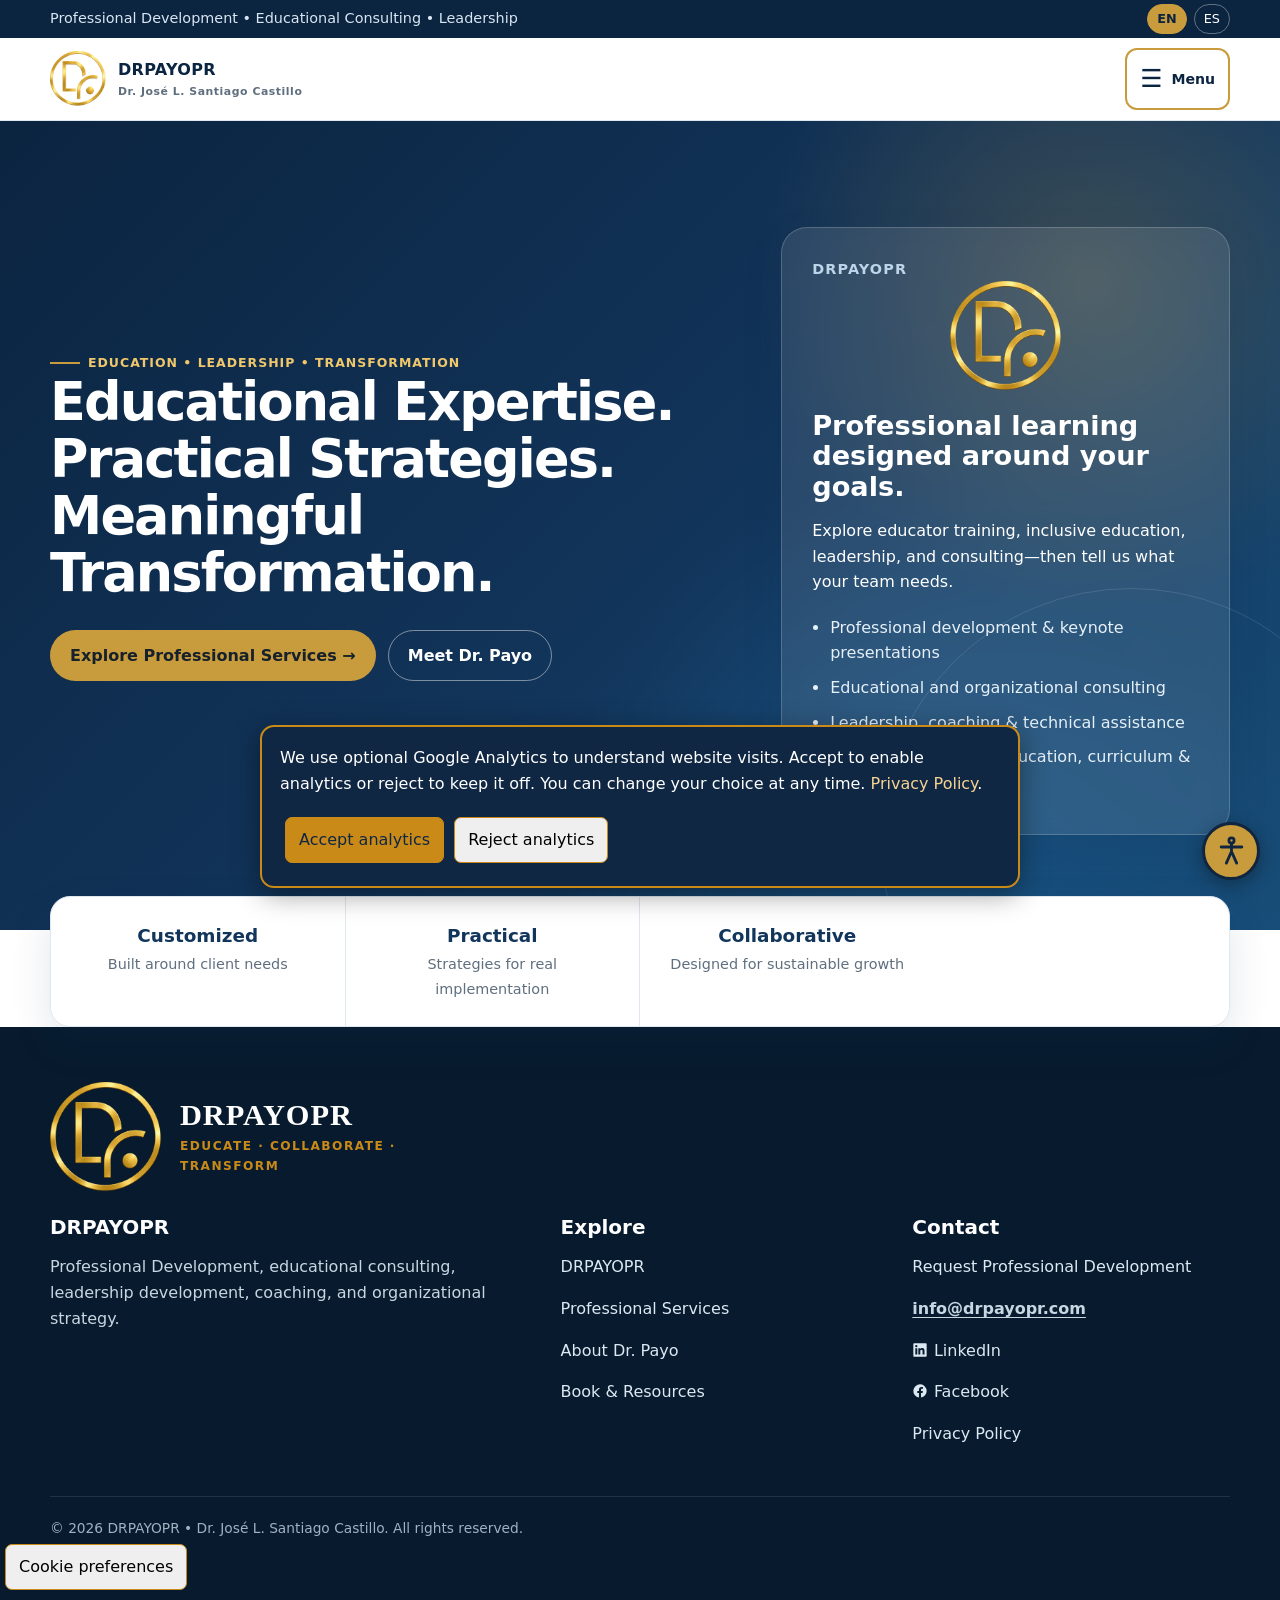
==== index.html @ c1ded6d9 "Add files via upload" ====
<!DOCTYPE html>

<html lang="en">
<head><script>document.documentElement.classList.add('js-ready');</script>

<meta charset="utf-8"/>
<meta content="width=device-width, initial-scale=1.0" name="viewport"/>
<meta content="Dr. José L. Santiago Castillo" name="author"/>
<meta content="#12355b" name="theme-color"/>
<title>DRPAYOPR | Professional Development, Co-Teaching &amp; Educational Consulting</title>
<style>
    :root{
      --navy:#12355b;
      --navy-dark:#0b2440;
      --blue:#1f6aa5;
      --sky:#eaf4fb;
      --gold:#c89b3c;
      --gold-dark:#9f7524;
      --ink:#1c2733;
      --muted:#5f6f7f;
      --white:#ffffff;
      --soft:#f7f9fc;
      --border:#dfe7ef;
      --success:#13795b;
      --shadow:0 16px 40px rgba(18,53,91,.12);
      --radius:18px;
      --max:1180px;
    }

    *{box-sizing:border-box}
    html{scroll-behavior:smooth}
    body{
      margin:0;
      font-family:Inter, ui-sans-serif, system-ui, -apple-system, BlinkMacSystemFont, "Segoe UI", sans-serif;
      color:var(--ink);
      background:var(--white);
      line-height:1.6;
    }
    a{color:inherit;text-decoration:none}
    img{max-width:100%;display:block}
    button,input,textarea,select{font:inherit}
    section{scroll-margin-top:92px}

    .container{width:min(var(--max), calc(100% - 36px));margin:auto}
    .eyebrow{
      display:inline-flex;align-items:center;gap:8px;
      color:var(--gold-dark);font-weight:800;letter-spacing:.08em;
      text-transform:uppercase;font-size:.78rem
    }
    .eyebrow:before{content:"";width:30px;height:2px;background:var(--gold)}
    h1,h2,h3{line-height:1.12;margin:0 0 16px;color:var(--navy-dark)}
    h1{font-size:clamp(2.5rem,6vw,5.35rem);letter-spacing:-.04em}
    h2{font-size:clamp(2rem,4vw,3.35rem);letter-spacing:-.025em}
    h3{font-size:1.25rem}
    p{margin:0 0 16px}
    .lead{font-size:clamp(1.06rem,2vw,1.28rem);color:#dce9f5;max-width:760px}
    .muted{color:var(--muted)}
    .section{padding:88px 0}
    .section-soft{background:var(--soft)}
    .section-blue{background:linear-gradient(135deg,var(--navy-dark),var(--navy));color:var(--white)}
    .section-blue h2,.section-blue h3{color:var(--white)}
    .section-head{max-width:780px;margin-bottom:42px}
    .section-head p{font-size:1.08rem;color:var(--muted)}
    .section-blue .section-head p{color:#d5e3ef}

    .topbar{
      background:var(--navy-dark);color:#d9e6f1;font-size:.9rem
    }
    .topbar .container{
      min-height:38px;display:flex;align-items:center;justify-content:space-between;gap:18px
    }
    .topbar a{color:#fff;font-weight:700}
    .lang-switch{display:flex;align-items:center;gap:7px}
    .lang-btn{
      border:1px solid rgba(255,255,255,.35);background:transparent;color:white;
      padding:4px 9px;border-radius:999px;cursor:pointer;font-size:.8rem
    }
    .lang-btn.active{background:var(--gold);border-color:var(--gold);color:#17212a;font-weight:800}

    header{
      position:sticky;top:0;z-index:1000;background:rgba(255,255,255,.96);
      backdrop-filter:blur(10px);border-bottom:1px solid var(--border)
    }
    .nav{
      min-height:76px;display:flex;align-items:center;justify-content:space-between;gap:20px
    }
    .brand{
      display:flex;align-items:center;gap:12px;font-weight:900;color:var(--navy-dark);letter-spacing:.02em
    }
    .brand-mark{
      width:46px;height:46px;border-radius:13px;
      background:linear-gradient(135deg,var(--navy),var(--blue));
      color:white;display:grid;place-items:center;font-weight:900;
      box-shadow:0 8px 24px rgba(18,53,91,.2)
    }
    .brand small{display:block;font-size:.68rem;color:var(--muted);font-weight:700;letter-spacing:.05em}
    .nav-links{display:flex;align-items:center;gap:22px;font-size:.92rem;font-weight:700}
    .nav-links a:hover{color:var(--blue)}
    .nav-cta,.btn{
      display:inline-flex;align-items:center;justify-content:center;gap:9px;
      border-radius:999px;padding:12px 19px;font-weight:800;border:1px solid transparent;
      transition:.2s ease;cursor:pointer
    }
    .nav-cta,.btn-gold{background:var(--gold);color:#16212b}
    .nav-cta:hover,.btn-gold:hover{background:#ddb45b;transform:translateY(-1px)}
    .btn-light{background:white;color:var(--navy-dark)}
    .btn-outline{border-color:rgba(255,255,255,.45);color:white;background:transparent}
    .btn-outline:hover{background:rgba(255,255,255,.1)}
    .btn-blue{background:var(--navy);color:white}
    .btn-blue:hover{background:var(--navy-dark);transform:translateY(-1px)}
    .menu-btn{display:none;border:0;background:transparent;font-size:1.55rem;color:var(--navy);cursor:pointer}

    .hero{
      position:relative;overflow:hidden;background:
      radial-gradient(circle at 85% 20%, rgba(200,155,60,.23), transparent 26%),
      radial-gradient(circle at 72% 88%, rgba(31,106,165,.35), transparent 30%),
      linear-gradient(135deg,#0b2440 0%,#12355b 54%,#174d78 100%);
      color:white;padding:106px 0 95px
    }
    .hero:after{
      content:"";position:absolute;inset:auto -8% -160px auto;width:500px;height:500px;
      border:1px solid rgba(255,255,255,.12);border-radius:50%
    }
    .hero-grid{display:grid;grid-template-columns:1.2fr .8fr;gap:58px;align-items:center}
    .hero h1{color:white;max-width:880px}
    .hero .accent{color:#f0c76a}
    .hero-actions{display:flex;gap:12px;flex-wrap:wrap;margin-top:28px}
    .trust-row{display:flex;gap:22px;flex-wrap:wrap;margin-top:35px;color:#dce9f5;font-size:.93rem}
    .trust-row span{display:flex;align-items:center;gap:7px}
    .trust-row span:before{content:"✓";color:#f0c76a;font-weight:900}
    .hero-card{
      background:rgba(255,255,255,.1);border:1px solid rgba(255,255,255,.19);
      backdrop-filter:blur(8px);border-radius:26px;padding:30px;box-shadow:var(--shadow)
    }
    .hero-card .mini{color:#bcd5e8;font-size:.9rem;text-transform:uppercase;font-weight:800;letter-spacing:.08em}
    .hero-card h3{color:white;font-size:1.7rem;margin-top:8px}
    .hero-card ul{padding-left:18px;margin:20px 0 0}
    .hero-card li{margin:9px 0;color:#e6f0f8}

    .stats{margin-top:-34px;position:relative;z-index:3}
    .stats-grid{
      background:white;border:1px solid var(--border);box-shadow:var(--shadow);
      border-radius:20px;display:grid;grid-template-columns:repeat(4,1fr);overflow:hidden
    }
    .stat{padding:24px;text-align:center;border-right:1px solid var(--border)}
    .stat:last-child{border-right:0}
    .stat strong{display:block;color:var(--navy);font-size:1.15rem}
    .stat span{color:var(--muted);font-size:.9rem}

    .cards{display:grid;grid-template-columns:repeat(3,1fr);gap:22px}
    .card{
      background:white;border:1px solid var(--border);border-radius:var(--radius);
      padding:26px;box-shadow:0 7px 24px rgba(18,53,91,.06)
    }
    .card:hover{box-shadow:var(--shadow);transform:translateY(-2px);transition:.2s ease}
    .icon{
      width:46px;height:46px;border-radius:13px;background:var(--sky);color:var(--blue);
      display:grid;place-items:center;font-weight:900;margin-bottom:18px
    }
    .card ul{padding-left:18px;color:var(--muted);margin-bottom:0}

    .system-grid{display:grid;grid-template-columns:.9fr 1.1fr;gap:56px;align-items:center}
    .system-wheel{
      border-radius:28px;background:white;border:1px solid rgba(255,255,255,.14);
      color:var(--ink);padding:26px;display:grid;grid-template-columns:1fr 1fr;gap:12px
    }
    .system-item{
      min-height:116px;border-radius:16px;padding:18px;background:var(--soft);border:1px solid var(--border)
    }
    .system-item strong{display:block;color:var(--navy);margin-bottom:6px}
    .system-item.center{grid-column:1/-1;background:var(--gold);color:#17212a;text-align:center}
    .system-item.center strong{color:#17212a;font-size:1.18rem}

    .master-catalog{margin-top:46px}
    .master-catalog-intro{max-width:860px;margin-bottom:24px;color:#d5e3ef}
    .master-docs{display:grid;grid-template-columns:repeat(2,1fr);gap:14px}
    .master-doc{
      background:rgba(255,255,255,.08);border:1px solid rgba(255,255,255,.16);
      border-radius:15px;padding:18px
    }
    .master-doc strong{display:block;color:#f0c76a;margin-bottom:4px}
    .master-doc span{color:#e5eef6}
    .master-doc.primary{grid-column:1/-1;background:rgba(200,155,60,.16);border-color:rgba(240,199,106,.38)}
    .master-flow{
      margin-top:28px;background:white;color:var(--ink);border-radius:20px;padding:26px;
      box-shadow:var(--shadow)
    }
    .master-flow h3{color:var(--navy-dark)}
    .flow-line{display:flex;flex-wrap:wrap;align-items:center;gap:9px;margin-top:18px}
    .flow-step{
      padding:9px 12px;border-radius:999px;background:var(--sky);border:1px solid var(--border);
      color:var(--navy-dark);font-weight:800;font-size:.88rem
    }
    .flow-arrow{color:var(--gold-dark);font-weight:900}

    .audience{display:flex;flex-wrap:wrap;gap:10px}
    .pill{
      background:white;border:1px solid var(--border);border-radius:999px;padding:10px 15px;
      font-weight:700;color:var(--navy)
    }

    .topic-grid{display:grid;grid-template-columns:repeat(2,1fr);gap:18px}
    .topic{
      padding:24px;background:white;border:1px solid var(--border);border-radius:16px;
      display:flex;justify-content:space-between;align-items:flex-start;gap:18px
    }
    .topic p{margin:5px 0 0;color:var(--muted);font-size:.94rem}
    .topic a{color:var(--blue);font-weight:800;white-space:nowrap}

    .about-grid{display:grid;grid-template-columns:.75fr 1.25fr;gap:54px;align-items:center}
    .portrait-placeholder{
      min-height:500px;border-radius:28px;background:
      linear-gradient(180deg,rgba(255,255,255,.05),rgba(0,0,0,.18)),
      linear-gradient(135deg,var(--navy),var(--blue));
      display:flex;align-items:flex-end;padding:28px;color:white;box-shadow:var(--shadow)
    }
    .portrait-placeholder strong{font-size:1.5rem;display:block}
    .credentials{display:grid;grid-template-columns:1fr 1fr;gap:12px;margin-top:24px}
    .credential{padding:16px;border:1px solid var(--border);border-radius:14px;background:white}
    .credential strong{color:var(--navy);display:block}

    .book{
      display:grid;grid-template-columns:.65fr 1.35fr;gap:46px;align-items:center;
      background:linear-gradient(135deg,#f5ead1,#fff);padding:42px;border-radius:28px;border:1px solid #ead9b4
    }
    .book-cover{
      aspect-ratio:2/3;border-radius:12px;background:linear-gradient(155deg,var(--navy-dark),var(--blue));
      color:white;padding:28px;display:flex;flex-direction:column;justify-content:space-between;
      box-shadow:0 18px 40px rgba(18,53,91,.25);max-width:285px;margin:auto
    }
    .book-cover small{color:#dce9f5;text-transform:uppercase;letter-spacing:.08em}
    .book-cover strong{font-size:1.38rem;line-height:1.18}
    .book-cover span{font-size:.86rem;color:#f1ca72}

    .steps{display:grid;grid-template-columns:repeat(5,1fr);gap:14px;counter-reset:step}
    .step{
      counter-increment:step;background:white;border:1px solid var(--border);border-radius:16px;padding:20px
    }
    .step:before{
      content:counter(step);display:grid;place-items:center;width:34px;height:34px;border-radius:50%;
      background:var(--gold);font-weight:900;margin-bottom:14px
    }

    .form-wrap{
      display:grid;grid-template-columns:.72fr 1.28fr;gap:42px;align-items:start
    }
    .contact-panel{
      background:var(--navy-dark);color:white;border-radius:22px;padding:30px;position:sticky;top:108px
    }
    .contact-panel h3{color:white;font-size:1.7rem}
    .contact-panel p{color:#d7e6f2}
    .contact-panel .detail{padding:15px 0;border-top:1px solid rgba(255,255,255,.12)}
    .contact-panel .detail strong{display:block;color:#f0c76a}
    form{
      background:white;border:1px solid var(--border);border-radius:22px;padding:30px;box-shadow:var(--shadow)
    }
    .form-grid{display:grid;grid-template-columns:1fr 1fr;gap:18px}
    .field{display:flex;flex-direction:column;gap:7px}
    .field.full{grid-column:1/-1}
    label{font-size:.9rem;font-weight:800;color:var(--navy-dark)}
    input,select,textarea{
      width:100%;border:1px solid #cfdbe6;border-radius:11px;padding:12px 13px;background:white;color:var(--ink);
      outline:none
    }
    input:focus,select:focus,textarea:focus{border-color:var(--blue);box-shadow:0 0 0 3px rgba(31,106,165,.12)}
    textarea{min-height:125px;resize:vertical}
    .form-note{font-size:.84rem;color:var(--muted);margin-top:12px}
    .status{display:none;margin-top:14px;border-radius:10px;padding:12px;font-weight:700}
    .status.success{display:block;background:#e8f7f1;color:var(--success)}
    .status.error{display:block;background:#fff0f0;color:#a33}

    .cta{
      background:linear-gradient(135deg,var(--gold),#e0b85c);border-radius:26px;padding:44px;
      display:flex;justify-content:space-between;gap:30px;align-items:center
    }
    .cta h2{font-size:clamp(1.8rem,4vw,3rem);margin-bottom:8px}
    .cta p{max-width:720px;color:#3f3728}

    footer{background:#081b2e;color:#c8d6e2;padding:55px 0 26px}
    .footer-grid{display:grid;grid-template-columns:1.2fr .8fr .8fr;gap:34px}
    footer h3{color:white}
    footer a{color:#dce8f2}
    footer a:hover{color:#f0c76a}
    .copyright{border-top:1px solid rgba(255,255,255,.1);margin-top:34px;padding-top:20px;font-size:.86rem;color:#9fb2c2}

    /* Hide the inactive language even when component-specific display rules are stronger. */
    html[lang="en"] [data-lang="es"],
    html[lang="es"] [data-lang="en"]{display:none !important}
    [data-lang="es"]{display:none !important}
    body.lang-es [data-lang="en"]{display:none !important}
    body.lang-es [data-lang="es"]{display:revert !important}
    body.lang-es div[data-lang="es"],
    body.lang-es section[data-lang="es"],
    body.lang-es p[data-lang="es"],
    body.lang-es h1[data-lang="es"],
    body.lang-es h2[data-lang="es"],
    body.lang-es h3[data-lang="es"],
    body.lang-es span[data-lang="es"],
    body.lang-es a[data-lang="es"],
    body.lang-es label[data-lang="es"]{display:revert !important}

    @media (max-width:960px){
      .nav-links{display:none;position:absolute;top:76px;left:0;right:0;background:white;padding:20px;
        border-bottom:1px solid var(--border);flex-direction:column;align-items:flex-start}
      .nav-links.open{display:flex}
      .menu-btn{display:block}
      .hero-grid,.system-grid,.about-grid,.form-wrap,.book{grid-template-columns:1fr}
      .hero-card{max-width:650px}
      .cards{grid-template-columns:1fr 1fr}
      .steps{grid-template-columns:1fr 1fr}
      .contact-panel{position:static}
      .stats-grid{grid-template-columns:1fr 1fr}
      .stat:nth-child(2){border-right:0}
      .stat:nth-child(-n+2){border-bottom:1px solid var(--border)}
      .footer-grid{grid-template-columns:1fr 1fr}
    }
    @media (max-width:650px){
      .section{padding:64px 0}
      .hero{padding:80px 0 70px}
      .topbar .container{padding:7px 0;align-items:flex-start}
      .topbar .tagline{display:none}
      .cards,.topic-grid,.form-grid,.credentials,.steps,.footer-grid{grid-template-columns:1fr}
      .stats-grid{grid-template-columns:1fr}
      .stat{border-right:0;border-bottom:1px solid var(--border)!important}
      .stat:last-child{border-bottom:0!important}
      .system-wheel{grid-template-columns:1fr}
      .system-item.center{grid-column:auto}
      .master-docs{grid-template-columns:1fr}
      .master-doc.primary{grid-column:auto}
      .topic{flex-direction:column}
      .cta{padding:30px;flex-direction:column;align-items:flex-start}
      .brand small{display:none}
      .nav-cta{display:none}
    }
  
    /* Readers & Impact */

    .reader-card {
      background:#fff;
      border-radius:18px;
      overflow:hidden;
      box-shadow:0 10px 28px rgba(13,36,64,.10);
      border:1px solid rgba(13,36,64,.08);
    }
    .reader-card img {
      display:block;
      width:100%;
      height:auto;
      object-fit:contain;
      background:#fff;
    }

    .readers-section { background:#f7f4ed; }
    .readers-intro { max-width:760px; margin:0 auto 30px; text-align:center; }
    .readers-gallery {
      display:grid;
      grid-template-columns:repeat(4, minmax(0, 1fr));
      gap:20px;
      margin-top:28px;
      align-items:start;
    }
    .reader-photo {
      min-height:260px;
      border:1px dashed rgba(13,36,64,.28);
      border-radius:18px;
      background:#fff;
      display:flex;
      align-items:center;
      justify-content:center;
      text-align:center;
      padding:28px;
      color:#6d7782;
      box-shadow:0 8px 24px rgba(13,36,64,.06);
    }
    .reader-photo strong { display:block; color:#0d2440; margin-bottom:6px; }
    @media (max-width:1050px) {
      .readers-gallery { grid-template-columns:repeat(2, minmax(0, 1fr)); }
    }
    @media (max-width:620px) {
      .readers-gallery { grid-template-columns:1fr; }
      .reader-photo { min-height:220px; }
    }

  
    /* Insights & Articles */
    .insights-section { background:#fff; }
    .insights-intro { max-width:780px; margin:0 auto 34px; text-align:center; }
    .featured-article {
      border-radius:22px;
      padding:34px;
      background:#0d2440;
      color:#fff;
      margin-bottom:28px;
      box-shadow:0 12px 30px rgba(13,36,64,.12);
    }
    .featured-article .article-label {
      display:inline-block;
      font-size:.78rem;
      font-weight:800;
      letter-spacing:.08em;
      text-transform:uppercase;
      color:#d8b25c;
      margin-bottom:12px;
    }
    .featured-article h3 { color:#fff; margin:0 0 12px; }
    .featured-article p { color:rgba(255,255,255,.84); max-width:760px; }
    .article-grid {
      display:grid;
      grid-template-columns:repeat(3,minmax(0,1fr));
      gap:20px;
    }
    .article-card {
      border:1px solid rgba(13,36,64,.10);
      border-radius:18px;
      padding:26px;
      background:#f8f6f0;
      box-shadow:0 8px 24px rgba(13,36,64,.05);
    }
    .article-card .article-category {
      font-size:.78rem;
      font-weight:800;
      text-transform:uppercase;
      letter-spacing:.06em;
      color:#9a7428;
      margin-bottom:10px;
    }
    .article-card h3 { margin-top:0; }
    .article-card .article-meta { font-size:.88rem; color:#6d7782; margin-top:16px; }
    @media (max-width:900px) {
      .article-grid { grid-template-columns:1fr; }
    }

  
    .amazon-book-btn { margin-left:10px; }
    @media (max-width:640px) {
      .book .btn { display:block; width:100%; text-align:center; margin:10px 0 0 !important; }
      .amazon-book-btn { margin-left:0; }
    }
  
    .brand-logo { width:58px; height:58px; object-fit:contain; flex:0 0 auto; border-radius:50%; background:#fff; }
    @media (max-width:640px) { .brand-logo { width:46px; height:46px; } }

  
    /* DRPAYOPR brand logo */
    .brand-logo {
      width:56px;
      height:56px;
      object-fit:contain;
      background:transparent;
      border-radius:0;
    }
    .drpayopr-section-brand {
      display:flex;
      align-items:center;
      justify-content:center;
      gap:22px;
      margin:0 auto 42px;
      text-align:left;
    }
    .drpayopr-section-brand img {
      width:118px;
      height:118px;
      object-fit:contain;
      flex:0 0 auto;
    }
    .drpayopr-section-wordmark {
      font-family:Georgia, "Times New Roman", serif;
      font-weight:800;
      font-size:clamp(2.2rem,5vw,4.4rem);
      line-height:.95;
      letter-spacing:.02em;
      color:#fff;
      border-bottom:3px solid #c98a18;
      padding-bottom:10px;
    }
    .drpayopr-section-tagline {
      margin-top:10px;
      color:#c98a18;
      text-transform:uppercase;
      letter-spacing:.16em;
      font-size:.82rem;
      font-weight:800;
    }
    @media (max-width:700px) {
      .drpayopr-section-brand { flex-direction:column; text-align:center; gap:12px; }
      .drpayopr-section-brand img { width:92px; height:92px; }
    }

  
    /* Logo transparency fix */
    .brand-logo,
    .drpayopr-section-brand img {
      background: transparent !important;
      border: 0 !important;
      box-shadow: none !important;
      border-radius: 0 !important;
    }

  
    /* Official DRPAYOPR logo */
    .brand-logo,
    .drpayopr-section-brand img {
      background: transparent !important;
      border: 0 !important;
      box-shadow: none !important;
      border-radius: 0 !important;
      object-fit: contain !important;
    }

  
    .about-highlights {
      display:grid;
      grid-template-columns:repeat(4,minmax(0,1fr));
      gap:12px;
      margin:26px 0;
    }
    .about-highlight {
      background:#f7f4ed;
      border:1px solid rgba(13,36,64,.08);
      border-radius:14px;
      padding:18px 14px;
      text-align:center;
    }
    .about-highlight strong {
      display:block;
      color:#0d2440;
      font-size:1.4rem;
      margin-bottom:6px;
    }
    .expertise-list {
      display:grid;
      grid-template-columns:repeat(2,minmax(0,1fr));
      gap:10px 18px;
      margin:18px 0 24px;
    }
    .expertise-list span {
      padding:10px 12px;
      background:#fff;
      border-left:3px solid #c98a18;
      box-shadow:0 4px 14px rgba(13,36,64,.04);
    }
    .about-quote {
      margin:28px 0 0;
      padding:22px 24px;
      background:#0d2440;
      color:#fff;
      border-radius:16px;
      font-style:italic;
    }
    .about-quote cite {
      display:block;
      margin-top:10px;
      color:#c98a18;
      font-style:normal;
      font-weight:700;
    }
    @media (max-width:800px) {
      .about-highlights { grid-template-columns:repeat(2,minmax(0,1fr)); }
      .expertise-list { grid-template-columns:1fr; }
    }

  
    /* Footer official logo */
    .footer-brand-panel {
      display:flex;
      align-items:center;
      gap:18px;
      margin-bottom:22px;
      max-width:430px;
    }
    .footer-official-logo {
      width:112px;
      height:112px;
      object-fit:contain;
      flex:0 0 auto;
      background:transparent !important;
      border:0 !important;
      box-shadow:none !important;
    }
    .footer-brand-copy { min-width:0; }
    .footer-brand-name {
      color:#fff;
      font-family:Georgia, "Times New Roman", serif;
      font-size:1.9rem;
      font-weight:800;
      letter-spacing:.03em;
      line-height:1;
    }
    .footer-brand-tagline {
      color:#c98a18;
      font-size:.76rem;
      font-weight:800;
      letter-spacing:.12em;
      text-transform:uppercase;
      margin-top:7px;
    }
    @media (max-width:700px) {
      .footer-brand-panel {
        justify-content:center;
        text-align:left;
        margin-left:auto;
        margin-right:auto;
      }
      .footer-official-logo { width:96px; height:96px; }
    }

  
/* New Readers & Impact feature cards */
.impact-feature-grid{display:grid;grid-template-columns:repeat(2,minmax(0,1fr));gap:30px;margin-top:38px}
.impact-feature-card{background:#fff;border:1px solid rgba(201,138,24,.24);border-radius:22px;overflow:hidden;box-shadow:0 18px 45px rgba(13,36,64,.10);transition:transform .3s ease,box-shadow .3s ease}
.impact-feature-card:hover{transform:translateY(-5px);box-shadow:0 24px 60px rgba(13,36,64,.16)}
.impact-feature-image{width:100%;background:#0d2440;overflow:hidden}
.impact-feature-image img{display:block;width:100%;height:auto;object-fit:contain}
.impact-feature-content{padding:25px 27px 29px}
.impact-label{display:inline-flex;background:rgba(201,138,24,.12);border:1px solid rgba(201,138,24,.3);color:#9b6810;padding:7px 12px;border-radius:999px;font-size:.72rem;font-weight:800;letter-spacing:.08em;text-transform:uppercase;margin-bottom:14px}
.impact-feature-content h3{margin:0 0 7px;color:#0d2440;font-family:Georgia,"Times New Roman",serif;font-size:1.45rem;line-height:1.15}
.impact-role{margin:0 0 18px;color:#c98a18;font-size:.94rem;font-weight:700;line-height:1.5}
.impact-feature-content blockquote{position:relative;margin:0;padding:18px 18px 18px 25px;background:#f7f8fa;border-left:4px solid #c98a18;border-radius:0 13px 13px 0;color:#344458;font-size:.97rem;line-height:1.7}
@media(max-width:900px){.impact-feature-grid{grid-template-columns:1fr}.impact-feature-card{max-width:720px;margin-inline:auto}}
@media(max-width:560px){.impact-feature-grid{gap:22px}.impact-feature-content{padding:21px 19px 24px}.impact-feature-content h3{font-size:1.25rem}}


.reader-impact-new-card{border-radius:15px}}



/* FINAL Readers & Impact placement fix */
.readers-gallery{
  display:grid;
  grid-template-columns:repeat(4,minmax(0,1fr));
  gap:20px;
  margin-top:28px;
  align-items:start;
}
.reader-card img{
  display:block;
  width:100%;
  height:auto;
  object-fit:contain;
}
@media(max-width:1050px){
  .readers-gallery{grid-template-columns:repeat(2,minmax(0,1fr));}
}
@media(max-width:620px){
  .readers-gallery{grid-template-columns:1fr;}
}


/* FINAL Readers & Impact gallery placement */
.readers-gallery{
  display:grid !important;
  grid-template-columns:repeat(4,minmax(0,1fr)) !important;
  gap:20px !important;
  margin-top:28px !important;
  align-items:start !important;
}
.readers-gallery .reader-card{
  margin:0 !important;
  background:#fff;
  border:1px solid rgba(201,138,24,.24);
  border-radius:18px;
  overflow:hidden;
  box-shadow:0 14px 34px rgba(13,36,64,.10);
}
.readers-gallery .reader-card img{
  display:block !important;
  width:100% !important;
  height:auto !important;
  object-fit:contain !important;
}
@media(max-width:1050px){
  .readers-gallery{grid-template-columns:repeat(2,minmax(0,1fr)) !important;}
}
@media(max-width:620px){
  .readers-gallery{grid-template-columns:1fr !important;}
}


/* FINAL equal-size Readers & Impact cards */
.equal-reader-section .readers-gallery{
  display:grid !important;
  grid-template-columns:repeat(4,minmax(0,1fr)) !important;
  gap:20px !important;
  align-items:stretch !important;
}
.equal-reader-section .reader-card{
  width:100% !important;
  aspect-ratio:2/3 !important;
  margin:0 !important;
  display:flex !important;
  align-items:center !important;
  justify-content:center !important;
  overflow:hidden !important;
  background:#fff !important;
  border-radius:18px !important;
}
.equal-reader-section .reader-card img{
  width:100% !important;
  height:100% !important;
  object-fit:contain !important;
  object-position:center !important;
  display:block !important;
}
@media(max-width:1050px){
  .equal-reader-section .readers-gallery{grid-template-columns:repeat(2,minmax(0,1fr)) !important;}
}
@media(max-width:620px){
  .equal-reader-section .readers-gallery{grid-template-columns:1fr !important;}
  .equal-reader-section .reader-card{max-width:560px !important;margin:0 auto !important;}
}


/* DRPAYOPR Professional Solutions — bilingual integrated section */
.drpayopr-solutions .drp-intro-panel{max-width:900px;margin:0 0 42px}
.drpayopr-solutions .drp-subsection{margin-top:46px}
.drpayopr-solutions .drp-subsection>h3{font-size:clamp(1.6rem,3vw,2.35rem);margin:8px 0 14px}
.drpayopr-solutions .conversion-grid{display:grid;grid-template-columns:repeat(4,1fr);gap:18px;margin-top:24px}
.drpayopr-solutions .conversion-card{background:#fff;color:#26374a;border:1px solid rgba(13,36,64,.12);border-radius:18px;padding:23px;box-shadow:0 12px 30px rgba(13,36,64,.07)}
.drpayopr-solutions .conversion-card h3{color:#0d2440;font-size:1.08rem}
.drpayopr-solutions .conversion-card p{line-height:1.6;color:#526274}
.drpayopr-solutions .drp-feature-box{margin-top:48px;display:grid;grid-template-columns:1.35fr .65fr;gap:40px;align-items:center;background:rgba(255,255,255,.08);border:1px solid rgba(255,255,255,.15);border-radius:24px;padding:34px}
.drpayopr-solutions .drp-feature-box img{width:100%;max-width:250px;margin:auto;display:block;border-radius:10px;box-shadow:0 18px 40px rgba(0,0,0,.2)}
.drpayopr-solutions .drp-feature-box h3{font-size:clamp(1.55rem,3vw,2.3rem);margin:.3em 0}
.drpayopr-solutions .drp-feature-box h4{font-size:1.15rem;margin:.2em 0 1em}
.drpayopr-solutions .conversion-formats{display:flex;flex-wrap:wrap;gap:8px;margin:20px 0}
.drpayopr-solutions .conversion-formats span{background:#fff;color:#0d2440;border:1px solid rgba(201,138,24,.35);padding:9px 12px;border-radius:999px;font-weight:700}
.drpayopr-solutions .conversion-booking-grid{display:grid;grid-template-columns:repeat(4,1fr);gap:10px;margin:22px 0}
.drpayopr-solutions .conversion-booking-grid span{text-align:center;padding:12px;border:1px solid rgba(255,255,255,.22);border-radius:14px}
.drpayopr-solutions .conversion-process{display:grid;grid-template-columns:repeat(4,1fr);gap:16px;margin-top:22px}
.drpayopr-solutions .conversion-process>div{background:#fff;color:#26374a;border-left:4px solid #c98a18;padding:20px;border-radius:10px}
.drpayopr-solutions .conversion-process b{color:#c98a18;font-size:1.45rem}
.drpayopr-solutions .conversion-process h4{color:#0d2440;margin:.4em 0}
.drpayopr-solutions .conversion-process p{color:#526274}
@media(max-width:960px){
  .drpayopr-solutions .conversion-grid,
  .drpayopr-solutions .conversion-process,
  .drpayopr-solutions .conversion-booking-grid{grid-template-columns:repeat(2,1fr)}
  .drpayopr-solutions .drp-feature-box{grid-template-columns:1fr}
}
@media(max-width:650px){
  .drpayopr-solutions .conversion-grid,
  .drpayopr-solutions .conversion-process,
  .drpayopr-solutions .conversion-booking-grid{grid-template-columns:1fr}
  .drpayopr-solutions .drp-feature-box{padding:24px}
}


/* Condensed contract-focused Professional Services */
.condensed-services .section-head{margin-bottom:30px}
.condensed-service-grid{display:grid;grid-template-columns:repeat(2,minmax(0,1fr));gap:22px}
.condensed-service-card{position:relative;background:#fff;border:1px solid rgba(13,36,64,.12);border-radius:22px;padding:28px;box-shadow:0 14px 34px rgba(13,36,64,.08)}
.condensed-service-card h3{color:#0d2440;font-size:1.35rem;margin:10px 0 12px}
.condensed-service-card>p{color:#526274;line-height:1.65}
.service-number{font-size:.8rem;letter-spacing:.12em;font-weight:900;color:#c98a18}
.service-topics{display:flex;flex-wrap:wrap;gap:8px;margin-top:20px}
.service-topics span{background:#f4f6f8;border:1px solid rgba(13,36,64,.10);border-radius:999px;padding:8px 11px;color:#0d2440;font-size:.82rem;font-weight:700}
.signature-service{border:2px solid rgba(201,138,24,.6);background:linear-gradient(180deg,#fffdf7,#fff)}
.signature-badge{position:absolute;right:18px;top:18px;background:#c98a18;color:#fff;border-radius:999px;padding:7px 11px;font-size:.72rem;font-weight:900;text-transform:uppercase;letter-spacing:.05em}
.condensed-services-cta{margin-top:28px;padding:24px;border-radius:18px;background:#0d2440;color:#fff;display:flex;align-items:center;justify-content:space-between;gap:22px}
.condensed-services-cta p{margin:0;max-width:760px}
@media(max-width:800px){.condensed-service-grid{grid-template-columns:1fr}.condensed-services-cta{align-items:flex-start;flex-direction:column}.signature-badge{position:static;display:inline-block;margin-bottom:12px}}


/* Meet the DRPAYOPR Team */
.team-section{background:#f6f8fa}
.team-grid{display:grid;grid-template-columns:repeat(2,minmax(0,1fr));gap:24px;margin-top:30px}
.team-card{display:grid;grid-template-columns:auto 1fr;gap:20px;align-items:start;background:#fff;border:1px solid rgba(13,36,64,.12);border-radius:22px;padding:28px;box-shadow:0 14px 34px rgba(13,36,64,.08)}
.team-role-icon{width:64px;height:64px;border-radius:18px;display:grid;place-items:center;background:#0d2440;color:#c98a18;font-size:1.55rem;font-weight:900}
.team-label{color:#9a6710;font-size:.75rem;font-weight:900;letter-spacing:.09em;text-transform:uppercase;margin-bottom:7px}
.team-card h3{color:#0d2440;font-size:1.3rem;line-height:1.25;margin:0 0 12px}
.team-card p{color:#526274;line-height:1.65;margin:0}
.team-cta{margin-top:28px;padding:22px 25px;background:#0d2440;color:#fff;border-radius:18px;display:flex;align-items:center;justify-content:space-between;gap:20px}
.team-cta p{margin:0;font-weight:700}
@media(max-width:800px){.team-grid{grid-template-columns:1fr}.team-cta{align-items:flex-start;flex-direction:column}}
@media(max-width:520px){.team-card{grid-template-columns:1fr}.team-role-icon{width:54px;height:54px}}


/* Team headshots and names */
.team-card{grid-template-columns:150px 1fr;align-items:center}
.team-headshot{width:150px;height:180px;object-fit:cover;object-position:center top;border-radius:18px;display:block;border:3px solid rgba(201,138,24,.35);box-shadow:0 10px 24px rgba(13,36,64,.12)}
.team-name{font-size:1.5rem!important;margin:4px 0 3px!important;color:#0d2440!important}
.team-name + h3{margin-top:0!important;font-size:1.05rem!important;color:#9a6710!important}
@media(max-width:620px){
  .team-card{grid-template-columns:1fr;text-align:center}
  .team-headshot{width:170px;height:200px;margin:0 auto}
  .team-card-content{text-align:center}
}


/* Clean professional visual system */
:root{
  --drp-navy:#0d2440;
  --drp-gold:#c98a18;
  --drp-soft:#f6f7f9;
  --drp-text:#26374a;
  --drp-muted:#667587;
  --drp-border:rgba(13,36,64,.10);
}
html{scroll-behavior:smooth}
body{color:var(--drp-text)}
nav{display:flex;align-items:center;gap:10px;flex-wrap:nowrap}
nav a{white-space:nowrap}
.polished-section{padding-top:84px;padding-bottom:84px}
.section-soft{background:var(--drp-soft)!important}
.section-head{display:grid;grid-template-columns:minmax(0,1.2fr) minmax(240px,.8fr);gap:28px;align-items:end;margin-bottom:34px}
.section-head h2{margin:.25rem 0 0;font-size:clamp(2rem,4vw,3.05rem);line-height:1.06}
.section-head p{margin:0;color:var(--drp-muted);line-height:1.7}
.kicker{letter-spacing:.12em;text-transform:uppercase;font-size:.76rem;font-weight:900}
.btn{min-height:46px;display:inline-flex;align-items:center;justify-content:center}
.condensed-service-grid{gap:24px}
.condensed-service-card{padding:30px;border-radius:20px;box-shadow:none}
.signature-service{background:#fffaf0}
.team-grid{gap:26px}
.team-card{min-height:100%;box-shadow:none;border-radius:20px}
.team-headshot{aspect-ratio:4/5;height:auto}
.drpayopr-solutions{padding-top:90px;padding-bottom:90px}
.drpayopr-solutions .drp-intro-panel{max-width:760px}
.drpayopr-solutions .drp-feature-box{margin-top:34px}
.drpayopr-solutions .drp-booking{margin-top:34px}
footer{margin-top:0}
@media(max-width:980px){
  .section-head{grid-template-columns:1fr}
  nav{gap:6px}
  nav a{font-size:.92rem}
}
@media(max-width:760px){
  .polished-section{padding-top:64px;padding-bottom:64px}
  nav{flex-wrap:wrap}
}

/* DRPAYOPR branding in Professional Services */
.condensed-services .section-head{
  position:relative;
  grid-template-columns:auto minmax(0,1.2fr) minmax(240px,.8fr);
}
.services-brand-mark{
  display:flex;
  align-items:center;
  justify-content:center;
  align-self:center;
}
.services-brand-logo{
  width:96px;
  height:96px;
  object-fit:contain;
  display:block;
}
@media(max-width:980px){
  .condensed-services .section-head{
    grid-template-columns:auto 1fr;
    align-items:center;
  }
  .condensed-services .section-head>p{
    grid-column:1 / -1;
  }
  .services-brand-logo{width:82px;height:82px}
}
@media(max-width:560px){
  .condensed-services .section-head{grid-template-columns:1fr}
  .services-brand-mark{justify-content:flex-start}
  .services-brand-logo{width:76px;height:76px}
  .condensed-services .section-head>p{grid-column:auto}
}

/* Professional Services now begins with The DRPAYOPR Experience */
.condensed-services .section-head{
  grid-template-columns:minmax(0,1.2fr) minmax(240px,.8fr)!important;
}
.experience-brand-header{
  display:flex;
  align-items:center;
  gap:22px;
  margin-bottom:28px;
}
.experience-brand-logo{
  width:110px;
  height:110px;
  object-fit:contain;
  flex:0 0 auto;
}
.experience-brand-copy{min-width:0}
.experience-brand-copy h2{margin:.15rem 0 .5rem}
@media(max-width:760px){
  .experience-brand-header{align-items:flex-start;gap:16px}
  .experience-brand-logo{width:82px;height:82px}
}
@media(max-width:520px){
  .experience-brand-header{display:block}
  .experience-brand-logo{width:78px;height:78px;margin-bottom:14px}
}

/* Polished merged Impact & Insights */
.impact-insights-section{
  padding-top:88px;
  padding-bottom:88px;
  background:#f6f7f9;
}
.impact-insights-mainhead{
  max-width:820px;
  margin-bottom:46px;
}
.impact-insights-mainhead h2{
  font-size:clamp(2.25rem,4vw,3.2rem);
  line-height:1.05;
  margin:.35rem 0 .8rem;
}
.impact-insights-mainhead p{
  max-width:700px;
  color:var(--drp-muted,#667587);
  line-height:1.7;
  margin:0;
}
.impact-subsection{
  background:#fff;
  border:1px solid rgba(13,36,64,.10);
  border-radius:24px;
  padding:32px;
  margin-top:26px;
}
.impact-subhead{
  margin-bottom:26px;
  padding-bottom:18px;
  border-bottom:1px solid rgba(13,36,64,.10);
}
.impact-subhead h3{
  margin:.3rem 0 0;
  font-size:clamp(1.55rem,3vw,2.15rem);
  color:var(--drp-navy,#0d2440);
}
@media(max-width:640px){
  .impact-insights-section{padding-top:64px;padding-bottom:64px}
  .impact-subsection{padding:22px 18px;border-radius:18px}
}

/* Keep these section titles aligned to the left */
.left-aligned-section-head{
  display:block !important;
  text-align:left !important;
  max-width:900px;
  margin-left:0 !important;
  margin-right:auto !important;
}
.left-aligned-section-head > *{
  text-align:left !important;
  margin-left:0 !important;
  margin-right:auto !important;
}
.left-aligned-section-head h2{
  max-width:820px;
}
.left-aligned-section-head p{
  max-width:760px;
  margin-top:14px !important;
}

/* Book promotion popup */
.book-sale-popup{position:fixed;inset:0;z-index:9999;display:none;align-items:center;justify-content:center;padding:20px}
.book-sale-popup.is-visible{display:flex}
.book-sale-overlay{position:absolute;inset:0;background:rgba(5,20,36,.72);backdrop-filter:blur(4px)}
.book-sale-dialog{position:relative;z-index:1;width:min(880px,96vw);max-height:90vh;overflow:auto;background:#fff;border-radius:26px;box-shadow:0 24px 80px rgba(0,0,0,.28)}
.book-sale-grid{display:grid;grid-template-columns:minmax(220px,34%) 1fr;align-items:center}
.book-sale-cover{padding:30px;background:linear-gradient(145deg,#0d2440,#18395f);display:flex;align-items:center;justify-content:center;min-height:100%}
.book-sale-cover img{width:min(220px,100%);height:auto;display:block;border-radius:8px;box-shadow:0 18px 40px rgba(0,0,0,.28)}
.book-sale-copy{padding:42px 44px 40px}
.book-sale-kicker{display:inline-block;font-size:.78rem;font-weight:800;letter-spacing:.12em;text-transform:uppercase;color:#a77b1f;margin-bottom:12px}
.book-sale-copy h2{margin:0 0 16px;color:#0d2440;font-size:clamp(1.9rem,3.3vw,2.7rem);line-height:1.08}
.book-sale-copy p{margin:0;color:#526375;line-height:1.7;font-size:1.02rem}
.book-sale-actions{margin-top:26px;display:flex;flex-wrap:wrap;gap:12px 16px;align-items:center}
.book-sale-secondary{font-weight:700;color:#0d2440;text-decoration:none;border-bottom:1px solid currentColor}
.book-sale-close{position:absolute;top:14px;right:16px;z-index:3;width:40px;height:40px;border:0;border-radius:50%;background:#fff;color:#0d2440;font-size:28px;line-height:1;cursor:pointer;box-shadow:0 4px 14px rgba(0,0,0,.15)}
body.book-popup-open{overflow:hidden}
@media(max-width:720px){
  .book-sale-grid{grid-template-columns:1fr}
  .book-sale-cover{padding:24px}
  .book-sale-cover img{width:150px}
  .book-sale-copy{padding:28px 24px 30px}
  .book-sale-actions{align-items:stretch}
  .book-sale-actions .btn{width:100%;text-align:center}
}

/* Enhanced DRPAYOPR Book Popup */
.book-sale-popup{
  padding:24px;
  opacity:0;
  pointer-events:none;
  transition:opacity .28s ease;
}
.book-sale-popup.is-visible{
  display:flex;
  opacity:1;
  pointer-events:auto;
}
.book-sale-overlay{
  background:
    radial-gradient(circle at 20% 20%, rgba(181,140,53,.18), transparent 32%),
    rgba(5,18,33,.80);
  backdrop-filter:blur(7px);
}
.book-sale-dialog{
  width:min(900px,95vw);
  overflow:hidden;
  border-radius:30px;
  border:1px solid rgba(181,140,53,.25);
  box-shadow:0 30px 90px rgba(0,0,0,.34);
  transform:translateY(18px) scale(.985);
  animation:bookPopupIn .42s cubic-bezier(.2,.7,.2,1) forwards;
}
@keyframes bookPopupIn{
  to{transform:translateY(0) scale(1)}
}
.book-sale-grid{
  grid-template-columns:minmax(250px,36%) 1fr;
  min-height:500px;
}
.book-sale-cover{
  position:relative;
  overflow:hidden;
  padding:44px 34px;
  background:
    radial-gradient(circle at 50% 20%, rgba(218,179,86,.28), transparent 34%),
    linear-gradient(155deg,#0b2038 0%,#12385f 58%,#0a233d 100%);
}
.book-sale-cover::after{
  content:"";
  position:absolute;
  inset:0;
  background:linear-gradient(120deg,transparent 35%,rgba(255,255,255,.08),transparent 65%);
  transform:translateX(-100%);
  animation:bookShine 5.5s ease-in-out infinite;
}
@keyframes bookShine{
  0%,65%{transform:translateX(-100%)}
  85%,100%{transform:translateX(100%)}
}
.book-sale-cover img{
  position:relative;
  z-index:1;
  width:min(235px,100%);
  border-radius:10px;
  box-shadow:0 24px 55px rgba(0,0,0,.38);
  transform:rotate(-1.5deg);
}
.book-sale-copy{
  position:relative;
  padding:48px 52px 44px;
  background:
    linear-gradient(180deg,rgba(255,255,255,1),rgba(250,248,243,.96));
}
.book-sale-copy::before{
  content:"";
  position:absolute;
  width:110px;
  height:6px;
  left:52px;
  top:0;
  border-radius:0 0 10px 10px;
  background:linear-gradient(90deg,#b58c35,#e0bd65);
}
.book-sale-badge{
  display:inline-flex;
  align-items:center;
  gap:8px;
  padding:8px 12px;
  margin-bottom:16px;
  border-radius:999px;
  background:#f7efd9;
  color:#805f18;
  font-size:.76rem;
  font-weight:800;
  letter-spacing:.06em;
  text-transform:uppercase;
  border:1px solid #ead8a9;
}
.book-sale-badge::before{
  content:"★";
  font-size:.78rem;
}
.book-sale-kicker{
  display:block;
  margin-bottom:9px;
  color:#a4771f;
  letter-spacing:.14em;
}
.book-sale-copy h2{
  max-width:540px;
  margin:0 0 16px;
  font-size:clamp(2rem,3.5vw,3rem);
  line-height:1.04;
  letter-spacing:-.025em;
}
.book-sale-copy p{
  max-width:560px;
  font-size:1.03rem;
}
.book-sale-note{
  margin-top:18px !important;
  padding:14px 16px;
  border-left:3px solid #b58c35;
  background:#fbf7ed;
  border-radius:0 12px 12px 0;
  color:#4f5d6c !important;
  font-size:.94rem !important;
}
.book-sale-actions{
  margin-top:22px;
  gap:12px 18px;
}
.book-sale-actions .btn-gold{
  display:inline-flex;
  align-items:center;
  justify-content:center;
  min-height:48px;
  padding:0 24px;
  border-radius:12px;
  background:linear-gradient(135deg,#b58c35,#d7b45b);
  color:#fff;
  font-weight:800;
  box-shadow:0 10px 22px rgba(181,140,53,.24);
  transition:transform .2s ease,box-shadow .2s ease;
}
.book-sale-actions .btn-gold:hover{
  transform:translateY(-2px);
  box-shadow:0 14px 28px rgba(181,140,53,.30);
}
.book-sale-secondary{
  font-size:.92rem;
  opacity:.88;
}
.book-sale-close{
  top:16px;
  right:16px;
  width:42px;
  height:42px;
  background:rgba(255,255,255,.96);
  border:1px solid rgba(13,36,64,.10);
  transition:transform .2s ease,background .2s ease;
}
.book-sale-close:hover{
  transform:rotate(6deg) scale(1.06);
  background:#fffaf0;
}
@media(max-width:720px){
  .book-sale-popup{padding:14px}
  .book-sale-dialog{border-radius:22px;max-height:92vh}
  .book-sale-grid{grid-template-columns:1fr;min-height:0}
  .book-sale-cover{padding:24px 20px 20px}
  .book-sale-cover img{width:140px;transform:none}
  .book-sale-copy{padding:30px 22px 28px}
  .book-sale-copy::before{left:22px}
  .book-sale-copy h2{font-size:1.9rem}
  .book-sale-actions .btn-gold{width:100%}
}

/* Popup language selector */
.book-popup-lang-switch{
  position:absolute;
  top:16px;
  right:68px;
  z-index:4;
  display:flex;
  align-items:center;
  gap:4px;
  padding:4px;
  background:rgba(255,255,255,.96);
  border:1px solid rgba(13,36,64,.10);
  border-radius:999px;
  box-shadow:0 4px 14px rgba(0,0,0,.10);
}
.book-popup-lang-btn{
  min-width:40px;
  height:34px;
  padding:0 10px;
  border:0;
  border-radius:999px;
  background:transparent;
  color:#0d2440;
  font-size:.78rem;
  font-weight:800;
  letter-spacing:.05em;
  cursor:pointer;
}
.book-popup-lang-btn.active{
  background:#0d2440;
  color:#fff;
}
.book-popup-lang-btn:focus-visible{
  outline:2px solid #d7b45b;
  outline-offset:2px;
}
@media(max-width:720px){
  .book-popup-lang-switch{
    top:14px;
    right:64px;
  }
  .book-popup-lang-btn{
    min-width:36px;
    height:32px;
    padding:0 8px;
  }
}

/* DRPAYOPR logo inside book popup */
.book-popup-logo{
  margin:0 0 14px;
  display:flex;
  align-items:center;
  justify-content:flex-start;
}
.book-popup-logo img{
  width:86px;
  height:86px;
  object-fit:contain;
  display:block;
}
@media(max-width:720px){
  .book-popup-logo{
    margin-bottom:10px;
  }
  .book-popup-logo img{
    width:68px;
    height:68px;
  }
}

/* Temporary profile image for Adriana Vega */
#team .team-logo-placeholder{
  object-fit: contain !important;
  background:#ffffff;
  padding:18px;
}

/* Impact & Insights — YouTube guest feature */
.youtube-insight-card{
  margin-top:24px;
  display:grid;
  grid-template-columns:minmax(280px,1.15fr) minmax(260px,.85fr);
  overflow:hidden;
  border:1px solid rgba(13,36,64,.10);
  border-radius:20px;
  background:#fff;
  box-shadow:0 12px 32px rgba(13,36,64,.08);
}
.youtube-insight-media{
  position:relative;
  min-height:300px;
  background:#0d2440;
}
.youtube-insight-media iframe{
  position:absolute;
  inset:0;
  width:100%;
  height:100%;
  border:0;
}
.youtube-insight-content{
  padding:34px;
  display:flex;
  flex-direction:column;
  justify-content:center;
}
.youtube-insight-label{
  margin-bottom:10px;
  color:#b58c35;
  font-size:.78rem;
  font-weight:800;
  letter-spacing:.11em;
  text-transform:uppercase;
}
.youtube-insight-content h3{
  margin:0 0 14px;
  color:#0d2440;
}
.youtube-insight-content p{
  margin:0 0 20px;
}
.youtube-insight-link{
  color:#0d2440;
  font-weight:800;
  text-decoration:none;
}
.youtube-insight-link:hover{
  color:#b58c35;
}
@media(max-width:760px){
  .youtube-insight-card{grid-template-columns:1fr}
  .youtube-insight-media{min-height:220px}
  .youtube-insight-content{padding:26px 22px}
}

/* Reliable bilingual popup panels */
.book-popup-language-panel[hidden]{display:none !important;}
.book-popup-language-panel{display:block;}
.book-popup-language-panel .book-sale-actions{
  display:flex;
  flex-wrap:wrap;
  align-items:center;
  gap:12px 18px;
}
.book-popup-language-panel .btn-gold{
  display:inline-flex !important;
  align-items:center;
  justify-content:center;
}

/* Team layout balance: each member is a separate card */
#team .team-grid{
  display:grid;
  grid-template-columns:repeat(3,minmax(0,1fr));
  gap:24px;
  align-items:stretch;
}
#team .team-card{
  height:100%;
}
#team .team-card-content{
  height:100%;
}
#team .team-logo-placeholder{
  object-fit:contain !important;
  background:#ffffff;
  padding:18px;
}
@media(max-width:900px){
  #team .team-grid{grid-template-columns:repeat(2,minmax(0,1fr));}
}
@media(max-width:620px){
  #team .team-grid{grid-template-columns:1fr;}
}

/* DRPAYOPR app-style tab navigation */
.app-page{display:none !important;}
.app-page.is-active-page{display:block !important;}
.app-page-child{display:none !important;}
body.services-page-active .app-page-child[data-parent-page="services"]{display:block !important;}
html{scroll-behavior:auto !important;}

/* Structured tab pages */
.app-page-child{display:none !important;}
body.services-page-active .app-page-child[data-parent-page="services"]{display:block !important;}
.retired-global-cta{display:none !important;}

/* Horizontal team cards */
#team .team-grid{
  grid-template-columns:1fr !important;
  gap:22px !important;
  max-width:1050px;
  margin-left:auto;
  margin-right:auto;
}
#team .team-card{
  display:grid !important;
  grid-template-columns:220px minmax(0,1fr);
  align-items:stretch;
  min-height:220px;
  overflow:hidden;
}
#team .team-card > img{
  width:100% !important;
  height:100% !important;
  min-height:220px;
  max-height:260px;
  object-fit:cover;
  border-radius:0 !important;
}
#team .team-card > img.team-logo-placeholder{
  object-fit:contain !important;
  padding:28px !important;
  background:#fff;
}
#team .team-card-content{
  padding:28px 30px !important;
  display:flex;
  flex-direction:column;
  justify-content:center;
}
.team-connect-cta{
  max-width:1050px;
  margin:30px auto 0;
  padding:26px 28px;
  border-radius:18px;
  background:#0d2440;
  color:#fff;
  display:flex;
  gap:24px;
  align-items:center;
  justify-content:space-between;
}
.team-connect-cta h3{margin:6px 0 0;color:#fff;}
.team-connect-cta .eyebrow{color:#d4b15f;}

/* Book support information */
.book-benefits{
  margin:24px 0;
  padding:22px 24px;
  background:#f7f8fa;
  border-left:4px solid #b58c35;
  border-radius:12px;
}
.book-benefits h3{margin-top:0;color:#0d2440;}
.book-benefits ul{margin:12px 0 0;padding-left:20px;}
.book-benefits li{margin:8px 0;}

@media(max-width:760px){
  #team .team-card{grid-template-columns:1fr;}
  #team .team-card > img{
    height:240px !important;
    min-height:240px;
    max-height:240px;
  }
  .team-connect-cta{
    flex-direction:column;
    align-items:flex-start;
  }
}

/* Home-only value proposition block */
.home-page-child{display:none !important;}
body.home-page-active .home-page-child{display:block !important;}

/* Adriana Vega: same Team card geometry as other members */
#team .team-card > img.team-profile-logo{
  width:100% !important;
  height:100% !important;
  min-height:220px;
  max-height:260px;
  object-fit:contain !important;
  object-position:center;
  padding:24px !important;
  background:#fff;
  border-radius:0 !important;
}
@media(max-width:760px){
  #team .team-card > img.team-profile-logo{
    height:240px !important;
    min-height:240px;
    max-height:240px;
    padding:28px !important;
  }
}

/* Unified Team card design */
#team .team-card{
  display:grid !important;
  grid-template-columns:220px minmax(0,1fr) !important;
  align-items:stretch !important;
  min-height:220px;
  overflow:hidden;
}
#team .team-media{
  width:220px;
  min-height:220px;
  max-height:260px;
  background:#ffffff;
  border-right:1px solid rgba(13,36,64,.12);
  display:flex;
  align-items:center;
  justify-content:center;
  overflow:hidden;
}
#team .team-media .team-image{
  width:100% !important;
  height:100% !important;
  min-height:220px;
  max-height:260px;
  display:block;
  border-radius:0 !important;
}
#team .team-media .team-photo-image{
  object-fit:cover !important;
  object-position:center;
  padding:0 !important;
}
#team .team-media .team-logo-image{
  object-fit:contain !important;
  object-position:center;
  padding:28px !important;
  background:#fff;
}
#team .team-card-content{
  padding:28px 30px !important;
  text-align:left !important;
  display:flex;
  flex-direction:column;
  justify-content:center;
}
#team .team-label{
  font-size:.76rem !important;
  font-weight:800 !important;
  letter-spacing:.08em;
  text-transform:uppercase;
  color:#9f7524;
  margin-bottom:8px;
}
#team .team-name{
  font-size:1.42rem !important;
  line-height:1.2 !important;
  margin:0 0 7px !important;
  color:#0d2440;
}
#team .team-card-content > h3:not(.team-name){
  font-size:1.02rem !important;
  line-height:1.35 !important;
  margin:0 0 12px !important;
  color:#1f6aa5;
  font-weight:700 !important;
}
#team .team-card-content > p{
  font-size:.96rem !important;
  line-height:1.62 !important;
  margin:0;
}
@media(max-width:760px){
  #team .team-card{
    grid-template-columns:1fr !important;
  }
  #team .team-media{
    width:100%;
    height:240px;
    min-height:240px;
    max-height:240px;
    border-right:0;
    border-bottom:1px solid rgba(13,36,64,.12);
  }
  #team .team-media .team-image{
    height:240px !important;
    min-height:240px;
    max-height:240px;
  }
}

/* Clickable DRPAYOPR email links */
a.email-link,
a[href^="mailto:info@drpayopr.com"]{
  color:inherit;
  text-decoration:underline;
  text-underline-offset:3px;
  font-weight:700;
}
a.email-link:hover,
a[href^="mailto:info@drpayopr.com"]:hover{
  color:#c89b3c;
}

/* About Dr. Payo signature quote */
#about .about-gold-quote,
#about .about-gold-quote span,
#about .about-gold-quote strong{
  color:#c89b3c !important;
}

/* Interactive gold states for all clickable links and buttons */
a,
button,
[role="button"],
input[type="submit"],
input[type="button"]{
  transition:color .18s ease, background-color .18s ease, border-color .18s ease, box-shadow .18s ease, transform .18s ease;
}

/* Hover, keyboard focus, and active/click state */
a:hover,
a:focus-visible,
a:active,
button:hover,
button:focus-visible,
button:active,
[role="button"]:hover,
[role="button"]:focus-visible,
[role="button"]:active,
input[type="submit"]:hover,
input[type="submit"]:focus-visible,
input[type="submit"]:active,
input[type="button"]:hover,
input[type="button"]:focus-visible,
input[type="button"]:active{
  color:#c89b3c !important;
  border-color:#c89b3c !important;
}

/* Filled buttons turn gold on interaction while keeping readable navy text */
.btn:hover,
.btn:focus-visible,
.btn:active,
button.btn:hover,
button.btn:focus-visible,
button.btn:active,
input[type="submit"]:hover,
input[type="submit"]:focus-visible,
input[type="submit"]:active{
  background:#c89b3c !important;
  color:#0d2440 !important;
  border-color:#c89b3c !important;
}

/* Navigation and text links receive a clear gold interaction state */
nav a:hover,
nav a:focus-visible,
nav a:active,
.email-link:hover,
.email-link:focus-visible,
.email-link:active{
  color:#c89b3c !important;
}

/* Persistent active navigation tab */
nav a.active,
nav a.is-active,
nav a[aria-current="page"],
.nav-links a.active,
.nav-links a.is-active,
.nav-links a[aria-current="page"]{
  background:#c89b3c !important;
  color:#0d2440 !important;
  border-color:#c89b3c !important;
  border-radius:8px;
}

/* Request Professional Development: blue/navy lettering on gold interaction */
a[href="#request"]:hover,
a[href="#request"]:focus-visible,
a[href="#request"]:active,
a[href="#contact"]:hover,
a[href="#contact"]:focus-visible,
a[href="#contact"]:active,
.request-btn:hover,
.request-btn:focus-visible,
.request-btn:active{
  background:#c89b3c !important;
  color:#0d2440 !important;
  border-color:#c89b3c !important;
}

/* Language controls: selected gold button always keeps navy/blue text */
.lang-btn.active,
.lang-btn[aria-pressed="true"],
.language-btn.active,
.language-btn[aria-pressed="true"],
[data-lang-select].active,
[data-lang-select][aria-pressed="true"],
.lang-switch button.active,
.lang-switch button[aria-pressed="true"],
.language-switch button.active,
.language-switch button[aria-pressed="true"]{
  background:#c89b3c !important;
  color:#0d2440 !important;
  border-color:#c89b3c !important;
}
.lang-switch button:hover,
.lang-switch button:focus-visible,
.lang-switch button:active,
.language-switch button:hover,
.language-switch button:focus-visible,
.language-switch button:active{
  background:#c89b3c !important;
  color:#0d2440 !important;
  border-color:#c89b3c !important;
}

/* Preview safety: the router controls tabs when JS runs.
   If JS is unavailable, Home remains visible rather than showing a blank page. */
html:not(.js-ready) .app-page[data-page="home"]{
  display:block !important;
}

/* Home brand logo: subtle reinforcement without crowding the hero */
.home-brand-logo-wrap{
  display:flex;
  justify-content:center;
  align-items:center;
  margin:0 0 18px;
}
.home-brand-logo{
  display:block;
  width:112px;
  max-width:100%;
  height:auto;
  object-fit:contain;
}
@media (max-width: 768px){
  .home-brand-logo{
    width:92px;
  }
  .home-brand-logo-wrap{
    margin-bottom:14px;
  }
}
@media (max-width: 480px){
  .home-brand-logo{
    width:82px;
  }
}

#impact-insights .reader-card-copy{padding:14px 8px 4px;text-align:center;}
#impact-insights .reader-card-copy h3{margin:0 0 6px;color:#0d2440;font-size:1rem;}
#impact-insights .reader-card-copy p{margin:0;color:#526173;font-size:.9rem;line-height:1.45;}

/* Audible accessibility controls */
.tts-accessibility{
  position:fixed;
  right:18px;
  bottom:18px;
  z-index:9998;
  display:flex;
  flex-wrap:wrap;
  gap:8px;
  align-items:center;
  padding:10px;
  max-width:min(94vw,520px);
  background:rgba(13,36,64,.97);
  border:1px solid rgba(200,155,60,.65);
  border-radius:14px;
  box-shadow:0 10px 28px rgba(0,0,0,.22);
}
.tts-accessibility button{
  min-height:44px;
  border:1px solid #c89b3c;
  border-radius:9px;
  padding:9px 12px;
  background:#fff;
  color:#0d2440;
  font:inherit;
  font-weight:700;
  cursor:pointer;
}
.tts-accessibility button:hover,
.tts-accessibility button:focus-visible,
.tts-accessibility button[aria-pressed="true"]{
  background:#c89b3c;
  color:#0d2440;
  outline:3px solid rgba(255,255,255,.7);
  outline-offset:2px;
}
.tts-accessibility .tts-status{
  min-width:100%;
  color:#fff;
  font-size:.88rem;
  line-height:1.35;
}
.tts-accessibility .tts-label{
  color:#fff;
  font-weight:800;
  margin-right:2px;
}
@media (max-width:640px){
  .tts-accessibility{
    left:10px;
    right:10px;
    bottom:10px;
    justify-content:center;
  }
}
@media print{
  .tts-accessibility{display:none !important;}
}

/* Final accessibility refinement */
.tts-accessibility{display:block;max-width:min(92vw,360px);padding:8px}
.tts-toggle{width:100%;min-height:44px}
.tts-controls{display:flex;gap:8px;flex-wrap:wrap;margin-top:8px}
.tts-controls[hidden]{display:none !important}
.tts-controls .tts-status{min-width:100%}
@media(max-width:640px){
  .tts-accessibility{left:auto;right:10px;bottom:10px;width:auto;max-width:calc(100vw - 20px)}
  .tts-toggle{width:auto}
}

/* Mission, Vision & Pillars */
.mission-vision-pillars{margin-top:2.25rem;padding:2rem;border:1px solid rgba(200,155,60,.35);border-radius:18px;background:linear-gradient(180deg,#fff 0%,#fbfaf7 100%)}
.mission-vision-pillars h2{margin-top:0;color:#0d2440}
.mission-vision-pillars h3{color:#0d2440;margin-top:1.4rem;margin-bottom:.45rem}
.mission-vision-pillars p{line-height:1.7}
.pillar-list{margin:1rem 0 0;padding-left:1.4rem}
.pillar-list li{margin-bottom:1rem;padding-left:.2rem}
.pillar-list li::marker{color:#c89b3c;font-weight:800}
.pillar-list strong{color:#0d2440;font-size:1.05rem}
.pillar-list p{margin:.25rem 0 0}
.pillar-quote{margin:.65rem 0 .15rem;padding:.7rem 1rem;border-left:4px solid #c89b3c;color:#8a681f;font-style:italic;background:#fffaf0}
@media(max-width:640px){.mission-vision-pillars{padding:1.25rem}}

/* Graphic Mission / Vision / Pillars */
.mv-feature-icon svg{width:34px;height:34px;display:block}
.mv-pillar-icon svg{width:27px;height:27px;display:block}

.mv-graphic-section{
  position:relative;
  overflow:hidden;
  margin-top:2.5rem;
  padding:2.4rem;
  border-radius:28px;
  background:
    radial-gradient(circle at 85% 10%, rgba(200,155,60,.16), transparent 26%),
    linear-gradient(180deg,#f7f9fc 0%,#ffffff 40%,#f7f8fb 100%);
  border:1px solid rgba(13,36,64,.08);
  box-shadow:0 20px 60px rgba(13,36,64,.08);
}
.mv-graphic-section:before,
.mv-graphic-section:after{
  content:"";
  position:absolute;
  left:-6%;
  width:112%;
  height:44px;
  border-radius:50%;
  pointer-events:none;
}
.mv-graphic-section:before{
  bottom:0;
  background:#0d2440;
  transform:translateY(58%) rotate(-1deg);
}
.mv-graphic-section:after{
  bottom:16px;
  background:#c89b3c;
  transform:translateY(64%) rotate(1deg);
}
.mv-header{text-align:center;margin-bottom:1.6rem;position:relative;z-index:1}
.mv-eyebrow,.mv-foundation-kicker{
  display:flex;align-items:center;justify-content:center;gap:.65rem;
  font-size:.78rem;letter-spacing:.28em;font-weight:800;color:#b88624;text-transform:uppercase
}
.mv-eyebrow:before,.mv-eyebrow:after,.mv-foundation-kicker:before,.mv-foundation-kicker:after{
  content:"";display:block;width:110px;height:1px;background:#c89b3c
}
.mv-header h2{font-family:Georgia,serif;font-size:clamp(2rem,4vw,3.3rem);line-height:1.05;margin:.55rem 0;color:#0d2440}
.mv-subtitle{font-weight:700;letter-spacing:.12em;text-transform:uppercase;color:#244a74;font-size:.8rem}
.mv-top-grid{display:grid;grid-template-columns:1fr 1fr;gap:1rem;position:relative;z-index:1}
.mv-feature-card{display:grid;grid-template-columns:74px 1fr;gap:1.15rem;border-radius:18px;padding:1.7rem;min-height:255px;box-shadow:0 16px 34px rgba(13,36,64,.11)}
.mv-mission-card{background:linear-gradient(145deg,#0d2440,#173f6c);color:white}
.mv-vision-card{background:linear-gradient(145deg,#fff,#f5f1e7);border:1px solid rgba(200,155,60,.55);color:#0d2440}
.mv-feature-icon{
  width:62px;height:62px;border-radius:50%;
  display:flex;align-items:center;justify-content:center;
  font-size:2rem;font-weight:800;color:#c89b3c;
  border:2px solid #c89b3c;background:rgba(255,255,255,.06)
}
.mv-card-kicker{color:#c89b3c;font-weight:800;letter-spacing:.16em;font-size:.76rem;text-transform:uppercase}
.mv-feature-copy h3{font-family:Georgia,serif;font-size:2rem;margin:.25rem 0 .5rem}
.mv-feature-copy p{line-height:1.65;margin:0;font-size:.98rem}
.mv-foundation{text-align:center;margin:1.9rem 0 1.1rem;position:relative;z-index:1}
.mv-foundation h3{font-family:Georgia,serif;color:#0d2440;font-size:2rem;margin:.4rem 0}
.mv-pillar-grid{display:grid;grid-template-columns:repeat(5,1fr);gap:.72rem;position:relative;z-index:1}
.mv-pillar-card{
  position:relative;background:#fff;border-radius:16px;padding:1rem;
  border:1px solid rgba(13,36,64,.08);
  box-shadow:0 12px 28px rgba(13,36,64,.07);
  transition:transform .25s ease,box-shadow .25s ease,border-color .25s ease
}
.mv-pillar-card:hover{transform:translateY(-5px);box-shadow:0 18px 34px rgba(13,36,64,.13);border-color:rgba(200,155,60,.55)}
.mv-pillar-top{display:flex;align-items:center;justify-content:space-between;margin-bottom:.8rem}
.mv-pillar-icon{width:52px;height:52px;border-radius:50%;background:#0d2440;color:#fff;display:flex;align-items:center;justify-content:center;font-size:1.45rem;border:4px solid #edf2f8;box-shadow:0 0 0 2px #c89b3c}
.mv-pillar-card:nth-child(even) .mv-pillar-icon{background:#c89b3c}
.mv-pillar-number{font-size:2rem;font-family:Georgia,serif;color:#dfe6ee}
.mv-pillar-card h4{font-family:Georgia,serif;color:#0d2440;font-size:1.35rem;margin:.25rem 0 .5rem}
.mv-pillar-card p{font-size:.9rem;line-height:1.55;color:#3f4e5d;margin:0}
.mv-quote{position:relative;z-index:1;text-align:center;margin:1.5rem auto 2.2rem;max-width:900px}
.mv-quote blockquote{font-family:Georgia,serif;font-size:1.55rem;font-style:italic;color:#0d2440;margin:0}
.mv-quote-author{color:#c89b3c;font-weight:800;letter-spacing:.16em;text-transform:uppercase;margin-top:.45rem}
.mv-tagline{position:relative;z-index:2;text-align:center;color:#6c7480;font-size:.76rem;letter-spacing:.26em;font-weight:700;text-transform:uppercase;padding-bottom:1.5rem}
@media(max-width:1100px){
  .mv-pillar-grid{grid-template-columns:repeat(2,1fr)}
  .mv-pillar-card:last-child{grid-column:1/-1}
}
@media(max-width:760px){
  .mv-graphic-section{padding:1.25rem;border-radius:20px}
  .mv-top-grid{grid-template-columns:1fr}
  .mv-feature-card{grid-template-columns:58px 1fr;padding:1.25rem}
  .mv-feature-icon{width:50px;height:50px;font-size:1.5rem}
  .mv-pillar-grid{grid-template-columns:1fr}
  .mv-pillar-card:last-child{grid-column:auto}
  .mv-eyebrow:before,.mv-eyebrow:after,.mv-foundation-kicker:before,.mv-foundation-kicker:after{width:44px}
}

/* About graphic section refinements */
.mv-mission-card .mv-feature-copy h3,
.mv-mission-card .mv-feature-copy h3 span,
.mv-mission-card h3,
.mv-mission-card h3 span{
  color:#ffffff !important;
}

/* Events */
.events-page{padding:0}
.events-shell{max-width:1180px;margin:0 auto;padding:2.5rem 1.25rem 3rem}
.events-page .section-eyebrow{
  text-align:center;color:#c89b3c;font-weight:800;letter-spacing:.18em;
  font-size:.78rem;text-transform:uppercase;margin-bottom:.55rem
}
.events-page h2{
  text-align:center;font-family:Georgia,serif;color:#0d2440;
  font-size:clamp(2.2rem,4vw,3.5rem);margin:.15rem 0 .7rem
}
.events-intro{
  max-width:800px;margin:0 auto 2rem;text-align:center;
  color:#4a5a6a;font-size:1.05rem;line-height:1.7
}
.events-grid{display:grid;grid-template-columns:1fr;max-width:860px;margin:0 auto 1.5rem}
.event-card{
  position:relative;overflow:hidden;border-radius:22px;
  background:linear-gradient(135deg,#0d2440,#173f6c);
  padding:2rem;color:#fff;border:1px solid rgba(200,155,60,.55);
  box-shadow:0 18px 40px rgba(13,36,64,.14)
}
.event-card:after{
  content:"";position:absolute;right:-60px;top:-60px;width:220px;height:220px;
  border-radius:50%;background:radial-gradient(circle,rgba(200,155,60,.30),transparent 68%)
}
.event-date-badge{
  display:inline-flex;padding:.4rem .7rem;border-radius:999px;
  background:#c89b3c;color:#0d2440;font-size:.72rem;font-weight:900;
  letter-spacing:.14em;text-transform:uppercase
}
.event-icon{font-size:2.2rem;color:#c89b3c;margin:1rem 0 .2rem}
.event-card h3{font-family:Georgia,serif;font-size:1.8rem;margin:.2rem 0 .55rem;color:#fff}
.event-card p{max-width:650px;line-height:1.7;color:#f1f5f8;margin:0 0 1.2rem}
.event-cta{
  display:inline-flex;align-items:center;justify-content:center;
  background:#c89b3c;color:#0d2440!important;text-decoration:none;
  font-weight:800;border-radius:10px;padding:.8rem 1.05rem
}
.event-cta:hover,.event-cta:focus{background:#d6ad57;color:#0d2440!important}
.event-types{
  display:grid;grid-template-columns:repeat(3,1fr);gap:1rem;
  max-width:980px;margin:0 auto
}
.event-type-card{
  background:#fff;border:1px solid rgba(13,36,64,.10);border-radius:16px;
  padding:1.2rem;box-shadow:0 10px 25px rgba(13,36,64,.06)
}
.event-type-card h4{font-family:Georgia,serif;color:#0d2440;font-size:1.15rem;margin:0 0 .4rem}
.event-type-card p{color:#576574;line-height:1.55;margin:0;font-size:.92rem}
@media(max-width:760px){
  .events-shell{padding:1.5rem 1rem 2rem}
  .event-types{grid-template-columns:1fr}
  .event-card{padding:1.35rem}
}

/* Featured book presentation event */
.book-presentation-event{
  display:grid;
  grid-template-columns:120px 1fr;
  gap:1.5rem;
  align-items:start;
  max-width:940px;
  margin:0 auto;
}
.event-date-block{
  background:#fff;
  color:#0d2440;
  border-radius:16px;
  padding:1rem .8rem;
  text-align:center;
  border:2px solid #c89b3c;
  box-shadow:0 10px 22px rgba(0,0,0,.12);
}
.event-day{
  font-family:Georgia,serif;
  font-size:3rem;
  line-height:1;
  font-weight:700;
}
.event-month{
  margin-top:.35rem;
  font-size:.76rem;
  letter-spacing:.16em;
  font-weight:900;
  color:#b88624;
}
.event-main-copy{position:relative;z-index:2}
.event-small-label{
  color:#c89b3c;
  font-size:.78rem;
  letter-spacing:.13em;
  font-weight:800;
  margin:.3rem 0 .45rem;
}
.event-book-subtitle{
  font-family:Georgia,serif;
  font-size:1.08rem;
  color:#f4e4ba !important;
  margin-top:-.2rem !important;
}
.event-details{
  display:grid;
  gap:.55rem;
  margin:1rem 0 1.2rem;
}
.event-detail-row{
  display:flex;
  gap:.6rem;
  align-items:center;
  color:#fff;
  font-weight:700;
}
.event-detail-icon{width:1.4rem;text-align:center}
@media(max-width:700px){
  .book-presentation-event{grid-template-columns:1fr}
  .event-date-block{width:120px}
}

/* Events — Team-style individual cards, no generated icons */
.events-team-grid{
  display:grid;
  grid-template-columns:repeat(3,minmax(0,1fr));
  gap:1.25rem;
  max-width:1120px;
  margin:2rem auto 0;
}
.event-team-card{
  background:#fff;
  border:1px solid rgba(13,36,64,.12);
  border-radius:18px;
  overflow:hidden;
  box-shadow:0 10px 26px rgba(13,36,64,.08);
  transition:transform .2s ease, box-shadow .2s ease, border-color .2s ease;
}
.event-team-card:hover{
  transform:translateY(-4px);
  box-shadow:0 16px 34px rgba(13,36,64,.13);
  border-color:rgba(200,155,60,.55);
}
.event-team-date{
  background:#0d2440;
  color:#fff;
  text-align:center;
  padding:1rem .75rem .85rem;
  border-bottom:4px solid #c89b3c;
}
.event-team-month{
  color:#c89b3c;
  font-size:.78rem;
  letter-spacing:.18em;
  font-weight:900;
}
.event-team-day{
  font-family:Georgia,serif;
  font-size:2.6rem;
  line-height:1;
  margin:.15rem 0;
}
.event-team-year{
  font-size:.78rem;
  letter-spacing:.12em;
  opacity:.9;
}
.event-team-content{
  padding:1.25rem;
}
.event-team-content h3{
  font-family:Georgia,serif;
  color:#0d2440;
  font-size:1.3rem;
  margin:0 0 .75rem;
}
.event-team-meta{
  display:grid;
  gap:.25rem;
  color:#b88624;
  font-weight:800;
  font-size:.9rem;
  margin-bottom:.8rem;
}
.event-team-content p{
  color:#52606d;
  line-height:1.6;
  margin:0;
  font-size:.94rem;
}
@media(max-width:980px){
  .events-team-grid{grid-template-columns:repeat(2,minmax(0,1fr))}
}
@media(max-width:640px){
  .events-team-grid{grid-template-columns:1fr}
}

/* Events Google Maps links */
.event-team-address{
  color:#667483;
  font-weight:500;
  font-size:.84rem;
  line-height:1.45;
  margin-top:-.05rem;
}
.event-map-link{
  display:inline-flex;
  margin-top:.85rem;
  padding:.62rem .82rem;
  border:1px solid #c89b3c;
  border-radius:9px;
  color:#0d2440 !important;
  background:#fff;
  text-decoration:none;
  font-weight:800;
  font-size:.86rem;
  transition:background .2s ease,color .2s ease,transform .2s ease;
}
.event-map-link:hover,
.event-map-link:focus{
  background:#c89b3c;
  color:#0d2440 !important;
  transform:translateY(-1px);
}

/* Professional Services — Puerto Rico availability notice */
.services-availability-section{padding-top:24px;padding-bottom:48px}
.services-availability-notice{display:grid;grid-template-columns:6px 1fr;overflow:hidden;border:1px solid #d7e1ed;border-radius:18px;background:#eef5fb;box-shadow:0 12px 28px rgba(13,36,64,.07)}
.services-availability-rule{background:#c89b3c}
.services-availability-content{padding:clamp(22px,3vw,36px)}
.services-availability-eyebrow{font-size:.76rem;letter-spacing:.16em;font-weight:800;color:#8d691e;margin:0 0 9px;text-transform:uppercase}
.services-availability-content h2{color:#0d2440;font-family:Georgia,serif;font-size:clamp(1.4rem,2.6vw,2rem);margin:0 0 15px}
.services-availability-content p:not(.services-availability-eyebrow){color:#233e59;line-height:1.7;margin:0 0 13px}
.services-availability-content .services-availability-emphasis{font-weight:750;color:#0d2440!important;border-left:3px solid #c89b3c;padding:10px 14px;background:#fff;border-radius:0 8px 8px 0}
.services-availability-email{display:inline-block;color:#0d2440!important;font-weight:800;text-decoration:underline;text-underline-offset:3px;margin-top:4px}
.services-availability-email:hover,.services-availability-email:focus{color:#a57615!important}

/* Collaborations added above original Events; existing event cards unchanged */
.collab-events-main-title{margin:0 0 1.8rem!important;font-size:clamp(2rem,4vw,3rem)!important;color:#0d2440!important}
.collaborations-subsection{margin:0 0 2.4rem;padding:0 0 2.1rem;border-bottom:1px solid #dce2e9}
.collaborations-heading{font-family:Georgia,serif;color:#0d2440;font-size:clamp(1.6rem,3vw,2.2rem);margin:0 0 .35rem}
.collaborations-intro{color:#536174;margin:0 0 1.2rem;line-height:1.6}
.collaboration-team-card{display:flex;align-items:center;gap:2rem;padding:1.5rem;background:#fff;border:1px solid #dce2e9;border-radius:18px;box-shadow:0 10px 26px rgba(13,36,64,.08);max-width:1000px}
.collaboration-logo-wrap{flex:0 0 36%;display:flex;align-items:center;justify-content:center;min-height:155px;padding:1rem;border-right:1px solid #dce2e9}
.collaboration-logo-wrap img{display:block;width:100%;max-width:300px;height:auto;object-fit:contain}
.collaboration-card-content{flex:1;min-width:0}
.collaboration-card-content h4{font-family:Georgia,serif;color:#0d2440;font-size:1.6rem;margin:0 0 .7rem}
.collaboration-card-content p{color:#52606d;line-height:1.65;margin:0 0 1rem}
.collaboration-website{color:#0d4878;font-weight:800;text-decoration:underline;overflow-wrap:anywhere}
.events-subsection-heading{font-family:Georgia,serif;font-size:clamp(1.6rem,3vw,2.2rem)!important;margin:0 0 .5rem!important}
@media(max-width:650px){.collaboration-team-card{flex-direction:column;align-items:stretch;gap:1rem}.collaboration-logo-wrap{border-right:0;border-bottom:1px solid #dce2e9;min-height:120px}.collaboration-logo-wrap img{max-width:230px}}

/* LEAN Education collaboration actions — original event cards untouched */
.collaboration-team-card{align-items:center;background:#fff;border:1px solid #d9e1eb;border-radius:15px;box-shadow:0 6px 20px rgba(13,36,64,.07);padding:1.65rem;gap:2rem}
.collaboration-card-content h4{font-family:Georgia,serif;font-size:1.8rem;margin:0 0 .7rem;color:#0d2440}
.collaboration-card-content p{line-height:1.65;color:#41536b;margin-bottom:1.25rem}
.collaboration-actions{display:flex;align-items:center;flex-wrap:wrap;gap:.75rem 1rem}
.collaboration-action{display:inline-flex;align-items:center;justify-content:center;min-height:44px;padding:.7rem 1rem;border:1px solid #d6e0eb;border-radius:8px;font-weight:750;text-decoration:none!important;color:#0d4878!important;background:#fff;transition:background .2s ease}
.collaboration-action:hover,.collaboration-action:focus-visible{background:#f0f5fa}
.collaboration-action-website{background:#fff;color:#0d4878!important;border-color:#d6e0eb}
.collaboration-action-website:hover,.collaboration-action-website:focus-visible{background:#f0f5fa;color:#0d4878!important}
@media(max-width:650px){.collaboration-team-card{padding:1.1rem;gap:1rem}.collaboration-actions{flex-direction:column;align-items:stretch}.collaboration-action{width:100%}}

/* Gold icons for LEAN Education collaboration links */
.collaboration-link-icon{width:21px;height:21px;flex:0 0 21px;color:#c98a18!important;stroke:#c98a18!important;display:inline-block;vertical-align:middle;margin-right:8px}
.collaboration-action{gap:3px}
.collaboration-action .collaboration-link-icon{color:#c98a18!important}

/* Align Events subsection with Collaborations, preserving existing event cards. */
.events-page .collaborations-heading,
.events-page .events-subsection-heading {
  display:block; text-align:left!important; width:100%;
  margin-left:0!important; margin-right:0!important;
  padding-left:0!important; padding-right:0!important;
  color:#0d2440!important;
}
.events-page .collaborations-intro,
.events-page .events-intro {
  text-align:left!important; margin-left:0!important; margin-right:0!important;
  padding-left:0!important; padding-right:0!important;
}
.events-page .events-team-grid {
  margin-left:0!important; margin-right:0!important;
  max-width:1120px;
}

/* Responsive navigation: switch before the full bilingual menu overflows. */
.nav{min-width:0}
.brand{flex-shrink:0;min-width:0}
.nav-links{min-width:0;gap:clamp(8px,1vw,18px);font-size:.84rem}
.nav-links a{white-space:nowrap}
.nav-cta{flex-shrink:0;font-size:.84rem;padding:11px 14px;text-align:center}
.menu-btn-label{font-size:.88rem;font-weight:800}
@media (max-width:1480px){
  .nav{position:relative;flex-wrap:wrap;gap:12px;min-height:76px;padding-block:10px}
  .menu-btn{display:inline-flex;align-items:center;justify-content:center;gap:9px;margin-left:auto;border:2px solid var(--gold);border-radius:12px;padding:9px 13px;background:white;color:var(--navy-dark);font-weight:800;min-height:44px;min-width:44px}
  .menu-btn:hover,.menu-btn:focus-visible{background:#fff5dd;outline:2px solid var(--navy);outline-offset:2px}
  .nav-cta{display:none}
  .nav-links{display:none;position:static;order:3;flex:0 0 100%;width:100%;max-height:min(70vh,620px);overflow-y:auto;overflow-x:hidden;background:white;padding:10px 0 15px;border-top:1px solid var(--border);border-bottom:0;flex-direction:column;align-items:stretch;gap:0;box-shadow:none}
  .nav-links.open{display:flex}
  .nav-links a{display:block;white-space:normal;width:100%;padding:12px 15px;border-radius:8px;line-height:1.4}
  .nav-links a:hover,.nav-links a:focus-visible{background:#fff5dd;outline:2px solid var(--gold);outline-offset:-2px}
  .brand{max-width:calc(100% - 125px)}
}
@media(max-width:400px){.brand small{display:none}.brand{font-size:.9rem}.menu-btn{padding:8px 10px}}
</style>
<link href="drpayopr-logo-official.png" rel="icon" type="image/png"/>
<meta content="professional development, co-teaching, special education, curriculum, educational leadership, consulting, coaching, and educator training by Dr. José L. Santiago Castillo." name="description"/><meta content="DRPAYOPR | Educating. Collaborating. Transforming." property="og:title"/><meta content="professional development, co-teaching, special education, curriculum, educational leadership, and consulting for educators and institutions." property="og:description"/><meta content="website" property="og:type"/><meta content="https://drpayopr.com/" property="og:url"/><meta content="https://drpayopr.com/drpayopr-logo-official.png" property="og:image"/><meta content="summary_large_image" name="twitter:card"/><meta content="DRPAYOPR | Educating. Collaborating. Transforming." name="twitter:title"/><meta content="professional development, co-teaching, special education, curriculum, educational leadership, and consulting." name="twitter:description"/><meta content="https://drpayopr.com/drpayopr-logo-official.png" name="twitter:image"/><link href="https://drpayopr.com/" rel="canonical"/><script type="application/ld+json">{"@context": "https://schema.org", "@graph": [{"@type": "Person", "@id": "https://drpayopr.com/#dr-payo", "name": "Dr. José L. Santiago Castillo", "honorificSuffix": "Ed.D.", "url": "https://drpayopr.com/", "image": "https://drpayopr.com/dr-payo-headshot.png", "jobTitle": "Educator, Author, Educational Leader and Professional Development Consultant", "sameAs": ["https://www.linkedin.com/in/dr-jos%C3%A9-luis-santiago-castillo-965a2559/"]}, {"@type": "ProfessionalService", "@id": "https://drpayopr.com/#organization", "name": "DRPAYOPR", "url": "https://drpayopr.com/", "logo": "https://drpayopr.com/drpayopr-logo-official.png", "email": "info@drpayopr.com", "founder": {"@id": "https://drpayopr.com/#dr-payo"}, "description": "professional development, co-teaching, special education, curriculum, educational leadership, consulting and coaching."}]}</script><style id="accessibility-gold-styles">
/* Accessible gold universal-access launcher and self-contained support panel. */
.tts-accessibility{position:fixed!important;right:20px!important;bottom:20px!important;left:auto!important;z-index:99999!important;display:block!important;background:transparent!important;border:0!important;box-shadow:none!important;padding:0!important;width:auto!important;max-width:calc(100vw - 24px)!important;font-size:16px}
.tts-accessibility .tts-toggle{display:grid!important;place-items:center!important;width:58px!important;height:58px!important;min-height:58px!important;border-radius:50%!important;background:#c89b3c!important;color:#102640!important;border:3px solid #102640!important;box-shadow:0 5px 18px #0005!important;padding:8px!important;margin-left:auto!important;cursor:pointer}
.tts-accessibility .tts-toggle svg{display:block!important;width:31px;height:31px}
.tts-accessibility .tts-toggle:focus-visible,.tts-accessibility button:focus-visible{outline:3px solid #1768b0!important;outline-offset:3px!important}
.tts-accessibility .tts-controls{position:absolute!important;bottom:70px!important;right:0!important;display:block!important;width:min(370px,calc(100vw - 24px))!important;max-height:min(75vh,650px)!important;overflow-y:auto!important;background:#fff!important;color:#102640!important;border:2px solid #c89b3c!important;border-radius:15px!important;box-shadow:0 12px 32px #0004!important;padding:18px!important;margin:0!important}
.tts-accessibility .tts-controls[hidden]{display:none!important}
.tts-accessibility .access-head{display:flex;justify-content:space-between;align-items:center;gap:10px;font-size:1.2rem}
.tts-accessibility .access-head button{width:40px;min-height:40px;font-size:24px;padding:0}
.tts-accessibility .access-intro{font-size:.91rem;line-height:1.5;margin:8px 0 12px}
.tts-accessibility .access-grid{display:grid;grid-template-columns:1fr 1fr;gap:8px}
.tts-accessibility .access-grid button{font-size:.85rem;line-height:1.3;min-height:48px;padding:8px}
.tts-accessibility .access-read{display:flex;flex-wrap:wrap;gap:6px;margin-top:14px}
.tts-accessibility .access-read button{flex:1;min-width:90px;font-size:.8rem;padding:8px 5px}
.tts-accessibility .access-reset{width:100%;margin-top:10px;background:#102640!important;color:#fff!important}
.tts-accessibility .tts-status{color:#102640!important;font-size:.82rem;margin-top:10px}
.tts-accessibility .access-help{font-size:.8rem;margin:10px 0 0}.tts-accessibility .access-help a{color:#074d9d;text-decoration:underline}
.sr-only{position:absolute!important;width:1px;height:1px;padding:0;margin:-1px;overflow:hidden;clip:rect(0,0,0,0);white-space:nowrap;border:0}
html.access-contrast{filter:contrast(1.5)}html.access-contrast .tts-accessibility{filter:none}
html.access-links a:not(.tts-accessibility a){outline:2px solid #c89b3c!important;text-decoration:underline!important;text-decoration-thickness:3px!important}
html.access-spacing body{letter-spacing:.07em!important;word-spacing:.14em!important;line-height:1.8!important}
html.access-motion *,html.access-motion *::before,html.access-motion *::after{animation-duration:.01ms!important;transition-duration:.01ms!important;scroll-behavior:auto!important}
@media(max-width:480px){.tts-accessibility{right:12px!important;bottom:12px!important}.tts-accessibility .tts-controls{bottom:68px!important;max-height:70vh!important}}
@media print{.tts-accessibility{display:none!important}}

/* Optional reading layout: not a treatment or universal dyslexia solution. */
html.access-dyslexia body,html.access-dyslexia body :is(p,li,blockquote,label,input,textarea,select,button,h1,h2,h3,h4,h5,h6){font-family:Verdana,Arial,sans-serif!important;font-variant-ligatures:none!important;letter-spacing:.035em!important;word-spacing:.12em!important;line-height:1.75!important}
html.access-dyslexia body :is(p,li,blockquote){max-width:72ch}
html.access-dyslexia body p{text-align:left!important;hyphens:none!important}
html.access-dyslexia body{background:#fffdf5!important}
html.access-dyslexia .tts-accessibility{font-family:Arial,sans-serif!important}
</style><style>
/* 2026 content and conversion improvements */
.hero h1{font-size:clamp(2.25rem,4.1vw,4.5rem);line-height:1.09;letter-spacing:-.035em}
.hero .hero-grid>div:first-child{max-width:790px}
.hero-actions .btn{min-height:48px;display:inline-flex;align-items:center;justify-content:center}
.bio-summary{background:#f8f4ea;border-left:4px solid #c98a18;padding:16px 20px;border-radius:8px;margin:20px 0 24px}
.bio-summary p{margin:0;line-height:1.7}
.service-form-intro{background:#f8f4ea;padding:14px 18px;border-radius:10px;border-left:4px solid #c98a18}
.service-form-intro p{margin:0;line-height:1.55}
.condensed-service-card{display:flex;flex-direction:column;gap:5px}
.condensed-service-card .service-topics{margin-top:auto}
@media(max-width:700px){.hero h1{font-size:clamp(2rem,8vw,3rem)}.bio-summary{padding:14px}.hero-actions .btn{width:100%}}
</style><style>
/* Insights: distinct article, video and reader sections */
.insights-jump-nav{display:flex;flex-wrap:wrap;gap:12px;margin:24px 0 30px}.insights-jump-nav a{display:inline-flex;padding:11px 18px;border:1px solid #c98a18;border-radius:999px;color:#102744;background:#fff;font-weight:700;text-decoration:none}.insights-jump-nav a:hover,.insights-jump-nav a:focus-visible{background:#102744;color:#fff;outline-offset:3px}.videos-subsection{margin-top:28px}.videos-subsection .youtube-insight-card{max-width:100%;margin-top:24px}.impact-insights-section .impact-subsection{margin-bottom:28px}.impact-insights-section .insights-intro{text-align:left}.impact-insights-section .insights-intro h2{margin-bottom:12px}@media(max-width:600px){.insights-jump-nav a{flex:1 1 auto;justify-content:center}}
</style><style>.event-group{margin-top:2rem}.event-group>h3{font:700 clamp(1.3rem,2.5vw,1.8rem) Georgia,serif;color:#123559;margin:0 0 1rem;border-left:4px solid #c98a18;padding-left:1rem}.event-group .events-team-grid:empty{display:none}.events-empty{padding:1rem;background:#f6f3eb;border-radius:10px}.book-reader-guide{margin:1.25rem 0;padding:1.3rem;background:#f8f6f0;border-left:4px solid #c98a18;border-radius:10px}.book-reader-guide h3{font-size:1.15rem;margin:1rem 0 .3rem}.book-reader-guide h3:first-child{margin-top:0}.book-reader-guide p{margin:.2rem 0 .7rem}</style><style>
#privacy-consent{position:fixed;bottom:12px;left:12px;right:12px;max-width:760px;margin:auto;background:#102744;color:white;border:2px solid #c98a18;border-radius:14px;padding:18px;z-index:99999;box-shadow:0 6px 28px #0006}#privacy-consent[hidden]{display:none!important}#privacy-consent button,.cookie-settings-button{border:1px solid #c98a18;border-radius:7px;padding:9px 13px;margin:5px;cursor:pointer}#privacy-consent button:first-of-type{background:#c98a18;color:#102744}#privacy-consent a{color:#f5d393}
</style></head>
<body id="top">
<div class="topbar">
<div class="container">
<div class="tagline">
<span data-lang="en">Professional Development • Educational Consulting • Leadership</span>
<span data-lang="es">Desarrollo Profesional • Consultoría Educativa • Liderazgo</span>
</div>
<div aria-label="Language selector" class="lang-switch">
<button class="lang-btn active" id="btn-en" type="button">EN</button>
<button class="lang-btn" id="btn-es" type="button">ES</button>
</div>
</div>
</div>
<header>
<div class="container nav">
<a aria-label="DRPAYOPR Home" class="brand" data-page-link="home" href="#home">
<img alt="DRPAYOPR logo" class="brand-logo" src="drpayopr-logo-official.png"/>
<div>DRPAYOPR<small>Dr. José L. Santiago Castillo</small></div>
</a>
<button aria-controls="navLinks" aria-expanded="false" aria-label="Open navigation menu" class="menu-btn" id="menuBtn" type="button"><span aria-hidden="true">☰</span><span class="menu-btn-label"><span data-lang="en">Menu</span><span data-lang="es">Menú</span></span></button>
<nav class="nav-links" id="navLinks">
<a data-page-link="home" href="#home"><span data-lang="en">Home</span><span data-lang="es">Inicio</span></a><a data-page-link="services" href="#services"><span data-lang="en">Professional Services</span><span data-lang="es">Servicios Profesionales</span></a>
<a data-page-link="about" href="#about"><span data-lang="en">About</span><span data-lang="es">Sobre Dr. Payo</span></a><a data-page-link="team" href="#team"><span data-lang="en">Team</span><span data-lang="es">Equipo</span></a>
<a data-page-link="book" href="#book"><span data-lang="en">Book</span><span data-lang="es">Libro</span></a><a data-page-link="events" href="#events"><span data-lang="en">Collaborations &amp; Events</span><span data-lang="es">Colaboraciones &amp; Eventos</span></a><a data-page-link="impact-insights" href="#impact-insights"><span data-lang="en">Impact &amp; Insights</span><span data-lang="es">Impacto &amp; Perspectivas</span></a>
<a data-page-link="contact" href="#contact">
<span data-lang="en">Contact Us</span>
<span data-lang="es">Contáctenos</span>
</a><a class="nav-link" href="media-release.html">
<span data-lang="en">Client Media Release</span>
<span data-lang="es">Autorización de Medios</span>
</a>
</nav>
</div>
</header>
<main>
<section class="hero app-page" data-page="home" id="home">
<div class="container hero-grid">
<div>
<span class="eyebrow" style="color:#f0c76a">
<span data-lang="en">Education • Leadership • Transformation</span>
<span data-lang="es">Educación • Liderazgo • Transformación</span>
</span>
<h1 data-lang="en">Educational Expertise. Practical Strategies. Meaningful Transformation.</h1>
<h1 data-lang="es">Experiencia educativa. Estrategias prácticas. Transformación significativa.</h1>
<div class="hero-actions">
<a class="btn btn-gold request-btn" data-page-link="services" data-subtarget="four-ways" href="#four-ways">
<span data-lang="en">Explore Professional Services →</span>
<span data-lang="es">Explorar servicios profesionales →</span>
</a>
<a class="btn btn-outline" data-page-link="about" href="#about">
<span data-lang="en">Meet Dr. Payo</span>
<span data-lang="es">Conozca al Dr. Payo</span>
</a>
</div>
<div class="trust-row">
</div>
</div>
<aside class="hero-card">
<div class="mini">DRPAYOPR</div>
<div class="home-brand-logo-wrap"><img alt="DRPAYOPR" class="home-brand-logo" src="drpayopr-logo-official.png"/></div><h3 data-lang="en">Professional learning designed around your goals.</h3>
<h3 data-lang="es">Aprendizaje profesional diseñado según sus objetivos.</h3>
<p data-lang="en">Explore educator training, inclusive education, leadership, and consulting—then tell us what your team needs.</p>
<p data-lang="es">Explore capacitación docente, educación inclusiva, liderazgo y consultoría; luego comparta las necesidades de su equipo.</p>
<ul>
<li data-lang="en">Professional development &amp; keynote presentations</li>
<li data-lang="es">Desarrollo profesional y conferencias magistrales</li>
<li data-lang="en">Educational and organizational consulting</li>
<li data-lang="es">Consultoría educativa y organizacional</li>
<li data-lang="en">Leadership, coaching &amp; technical assistance</li>
<li data-lang="es">Liderazgo, coaching y asistencia técnica</li>
<li data-lang="en">Co-teaching, special education, curriculum &amp; leadership expertise</li>
<li data-lang="es">Experiencia en co-enseñanza, educación especial, currículo y liderazgo</li>
</ul>
</aside>
</div>
</section>
<div class="stats home-page-child">
<div class="container stats-grid">
<div class="stat"><strong data-lang="en">Customized</strong><strong data-lang="es">Personalizado</strong><span data-lang="en">Built around client needs</span><span data-lang="es">Basado en las necesidades del cliente</span></div>
<div class="stat"><strong data-lang="en">Practical</strong><strong data-lang="es">Práctico</strong><span data-lang="en">Strategies for real implementation</span><span data-lang="es">Estrategias para implementación real</span></div>
<div class="stat"><strong data-lang="en">Collaborative</strong><strong data-lang="es">Colaborativo</strong><span data-lang="en">Designed for sustainable growth</span><span data-lang="es">Diseñado para crecimiento sostenible</span></div>
</div>
</div>
<section class="section section-blue drpayopr-solutions app-page" data-page="services" id="services">
<div class="container">
<div class="section-head"><div class="experience-brand-header"><img alt="DRPAYOPR logo" class="experience-brand-logo" src="drpayopr-logo-official.png"/><div class="experience-brand-copy"><div>
<div class="kicker">DRPAYOPR</div>
<h2 data-lang="en">Professional Services</h2>
<h2 data-lang="es">Servicios Profesionales</h2>
</div></div></div>
<p data-lang="en">Professional development, consulting, and leadership experiences tailored to your organization’s goals.</p>
<p data-lang="es">Experiencias de desarrollo profesional, consultoría y liderazgo adaptadas a los objetivos de su organización.</p>
</div>
<div class="drp-intro-panel">
<p class="lead" data-lang="en">Choose the service that fits your goals. Each engagement can be tailored to your audience, priorities, and preferred format.</p>
<p class="lead" data-lang="es">Seleccione el servicio que responda a sus metas. Cada experiencia puede adaptarse a su audiencia, prioridades y formato preferido.</p>
<div class="hero-actions">
<a class="btn btn-gold" data-page-link="contact" href="#request">
<span data-lang="en">Request Professional Development →</span>
<span data-lang="es">Solicitar Desarrollo Profesional →</span>
</a>
</div>
</div>
<div class="drp-feature-box">
<div>
<div class="kicker" data-lang="en">Signature Experience</div>
<div class="kicker" data-lang="es">Experiencia Destacada</div>
<h3 data-lang="en">The Co-Teaching Experience</h3>
<h3 data-lang="es">La Experiencia de Co-Enseñanza</h3>
<h4 data-lang="en">From the book to implementation.</h4>
<h4 data-lang="es">Del libro a la implementación.</h4>
<p data-lang="en">Bring the principles of La Co-Enseñanza into practice through a customized learning experience led by its author, Dr. José L. Santiago Castillo. Explore collaborative planning, instructional roles, and inclusive teaching strategies.</p>
<p data-lang="es">Lleve a la práctica los principios de La Co-Enseñanza mediante una experiencia personalizada dirigida por su autor, el Dr. José L. Santiago Castillo. Explore la planificación colaborativa, los roles docentes y las estrategias de enseñanza inclusiva.</p>
<div class="hero-actions">
<a class="btn btn-gold" data-page-link="contact" href="#request">
<span data-lang="en">Request Co-Teaching Training →</span>
<span data-lang="es">Solicitar Capacitación de Co-Enseñanza →</span>
</a>
<a class="btn btn-outline" data-page-link="book" href="#book">
<span data-lang="en">Explore the Book</span>
<span data-lang="es">Explorar el Libro</span>
</a>
</div>
</div>
<img alt="La Co-Enseñanza book cover" src="book-cover.jpg"/>
</div>
<div class="drp-subsection drp-booking">
<div class="kicker" data-lang="en">Engagements</div>
<div class="kicker" data-lang="es">Contrataciones</div>
<h3 data-lang="en">Choose your experience</h3>
<h3 data-lang="es">Seleccione su experiencia</h3>
<p data-lang="en">Choose a format that fits your goals: English or Spanish; in person or virtual, subject to availability.</p>
<p data-lang="es">Seleccione el formato que se ajuste a sus objetivos: español o inglés; presencial o virtual, sujeto a disponibilidad.</p>
<div class="conversion-booking-grid"><span data-lang="en">Keynote presentation</span><span data-lang="es">Conferencia magistral</span><span data-lang="en">Interactive workshop</span><span data-lang="es">Taller interactivo</span><span data-lang="en">Half-day or full-day session</span><span data-lang="es">Sesión de medio día o día completo</span><span data-lang="en">Training series</span><span data-lang="es">Serie de capacitación</span><span data-lang="en">Coaching and follow-up</span><span data-lang="es">Coaching y seguimiento</span><span data-lang="en">Virtual experience</span><span data-lang="es">Experiencia virtual</span></div>
</div>
</div>
</section><section class="section condensed-services polished-section app-page-child" data-parent-page="services" id="four-ways">
<div class="container">
<div class="section-head">
<div>
<div class="kicker" data-lang="en">Professional Services</div>
<div class="kicker" data-lang="es">Servicios Profesionales</div>
<h2 data-lang="en">Explore our professional services</h2>
<h2 data-lang="es">Explore nuestros servicios profesionales</h2>
</div>
<p data-lang="en">Four areas of expertise to help you identify the support your team needs.</p>
<p data-lang="es">Cuatro áreas de experiencia para identificar el apoyo que necesita su equipo.</p>
</div>
<div class="condensed-service-grid">
<article class="condensed-service-card">
<div class="service-number">01</div>
<h3 data-lang="en">Professional Development &amp; Educator Training</h3>
<h3 data-lang="es">Desarrollo Profesional &amp; Capacitación de Educadores</h3>
<p data-lang="en">For educators and instructional teams: workshops and training series focused on practical teaching approaches and curriculum implementation.</p>
<p data-lang="es">Para educadores y equipos docentes: talleres y series de capacitación centrados en estrategias prácticas de enseñanza e implementación curricular.</p>
<div class="service-topics">
<span data-lang="en">Curriculum &amp; Instruction</span><span data-lang="es">Currículo &amp; Enseñanza</span>
<span data-lang="en">Special Education</span><span data-lang="es">Educación Especial</span>
<span data-lang="en">Autism</span><span data-lang="es">Autismo</span>
<span data-lang="en">Instructional Strategies</span><span data-lang="es">Estrategias de Enseñanza</span>
<span data-lang="en">Educator Development</span><span data-lang="es">Desarrollo de Educadores</span>
</div>
</article>
<article class="condensed-service-card signature-service">
<div class="signature-badge">
<span data-lang="en">Signature Specialty</span>
<span data-lang="es">Especialidad Distintiva</span>
</div>
<div class="service-number">02</div>
<h3 data-lang="en">Co-Teaching &amp; Inclusive Education</h3>
<h3 data-lang="es">Co-Enseñanza &amp; Educación Inclusiva</h3>
<p data-lang="en">For teaching partners and inclusive education teams: explore co-teaching models, shared instructional roles, collaborative planning, and classroom application.</p>
<p data-lang="es">Para parejas docentes y equipos de educación inclusiva: explore modelos de co-enseñanza, roles compartidos, planificación colaborativa y aplicación en el salón.</p>
<div class="service-topics">
<span data-lang="en">Co-Teaching Models</span><span data-lang="es">Modelos de Co-Enseñanza</span>
<span data-lang="en">Inclusive Classrooms</span><span data-lang="es">Salones Inclusivos</span>
<span data-lang="en">Team Roles</span><span data-lang="es">Roles del Equipo</span>
<span data-lang="en">Collaborative Planning</span><span data-lang="es">Planificación Colaborativa</span>
<span data-lang="en">Implementation &amp; Coaching</span><span data-lang="es">Implementación &amp; Coaching</span>
</div>
</article>
<article class="condensed-service-card">
<div class="service-number">03</div>
<h3 data-lang="en">Educational Leadership &amp; Organizational Development</h3>
<h3 data-lang="es">Liderazgo Educativo &amp; Desarrollo Organizacional</h3>
<p data-lang="en">For educational leaders and organizational teams: clarify priorities, strengthen team collaboration, and develop actionable planning approaches.</p>
<p data-lang="es">Para líderes educativos y equipos organizacionales: defina prioridades, fortalezca la colaboración y desarrolle enfoques prácticos de planificación.</p>
<div class="service-topics">
<span data-lang="en">Strategic Planning</span><span data-lang="es">Planificación Estratégica</span>
<span data-lang="en">Team Alignment</span><span data-lang="es">Alineación de Equipos</span>
<span data-lang="en">Educational Leadership</span><span data-lang="es">Liderazgo Educativo</span>
<span data-lang="en">Program Improvement</span><span data-lang="es">Mejoramiento de Programas</span>
<span data-lang="en">Professional Learning Systems</span><span data-lang="es">Sistemas de Aprendizaje Profesional</span>
</div>
</article>
<article class="condensed-service-card">
<div class="service-number">04</div>
<h3 data-lang="en">Educational Consulting, Coaching &amp; Curriculum</h3>
<h3 data-lang="es">Consultoría Educativa, Coaching &amp; Currículo</h3>
<p data-lang="en">For programs seeking tailored support: identify needs and explore curriculum development, coaching, instructional design, and technical assistance.</p>
<p data-lang="es">Para programas que buscan apoyo personalizado: identifique necesidades y explore desarrollo curricular, acompañamiento, diseño instruccional y asistencia técnica.</p>
<div class="service-topics">
<span data-lang="en">Needs Assessment</span><span data-lang="es">Evaluación de Necesidades</span>
<span data-lang="en">Curriculum Development</span><span data-lang="es">Desarrollo Curricular</span>
<span data-lang="en">Instructional Design</span><span data-lang="es">Diseño Instruccional</span>
<span data-lang="en">Coaching &amp; Mentoring</span><span data-lang="es">Coaching &amp; Mentoría</span>
<span data-lang="en">Technical Assistance</span><span data-lang="es">Asistencia Técnica</span>
</div>
</article>
</div>
<div class="condensed-services-cta">
<p data-lang="en"><strong>Not sure which service fits?</strong> DRPAYOPR can develop a customized engagement around your organization's priorities.</p>
<p data-lang="es"><strong>¿No está seguro cuál servicio necesita?</strong> DRPAYOPR puede desarrollar una experiencia personalizada según las prioridades de su organización.</p>
<a class="btn btn-gold" data-page-link="contact" href="#request">
<span data-lang="en">Discuss Your Needs →</span>
<span data-lang="es">Conversemos sobre sus necesidades →</span>
</a>
</div>
</div>
</section>
<section class="section app-page-child services-availability-section" data-parent-page="services" id="services-puerto-rico-notice"><div class="container"><aside aria-labelledby="services-availability-title-en services-availability-title-es" class="services-availability-notice"><div class="services-availability-rule"></div><div class="services-availability-content"><p class="services-availability-eyebrow"><span data-lang="en">SERVICE AVAILABILITY</span><span data-lang="es">DISPONIBILIDAD DE SERVICIOS</span></p><h2 data-lang="en" id="services-availability-title-en">Important notice for Puerto Rico</h2><h2 data-lang="es" id="services-availability-title-es">Aviso importante para Puerto Rico</h2><p data-lang="en">DRPAYOPR appreciates your interest in our professional development, consulting, and educational training services.</p><p data-lang="es">DRPAYOPR agradece su interés en nuestros servicios de desarrollo profesional, consultoría y capacitación educativa.</p><p class="services-availability-emphasis" data-lang="en">In Puerto Rico, DRPAYOPR does not offer services to public schools, private schools, or state secondary education institutions.</p><p class="services-availability-emphasis" data-lang="es">En este momento, DRPAYOPR no ofrece servicios en el territorio de Puerto Rico a escuelas públicas, escuelas privadas ni a instituciones de educación secundaria pertenecientes al Estado.</p><p data-lang="en">Interested individuals and organizations may contact our team to inquire about availability and determine whether their request falls within the scope of our services.</p><p data-lang="es">Las personas y organizaciones interesadas pueden comunicarse con nuestro equipo para consultar la disponibilidad y determinar si su solicitud se encuentra dentro de nuestro alcance de servicios.</p><a class="services-availability-email" href="mailto:info@drpayopr.com">info@drpayopr.com</a></div></aside></div></section><section class="section polished-section app-page" data-page="about" id="about">
<div class="container about-grid">
<div class="about-photo">
<img alt="Professional headshot of Dr. José L. Santiago Castillo" src="dr-payo-headshot.png"/>
</div>
<div class="about-copy">
<span class="eyebrow">
<span data-lang="en">About Dr. Payo</span>
<span data-lang="es">Sobre Dr. Payo</span>
</span>
<h2 data-lang="en">Education grounded in knowledge, experience, and purpose.</h2>
<h2 data-lang="es">Educación con conocimiento, experiencia y propósito.</h2><div class="bio-summary"><p data-lang="en"><strong>From expertise to action.</strong> Through DRPAYOPR, Dr. Payo connects research, practical strategies, and professional learning to help educators and organizations address their specific goals.</p><p data-lang="es"><strong>Del conocimiento a la acción.</strong> A través de DRPAYOPR, el Dr. Payo conecta la investigación, las estrategias prácticas y el aprendizaje profesional para apoyar a educadores y organizaciones en sus objetivos específicos.</p></div>
<p data-lang="en">
          Dr. José L. Santiago Castillo is an educator, author, and education professional with more than two decades of experience in school and university settings. His background brings together Special Education, curriculum and instruction, educational leadership, academic administration, curriculum design, teacher development, and higher education.
        </p>
<p data-lang="es">
          El Dr. José L. Santiago Castillo es educador, autor y profesional de la educación con más de dos décadas de trayectoria en escenarios escolares y universitarios. Su experiencia integra la Educación Especial, el currículo y la enseñanza, el liderazgo educativo, la administración académica, el diseño curricular, la formación docente y la educación superior.
        </p>
<p data-lang="en">
          He holds a Doctorate in Curriculum and Instruction, two master's degrees, and specialized preparation in Special Education, educational administration and supervision, autism, and distance education. His professional experience includes serving as a Special Education teacher, instructional facilitator, university professor, mentor, curriculum designer, and academic leader.
        </p>
<p data-lang="es">
          Posee un Doctorado en Currículo y Enseñanza, dos maestrías y formación especializada en Educación Especial, administración y supervisión educativa, autismo y educación a distancia. Su trayectoria incluye funciones como maestro de Educación Especial, facilitador docente, profesor universitario, mentor, diseñador curricular y líder académico.
        </p>
<p data-lang="en">
          Through DRPAYOPR, he transforms that academic and professional experience into learning opportunities for educators, leaders, and institutions seeking to strengthen practice and create meaningful change through education.
        </p>
<p data-lang="es">
          A través de DRPAYOPR, convierte esa experiencia académica y profesional en espacios de aprendizaje dirigidos a educadores, líderes e instituciones que buscan fortalecer sus prácticas y generar cambios significativos desde la educación.
        </p>
<div class="about-highlights">
<div class="about-highlight">
<strong>20+</strong>
<span data-lang="en">Years in Education</span>
<span data-lang="es">Años en Educación</span>
</div>
<div class="about-highlight">
<strong>Ed.D.</strong>
<span data-lang="en">Curriculum &amp; Instruction</span>
<span data-lang="es">Currículo y Enseñanza</span>
</div>
<div class="about-highlight">
<strong>2</strong>
<span data-lang="en">Master's Degrees</span>
<span data-lang="es">Maestrías</span>
</div>
<div class="about-highlight">
<strong>10+</strong>
<span data-lang="en">Professional Certifications</span>
<span data-lang="es">Certificaciones Profesionales</span>
</div>
</div>
<h3 data-lang="en">Areas of Expertise</h3>
<h3 data-lang="es">Áreas de Especialidad</h3>
<div class="expertise-list">
<span data-lang="en">Special Education &amp; Inclusive Education</span><span data-lang="es">Educación Especial e Inclusión Educativa</span>
<span data-lang="en">Co-Teaching &amp; Collaborative Practice</span><span data-lang="es">Co-enseñanza y Trabajo Colaborativo</span>
<span data-lang="en">Curriculum &amp; Instruction</span><span data-lang="es">Currículo y Enseñanza</span>
<span data-lang="en">Educational Leadership</span><span data-lang="es">Liderazgo Educativo</span>
<span data-lang="en">Teacher Professional Development</span><span data-lang="es">Desarrollo Profesional Docente</span>
<span data-lang="en">Higher Education &amp; Academic Mentoring</span><span data-lang="es">Educación Superior y Mentoría Académica</span>
</div>
</div>
</div><section class="mv-graphic-section" id="mission-vision-pillars"><div class="mv-header"><div class="mv-eyebrow"><span data-lang="en">OUR PURPOSE</span><span data-lang="es">NUESTRO PROPÓSITO</span></div><h2><span data-lang="en">Mission, Vision &amp; 5 Pillars</span><span data-lang="es">Misión, Visión y 5 Pilares</span></h2><p class="mv-subtitle"><span data-lang="en">Education • Inclusion • Collaboration • Leadership • Transformation</span><span data-lang="es">Educación • Inclusión • Colaboración • Liderazgo • Transformación</span></p></div><div class="mv-top-grid"><article class="mv-feature-card mv-mission-card"><div class="mv-feature-icon"><svg aria-hidden="true" fill="none" focusable="false" stroke="currentColor" stroke-linecap="round" stroke-linejoin="round" stroke-width="1.8" viewbox="0 0 24 24"><circle cx="12" cy="12" r="9"></circle><circle cx="12" cy="12" r="5"></circle><circle cx="12" cy="12" r="1"></circle></svg></div><div class="mv-feature-copy"><div class="mv-card-kicker"><span data-lang="en">OUR MISSION</span><span data-lang="es">NUESTRA MISIÓN</span></div><h3><span data-lang="en">Mission</span><span data-lang="es">Misión</span></h3><p><span data-lang="en">To promote education, inclusion, and leadership through the creation and dissemination of knowledge, professional development, and collaboration, offering tools and experiences that strengthen professional practice and generate meaningful impact in people and their communities.</span><span data-lang="es">Promover la educación, la inclusión y el liderazgo mediante la creación y divulgación de conocimiento, el desarrollo profesional y la colaboración, ofreciendo herramientas y experiencias que fortalezcan las prácticas profesionales y generen un impacto significativo en las personas y sus comunidades.</span></p></div></article><article class="mv-feature-card mv-vision-card"><div class="mv-feature-icon"><svg aria-hidden="true" fill="none" focusable="false" stroke="currentColor" stroke-linecap="round" stroke-linejoin="round" stroke-width="1.8" viewbox="0 0 24 24"><path d="M2 12s3.6-6 10-6 10 6 10 6-3.6 6-10 6-10-6-10-6Z"></path><circle cx="12" cy="12" r="3"></circle></svg></div><div class="mv-feature-copy"><div class="mv-card-kicker"><span data-lang="en">OUR VISION</span><span data-lang="es">NUESTRA VISIÓN</span></div><h3><span data-lang="en">Vision</span><span data-lang="es">Visión</span></h3><p><span data-lang="en">To be a leading professional brand in education, leadership, and inclusion, recognized for advancing collaboration, generating knowledge, and transforming ideas into actions that contribute to the development of individuals, professionals, and communities.</span><span data-lang="es">Ser una marca profesional referente en educación, liderazgo e inclusión, reconocida por impulsar la colaboración, generar conocimiento y transformar ideas en acciones que contribuyan al desarrollo de personas, profesionales y comunidades.</span></p></div></article></div><div class="mv-foundation"><div class="mv-foundation-kicker"><span data-lang="en">OUR FOUNDATION</span><span data-lang="es">NUESTRA BASE</span></div><h3><span data-lang="en">The 5 Pillars of DRPAYOPR</span><span data-lang="es">Los 5 Pilares de DRPAYOPR</span></h3></div><div class="mv-pillar-grid"><article class="mv-pillar-card"><div class="mv-pillar-top"><div class="mv-pillar-icon"><svg aria-hidden="true" fill="none" focusable="false" stroke="currentColor" stroke-linecap="round" stroke-linejoin="round" stroke-width="1.8" viewbox="0 0 24 24"><path d="m2 10 10-5 10 5-10 5-10-5Z"></path><path d="M6 12v5c4 3 8 3 12 0v-5M22 10v7"></path></svg></div><div class="mv-pillar-number">01</div></div><h4><span data-lang="en">Education</span><span data-lang="es">Educación</span></h4><p><span data-lang="en">We believe in education as a means to develop capacities, expand opportunities, generate knowledge, and promote individual and collective transformation.</span><span data-lang="es">Creemos en la educación como un medio para desarrollar capacidades, ampliar oportunidades, generar conocimiento y promover la transformación individual y colectiva.</span></p></article><article class="mv-pillar-card"><div class="mv-pillar-top"><div class="mv-pillar-icon"><svg aria-hidden="true" fill="none" focusable="false" stroke="currentColor" stroke-linecap="round" stroke-linejoin="round" stroke-width="1.8" viewbox="0 0 24 24"><circle cx="12" cy="5" r="2"></circle><path d="M4 9h16M12 9v5m0 0-4 7m4-7 4 7"></path></svg></div><div class="mv-pillar-number">02</div></div><h4><span data-lang="en">Inclusion</span><span data-lang="es">Inclusión</span></h4><p><span data-lang="en">We recognize the value of every person and promote practices that foster participation, equity, respect for differences, and a sense of belonging.</span><span data-lang="es">Reconocemos el valor de cada persona y promovemos prácticas que fomenten la participación, la equidad, el respeto a las diferencias y el sentido de pertenencia.</span></p></article><article class="mv-pillar-card"><div class="mv-pillar-top"><div class="mv-pillar-icon"><svg aria-hidden="true" fill="none" focusable="false" stroke="currentColor" stroke-linecap="round" stroke-linejoin="round" stroke-width="1.8" viewbox="0 0 24 24"><circle cx="7" cy="8" r="3"></circle><circle cx="17" cy="8" r="3"></circle><path d="M2 20v-2a5 5 0 0 1 10 0v2m0 0v-2a5 5 0 0 1 10 0v2"></path></svg></div><div class="mv-pillar-number">03</div></div><h4><span data-lang="en">Collaboration</span><span data-lang="es">Colaboración</span></h4><p><span data-lang="en">We believe the best results are built with others. We promote the exchange of knowledge, experiences, and perspectives to achieve shared purposes and generate greater impact.</span><span data-lang="es">Creemos que los mejores resultados se construyen con otros. Promovemos el intercambio de conocimientos, experiencias y perspectivas para alcanzar propósitos compartidos y generar un mayor impacto.</span></p></article><article class="mv-pillar-card"><div class="mv-pillar-top"><div class="mv-pillar-icon"><svg aria-hidden="true" fill="none" focusable="false" stroke="currentColor" stroke-linecap="round" stroke-linejoin="round" stroke-width="1.8" viewbox="0 0 24 24"><path d="M4 20h16M6 20V10l6-5 6 5v10M10 20v-6h4v6"></path><path d="m9 5 3-3 3 3"></path></svg></div><div class="mv-pillar-number">04</div></div><h4><span data-lang="en">Leadership</span><span data-lang="es">Liderazgo</span></h4><p><span data-lang="en">We promote leadership that is exercised through action, service, responsibility, and the ability to inspire and mobilize others toward shared purposes.</span><span data-lang="es">Promovemos un liderazgo que se ejerce mediante las acciones, el servicio, la responsabilidad y la capacidad de inspirar y movilizar a otros hacia propósitos compartidos.</span></p></article><article class="mv-pillar-card"><div class="mv-pillar-top"><div class="mv-pillar-icon"><svg aria-hidden="true" fill="none" focusable="false" stroke="currentColor" stroke-linecap="round" stroke-linejoin="round" stroke-width="1.8" viewbox="0 0 24 24"><path d="M4 17 10 11l4 4 6-8M15 7h5v5"></path><path d="M4 7v4"></path></svg></div><div class="mv-pillar-number">05</div></div><h4><span data-lang="en">Transformation</span><span data-lang="es">Transformación</span></h4><p><span data-lang="en">We aspire for knowledge to move beyond discourse and become actions, practices, and solutions capable of generating meaningful change in people, professionals, and their communities.</span><span data-lang="es">Aspiramos a que el conocimiento trascienda el discurso y se convierta en acciones, prácticas y soluciones capaces de generar cambios significativos en las personas, los profesionales y sus comunidades.</span></p></article></div><div class="mv-quote"><blockquote>“1 + 1 jamás llegará a ser 2, si ninguno fue parte del conjunto.”</blockquote><div class="mv-quote-author">— Dr. Payo</div></div><div class="mv-tagline"><span data-lang="en">EDUCATING  |  COLLABORATING  |  TRANSFORMING</span><span data-lang="es">EDUCANDO  |  COLABORANDO  |  TRANSFORMANDO</span></div></section>
</section><section class="section team-section polished-section section-soft app-page" data-page="team" id="team">
<div class="container">
<div class="section-head">
<div>
<div class="kicker">DRPAYOPR</div>
<h2 data-lang="en">Meet the DRPAYOPR Team</h2>
<h2 data-lang="es">Conozca al Equipo DRPAYOPR</h2>
</div>
<p data-lang="en">A collaborative team supporting DRPAYOPR's brand growth, digital presence, client relationships, and regional opportunities.</p>
<p data-lang="es">Un equipo colaborativo que apoya el crecimiento de la marca DRPAYOPR, su presencia digital, las relaciones con clientes y las oportunidades regionales.</p>
</div>
<div class="team-grid">
<article class="team-card">
<div class="team-media"><img alt="Hector Santiago professional headshot" class="team-image team-photo-image" src="hector-santiago-headshot.png"/></div>
<div class="team-card-content">
<div class="team-label" data-lang="en">Brand &amp; Digital Strategy</div>
<div class="team-label" data-lang="es">Marca &amp; Estrategia Digital</div>
<h3 class="team-name">Hector Santiago</h3><h3 data-lang="en">Marketing &amp; Digital Creator Director</h3>
<h3 data-lang="es">Director de Marketing &amp; Creación Digital</h3>
<p data-lang="en">Leads DRPAYOPR's marketing strategy, digital content, visual storytelling, brand presence, campaigns, and audience engagement across digital platforms.</p>
<p data-lang="es">Lidera la estrategia de marketing, contenido digital, narrativa visual, presencia de marca, campañas y conexión con las audiencias de DRPAYOPR en plataformas digitales.</p>
</div>
</article>
<article class="team-card">
<div class="team-media"><img alt="Herminio Rodriguez professional headshot" class="team-image team-photo-image" src="herminio-rodriguez-headshot.png"/></div>
<div class="team-card-content">
<div class="team-label" data-lang="en">Business Development</div>
<div class="team-label" data-lang="es">Desarrollo de Negocios</div>
<h3 class="team-name">Herminio Rodriguez</h3><h3 data-lang="en">Regional Sales Director — New York &amp; Puerto Rico</h3>
<h3 data-lang="es">Director Regional de Ventas — Nueva York &amp; Puerto Rico</h3>
<p data-lang="en">Supports regional business development, institutional relationships, contract opportunities, professional development engagements, and market growth across New York and Puerto Rico.</p>
<p data-lang="es">Apoya el desarrollo de negocios regionales, relaciones institucionales, oportunidades de contratación, servicios de desarrollo profesional y crecimiento de mercado en Nueva York y Puerto Rico.</p>
</div>
</article>
<article class="team-card">
<div class="team-media"><img alt="Adriana Vega" class="team-image team-logo-image" loading="lazy" src="drpayopr-logo-official.png"/></div>
<div class="team-card-content"><div class="team-label" data-lang="en">Curriculum &amp; Learning Design</div><div class="team-label" data-lang="es">Currículo &amp; Diseño del Aprendizaje</div>
<h3 class="team-name">Adriana Vega</h3>
<h3 data-lang="en">Curriculum Analyst</h3>
<h3 data-lang="es">Analista Curricular</h3>
<p data-lang="en">Supports the analysis, design, and review of curricular content, educational materials, and training resources, ensuring each proposal integrates clear objectives, effective learning strategies, and practical applications.</p>
<p data-lang="es">Apoya el análisis, diseño y revisión de contenidos curriculares, materiales educativos y recursos de capacitación, procurando que cada propuesta integre objetivos claros, estrategias de aprendizaje efectivas y aplicaciones prácticas.</p>
</div>
</article></div>
<div class="team-connect-cta">
<div>
<span class="eyebrow">
<span data-lang="en">Connect with DRPAYOPR</span>
<span data-lang="es">Conéctese con DRPAYOPR</span>
</span>
<h3 data-lang="en">Ready to explore how DRPAYOPR can support your team?</h3>
<h3 data-lang="es">¿Listo para explorar cómo DRPAYOPR puede apoyar a su equipo?</h3>
</div>
<a class="btn btn-gold" data-page-link="contact" href="#contact">
<span data-lang="en">Connect with DRPAYOPR →</span>
<span data-lang="es">Conéctese con DRPAYOPR →</span>
</a>
</div></div>
</section>
<section class="section polished-section app-page" data-page="book" id="book">
<div class="container">
<div class="book">
<div style="display:flex;justify-content:center;">
<img alt="La Co-Enseñanza: Estrategia educativa y trabajo en equipo en los Programas de Educación Especial by Dr. José L. Santiago Castillo" loading="lazy" src="book-cover.jpg" style="width:min(100%,340px);border-radius:12px;box-shadow:0 18px 40px rgba(18,53,91,.25);"/>
</div>
<div>
<span class="eyebrow"><span data-lang="en">Book &amp; Professional Learning</span><span data-lang="es">Libro y Aprendizaje Profesional</span></span>
<h2>LA CO-ENSEÑANZA</h2>
<h3><span data-lang="en">Educational Strategy and Teamwork in Special Education Programs</span><span data-lang="es">Estrategia educativa y trabajo en equipo en los Programas de Educación Especial</span></h3>
<p data-lang="en">
              Explore co-teaching as an educational strategy built on shared responsibility, collaboration,
              role clarity, communication, and effective teamwork in special education programs.
            </p>
<p data-lang="es">
              Explore la co-enseñanza como una estrategia educativa basada en responsabilidad compartida,
              colaboración, claridad de roles, comunicación y trabajo en equipo efectivo en los programas de educación especial.
            </p>
<div class="book-reader-guide"><h3><span data-lang="en">Who is this book for?</span><span data-lang="es">¿A quién está dirigido este libro?</span></h3><p data-lang="en">Educators, special education professionals, instructional partners, and educational leaders interested in understanding and strengthening co-teaching practices.</p><p data-lang="es">Educadores, profesionales de educación especial, docentes que trabajan en colaboración y líderes educativos interesados en comprender y fortalecer las prácticas de co-enseñanza.</p><h3><span data-lang="en">What does it explore?</span><span data-lang="es">¿Qué temas aborda?</span></h3><p data-lang="en">Shared responsibility, instructional roles, communication, collaborative planning, and teamwork in special education programs.</p><p data-lang="es">Responsabilidad compartida, roles docentes, comunicación, planificación colaborativa y trabajo en equipo en los programas de educación especial.</p><h3><span data-lang="en">From reading to professional learning</span><span data-lang="es">De la lectura al desarrollo profesional</span></h3><p data-lang="en">The Co-Teaching Experience connects the book's themes to professional learning conversations and practical planning. Contact DRPAYOPR to discuss an engagement appropriate to your organization.</p><p data-lang="es">La Experiencia de Co-Enseñanza conecta los temas del libro con conversaciones de aprendizaje profesional y planificación práctica. Comuníquese con DRPAYOPR para conversar sobre una experiencia adecuada para su organización.</p></div><div class="book-benefits">
<h3 data-lang="en">How this book can support educators and leaders</h3>
<h3 data-lang="es">Cómo este libro puede apoyar a educadores y líderes</h3>
<p data-lang="en">The book helps educators and school leaders strengthen collaborative efforts by clarifying roles, improving communication, building shared responsibility, and creating more intentional structures for co-planning and co-teaching.</p>
<p data-lang="es">El libro ayuda a educadores y líderes escolares a fortalecer los esfuerzos colaborativos mediante la clarificación de roles, una mejor comunicación, la responsabilidad compartida y estructuras más intencionales para la planificación y la co-enseñanza.</p>
<ul data-lang="en">
<li>Strengthen communication and shared expectations between teaching partners.</li>
<li>Support clearer roles, responsibilities, and collaborative decision-making.</li>
<li>Build practical structures for co-planning, instruction, and reflection.</li>
<li>Help leaders guide implementation and sustain collaborative practices across teams.</li>
</ul>
<ul data-lang="es">
<li>Fortalecer la comunicación y las expectativas compartidas entre docentes.</li>
<li>Apoyar roles, responsabilidades y procesos de toma de decisiones más claros.</li>
<li>Desarrollar estructuras prácticas para la planificación, la enseñanza y la reflexión conjunta.</li>
<li>Ayudar a los líderes a guiar la implementación y sostener prácticas colaborativas en sus equipos.</li>
</ul>
</div><a class="btn btn-blue" data-page-link="contact" href="#request">
<span data-lang="en">Request a Co-Teaching Training</span>
<span data-lang="es">Solicitar Capacitación en Co-Enseñanza</span>
</a>
<a class="btn btn-gold amazon-book-btn" href="https://www.amazon.com/CO-ENSE%C3%91ANZA-Estrategia-educativa-Programas-Educaci%C3%B3n/dp/B0HFMJR839" rel="noopener noreferrer" target="_blank">
<span data-lang="en">Buy the Book on Amazon ↗</span>
<span data-lang="es">Comprar el Libro en Amazon ↗</span>
</a>
</div>
</div>
</div>
</section>
<section class="section section-soft app-page-child" data-parent-page="services">
<div class="container">
<div class="section-head left-aligned-section-head">
<span class="eyebrow"><span data-lang="en">Engagement Process</span><span data-lang="es">Proceso de Contratación</span></span>
<h2 data-lang="en">A clear path from inquiry to implementation.</h2>
<h2 data-lang="es">Un proceso claro desde la solicitud hasta la implementación.</h2>
</div>
<div class="steps">
<div class="step"><h3 data-lang="en">Submit Request</h3><h3 data-lang="es">Enviar Solicitud</h3><p class="muted" data-lang="en">Tell us about your goals, audience, and preferred format.</p><p class="muted" data-lang="es">Comparta sus metas, audiencia y formato preferido.</p></div>
<div class="step"><h3 data-lang="en">Consultation</h3><h3 data-lang="es">Consulta</h3><p class="muted" data-lang="en">Clarify needs, priorities, challenges, and desired outcomes.</p><p class="muted" data-lang="es">Aclare necesidades, prioridades, retos y resultados deseados.</p></div>
<div class="step"><h3 data-lang="en">Customized Proposal</h3><h3 data-lang="es">Propuesta Personalizada</h3><p class="muted" data-lang="en">Receive an engagement designed around your organization.</p><p class="muted" data-lang="es">Reciba una propuesta diseñada para su organización.</p></div>
<div class="step"><h3 data-lang="en">Delivery</h3><h3 data-lang="es">Implementación</h3><p class="muted" data-lang="en">Participate in an engaging, practical professional learning experience.</p><p class="muted" data-lang="es">Participe en una experiencia de aprendizaje profesional práctica y dinámica.</p></div>
<div class="step"><h3 data-lang="en">Follow-Up</h3><h3 data-lang="es">Seguimiento</h3><p class="muted" data-lang="en">Extend impact through coaching, technical assistance, or continued support.</p><p class="muted" data-lang="es">Extienda el impacto mediante coaching, asistencia técnica o apoyo continuo.</p></div>
</div>
</div>
</section>
<section class="app-page events-page" data-page="events" id="events"><div class="section-shell events-shell"><div class="section-eyebrow"><span data-lang="en">CONNECT • LEARN • EXPERIENCE</span><span data-lang="es">CONECTA • APRENDE • VIVE LA EXPERIENCIA</span></div><h2 class="collab-events-main-title"><span data-lang="en">Collaborations &amp; Events</span><span data-lang="es">Colaboraciones &amp; Eventos</span></h2><section aria-label="Collaborations" class="collaborations-subsection"><h3 class="collaborations-heading"><span data-lang="en">Collaborations</span><span data-lang="es">Colaboraciones</span></h3><p class="collaborations-intro"><span data-lang="en">Working together to create a greater impact in education.</span><span data-lang="es">Colaborando para generar un mayor impacto en la educación.</span></p><article class="collaboration-team-card"><div class="collaboration-logo-wrap"><img alt="LEAN Education official logo" loading="lazy" src="lean-education-official-logo.png"/></div><div class="collaboration-card-content"><h4>LEAN Education</h4><p><span data-lang="en">LEAN Education seeks evidence- and research-based educational tools and techniques to improve educational processes for children, youth, and adults diagnosed with autism and other developmental disorders. Its collaboration with DRPAYOPR creates opportunities to exchange ideas, connect education professionals, and support professional development through joint initiatives.</span><span data-lang="es">LEAN Education busca herramientas y técnicas educativas para mejorar los procesos educativos de niños, jóvenes y adultos diagnosticados con autismo y otros desórdenes del desarrollo, basados en evidencia e investigación. Su colaboración con DRPAYOPR crea oportunidades para intercambiar ideas, conectar a profesionales de la educación y apoyar el desarrollo profesional mediante iniciativas conjuntas.</span></p><div class="collaboration-actions"><a class="collaboration-action collaboration-action-website" href="https://leaneducationprinc.com" rel="noopener noreferrer" target="_blank"><svg aria-hidden="true" class="collaboration-link-icon" fill="none" stroke="currentColor" stroke-linecap="round" stroke-linejoin="round" stroke-width="1.8" viewbox="0 0 24 24" xmlns="http://www.w3.org/2000/svg"><circle cx="12" cy="12" r="9"></circle><path d="M3 12h18M12 3a15 15 0 0 1 0 18M12 3a15 15 0 0 0 0 18"></path></svg><span data-lang="en">Visit Website</span><span data-lang="es">Visitar sitio web</span></a><a class="collaboration-action collaboration-action-contact" href="mailto:info@leaanneducationprinc.com"><svg aria-hidden="true" class="collaboration-link-icon" fill="none" stroke="currentColor" stroke-linecap="round" stroke-linejoin="round" stroke-width="1.8" viewbox="0 0 24 24" xmlns="http://www.w3.org/2000/svg"><rect height="14" rx="2" width="18" x="3" y="5"></rect><path d="m3 7 9 6 9-6"></path></svg><span data-lang="en">Contact</span><span data-lang="es">Contacto</span></a><a aria-label="Open Instagram to find LEAN Education" class="collaboration-action collaboration-action-instagram" href="https://www.instagram.com/" rel="noopener noreferrer" target="_blank" title="Instagram: open Instagram to find LEAN Education / Abre Instagram para buscar LEAN Education"><svg aria-hidden="true" class="collaboration-link-icon" fill="none" stroke="currentColor" stroke-linecap="round" stroke-linejoin="round" stroke-width="1.8" viewbox="0 0 24 24" xmlns="http://www.w3.org/2000/svg"><rect height="18" rx="5" width="18" x="3" y="3"></rect><circle cx="12" cy="12" r="4"></circle><circle cx="17.5" cy="6.5" fill="currentColor" r=".8" stroke="none"></circle></svg><span data-lang="en">Instagram</span><span data-lang="es">Instagram</span></a></div></div></article></section><h2 class="events-subsection-heading"><span data-lang="en">Events</span><span data-lang="es">Eventos</span></h2><p class="events-intro"><span data-lang="en">Browse scheduled activities and a record of previous DRPAYOPR events.</span><span data-lang="es">Explore las actividades programadas y el registro de eventos anteriores de DRPAYOPR.</span></p><div class="events-groups"><section class="event-group" id="upcoming-events"><h3><span data-lang="en">Upcoming Events</span><span data-lang="es">Próximos eventos</span></h3><p class="events-empty" hidden=""><span data-lang="en">No upcoming events are currently listed.</span><span data-lang="es">No hay próximos eventos publicados actualmente.</span></p><div class="events-team-grid" id="upcoming-events-grid"><article class="event-team-card" data-event-date="2026-10-08"><div class="event-team-date"><div class="event-team-month">OCT</div><div class="event-team-day">8</div><div class="event-team-year">2026</div></div><div class="event-team-content"><h3><span data-lang="en">Interview — Lean Talks</span><span data-lang="es">Entrevista — Lean Talks</span></h3><div class="event-team-meta"><div>Facebook Live</div><div>7:00 PM</div></div><p><span data-lang="en">A live conversation featuring ideas and reflections that inspire.</span><span data-lang="es">Una conversación en vivo con ideas y reflexiones que inspiran.</span></p></div></article><article class="event-team-card" data-event-date="2026-10-22"><div class="event-team-date"><div class="event-team-month">OCT</div><div class="event-team-day">22</div><div class="event-team-year">2026</div></div><div class="event-team-content"><h3><span data-lang="en">Book Presentation</span><span data-lang="es">Presentación del libro</span></h3><div class="event-team-meta"><div>Caribbean University · Bayamón</div><div class="event-team-address">Carretera 167 Km 21.2, Bayamón, PR 00960</div><div>5:00 PM</div></div><a class="event-map-link" href="https://www.google.com/maps/search/?api=1&amp;query=Caribbean+University%2C+Carretera+167+Km+21.2%2C+Bayam%C3%B3n%2C+Puerto+Rico+00960" rel="noopener noreferrer" target="_blank"><span data-lang="en">Open in Google Maps</span><span data-lang="es">Abrir en Google Maps</span></a><p><span data-lang="en">A book presentation focused on education, collaboration, and community.</span><span data-lang="es">Una presentación del libro enfocada en educación, colaboración y comunidad.</span></p></div></article><article class="event-team-card" data-event-date="2026-10-24"><div class="event-team-date"><div class="event-team-month">OCT</div><div class="event-team-day">24</div><div class="event-team-year">2026</div></div><div class="event-team-content"><h3><span data-lang="en">Book Presentation</span><span data-lang="es">Presentación del libro</span></h3><div class="event-team-meta"><div>Librería El Candil · Ponce</div><div class="event-team-address">Calle Unión, Ponce, PR 00730</div><div>3:00 PM</div></div><a class="event-map-link" href="https://www.google.com/maps/search/?api=1&amp;query=Librer%C3%ADa+El+Candil%2C+Calle+Uni%C3%B3n%2C+Ponce%2C+Puerto+Rico+00730" rel="noopener noreferrer" target="_blank"><span data-lang="en">Open in Google Maps</span><span data-lang="es">Abrir en Google Maps</span></a><p><span data-lang="en">Discover the book and join a conversation about education.</span><span data-lang="es">Conoce el libro y comparte una conversación sobre la educación.</span></p></div></article><article class="event-team-card" data-event-date="2026-11-10"><div class="event-team-date"><div class="event-team-month">NOV</div><div class="event-team-day">10</div><div class="event-team-year">2026</div></div><div class="event-team-content"><h3><span data-lang="en">Conversation</span><span data-lang="es">Conversatorio</span></h3><div class="event-team-meta"><div>Dewey University · Juana Díaz</div><div class="event-team-address">Carr. 149 Km 55.9, Parque Industrial Lomas, Juana Díaz, PR 00795</div><div>5:00 PM</div></div><a class="event-map-link" href="https://www.google.com/maps/search/?api=1&amp;query=Dewey+University+Centro+Universitario+Juana+D%C3%ADaz%2C+Carr.+149+Km+55.9%2C+Parque+Industrial+Lomas%2C+Juana+D%C3%ADaz%2C+Puerto+Rico+00795" rel="noopener noreferrer" target="_blank"><span data-lang="en">Open in Google Maps</span><span data-lang="es">Abrir en Google Maps</span></a><p><span data-lang="en">Dialogue, ideas, and new perspectives around education.</span><span data-lang="es">Diálogo, ideas y nuevas perspectivas en torno a la educación.</span></p></div></article><article class="event-team-card" data-event-date="2026-11-11"><div class="event-team-date"><div class="event-team-month">NOV</div><div class="event-team-day">11</div><div class="event-team-year">2026</div></div><div class="event-team-content"><h3><span data-lang="en">Virtual Conference</span><span data-lang="es">Conferencia Virtual</span></h3><div class="event-team-meta"><div>Child Care Council, Inc. · Rochester, NY</div><div>6:00 PM</div></div><p><span data-lang="en">A virtual session on teamwork and education that transforms from a distance.</span><span data-lang="es">Sesión virtual sobre trabajo en equipo y una educación que también transforma desde la distancia.</span></p></div></article></div></section><section class="event-group" id="past-events"><h3><span data-lang="en">Past Events</span><span data-lang="es">Eventos pasados</span></h3><p class="events-empty" hidden=""><span data-lang="en">No past events are listed yet.</span><span data-lang="es">Todavía no hay eventos pasados publicados.</span></p><div class="events-team-grid" id="past-events-grid"></div></section></div></div></section><section class="polished-section impact-insights-section app-page" data-page="impact-insights" id="impact-insights"><div class="container"><div class="impact-insights-mainhead">
<span class="kicker" data-lang="en">Impact &amp; Thought Leadership</span>
<span class="kicker" data-lang="es">Impacto &amp; Liderazgo Educativo</span>
<h2 data-lang="en">Insights &amp; Impact</h2>
<h2 data-lang="es">Perspectivas e Impacto</h2>
<p data-lang="en">Explore published perspectives, educational conversations, and reader engagement.</p>
<p data-lang="es">Explore perspectivas publicadas, conversaciones educativas y la participación de lectores.</p>
</div><nav aria-label="Insights sections" class="insights-jump-nav"><a href="#insights-articles"><span data-lang="en">Articles</span><span data-lang="es">Artículos</span></a><a href="#insights-videos"><span data-lang="en">Videos</span><span data-lang="es">Videos</span></a><a href="#insights-readers"><span data-lang="en">Readers &amp; Impact</span><span data-lang="es">Lectores e Impacto</span></a></nav><div class="impact-subsection articles-subsection" id="insights-articles">
<div class="container">
<div class="insights-intro">
<div class="eyebrow" data-lang="en">Thought Leadership &amp; Educational Perspectives</div>
<div class="eyebrow" data-lang="es">Liderazgo de Pensamiento y Perspectivas Educativas</div>
<h2 data-lang="en">Articles &amp; Publications</h2>
<h2 data-lang="es">Artículos y Publicaciones</h2>
<p data-lang="en">Read published articles and professional perspectives on education, inclusion, and leadership.</p>
<p data-lang="es">Lea artículos publicados y perspectivas profesionales sobre educación, inclusión y liderazgo.</p>
</div>
<article class="featured-article" data-article-date="2026-09-04">
<span class="article-label" data-lang="en">Featured Article · Al Poniente</span>
<span class="article-label" data-lang="es">Artículo Destacado · Al Poniente</span>
<h3 data-lang="en">Teacher Leadership Is Not Granted by a Title: It Is Exercised from the Classroom</h3>
<h3 data-lang="es">El liderazgo docente no se otorga con un título: Se ejerce desde el salón de clases</h3>
<p data-lang="en">Teacher leadership begins long before an administrative appointment. This reflection explores how educators lead through collaboration, inclusive practice, shared decision-making, and the daily choices they make in the classroom.</p>
<p data-lang="es">El liderazgo docente comienza mucho antes de un nombramiento administrativo. Esta reflexión explora cómo los educadores lideran mediante la colaboración, la práctica inclusiva, la toma compartida de decisiones y las acciones cotidianas que realizan desde el salón de clases.</p>
<p class="article-meta" style="color:rgba(255,255,255,.72);">
<span data-lang="en">Published by Al Poniente · September 4, 2026 · Opinion · Education · Inclusion</span>
<span data-lang="es">Publicado por Al Poniente · 4 de septiembre de 2026 · Opinión · Educación · Inclusión</span>
</p>
<p style="margin-top:22px;">
<a class="btn btn-gold" href="https://alponiente.com/el-liderazgo-docente-no-se-otorga-con-un-titulo-se-ejerce-desde-el-salon-de-clases/" rel="noopener noreferrer" target="_blank">
<span data-lang="en">Read the Article on Al Poniente ↗</span>
<span data-lang="es">Leer el Artículo en Al Poniente ↗</span>
</a>
</p>
</article><article class="featured-article">
<span class="article-label" data-lang="en">Featured Article · Al Poniente</span>
<span class="article-label" data-lang="es">Artículo Destacado · Al Poniente</span>
<h3 data-lang="en">Inclusion Does Not Happen by Decree: It Is Built as a Team</h3>
<h3 data-lang="es">La inclusión no ocurre por decreto: se construye en equipo</h3>
<p data-lang="en">Dr. José L. Santiago Castillo explores why meaningful educational inclusion requires more than policies or student placement. The article highlights shared responsibility, co-teaching, collaboration, educational leadership, and belonging as essential elements of inclusive practice.</p>
<p data-lang="es">El Dr. José L. Santiago Castillo explora por qué la inclusión educativa significativa requiere más que políticas o la ubicación de un estudiante. El artículo destaca la responsabilidad compartida, la co-enseñanza, la colaboración, el liderazgo educativo y el sentido de pertenencia como elementos esenciales de una práctica inclusiva.</p>
<p class="article-meta" style="color:rgba(255,255,255,.72);">
<span data-lang="en">Published by Al Poniente · August 24, 2026 · Opinion · Education · Inclusion</span>
<span data-lang="es">Publicado por Al Poniente · 24 de agosto de 2026 · Opinión · Educación · Inclusión</span>
</p>
<p style="margin-top:22px;">
<a class="btn btn-gold" href="https://alponiente.com/la-inclusion-no-ocurre-por-decreto-se-construye-en-equipo/" rel="noopener noreferrer" target="_blank">
<span data-lang="en">Read the Article on Al Poniente ↗</span>
<span data-lang="es">Leer el Artículo en Al Poniente ↗</span>
</a>
</p>
</article>
<div class="article-grid">
</div>
</div>
</div><div class="impact-subsection videos-subsection" id="insights-videos"><div class="container"><div class="insights-intro"><h2 data-lang="en">Videos &amp; Conversations</h2><h2 data-lang="es">Videos y Conversaciones</h2><p data-lang="en">Watch interviews and educational conversations featuring Dr. Payo.</p><p data-lang="es">Vea entrevistas y conversaciones educativas con la participación del Dr. Payo.</p></div><article class="youtube-insight-card">
<div class="youtube-insight-media">
<iframe allow="accelerometer; autoplay; clipboard-write; encrypted-media; gyroscope; picture-in-picture; web-share" allowfullscreen="" loading="lazy" src="https://www.youtube.com/embed/zq-VgxLlufw" title="Dr. Payo — Inteligencia Artificial en la Educación"></iframe>
</div>
<div class="youtube-insight-content">
<span class="youtube-insight-label" data-lang="en">Featured Conversation</span>
<span class="youtube-insight-label" data-lang="es">Conversación Destacada</span>
<h3 data-lang="en">Artificial Intelligence in Education</h3>
<h3 data-lang="es">Inteligencia Artificial en la Educación</h3>
<p data-lang="en">Dr. Payo participated as a guest to discuss artificial intelligence and its role in education.</p>
<p data-lang="es">El Dr. Payo participó como invitado para conversar sobre la inteligencia artificial y su papel en la educación.</p>
<a class="youtube-insight-link" href="https://www.youtube.com/watch?v=zq-VgxLlufw" rel="noopener" target="_blank">
<span data-lang="en">Watch on YouTube →</span>
<span data-lang="es">Ver en YouTube →</span>
</a>
</div>
</article></div></div><div class="impact-subsection readers-subsection" id="insights-readers">
<div class="container">
<div class="readers-intro">
<div class="eyebrow" data-lang="en">Community &amp; Educational Impact</div>
<div class="eyebrow" data-lang="es">Comunidad e Impacto Educativo</div>
<h2 data-lang="en">Readers &amp; Impact</h2>
<h2 data-lang="es">Lectores e Impacto</h2>
<p data-lang="en">Meet readers engaging with the book La Co-Enseñanza and sharing it within their communities.</p>
<p data-lang="es">Conozca a lectores que se acercan al libro La Co-Enseñanza y lo comparten en sus comunidades.</p>
</div>
<div class="readers-gallery"><article class="reader-card"><img alt="Denisse - DRPAYOPR Readers &amp; Impact" loading="lazy" src="reader-impact-denisse.jpg"/></article><article class="reader-card"><img alt="Dra. Silvia Mayo Molina - DRPAYOPR Readers &amp; Impact" loading="lazy" src="reader-impact-silvia.jpg"/></article><article class="reader-card"><img alt="Profa. Yuvir M. Moreno Rodríguez - DRPAYOPR Readers &amp; Impact" loading="lazy" src="reader-impact-yuvir.jpg"/></article><article class="reader-card"><img alt="José Morales - DRPAYOPR Readers &amp; Impact" loading="lazy" src="reader-impact-jose-morales.jpg"/></article><article class="reader-card"><img alt="DRPAYOPR readers in Juana Díaz, Puerto Rico" src="reader-impact-lectores-inspiran-juana-diaz.jpg"/></article><article class="reader-card"><img alt="Iliana Marrero Marrero holding La Co-Enseñanza" src="reader-impact-iliana-marrero.jpg"/></article><article class="reader-card"><img alt="DRPAYOPR reader impact feature" src="reader-impact-rafael-negron-gonzalez.jpg"/></article></div>
</div>
</div></div></section><section class="section polished-section app-page" data-page="contact" id="request">
<div class="container">
<div class="section-head left-aligned-section-head">
<span class="eyebrow"><span data-lang="en">Request Professional Development</span><span data-lang="es">Solicitar Desarrollo Profesional</span></span>
<h2 data-lang="en">Tell us what your team needs.</h2>
<h2 data-lang="es">Cuéntenos qué necesita su equipo.</h2>
<p data-lang="en">Tell us about your organization, select a service and area of interest, and submit your inquiry. Our team will review your request and contact you to discuss available options.</p>
<p data-lang="es">Comparta información sobre su organización, seleccione un servicio y área de interés y envíe su consulta. Nuestro equipo revisará su solicitud y se comunicará con usted para conversar sobre las opciones disponibles.</p>
</div>
<div class="form-wrap">
<aside class="contact-panel">
<h3 data-lang="en">Start the conversation.</h3>
<h3 data-lang="es">Comience la conversación.</h3>
<p data-lang="en">Start by choosing one of our four service areas. After submission, we will review your goals and contact you to discuss the next steps.</p>
<p data-lang="es">Comience seleccionando una de nuestras cuatro áreas de servicio. Después del envío, revisaremos sus metas y nos comunicaremos para conversar sobre los próximos pasos.</p>
<div class="detail"><strong data-lang="en">Delivery Options</strong><strong data-lang="es">Opciones de Servicio</strong><span data-lang="en">In-Person • Virtual • Hybrid</span><span data-lang="es">Presencial • Virtual • Híbrido</span></div>
<div class="detail"><strong>Email</strong><span><a class="email-link" href="mailto:info@drpayopr.com">info@drpayopr.com</a></span></div>
<div class="detail"><strong>LinkedIn</strong><a href="https://www.linkedin.com/in/dr-jos%C3%A9-luis-santiago-castillo-965a2559/" rel="noopener noreferrer" style="color:#fff;text-decoration:underline;" target="_blank">Dr. José Luis Santiago Castillo</a></div><div class="detail"><strong>Facebook</strong><a href="https://www.facebook.com/p/drpayopr-61594223030150/" rel="noopener noreferrer" style="color:#fff;text-decoration:underline;" target="_blank">DRPAYOPR</a></div>
</aside>
<form action="https://formspree.io/f/xaeyyggj" id="pdForm" method="POST">
<input name="_subject" type="hidden" value="New DRPAYOPR Professional Development Request"/>
<input name="Website" type="hidden" value="drpayopr.com"/><input id="eligibilityConfirmation" name="Puerto Rico Service Eligibility Confirmation" type="hidden" value=""/>
<input autocomplete="off" name="_gotcha" style="display:none" tabindex="-1" type="text"/>
<div class="form-grid">
<div class="field">
<label for="firstName"><span data-lang="en">First Name *</span><span data-lang="es">Nombre *</span></label>
<input id="firstName" name="First Name" required=""/>
</div>
<div class="field">
<label for="lastName"><span data-lang="en">Last Name *</span><span data-lang="es">Apellido *</span></label>
<input id="lastName" name="Last Name" required=""/>
</div>
<div class="field">
<label for="organization"><span data-lang="en">Organization *</span><span data-lang="es">Organización *</span></label>
<input id="organization" name="Organization" required=""/>
</div>
<div class="field">
<label for="title"><span data-lang="en">Position / Title</span><span data-lang="es">Puesto / Título</span></label>
<input id="title" name="Position or Title"/>
</div>
<div class="field">
<label for="email">Email *</label>
<input id="email" name="Email" required="" type="email"/>
</div>
<div class="field">
<label for="phone"><span data-lang="en">Phone</span><span data-lang="es">Teléfono</span></label>
<input id="phone" name="Phone" type="tel"/>
</div>
<div class="field">
<label for="location"><span data-lang="en">City / State or Territory *</span><span data-lang="es">Ciudad / Estado o Territorio *</span></label>
<input autocomplete="address-level2" id="location" name="City and State" required=""/>
</div>
<div class="field"><label for="serviceTerritory"><span data-lang="en">Where will services be provided? *</span><span data-lang="es">¿Dónde se ofrecerán los servicios? *</span></label><select id="serviceTerritory" name="Service Delivery Territory" required=""><option data-en="Select" data-es="Seleccione" value="">Select</option><option data-en="Puerto Rico" data-es="Puerto Rico" value="Puerto Rico">Puerto Rico</option><option data-en="Outside Puerto Rico" data-es="Fuera de Puerto Rico" value="Outside Puerto Rico">Outside Puerto Rico</option></select></div><div class="field">
<label for="orgType"><span data-lang="en">Organization Type *</span><span data-lang="es">Tipo de Organización *</span></label>
<select id="orgType" name="Organization Type" required=""><option data-en="Select" data-es="Seleccione" value="">Select</option><option data-en="School District" data-es="Distrito Escolar" value="School District">School District</option><option data-en="Educational Program" data-es="Programa Educativo" value="Educational Program">Educational Program</option><option data-en="Educational Organization" data-es="Organización Educativa" value="Educational Organization">Educational Organization</option><option data-en="Education Network" data-es="Red Educativa" value="Education Network">Education Network</option><option data-en="Nonprofit Organization" data-es="Organización sin fines de lucro" value="Nonprofit Organization">Nonprofit Organization</option><option data-en="Government Agency" data-es="Agencia gubernamental" value="Government Agency">Government Agency</option><option data-en="College or University" data-es="Colegio o universidad" value="College or University">College or University</option><option data-en="Professional Association" data-es="Asociación profesional" value="Professional Association">Professional Association</option><option data-en="Other" data-es="Otro" value="Other">Other</option></select>
</div>
<div class="field full service-form-intro"><p data-lang="en"><strong>Find the right support:</strong> select a main service first, then choose the specific area that appears underneath.</p><p data-lang="es"><strong>Encuentre el apoyo adecuado:</strong> primero seleccione un servicio principal y luego elija el área específica que aparecerá debajo.</p></div><div class="field full">
<label for="service"><span data-lang="en">1. Service Interested In *</span><span data-lang="es">1. Servicio de interés *</span></label>
<select id="service" name="Service Interested In" required=""><option data-en="Select a service category" data-es="Seleccione una categoría" value="">Select a service category</option><option data-en="Professional Development &amp; Educator Training" data-es="Desarrollo profesional y capacitación de educadores" value="Professional Development &amp; Educator Training">Professional Development &amp; Educator Training</option><option data-en="Co-Teaching &amp; Inclusive Education" data-es="Co-enseñanza y educación inclusiva" value="Co-Teaching &amp; Inclusive Education">Co-Teaching &amp; Inclusive Education</option><option data-en="Educational Leadership &amp; Organizational Development" data-es="Liderazgo educativo y desarrollo organizacional" value="Educational Leadership &amp; Organizational Development">Educational Leadership &amp; Organizational Development</option><option data-en="Educational Consulting, Coaching &amp; Curriculum" data-es="Consultoría educativa, acompañamiento y currículo" value="Educational Consulting, Coaching &amp; Curriculum">Educational Consulting, Coaching &amp; Curriculum</option></select>
</div>
<div class="field full">
<label for="topic"><span data-lang="en">2. Specific Area of Interest *</span><span data-lang="es">2. Área específica de interés *</span></label>
<select disabled="" id="topic" name="Specific Area of Interest" required=""><option data-en="Choose a service first" data-es="Primero seleccione un servicio" value="">Choose a service first</option></select>
</div>
<div class="field full" hidden="" id="otherTopicField">
<label for="otherTopic"><span data-lang="en">Describe your needs *</span><span data-lang="es">Describa sus necesidades *</span></label>
<textarea id="otherTopic" name="Other Area of Interest" rows="3"></textarea>
</div>
<div class="field">
<label for="date"><span data-lang="en">Preferred Date</span><span data-lang="es">Fecha Preferida</span></label>
<input id="date" name="Preferred Date" type="date"/>
</div>
<div class="field">
<label for="format"><span data-lang="en">Format</span><span data-lang="es">Formato</span></label>
<select id="format" name="Format"><option data-en="Select" data-es="Seleccione" value="">Select</option><option data-en="In-Person" data-es="Presencial" value="In-Person">In-Person</option><option data-en="Virtual" data-es="Virtual" value="Virtual">Virtual</option><option data-en="Hybrid" data-es="Híbrido" value="Hybrid">Hybrid</option></select>
</div>
<div class="field">
<label for="participants"><span data-lang="en">Estimated Participants</span><span data-lang="es">Número Estimado de Participantes</span></label>
<input id="participants" min="1" name="Estimated Participants" type="number"/>
</div>
<div class="field">
<label for="language"><span data-lang="en">Preferred Language</span><span data-lang="es">Idioma Preferido</span></label>
<select id="language" name="Preferred Language"><option data-en="Select" data-es="Seleccione" value="">Select</option><option data-en="English" data-es="Inglés" value="English">English</option><option data-en="Spanish" data-es="Español" value="Spanish">Spanish</option></select>
</div>
<div class="field">
<label for="source"><span data-lang="en">How Did You Hear About DRPAYOPR?</span><span data-lang="es">¿Cómo se enteró de DRPAYOPR?</span></label>
<input id="source" name="How Did You Hear About Us"/>
</div>
<div class="field"><label for="preferredContact"><span data-lang="en">Preferred Method of Contact</span><span data-lang="es">Método Preferido de Contacto</span></label><select id="preferredContact" name="Preferred Method of Contact"><option data-en="Select" data-es="Seleccione" value="">Select</option><option data-en="Email" data-es="Correo electrónico" value="Email">Email</option><option data-en="Phone" data-es="Teléfono" value="Phone">Phone</option></select></div><div class="field full">
<label for="message"><span data-lang="en">Tell Us About Your Needs *</span><span data-lang="es">Cuéntenos Sobre Sus Necesidades *</span></label>
<textarea id="message" name="Additional Information" required=""></textarea>
</div>
<div class="field full">
<p class="request-form-eligibility-note"><span data-lang="en">Before submitting, you will review a required service-availability notice and confirm whether your request is for an excluded institution in Puerto Rico.</span><span data-lang="es">Antes de enviar, revisará un aviso obligatorio de disponibilidad y confirmará si su solicitud corresponde a una institución excluida en Puerto Rico.</span></p><button class="btn btn-blue" id="submitBtn" type="submit">
<span data-lang="en">Submit Professional Development Request</span>
<span data-lang="es">Enviar Solicitud de Desarrollo Profesional</span>
</button>
<p class="form-note"><span data-lang="en">Before submitting, please review our <a href="privacy.html">Privacy Notice</a>.</span><span data-lang="es">Antes de enviar, consulte nuestra <a href="privacy.html">Aviso de privacidad</a>.</span></p><p class="form-note" data-lang="en">After submitting, our team will review your inquiry and contact you to discuss next steps. Submitting does not create a contractual agreement.</p>
<p class="form-note" data-lang="es">Después del envío, nuestro equipo revisará su consulta y se comunicará con usted para conversar sobre los próximos pasos. El envío no crea un acuerdo contractual.</p>
<div class="status" id="formStatus" role="status"></div>
</div>
</div>
</form>
</div>
</div>
</section>
<section class="section retired-global-cta">
<div class="container cta">
<div>
<h2 data-lang="en">Ready to strengthen your team or organization?</h2>
<h2 data-lang="es">¿Listo para fortalecer su equipo u organización?</h2>
<p data-lang="en">Start with a professional development or consulting request and build an engagement around your goals.</p>
<p data-lang="es">Comience con una solicitud de desarrollo profesional o consultoría y construya una experiencia alrededor de sus metas.</p>
</div>
<a class="btn btn-light" data-page-link="contact" href="#request">
<span data-lang="en">Start Your Request →</span>
<span data-lang="es">Comenzar Solicitud →</span>
</a>
</div>
</section>
</main>
<footer>
<div class="container">
<div class="footer-brand-panel">
<img alt="DRPAYOPR official logo" class="footer-official-logo" src="drpayopr-logo-official.png"/>
<div class="footer-brand-copy">
<div class="footer-brand-name">DRPAYOPR</div>
<div class="footer-brand-tagline">
<span data-lang="en">Educate · Collaborate · Transform</span>
<span data-lang="es">Educar · Colaborar · Transformar</span>
</div>
</div>
</div>
<div class="footer-grid">
<div>
<h3>DRPAYOPR</h3>
<p data-lang="en">Professional Development, educational consulting, leadership development, coaching, and organizational strategy.</p>
<p data-lang="es">Desarrollo Profesional, consultoría educativa, desarrollo de liderazgo, coaching y estrategia organizacional.</p>
</div>
<div>
<h3 data-lang="en">Explore</h3><h3 data-lang="es">Explorar</h3>
<p><a href="#master-system"><span data-lang="en">DRPAYOPR</span><span data-lang="es">DRPAYOPR</span></a></p>
<p><a data-page-link="services" href="#services"><span data-lang="en">Professional Services</span><span data-lang="es">Servicios Profesionales</span></a></p>
<p><a data-page-link="about" href="#about"><span data-lang="en">About Dr. Payo</span><span data-lang="es">Sobre Dr. Payo</span></a></p>
<p><a data-page-link="book" href="#book"><span data-lang="en">Book &amp; Resources</span><span data-lang="es">Libro y Recursos</span></a></p>
</div>
<div>
<h3 data-lang="en">Contact</h3><h3 data-lang="es">Contacto</h3>
<p><a class="request-btn" data-page-link="contact" href="#contact"><span data-lang="en">Request Professional Development</span><span data-lang="es">Solicitar Desarrollo Profesional</span></a></p>
<p><a class="email-link" href="mailto:info@drpayopr.com">info@drpayopr.com</a></p>
<p><a aria-label="LinkedIn de Dr. José Luis Santiago Castillo / Dr. José Luis Santiago Castillo LinkedIn profile" href="https://www.linkedin.com/in/dr-jos%C3%A9-luis-santiago-castillo-965a2559/" rel="noopener noreferrer" target="_blank"><svg aria-hidden="true" style="width:1em;height:1em;vertical-align:-.12em;margin-right:.35em;fill:currentColor" viewbox="0 0 24 24" xmlns="http://www.w3.org/2000/svg"><path d="M20.45 2H3.55C2.69 2 2 2.68 2 3.52v16.96c0 .84.69 1.52 1.55 1.52h16.9c.86 0 1.55-.68 1.55-1.52V3.52c0-.84-.69-1.52-1.55-1.52ZM7.93 18.75H4.98V9.2h2.95v9.55ZM6.45 7.9a1.71 1.71 0 1 1 0-3.42 1.71 1.71 0 0 1 0 3.42Zm12.3 10.85H15.8V14.1c0-1.11-.02-2.54-1.55-2.54-1.55 0-1.79 1.21-1.79 2.46v4.73H9.51V9.2h2.83v1.3h.04c.39-.75 1.36-1.55 2.79-1.55 2.99 0 3.58 1.97 3.58 4.53v5.27Z"></path></svg>LinkedIn</a></p>
<p><a aria-label="DRPAYOPR Facebook page / Página de Facebook de DRPAYOPR" href="https://www.facebook.com/p/drpayopr-61594223030150/" rel="noopener noreferrer" target="_blank"><svg aria-hidden="true" style="width:1em;height:1em;vertical-align:-.12em;margin-right:.35em;fill:currentColor" viewbox="0 0 24 24" xmlns="http://www.w3.org/2000/svg"><path d="M22 12a10 10 0 1 0-11.56 9.88v-6.99H7.9V12h2.54V9.8c0-2.5 1.49-3.89 3.77-3.89 1.09 0 2.23.2 2.23.2v2.46h-1.26c-1.24 0-1.63.77-1.63 1.56V12h2.77l-.44 2.89h-2.33v6.99A10 10 0 0 0 22 12Z"></path></svg>Facebook</a></p>
<p><a href="privacy.html"><span data-lang="en">Privacy Policy</span><span data-lang="es">Política de Privacidad</span></a></p></div>
</div>
<div class="copyright">
        © <span id="year"></span> DRPAYOPR • Dr. José L. Santiago Castillo. <span data-lang="en">All rights reserved.</span><span data-lang="es">Todos los derechos reservados.</span>
</div>
</div>
<button class="cookie-settings-button" id="cookie-settings" type="button"><span data-lang="en">Cookie preferences</span><span data-lang="es">Preferencias de cookies</span></button></footer>
<script>
    const body = document.body;
    const enBtn = document.getElementById('btn-en');
    const esBtn = document.getElementById('btn-es');
    const menuBtn = document.getElementById('menuBtn');
    const navLinks = document.getElementById('navLinks');

    function setLanguage(lang) {
      const isEs = lang === 'es';
      body.classList.toggle('lang-es', isEs);
      enBtn.classList.toggle('active', !isEs);
      esBtn.classList.toggle('active', isEs);
      document.documentElement.lang = lang;
      if (menuBtn) menuBtn.setAttribute('aria-label', isEs ? 'Abrir menú de navegación' : 'Open navigation menu');
      localStorage.setItem('drpayopr-lang', lang);
    }

    enBtn.addEventListener('click', () => setLanguage('en'));
    esBtn.addEventListener('click', () => setLanguage('es'));

    const savedLang = localStorage.getItem('drpayopr-lang');
    if (savedLang === 'es') setLanguage('es');

    function setNavOpen(open) {
      navLinks.classList.toggle('open', open);
      menuBtn.setAttribute('aria-expanded', String(open));
      menuBtn.setAttribute('aria-label', open ? (body.classList.contains('lang-es') ? 'Cerrar menú de navegación' : 'Close navigation menu') : (body.classList.contains('lang-es') ? 'Abrir menú de navegación' : 'Open navigation menu'));
    }
    menuBtn.addEventListener('click', () => setNavOpen(!navLinks.classList.contains('open')));
    navLinks.querySelectorAll('a').forEach(a => a.addEventListener('click', () => setNavOpen(false)));
    document.addEventListener('keydown', e => { if (e.key === 'Escape' && navLinks.classList.contains('open')) { setNavOpen(false); menuBtn.focus(); } });
    document.addEventListener('click', e => { if (navLinks.classList.contains('open') && !e.target.closest('.nav')) setNavOpen(false); });
    window.addEventListener('resize', () => { if (window.innerWidth > 1480) setNavOpen(false); });

    document.getElementById('year').textContent = new Date().getFullYear();

    // Submit through Formspree without opening the visitor's email application.
    const form = document.getElementById('pdForm');
    const statusBox = document.getElementById('formStatus');
    const submitBtn = document.getElementById('submitBtn');

    form.addEventListener('submit', async function(event) {
      event.preventDefault();
      statusBox.className = 'status';
      statusBox.textContent = '';
      submitBtn.disabled = true;

      const isEs = body.classList.contains('lang-es');
      const original = submitBtn.innerHTML;
      submitBtn.textContent = isEs ? 'Enviando...' : 'Submitting...';

      try {
        const response = await fetch(form.action, {
          method: 'POST',
          body: new FormData(form),
          headers: { 'Accept': 'application/json' }
        });

        if (response.ok) {
          form.reset();
          statusBox.className = 'status success';
          statusBox.textContent = isEs
            ? 'Gracias. Su solicitud fue enviada exitosamente. Nos comunicaremos con usted utilizando la información proporcionada.'
            : 'Thank you. Your request was submitted successfully. We will follow up using the information you provided.';
        } else {
          statusBox.className = 'status error';
          statusBox.textContent = isEs
            ? 'No pudimos enviar la solicitud. Por favor, verifique la información e inténtelo nuevamente.'
            : 'We could not submit your request. Please review your information and try again.';
        }
      } catch (error) {
        statusBox.className = 'status error';
        statusBox.textContent = isEs
          ? 'Ocurrió un problema de conexión. Por favor, inténtelo nuevamente.'
          : 'A connection problem occurred. Please try again.';
      } finally {
        submitBtn.disabled = false;
        submitBtn.innerHTML = original;
      }
    });
  </script>
<style>
/* DRPAYOPR Conversion Enhancement */
.conversion-panel{max-width:1180px;margin:0 auto;padding:64px 4%;font-family:inherit}
.conversion-panel h2{color:#0d2440;font-size:clamp(2rem,4vw,3rem);margin:.2em 0}
.conversion-kicker{text-transform:uppercase;letter-spacing:.12em;color:#9a6710;font-weight:800;font-size:.8rem}
.conversion-grid{display:grid;grid-template-columns:repeat(4,1fr);gap:18px;margin-top:28px}
.conversion-card{background:#fff;border:1px solid rgba(13,36,64,.12);border-radius:18px;padding:24px;box-shadow:0 12px 30px rgba(13,36,64,.07)}
.conversion-card h3{color:#0d2440}.conversion-card p{line-height:1.6;color:#526274}
.conversion-cta{display:inline-block;background:#0d2440;color:#fff!important;text-decoration:none;padding:14px 20px;border-radius:999px;font-weight:800;margin:8px 8px 8px 0}
.conversion-cta.alt{background:#fff;color:#0d2440!important;border:1px solid #0d2440}
.conversion-signature{background:#fbf8f1}
.conversion-signature-inner{display:grid;grid-template-columns:1.4fr .6fr;gap:45px;align-items:center}
.conversion-signature img{width:100%;max-width:280px;margin:auto;display:block;border-radius:10px;box-shadow:0 18px 40px rgba(13,36,64,.16)}
.conversion-formats{display:flex;flex-wrap:wrap;gap:8px;margin:20px 0}
.conversion-formats span{background:#fff;border:1px solid rgba(201,138,24,.35);padding:9px 12px;border-radius:999px;color:#0d2440;font-weight:700}
.conversion-booking{background:#0d2440;color:#fff;text-align:center}.conversion-booking h2{color:#fff}.conversion-booking .conversion-kicker{color:#e5c37d}
.conversion-booking-grid{display:grid;grid-template-columns:repeat(4,1fr);gap:12px;margin:25px 0}.conversion-booking-grid span{padding:14px;border:1px solid rgba(255,255,255,.22);border-radius:14px}
.conversion-process{display:grid;grid-template-columns:repeat(4,1fr);gap:18px;margin-top:28px}.conversion-process div{padding:20px;border-left:4px solid #c98a18;background:#fff}.conversion-process b{color:#c98a18;font-size:1.5rem}
@media(max-width:900px){.conversion-grid,.conversion-process,.conversion-booking-grid{grid-template-columns:repeat(2,1fr)}.conversion-signature-inner{grid-template-columns:1fr}}
@media(max-width:560px){.conversion-grid,.conversion-process,.conversion-booking-grid{grid-template-columns:1fr}.conversion-panel{padding:48px 6%}}
</style>
<div aria-hidden="true" class="book-sale-popup" id="book-sale-popup">
<div class="book-sale-overlay" data-popup-close=""></div>
<div aria-labelledby="book-sale-title" aria-modal="true" class="book-sale-dialog" role="dialog">
<button aria-label="Close" class="book-sale-close" data-popup-close="" type="button">×</button><div aria-label="Popup language" class="book-popup-lang-switch" role="group">
<button aria-pressed="true" class="book-popup-lang-btn active" data-popup-lang="en" type="button">EN</button>
<button aria-pressed="false" class="book-popup-lang-btn" data-popup-lang="es" type="button">ES</button>
</div>
<div class="book-sale-grid">
<div class="book-sale-cover">
<img alt="La Co-Enseñanza book cover" src="book-cover.jpg"/>
</div>
<div class="book-sale-copy"><div class="book-popup-logo">
<img alt="DRPAYOPR" src="drpayopr-logo-official.png"/>
</div>
<div class="book-popup-language-panel" data-popup-panel="en">
<div class="book-sale-badge"><span>★ Now Available on Amazon</span></div>
<span class="book-sale-kicker">Featured Book</span>
<h2 id="book-sale-title">Bring stronger collaboration into the classroom.</h2>
<p>Discover <strong>LA CO-ENSEÑANZA</strong>, Dr. Payo's practical resource on educational strategy, teamwork, and special education programs.</p>
<p class="book-sale-note">A practical resource for educators, school leaders, and collaborative teaching teams.</p>
<div class="book-sale-actions">
<a class="btn btn-gold" href="https://www.amazon.com/CO-ENSE%C3%91ANZA-Estrategia-educativa-Programas-Educaci%C3%B3n/dp/B0HFMJR839" rel="noopener" target="_blank">Buy on Amazon</a>
<a class="book-sale-secondary" data-page-link="book" data-popup-close="" href="#book">Learn more about the book</a>
</div>
</div><div class="book-popup-language-panel" data-popup-panel="es" hidden="">
<div class="book-sale-badge"><span>★ Ya disponible en Amazon</span></div>
<span class="book-sale-kicker">Libro Destacado</span>
<h2>Fortalezca la colaboración dentro del salón de clases.</h2>
<p>Descubra <strong>LA CO-ENSEÑANZA</strong>, el recurso práctico del Dr. Payo sobre estrategia educativa, trabajo en equipo y programas de Educación Especial.</p>
<p class="book-sale-note">Un recurso práctico para educadores, líderes escolares y equipos de enseñanza colaborativa.</p>
<div class="book-sale-actions">
<a class="btn btn-gold" href="https://www.amazon.com/CO-ENSE%C3%91ANZA-Estrategia-educativa-Programas-Educaci%C3%B3n/dp/B0HFMJR839" rel="noopener" target="_blank">Comprar en Amazon</a>
<a class="book-sale-secondary" data-page-link="book" data-popup-close="" href="#book">Conozca más sobre el libro</a>
</div>
</div></div>
</div>
</div>
</div><script>
(function(){
  const popup = document.getElementById('book-sale-popup');
  if (!popup) return;

  const STORAGE_KEY = 'drpayoprBookPopupDismissedUntil';
  const ONE_DAY = 24 * 60 * 60 * 1000;
  const SHOW_DELAY = 4000;
  const langButtons = popup.querySelectorAll('[data-popup-lang]');
  const panels = popup.querySelectorAll('[data-popup-panel]');
  const closeBtn = popup.querySelector('.book-sale-close');

  function currentSiteLang(){
    return document.body.classList.contains('lang-es') ? 'es' : 'en';
  }

  function isDismissed(){
    try{
      const until = parseInt(localStorage.getItem(STORAGE_KEY) || '0', 10);
      return Date.now() < until;
    }catch(e){
      return false;
    }
  }

  function setPopupLanguage(lang){
    const selected = lang === 'es' ? 'es' : 'en';

    panels.forEach(panel => {
      panel.hidden = panel.getAttribute('data-popup-panel') !== selected;
    });

    langButtons.forEach(btn => {
      const active = btn.getAttribute('data-popup-lang') === selected;
      btn.classList.toggle('active', active);
      btn.setAttribute('aria-pressed', active ? 'true' : 'false');
    });

    if (closeBtn) closeBtn.setAttribute('aria-label', selected === 'es' ? 'Cerrar' : 'Close');
    popup.setAttribute('lang', selected);
  }

  function showPopup(){
    if (isDismissed()) return;
    setPopupLanguage(currentSiteLang());
    popup.classList.add('is-visible');
    popup.setAttribute('aria-hidden','false');
    document.body.classList.add('book-popup-open');
    if (closeBtn) closeBtn.focus();
  }

  function closePopup(){
    popup.classList.remove('is-visible');
    popup.setAttribute('aria-hidden','true');
    document.body.classList.remove('book-popup-open');
    try{
      localStorage.setItem(STORAGE_KEY, String(Date.now() + ONE_DAY));
    }catch(e){}
  }

  langButtons.forEach(btn => {
    btn.addEventListener('click', () => {
      setPopupLanguage(btn.getAttribute('data-popup-lang'));
    });
  });

  popup.querySelectorAll('[data-popup-close]').forEach(el => {
    el.addEventListener('click', closePopup);
  });

  document.addEventListener('keydown', e => {
    if (e.key === 'Escape' && popup.classList.contains('is-visible')) closePopup();
  });

  if (!isDismissed()) window.setTimeout(showPopup, SHOW_DELAY);
})();
</script><script>
/* persistent-active-nav-accessibility */
function syncActiveNavigation(page){
  document.querySelectorAll('nav a, .nav-links a').forEach(function(link){
    var href = (link.getAttribute('href') || '').replace(/^#/, '');
    var normalized = href === 'request' ? 'contact' : href;
    var isCurrent = normalized === page;
    if (isCurrent) {
      link.classList.add('active');
      link.setAttribute('aria-current','page');
    } else {
      link.classList.remove('active');
      link.removeAttribute('aria-current');
    }
  });
}


(function(){
  const pageMap = {
    home:'home',
    services:'services',
    about:'about',
    team:'team',
    book:'book',
      events:'events',
    'impact-insights':'impact-insights',
    contact:'request'
  };

  function normalizePage(value){
    if (pageMap[value]) return value;
    const match = Object.entries(pageMap).find(([page,id]) => id === value);
    return match ? match[0] : 'home';
  }

  function renderPage(pageName, updateHistory=true, subtarget=''){
    const page = normalizePage(pageName);
    syncActiveNavigation(page);

    document.querySelectorAll('.app-page').forEach(section => {
      const active = section.getAttribute('data-page') === page;
      section.classList.toggle('is-active-page', active);
      section.setAttribute('aria-hidden', active ? 'false' : 'true');
    });

    document.body.classList.toggle('home-page-active', page === 'home');
    document.body.classList.toggle('services-page-active', page === 'services');

    document.querySelectorAll('[data-page-link]').forEach(link => {
      const active = link.getAttribute('data-page-link') === page;
      link.classList.toggle('active', active);
      if (link.closest('nav, .nav-links')) {
        if (active) link.setAttribute('aria-current','page');
        else link.removeAttribute('aria-current');
      }
    });

    window.scrollTo({top:0,left:0,behavior:'auto'});

    if (updateHistory) {
      const hash = subtarget ? '#' + subtarget : '#' + page;
      history.pushState({page}, '', hash);
    }

    if (subtarget) {
      requestAnimationFrame(() => {
        const el = document.getElementById(subtarget);
        if (el) el.scrollIntoView({behavior:'auto', block:'start'});
      });
    }
  }

  document.addEventListener('click', function(e){
    const link = e.target.closest('a[data-page-link]');
    if (!link) return;
    e.preventDefault();
    renderPage(
      link.getAttribute('data-page-link'),
      true,
      link.getAttribute('data-subtarget') || ''
    );
  });

  function routeFromLocation(){
    const raw = (location.hash || '#home').slice(1);
    if (raw === 'four-ways') return renderPage('services', false, 'four-ways');
    if (raw === 'request') return renderPage('contact', false);
    return renderPage(raw, false);
  }

  window.addEventListener('popstate', routeFromLocation);
  routeFromLocation();
})();
</script><div aria-label="Accessibility tools / Herramientas de accesibilidad" class="tts-accessibility" role="region"><button aria-controls="ttsControls" aria-expanded="false" aria-label="Open accessibility tools / Abrir herramientas de accesibilidad" class="tts-toggle" id="ttsToggle" type="button"><svg aria-hidden="true" fill="none" height="31" stroke="currentColor" stroke-linecap="round" stroke-linejoin="round" stroke-width="2.2" viewbox="0 0 24 24" width="31"><circle cx="12" cy="3.5" r="2"></circle><path d="M4 8.5h16M12 6v6m0 0-4 9m4-9 4 9"></path></svg><span class="sr-only">Accessibility / Accesibilidad</span></button><div class="tts-controls" hidden="" id="ttsControls"><div class="access-head"><strong><span data-lang="en">Accessibility tools</span><span data-lang="es">Herramientas de accesibilidad</span></strong><button aria-label="Close accessibility menu / Cerrar menú" id="accessClose" type="button">×</button></div><p class="access-intro"><span data-lang="en">Adjust the display or listen to the current page.</span><span data-lang="es">Ajusta la visualización o escucha la página actual.</span></p><div class="access-grid"><button id="accessTextUp" type="button"><span data-lang="en">A+ Larger text</span><span data-lang="es">A+ Texto grande</span></button><button id="accessTextDown" type="button"><span data-lang="en">A− Smaller text</span><span data-lang="es">A− Texto pequeño</span></button><button aria-pressed="false" id="accessContrast" type="button"><span data-lang="en">High contrast</span><span data-lang="es">Alto contraste</span></button><button aria-pressed="false" id="accessLinks" type="button"><span data-lang="en">Highlight links</span><span data-lang="es">Resaltar enlaces</span></button><button aria-pressed="false" id="accessSpacing" type="button"><span data-lang="en">Text spacing</span><span data-lang="es">Espaciado de texto</span></button><button aria-pressed="false" id="accessDyslexia" type="button"><span data-lang="en">Dyslexia-friendly</span><span data-lang="es">Lectura para dislexia</span></button><button aria-pressed="false" id="accessMotion" type="button"><span data-lang="en">Reduce motion</span><span data-lang="es">Reducir movimiento</span></button></div><div class="access-read"><button id="ttsRead" type="button"><span data-lang="en">▶ Read page</span><span data-lang="es">▶ Leer página</span></button><button id="ttsPause" type="button"><span data-lang="en">Ⅱ Pause / resume</span><span data-lang="es">Ⅱ Pausar / continuar</span></button><button id="ttsStop" type="button"><span data-lang="en">■ Stop</span><span data-lang="es">■ Detener</span></button></div><button class="access-reset" id="accessReset" type="button"><span data-lang="en">Reset all adjustments</span><span data-lang="es">Restablecer ajustes</span></button><div aria-live="polite" class="tts-status" id="ttsStatus" role="status">Ready to read aloud.</div><p class="access-help"><span data-lang="en">Need help? <a href="mailto:info@drpayopr.com">Email DRPAYOPR</a>.</span><span data-lang="es">¿Necesitas ayuda? <a href="mailto:info@drpayopr.com">Escribe a DRPAYOPR</a>.</span></p></div></div><script>
(function(){
  'use strict';

  const readBtn = document.getElementById('ttsRead');
  const pauseBtn = document.getElementById('ttsPause');
  const stopBtn = document.getElementById('ttsStop');
  const status = document.getElementById('ttsStatus');

  if (!readBtn || !pauseBtn || !stopBtn || !status) return;

  const supported = 'speechSynthesis' in window && 'SpeechSynthesisUtterance' in window;
  if (!supported) {
    status.textContent = 'Read-aloud is not supported by this browser.';
    [readBtn, pauseBtn, stopBtn].forEach(b => b.disabled = true);
    return;
  }


function getReadableRoot(){
  return document.querySelector('.app-page.is-active-page')
      || document.querySelector('main')
      || document.body;
}

  function currentLang(){
    return document.body.classList.contains('lang-es') || document.documentElement.lang === 'es'
      ? 'es-ES' : 'en-US';
  }

  function cleanText(root){
    const clone = root.cloneNode(true);
    clone.querySelectorAll(
      'script,style,noscript,iframe,.tts-accessibility,[aria-hidden="true"],nav,button,input,select,textarea'
    ).forEach(el => el.remove());

    // Remove hidden content so the reader follows what the visitor can currently see.
    clone.querySelectorAll('[data-lang]').forEach(el => {
      const wanted = currentLang().startsWith('es') ? 'es' : 'en';
      if (el.getAttribute('data-lang') !== wanted) el.remove();
    });

    return (clone.innerText || clone.textContent || '')
      .replace(/\s+/g,' ')
      .trim();
  }

  function setStatus(en, es){
    status.textContent = currentLang().startsWith('es') ? es : en;
  }

  function pickVoice(lang){
    const voices = speechSynthesis.getVoices();
    return voices.find(v => v.lang === lang)
        || voices.find(v => v.lang && v.lang.toLowerCase().startsWith(lang.slice(0,2).toLowerCase()))
        || null;
  }

  function speakPage(){
    speechSynthesis.cancel();
    const text = cleanText(getReadableRoot());
    if (!text) {
      setStatus('No readable text was found on this page.',
                'No se encontró texto disponible para leer en esta página.');
      return;
    }

    const utterance = new SpeechSynthesisUtterance(text);
    utterance.lang = currentLang();
    const voice = pickVoice(utterance.lang);
    if (voice) utterance.voice = voice;
    utterance.rate = 0.95;
    utterance.pitch = 1;

    utterance.onstart = () => {
      readBtn.setAttribute('aria-pressed','true');
      setStatus('Reading this page aloud…', 'Leyendo esta página en voz alta…');
    };
    utterance.onend = () => {
      readBtn.setAttribute('aria-pressed','false');
      pauseBtn.setAttribute('aria-pressed','false');
      setStatus('Finished reading.', 'Lectura finalizada.');
    };
    utterance.onerror = () => {
      readBtn.setAttribute('aria-pressed','false');
      pauseBtn.setAttribute('aria-pressed','false');
      setStatus('Reading stopped.', 'La lectura se detuvo.');
    };

    speechSynthesis.speak(utterance);
  }

  readBtn.addEventListener('click', speakPage);

  pauseBtn.addEventListener('click', function(){
    if (speechSynthesis.speaking && !speechSynthesis.paused) {
      speechSynthesis.pause();
      pauseBtn.setAttribute('aria-pressed','true');
      setStatus('Reading paused.', 'Lectura pausada.');
    } else if (speechSynthesis.paused) {
      speechSynthesis.resume();
      pauseBtn.setAttribute('aria-pressed','false');
      setStatus('Reading resumed.', 'Lectura reanudada.');
    }
  });

  stopBtn.addEventListener('click', function(){
    speechSynthesis.cancel();
    readBtn.setAttribute('aria-pressed','false');
    pauseBtn.setAttribute('aria-pressed','false');
    setStatus('Reading stopped.', 'Lectura detenida.');
  });

  // Stop speech when changing page/tab or leaving the document.
  document.addEventListener('click', function(e){
    const a = e.target.closest('a[href^="#"]');
    if (a && speechSynthesis.speaking) speechSynthesis.cancel();
  });
  window.addEventListener('beforeunload', () => speechSynthesis.cancel());
})();
</script><script>
document.addEventListener('DOMContentLoaded', function(){
  const toggle=document.getElementById('ttsToggle');
  const controls=document.getElementById('ttsControls');
  // Accessibility panel is managed by accessibility-expanded-script.

  document.querySelectorAll('[data-service-prefill]').forEach(function(link){
    link.addEventListener('click', function(){
      const requested=link.getAttribute('data-service-prefill') || '';
      sessionStorage.setItem('drpayoprRequestedService', requested);
    });
  });

  // The dependent service controls below handle category/topic preselection.

});
</script>
<!-- Required eligibility screening before professional development request submission -->
<div aria-describedby="requestGateIntro" aria-labelledby="requestGateTitle" aria-modal="true" class="request-gate" hidden="" id="requestEligibilityModal" role="dialog">
<div class="request-gate-panel" tabindex="-1">
<button aria-label="Close / Cerrar" class="request-gate-close" id="requestGateClose" type="button">×</button>
<p class="request-gate-kicker"><span data-lang="en">SERVICE AVAILABILITY</span><span data-lang="es">DISPONIBILIDAD DE SERVICIOS</span></p>
<h2 id="requestGateTitle"><span data-lang="en">Important notice before submitting</span><span data-lang="es">Aviso importante antes de enviar su solicitud</span></h2>
<p id="requestGateIntro"><span data-lang="en">DRPAYOPR appreciates your interest in our professional development, consulting, and educational training services.</span><span data-lang="es">DRPAYOPR agradece su interés en nuestros servicios de desarrollo profesional, consultoría y capacitación educativa.</span></p>
<p class="request-gate-notice"><span data-lang="en">At this time, DRPAYOPR does not offer services in Puerto Rico to public schools, private schools, or state secondary education institutions.</span><span data-lang="es">En este momento, DRPAYOPR no ofrece servicios en el territorio de Puerto Rico a escuelas públicas, escuelas privadas ni a instituciones de educación secundaria pertenecientes al Estado.</span></p>
<fieldset class="request-gate-question" id="requestGateQuestion"><legend><span data-lang="en">Is this request for a public school, private school, or state secondary education institution in Puerto Rico? *</span><span data-lang="es">¿Es esta solicitud para una escuela pública, escuela privada o institución de educación secundaria perteneciente al Estado en Puerto Rico? *</span></legend>
<label><input name="requestEligibility" type="radio" value="yes"/><span data-lang="en">Yes</span><span data-lang="es">Sí</span></label>
<label><input name="requestEligibility" type="radio" value="no"/><span data-lang="en">No</span><span data-lang="es">No</span></label>
</fieldset>
<div class="request-gate-blocked" hidden="" id="requestGateBlocked" role="alert" tabindex="-1">
<p data-lang="en">DRPAYOPR appreciates your interest in our professional development, consulting, and educational training services. However, at this time, DRPAYOPR does not offer services in Puerto Rico to public schools, private schools, or state secondary education institutions.</p>
<p data-lang="es">DRPAYOPR agradece su interés en nuestros servicios de desarrollo profesional, consultoría y capacitación educativa; sin embargo, <strong>en este momento, DRPAYOPR no ofrece servicios en el territorio de Puerto Rico a escuelas públicas, escuelas privadas ni a instituciones de educación secundaria pertenecientes al Estado.</strong></p>
<p class="request-gate-help"><span data-lang="en">This request cannot be submitted through this form. You may close this notice or change your answer if you selected Yes by mistake.</span><span data-lang="es">Esta solicitud no puede enviarse mediante este formulario. Puede cerrar el aviso o cambiar su respuesta si seleccionó Sí por error.</span></p></div>
<label class="request-gate-ack" hidden="" id="requestGateAckLabel"><input id="requestGateAck" type="checkbox"/><span data-lang="en">I have read and understand this notice and confirm that my request is not for any of the institutions described above.</span><span data-lang="es">He leído y comprendido este aviso y confirmo que mi solicitud no corresponde a ninguna de las instituciones indicadas anteriormente.</span></label>
<p class="request-gate-error" hidden="" id="requestGateError" role="alert"></p>
<div class="request-gate-actions"><button class="request-gate-secondary" id="requestGateCancel" type="button"><span data-lang="en">Cancel</span><span data-lang="es">Cancelar</span></button><button aria-describedby="requestGateIntro" class="request-gate-primary" disabled="" id="requestGateContinue" type="button"><span data-lang="en">I understand — submit request</span><span data-lang="es">Entiendo — enviar solicitud</span></button></div>
</div>
</div><style>
/* Request form improvements */
.request-form-eligibility-note{background:#f8f4ea;border-left:4px solid #c98a18;padding:12px 15px;border-radius:6px;line-height:1.5;margin:0 0 17px;color:#17324e;font-size:.92rem}
.request-gate-question label:focus-within,.request-gate-ack:focus-within{outline:2px solid #c98a18;outline-offset:3px;border-radius:5px}
.request-gate-panel :focus-visible{outline:3px solid #c98a18;outline-offset:3px}
.request-gate-help{font-size:.9rem;color:#733b29}
.request-gate-primary:not(:disabled):hover{background:#c98a18;color:#0d2440;border-color:#c98a18}
@media(max-width:540px){.request-gate-actions button{width:100%}.request-gate-panel{padding:22px 17px}}
</style>
<style>
.request-gate[hidden],.request-gate-blocked[hidden],.request-gate-ack[hidden],.request-gate-error[hidden]{display:none!important}
.request-gate{position:fixed;inset:0;z-index:99999;background:rgba(7,24,44,.75);display:flex;align-items:center;justify-content:center;padding:18px;overflow:auto}
.request-gate-panel{position:relative;background:#fff;color:#183451;width:min(100%,680px);max-height:calc(100vh - 36px);overflow:auto;border-radius:18px;border-top:6px solid #c98a18;box-shadow:0 25px 90px rgba(0,0,0,.28);padding:clamp(22px,4vw,38px)}
.request-gate-panel h2{font-family:Georgia,serif;color:#0d2440;font-size:clamp(1.4rem,3vw,2rem);margin:0 32px 16px 0}
.request-gate-panel p{line-height:1.6}.request-gate-kicker{font-weight:800;letter-spacing:.13em;font-size:.76rem;color:#a16b0f}
.request-gate-close{position:absolute;right:16px;top:12px;background:transparent;border:0;color:#0d2440;font-size:2rem;cursor:pointer}
.request-gate-notice{border-left:4px solid #c98a18;background:#f8f4ea;padding:14px 17px;font-weight:650}
.request-gate-question{border:1px solid #d8e0e9;border-radius:12px;padding:14px 17px;margin:18px 0}.request-gate-question legend{font-weight:750;color:#0d2440;padding:0 5px}.request-gate-question label{display:flex;align-items:center;gap:10px;margin:12px 0;cursor:pointer}.request-gate-question input,.request-gate-ack input{width:18px;height:18px;accent-color:#c98a18;flex-shrink:0}
.request-gate-ack{display:flex;gap:12px;align-items:flex-start;font-weight:650;line-height:1.5;margin:18px 0}.request-gate-blocked{background:#fff3ed;border:1px solid #bb6344;border-radius:10px;padding:12px 16px;margin:16px 0}.request-gate-blocked p{margin:5px 0}.request-gate-error{color:#a52b22;font-weight:700}
.request-gate-actions{display:flex;flex-wrap:wrap;gap:12px;justify-content:flex-end;margin-top:22px}.request-gate-actions button{border-radius:9px;padding:12px 17px;font-weight:750;cursor:pointer}.request-gate-secondary{border:1px solid #0d2440;background:#fff;color:#0d2440}.request-gate-primary{border:1px solid #0d2440;background:#0d2440;color:#fff}.request-gate-primary:disabled{opacity:.45;cursor:not-allowed}
body.request-gate-open{overflow:hidden}
</style>
<script>(function(){
  const form=document.getElementById('pdForm');
  const modal=document.getElementById('requestEligibilityModal');
  if(!form||!modal)return;
  const panel=modal.querySelector('.request-gate-panel');
  const choices=[...modal.querySelectorAll('input[name="requestEligibility"]')];
  const ack=document.getElementById('requestGateAck');
  const ackLabel=document.getElementById('requestGateAckLabel');
  const blocked=document.getElementById('requestGateBlocked');
  const next=document.getElementById('requestGateContinue');
  const error=document.getElementById('requestGateError');
  const hidden=document.getElementById('eligibilityConfirmation');
  const territory=document.getElementById('serviceTerritory');
  let approved=false, priorFocus=null;
  function selection(){return choices.find(c=>c.checked)?.value||'';}
  function update(){
    const selected=selection();
    blocked.hidden=selected!=='yes';
    ackLabel.hidden=selected!=='no';
    if(selected!=='no')ack.checked=false;
    next.disabled=selected!=='no'||!ack.checked;
    error.hidden=true;
    if(selected==='yes')blocked.focus();
  }
  function open(){
    priorFocus=document.activeElement;
    approved=false;
    choices.forEach(c=>c.checked=false);ack.checked=false;
    if(hidden)hidden.value='';
    update();modal.hidden=false;
    document.body.classList.add('request-gate-open');panel.focus();
  }
  function close(){
    modal.hidden=true;document.body.classList.remove('request-gate-open');
    if(priorFocus&&priorFocus.focus)priorFocus.focus();
  }
  choices.forEach(c=>c.addEventListener('change',update));
  ack.addEventListener('change',update);
  document.getElementById('requestGateClose').addEventListener('click',close);
  document.getElementById('requestGateCancel').addEventListener('click',close);
  modal.addEventListener('keydown',e=>{
    if(e.key==='Escape'){e.preventDefault();close();return;}
    if(e.key!=='Tab')return;
    const focusable=[...modal.querySelectorAll('button:not([disabled]),input:not([disabled])')].filter(el=>el.offsetParent!==null);
    if(!focusable.length)return;
    const first=focusable[0],last=focusable[focusable.length-1];
    if(e.shiftKey&&document.activeElement===first){e.preventDefault();last.focus();}
    else if(!e.shiftKey&&document.activeElement===last){e.preventDefault();first.focus();}
  });
  form.addEventListener('submit',function(e){
    // This client-side check is a visitor workflow, not server-side eligibility enforcement.
    if(!approved){
      e.preventDefault();e.stopImmediatePropagation();
      if(form.reportValidity())open();
      return;
    }
    approved=false;
    if(hidden)hidden.value='Confirmed: request is not for an excluded institution in Puerto Rico; notice read and understood; service territory: '+territory.value;
  },true);
  next.addEventListener('click',function(){
    if(selection()!=='no'||!ack.checked){
      error.textContent=document.body.classList.contains('lang-es')?'Seleccione No y confirme que ha leído el aviso.':'Select No and confirm that you have read the notice.';
      error.hidden=false;return;
    }
    approved=true;close();form.requestSubmit();
  });
  form.addEventListener('reset',function(){approved=false;if(hidden)hidden.value='';});
})();</script>
<script id="accessibility-expanded-script">(function(){
const root=document.documentElement, toggle=document.getElementById('ttsToggle'), panel=document.getElementById('ttsControls');
const close=document.getElementById('accessClose');if(!toggle||!panel)return;
function open(v){panel.hidden=!v;toggle.setAttribute('aria-expanded',String(v));if(v)close.focus();else toggle.focus();}
toggle.addEventListener('click',()=>open(panel.hidden));close.addEventListener('click',()=>open(false));
document.addEventListener('keydown',e=>{if(e.key==='Escape'&&!panel.hidden)open(false)});
document.addEventListener('pointerdown',e=>{if(!panel.hidden&&!e.target.closest('.tts-accessibility')){panel.hidden=true;toggle.setAttribute('aria-expanded','false')}});
let scale=1;function setScale(v){scale=Math.max(.85,Math.min(1.5,v));root.style.fontSize=(scale*100)+'%';}
document.getElementById('accessTextUp').addEventListener('click',()=>setScale(Math.round((scale+.1)*10)/10));
document.getElementById('accessTextDown').addEventListener('click',()=>setScale(Math.round((scale-.1)*10)/10));
[['accessContrast','access-contrast'],['accessLinks','access-links'],['accessSpacing','access-spacing'],['accessMotion','access-motion'],['accessDyslexia','access-dyslexia']].forEach(([id,cls])=>{const b=document.getElementById(id);b.addEventListener('click',()=>{const on=root.classList.toggle(cls);b.setAttribute('aria-pressed',String(on))})});
document.getElementById('accessReset').addEventListener('click',()=>{setScale(1);['access-contrast','access-links','access-spacing','access-motion','access-dyslexia'].forEach(c=>root.classList.remove(c));panel.querySelectorAll('[aria-pressed]').forEach(b=>b.setAttribute('aria-pressed','false'));});
})();</script><script id="localized-request-selects">(function(){
  const form=document.getElementById('pdForm');if(!form)return;
  function updateOptions(){
    const lang=document.body.classList.contains('lang-es')?'es':'en';
    form.querySelectorAll('option[data-en][data-es]').forEach(option=>{
      option.textContent=option.getAttribute('data-'+lang);
    });
  }
  document.getElementById('btn-en')?.addEventListener('click',updateOptions);
  document.getElementById('btn-es')?.addEventListener('click',updateOptions);
  updateOptions();
})();</script><script id="dependent-service-options">
(function(){
  const category=document.getElementById('service');
  const topic=document.getElementById('topic');
  const otherField=document.getElementById('otherTopicField');
  const other=document.getElementById('otherTopic');
  const form=document.getElementById('pdForm');
  if(!category||!topic||!otherField||!other||!form)return;
  const data={
    'Professional Development & Educator Training':[
      ['Professional development workshops','Talleres de desarrollo profesional'],
      ['Instructional strategies and educator training','Estrategias de enseñanza y capacitación docente'],
      ['Customized training series','Series de capacitación personalizadas']
    ],
    'Co-Teaching & Inclusive Education':[
      ['Co-teaching workshops','Talleres de co-enseñanza'],
      ['Inclusive instructional practices','Prácticas de enseñanza inclusiva'],
      ['Collaborative planning and instructional roles','Planificación colaborativa y roles docentes'],
      ['Book-based Co-Teaching Experience','Experiencia de co-enseñanza basada en el libro']
    ],
    'Educational Leadership & Organizational Development':[
      ['Educational leadership development','Desarrollo del liderazgo educativo'],
      ['Strategic planning','Planificación estratégica'],
      ['Team development and collaboration','Desarrollo de equipos y colaboración'],
      ['Organizational improvement','Mejoramiento organizacional']
    ],
    'Educational Consulting, Coaching & Curriculum':[
      ['Educational consulting','Consultoría educativa'],
      ['Professional coaching','Acompañamiento profesional'],
      ['Curriculum development and review','Desarrollo y revisión curricular'],
      ['Technical assistance','Asistencia técnica']
    ]
  };
  const isSpanish=()=>document.body.classList.contains('lang-es');
  function render(preserve){
    const previous=preserve?topic.value:'';
    topic.replaceChildren();
    const placeholder=document.createElement('option');
    placeholder.value='';placeholder.textContent=category.value?(isSpanish()?'Seleccione un área':'Select an area'):(isSpanish()?'Primero seleccione un servicio':'Choose a service first');
    topic.append(placeholder);
    (data[category.value]||[]).concat(category.value?[["Other / Not sure","Otro / No estoy seguro"]]:[]).forEach(([en,es])=>{
      const option=document.createElement('option');option.value=en;option.textContent=isSpanish()?es:en;topic.append(option);
    });
    topic.disabled=!category.value;
    topic.value=[...topic.options].some(o=>o.value===previous)?previous:'';
    updateOther();
  }
  function updateOther(){
    const show=topic.value==='Other / Not sure';
    otherField.hidden=!show;other.required=show;other.disabled=!show;
    if(!show)other.value='';
  }
  category.addEventListener('change',()=>render(false));
  topic.addEventListener('change',updateOther);
  document.getElementById('btn-en')?.addEventListener('click',()=>render(true));
  document.getElementById('btn-es')?.addEventListener('click',()=>render(true));
  form.addEventListener('reset',()=>setTimeout(()=>render(false),0));
  const requested=sessionStorage.getItem('drpayoprRequestedService');
  if(requested){
    const r=requested.toLowerCase();
    const choose=r.includes('co-teach')||r.includes('inclusive')?'Co-Teaching & Inclusive Education':r.includes('leadership')||r.includes('organizational')||r.includes('strategy')?'Educational Leadership & Organizational Development':r.includes('consult')||r.includes('curriculum')||r.includes('coaching')?'Educational Consulting, Coaching & Curriculum':'Professional Development & Educator Training';
    category.value=choose;
    render(false);
    if(r.includes('co-teach'))topic.value='Book-based Co-Teaching Experience';
    sessionStorage.removeItem('drpayoprRequestedService');
  }else render(false);
})();
</script><script>(function(){function organizeEvents(){const upcoming=document.getElementById('upcoming-events-grid'),past=document.getElementById('past-events-grid');if(!upcoming||!past)return;const now=new Date(),today=[now.getFullYear(),String(now.getMonth()+1).padStart(2,'0'),String(now.getDate()).padStart(2,'0')].join('-');document.querySelectorAll('.event-team-card[data-event-date]').forEach(card=>(card.dataset.eventDate>=today?upcoming:past).appendChild(card));for(const grid of [upcoming,past]){const empty=grid.parentElement.querySelector('.events-empty');if(empty)empty.hidden=grid.children.length>0;}}if(document.readyState==='loading')document.addEventListener('DOMContentLoaded',organizeEvents);else organizeEvents();})();</script><div id="privacy-consent" role="dialog" aria-label="Cookie preferences" hidden><p><span data-lang="en">We use optional Google Analytics to understand website visits. Accept to enable analytics or reject to keep it off. You can change your choice at any time.</span><span data-lang="es">Utilizamos Google Analytics opcional para comprender las visitas al sitio. Acepte para activarlo o rechace para mantenerlo desactivado. Puede cambiar su selección en cualquier momento.</span> <a href="privacy.html"><span data-lang="en">Privacy Policy</span><span data-lang="es">Política de Privacidad</span></a>.</p><button id="cookie-accept" type="button"><span data-lang="en">Accept analytics</span><span data-lang="es">Aceptar análisis</span></button><button id="cookie-reject" type="button"><span data-lang="en">Reject analytics</span><span data-lang="es">Rechazar análisis</span></button></div><script>(function(){const key='drpayopr_analytics_choice_v1',banner=document.getElementById('privacy-consent');let loaded=false;function loadAnalytics(){if(loaded)return;loaded=true;window['ga-disable-G-H0JXLYV3TC']=false;window.dataLayer=window.dataLayer||[];window.gtag=function(){dataLayer.push(arguments)};gtag('js',new Date());gtag('config','G-H0JXLYV3TC');const s=document.createElement('script');s.async=true;s.src='https://www.googletagmanager.com/gtag/js?id=G-H0JXLYV3TC';document.head.appendChild(s)}function choice(v){try{localStorage.setItem(key,v)}catch(e){}banner.hidden=true;if(v==='accept')loadAnalytics();else{window['ga-disable-G-H0JXLYV3TC']=true;if(window.gtag)gtag('consent','update',{'analytics_storage':'denied'});}}let saved=null;try{saved=localStorage.getItem(key)}catch(e){}if(saved==='accept')loadAnalytics();else if(saved!=='reject')banner.hidden=false;document.getElementById('cookie-accept').addEventListener('click',()=>choice('accept'));document.getElementById('cookie-reject').addEventListener('click',()=>choice('reject'));document.getElementById('cookie-settings').addEventListener('click',()=>{banner.hidden=false})})();</script></body>
</html>
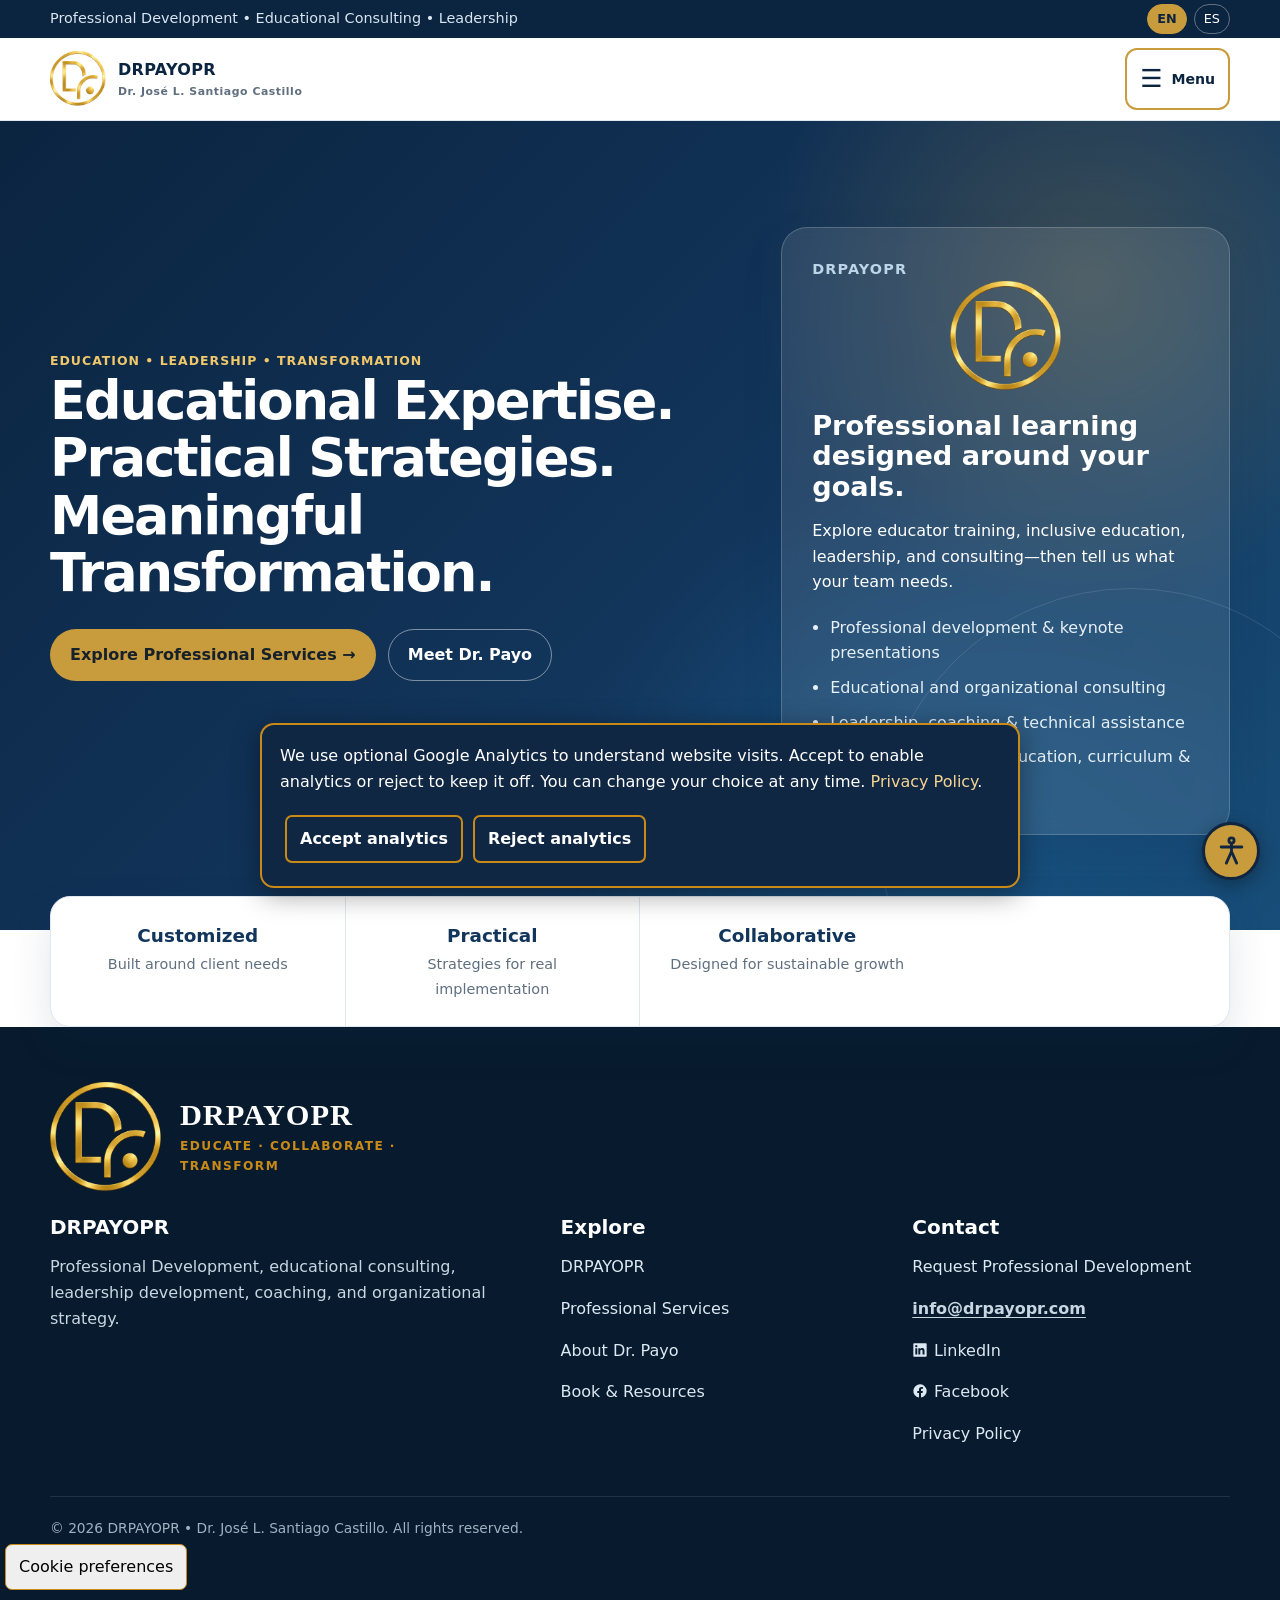
==== commit 48c3d409: "Add files via upload" ====
--- a/index.html
+++ b/index.html
@@ -64,6 +64,7 @@
     .section-blue .section-head p{color:#d5e3ef}
 
     .topbar{
+      position:sticky;top:0;z-index:1001;
       background:var(--navy-dark);color:#d9e6f1;font-size:.9rem
     }
     .topbar .container{
@@ -78,7 +79,7 @@
     .lang-btn.active{background:var(--gold);border-color:var(--gold);color:#17212a;font-weight:800}
 
     header{
-      position:sticky;top:0;z-index:1000;background:rgba(255,255,255,.96);
+      position:sticky;top:var(--language-bar-height, 38px);z-index:1000;background:rgba(255,255,255,.96);
       backdrop-filter:blur(10px);border-bottom:1px solid var(--border)
     }
     .nav{
@@ -2180,6 +2181,27 @@
   .brand{max-width:calc(100% - 125px)}
 }
 @media(max-width:400px){.brand small{display:none}.brand{font-size:.9rem}.menu-btn{padding:8px 10px}}
+
+/* Gold indicates the visitor's most recently saved analytics preference. */
+#privacy-consent #cookie-accept,#privacy-consent #cookie-reject{background:transparent;color:#fff;border:2px solid #c98a18;font-weight:600;transition:background-color .15s,color .15s}
+#privacy-consent #cookie-accept.cookie-selected,#privacy-consent #cookie-reject.cookie-selected{background:#c98a18;color:#102744;box-shadow:0 0 0 2px rgba(201,138,24,.2)}
+#privacy-consent #cookie-accept:focus-visible,#privacy-consent #cookie-reject:focus-visible{outline:3px solid #fff;outline-offset:3px}
+
+/* Route subsection buttons: account for the sticky language bar and main header. */
+#insights-articles, #insights-videos, #insights-readers { scroll-margin-top: 150px; }
+
+/* Back-to-top controls within Impact & Insights */
+.impact-insights-section .section-back-top{display:flex;justify-content:center;margin:34px auto 18px;clear:both}
+.impact-insights-section .section-back-top button{display:inline-flex;align-items:center;gap:9px;padding:12px 23px;border:2px solid #c98a18;border-radius:999px;background:#fff;color:#10243d;font:inherit;font-weight:750;cursor:pointer;transition:background .2s,color .2s}
+.impact-insights-section .section-back-top button:hover,.impact-insights-section .section-back-top button:focus-visible{background:#c98a18;color:#10243d;outline-offset:3px}
+
+/* Remove decorative gold lines adjacent to section heading labels. */
+.eyebrow::before,
+.mv-eyebrow::before, .mv-eyebrow::after,
+.mv-foundation-kicker::before, .mv-foundation-kicker::after,
+.impact-insights-section .impact-insights-mainhead .eyebrow::before,
+.impact-insights-section .insights-intro .eyebrow::before,
+.impact-insights-section .readers-intro .eyebrow::before {content:none !important;display:none !important;}
 </style>
 <link href="drpayopr-logo-official.png" rel="icon" type="image/png"/>
 <meta content="professional development, co-teaching, special education, curriculum, educational leadership, consulting, coaching, and educator training by Dr. José L. Santiago Castillo." name="description"/><meta content="DRPAYOPR | Educating. Collaborating. Transforming." property="og:title"/><meta content="professional development, co-teaching, special education, curriculum, educational leadership, and consulting for educators and institutions." property="og:description"/><meta content="website" property="og:type"/><meta content="https://drpayopr.com/" property="og:url"/><meta content="https://drpayopr.com/drpayopr-logo-official.png" property="og:image"/><meta content="summary_large_image" name="twitter:card"/><meta content="DRPAYOPR | Educating. Collaborating. Transforming." name="twitter:title"/><meta content="professional development, co-teaching, special education, curriculum, educational leadership, and consulting." name="twitter:description"/><meta content="https://drpayopr.com/drpayopr-logo-official.png" name="twitter:image"/><link href="https://drpayopr.com/" rel="canonical"/><script type="application/ld+json">{"@context": "https://schema.org", "@graph": [{"@type": "Person", "@id": "https://drpayopr.com/#dr-payo", "name": "Dr. José L. Santiago Castillo", "honorificSuffix": "Ed.D.", "url": "https://drpayopr.com/", "image": "https://drpayopr.com/dr-payo-headshot.png", "jobTitle": "Educator, Author, Educational Leader and Professional Development Consultant", "sameAs": ["https://www.linkedin.com/in/dr-jos%C3%A9-luis-santiago-castillo-965a2559/"]}, {"@type": "ProfessionalService", "@id": "https://drpayopr.com/#organization", "name": "DRPAYOPR", "url": "https://drpayopr.com/", "logo": "https://drpayopr.com/drpayopr-logo-official.png", "email": "info@drpayopr.com", "founder": {"@id": "https://drpayopr.com/#dr-payo"}, "description": "professional development, co-teaching, special education, curriculum, educational leadership, consulting and coaching."}]}</script><style id="accessibility-gold-styles">
@@ -2231,17 +2253,50 @@
 .insights-jump-nav{display:flex;flex-wrap:wrap;gap:12px;margin:24px 0 30px}.insights-jump-nav a{display:inline-flex;padding:11px 18px;border:1px solid #c98a18;border-radius:999px;color:#102744;background:#fff;font-weight:700;text-decoration:none}.insights-jump-nav a:hover,.insights-jump-nav a:focus-visible{background:#102744;color:#fff;outline-offset:3px}.videos-subsection{margin-top:28px}.videos-subsection .youtube-insight-card{max-width:100%;margin-top:24px}.impact-insights-section .impact-subsection{margin-bottom:28px}.impact-insights-section .insights-intro{text-align:left}.impact-insights-section .insights-intro h2{margin-bottom:12px}@media(max-width:600px){.insights-jump-nav a{flex:1 1 auto;justify-content:center}}
 </style><style>.event-group{margin-top:2rem}.event-group>h3{font:700 clamp(1.3rem,2.5vw,1.8rem) Georgia,serif;color:#123559;margin:0 0 1rem;border-left:4px solid #c98a18;padding-left:1rem}.event-group .events-team-grid:empty{display:none}.events-empty{padding:1rem;background:#f6f3eb;border-radius:10px}.book-reader-guide{margin:1.25rem 0;padding:1.3rem;background:#f8f6f0;border-left:4px solid #c98a18;border-radius:10px}.book-reader-guide h3{font-size:1.15rem;margin:1rem 0 .3rem}.book-reader-guide h3:first-child{margin-top:0}.book-reader-guide p{margin:.2rem 0 .7rem}</style><style>
 #privacy-consent{position:fixed;bottom:12px;left:12px;right:12px;max-width:760px;margin:auto;background:#102744;color:white;border:2px solid #c98a18;border-radius:14px;padding:18px;z-index:99999;box-shadow:0 6px 28px #0006}#privacy-consent[hidden]{display:none!important}#privacy-consent button,.cookie-settings-button{border:1px solid #c98a18;border-radius:7px;padding:9px 13px;margin:5px;cursor:pointer}#privacy-consent button:first-of-type{background:#c98a18;color:#102744}#privacy-consent a{color:#f5d393}
+
+/* Priority 1: mobile-friendly sticky navigation and accessible touch targets. */
+html{scroll-padding-top:calc(var(--language-bar-height, 38px) + var(--main-header-height, 76px) + 14px)}
+.app-page,.impact-subsection,#request,#insights-articles,#insights-videos,#insights-readers{scroll-margin-top:calc(var(--language-bar-height, 38px) + var(--main-header-height, 76px) + 14px)}
+header{isolation:isolate}
+.nav-links{min-width:0}
+.nav-links a{overflow-wrap:anywhere}
+@media(max-width:960px){
+ header .nav{position:relative;min-height:68px;gap:10px}
+ header .nav-links{top:100%;left:0;right:0;max-height:calc(100dvh - var(--language-bar-height, 38px) - var(--main-header-height, 76px));overflow-y:auto;overscroll-behavior:contain;z-index:1010;box-shadow:0 15px 25px #10274420;padding:12px 18px;gap:0}
+ header .nav-links a{display:block;width:100%;padding:12px 8px;min-height:44px}
+ .menu-btn,.lang-btn{min-height:44px;min-width:44px;display:inline-flex;align-items:center;justify-content:center}
+ .brand{min-width:0}.brand>div{overflow-wrap:anywhere}
+}
+@media(max-width:650px){
+ .topbar .container{min-height:44px;padding:3px 0;align-items:center;justify-content:flex-end}
+ .lang-switch{margin-left:auto}
+ .nav{gap:8px}.brand-logo{width:42px;height:42px;flex-shrink:0}
+ .brand{font-size:clamp(.9rem,4vw,1rem);gap:7px}
+ .hero,.section,.polished-section{max-width:100%}
+ .hero-actions{display:flex;flex-wrap:wrap;gap:12px}
+ .hero-actions .btn{max-width:100%;white-space:normal;text-align:center;min-height:44px}
+ .insights-jump-nav a,.back-to-top{min-height:44px}
+}
+@media(max-width:380px){.brand-logo{width:36px;height:36px}.brand{font-size:.86rem}.menu-btn{font-size:1.3rem}}
+
+/* Keyboard access and user motion preferences */
+.skip-to-content{position:fixed;top:8px;left:8px;z-index:999999;background:#10243d;color:#fff;padding:12px 18px;border:3px solid #c98a18;border-radius:6px;transform:translateY(-180%);text-decoration:none;font-weight:700}
+.skip-to-content:focus{transform:translateY(0)}
+#main-content:focus-visible{outline:3px solid #c98a18;outline-offset:4px}
+input:focus-visible,select:focus-visible,textarea:focus-visible{outline:3px solid #c98a18;outline-offset:3px}
+@media(prefers-reduced-motion:reduce){html:focus-within{scroll-behavior:auto!important}*,*::before,*::after{scroll-behavior:auto!important;animation-duration:.01ms!important;animation-iteration-count:1!important;transition-duration:.01ms!important}}
 </style></head>
 <body id="top">
+<a class="skip-to-content" href="#main-content"><span data-lang="en">Skip to main content</span><span data-lang="es">Saltar al contenido principal</span></a>
 <div class="topbar">
 <div class="container">
 <div class="tagline">
 <span data-lang="en">Professional Development • Educational Consulting • Leadership</span>
 <span data-lang="es">Desarrollo Profesional • Consultoría Educativa • Liderazgo</span>
 </div>
-<div aria-label="Language selector" class="lang-switch">
-<button class="lang-btn active" id="btn-en" type="button">EN</button>
-<button class="lang-btn" id="btn-es" type="button">ES</button>
+<div aria-label="Language selector / Selector de idioma" class="lang-switch" role="group">
+<button class="lang-btn active" id="btn-en" type="button" aria-label="English / Inglés" aria-pressed="true">EN</button>
+<button class="lang-btn" id="btn-es" type="button" aria-label="Español / Spanish" aria-pressed="false">ES</button>
 </div>
 </div>
 </div>
@@ -2266,7 +2321,7 @@
 </nav>
 </div>
 </header>
-<main>
+<main id="main-content" tabindex="-1">
 <section class="hero app-page" data-page="home" id="home">
 <div class="container hero-grid">
 <div>
@@ -2639,9 +2694,9 @@
 </div>
 </section>
 <section class="app-page events-page" data-page="events" id="events"><div class="section-shell events-shell"><div class="section-eyebrow"><span data-lang="en">CONNECT • LEARN • EXPERIENCE</span><span data-lang="es">CONECTA • APRENDE • VIVE LA EXPERIENCIA</span></div><h2 class="collab-events-main-title"><span data-lang="en">Collaborations &amp; Events</span><span data-lang="es">Colaboraciones &amp; Eventos</span></h2><section aria-label="Collaborations" class="collaborations-subsection"><h3 class="collaborations-heading"><span data-lang="en">Collaborations</span><span data-lang="es">Colaboraciones</span></h3><p class="collaborations-intro"><span data-lang="en">Working together to create a greater impact in education.</span><span data-lang="es">Colaborando para generar un mayor impacto en la educación.</span></p><article class="collaboration-team-card"><div class="collaboration-logo-wrap"><img alt="LEAN Education official logo" loading="lazy" src="lean-education-official-logo.png"/></div><div class="collaboration-card-content"><h4>LEAN Education</h4><p><span data-lang="en">LEAN Education seeks evidence- and research-based educational tools and techniques to improve educational processes for children, youth, and adults diagnosed with autism and other developmental disorders. Its collaboration with DRPAYOPR creates opportunities to exchange ideas, connect education professionals, and support professional development through joint initiatives.</span><span data-lang="es">LEAN Education busca herramientas y técnicas educativas para mejorar los procesos educativos de niños, jóvenes y adultos diagnosticados con autismo y otros desórdenes del desarrollo, basados en evidencia e investigación. Su colaboración con DRPAYOPR crea oportunidades para intercambiar ideas, conectar a profesionales de la educación y apoyar el desarrollo profesional mediante iniciativas conjuntas.</span></p><div class="collaboration-actions"><a class="collaboration-action collaboration-action-website" href="https://leaneducationprinc.com" rel="noopener noreferrer" target="_blank"><svg aria-hidden="true" class="collaboration-link-icon" fill="none" stroke="currentColor" stroke-linecap="round" stroke-linejoin="round" stroke-width="1.8" viewbox="0 0 24 24" xmlns="http://www.w3.org/2000/svg"><circle cx="12" cy="12" r="9"></circle><path d="M3 12h18M12 3a15 15 0 0 1 0 18M12 3a15 15 0 0 0 0 18"></path></svg><span data-lang="en">Visit Website</span><span data-lang="es">Visitar sitio web</span></a><a class="collaboration-action collaboration-action-contact" href="mailto:info@leaanneducationprinc.com"><svg aria-hidden="true" class="collaboration-link-icon" fill="none" stroke="currentColor" stroke-linecap="round" stroke-linejoin="round" stroke-width="1.8" viewbox="0 0 24 24" xmlns="http://www.w3.org/2000/svg"><rect height="14" rx="2" width="18" x="3" y="5"></rect><path d="m3 7 9 6 9-6"></path></svg><span data-lang="en">Contact</span><span data-lang="es">Contacto</span></a><a aria-label="Open Instagram to find LEAN Education" class="collaboration-action collaboration-action-instagram" href="https://www.instagram.com/" rel="noopener noreferrer" target="_blank" title="Instagram: open Instagram to find LEAN Education / Abre Instagram para buscar LEAN Education"><svg aria-hidden="true" class="collaboration-link-icon" fill="none" stroke="currentColor" stroke-linecap="round" stroke-linejoin="round" stroke-width="1.8" viewbox="0 0 24 24" xmlns="http://www.w3.org/2000/svg"><rect height="18" rx="5" width="18" x="3" y="3"></rect><circle cx="12" cy="12" r="4"></circle><circle cx="17.5" cy="6.5" fill="currentColor" r=".8" stroke="none"></circle></svg><span data-lang="en">Instagram</span><span data-lang="es">Instagram</span></a></div></div></article></section><h2 class="events-subsection-heading"><span data-lang="en">Events</span><span data-lang="es">Eventos</span></h2><p class="events-intro"><span data-lang="en">Browse scheduled activities and a record of previous DRPAYOPR events.</span><span data-lang="es">Explore las actividades programadas y el registro de eventos anteriores de DRPAYOPR.</span></p><div class="events-groups"><section class="event-group" id="upcoming-events"><h3><span data-lang="en">Upcoming Events</span><span data-lang="es">Próximos eventos</span></h3><p class="events-empty" hidden=""><span data-lang="en">No upcoming events are currently listed.</span><span data-lang="es">No hay próximos eventos publicados actualmente.</span></p><div class="events-team-grid" id="upcoming-events-grid"><article class="event-team-card" data-event-date="2026-10-08"><div class="event-team-date"><div class="event-team-month">OCT</div><div class="event-team-day">8</div><div class="event-team-year">2026</div></div><div class="event-team-content"><h3><span data-lang="en">Interview — Lean Talks</span><span data-lang="es">Entrevista — Lean Talks</span></h3><div class="event-team-meta"><div>Facebook Live</div><div>7:00 PM</div></div><p><span data-lang="en">A live conversation featuring ideas and reflections that inspire.</span><span data-lang="es">Una conversación en vivo con ideas y reflexiones que inspiran.</span></p></div></article><article class="event-team-card" data-event-date="2026-10-22"><div class="event-team-date"><div class="event-team-month">OCT</div><div class="event-team-day">22</div><div class="event-team-year">2026</div></div><div class="event-team-content"><h3><span data-lang="en">Book Presentation</span><span data-lang="es">Presentación del libro</span></h3><div class="event-team-meta"><div>Caribbean University · Bayamón</div><div class="event-team-address">Carretera 167 Km 21.2, Bayamón, PR 00960</div><div>5:00 PM</div></div><a class="event-map-link" href="https://www.google.com/maps/search/?api=1&amp;query=Caribbean+University%2C+Carretera+167+Km+21.2%2C+Bayam%C3%B3n%2C+Puerto+Rico+00960" rel="noopener noreferrer" target="_blank"><span data-lang="en">Open in Google Maps</span><span data-lang="es">Abrir en Google Maps</span></a><p><span data-lang="en">A book presentation focused on education, collaboration, and community.</span><span data-lang="es">Una presentación del libro enfocada en educación, colaboración y comunidad.</span></p></div></article><article class="event-team-card" data-event-date="2026-10-24"><div class="event-team-date"><div class="event-team-month">OCT</div><div class="event-team-day">24</div><div class="event-team-year">2026</div></div><div class="event-team-content"><h3><span data-lang="en">Book Presentation</span><span data-lang="es">Presentación del libro</span></h3><div class="event-team-meta"><div>Librería El Candil · Ponce</div><div class="event-team-address">Calle Unión, Ponce, PR 00730</div><div>3:00 PM</div></div><a class="event-map-link" href="https://www.google.com/maps/search/?api=1&amp;query=Librer%C3%ADa+El+Candil%2C+Calle+Uni%C3%B3n%2C+Ponce%2C+Puerto+Rico+00730" rel="noopener noreferrer" target="_blank"><span data-lang="en">Open in Google Maps</span><span data-lang="es">Abrir en Google Maps</span></a><p><span data-lang="en">Discover the book and join a conversation about education.</span><span data-lang="es">Conoce el libro y comparte una conversación sobre la educación.</span></p></div></article><article class="event-team-card" data-event-date="2026-11-10"><div class="event-team-date"><div class="event-team-month">NOV</div><div class="event-team-day">10</div><div class="event-team-year">2026</div></div><div class="event-team-content"><h3><span data-lang="en">Conversation</span><span data-lang="es">Conversatorio</span></h3><div class="event-team-meta"><div>Dewey University · Juana Díaz</div><div class="event-team-address">Carr. 149 Km 55.9, Parque Industrial Lomas, Juana Díaz, PR 00795</div><div>5:00 PM</div></div><a class="event-map-link" href="https://www.google.com/maps/search/?api=1&amp;query=Dewey+University+Centro+Universitario+Juana+D%C3%ADaz%2C+Carr.+149+Km+55.9%2C+Parque+Industrial+Lomas%2C+Juana+D%C3%ADaz%2C+Puerto+Rico+00795" rel="noopener noreferrer" target="_blank"><span data-lang="en">Open in Google Maps</span><span data-lang="es">Abrir en Google Maps</span></a><p><span data-lang="en">Dialogue, ideas, and new perspectives around education.</span><span data-lang="es">Diálogo, ideas y nuevas perspectivas en torno a la educación.</span></p></div></article><article class="event-team-card" data-event-date="2026-11-11"><div class="event-team-date"><div class="event-team-month">NOV</div><div class="event-team-day">11</div><div class="event-team-year">2026</div></div><div class="event-team-content"><h3><span data-lang="en">Virtual Conference</span><span data-lang="es">Conferencia Virtual</span></h3><div class="event-team-meta"><div>Child Care Council, Inc. · Rochester, NY</div><div>6:00 PM</div></div><p><span data-lang="en">A virtual session on teamwork and education that transforms from a distance.</span><span data-lang="es">Sesión virtual sobre trabajo en equipo y una educación que también transforma desde la distancia.</span></p></div></article></div></section><section class="event-group" id="past-events"><h3><span data-lang="en">Past Events</span><span data-lang="es">Eventos pasados</span></h3><p class="events-empty" hidden=""><span data-lang="en">No past events are listed yet.</span><span data-lang="es">Todavía no hay eventos pasados publicados.</span></p><div class="events-team-grid" id="past-events-grid"></div></section></div></div></section><section class="polished-section impact-insights-section app-page" data-page="impact-insights" id="impact-insights"><div class="container"><div class="impact-insights-mainhead">
-<span class="kicker" data-lang="en">Impact &amp; Thought Leadership</span>
-<span class="kicker" data-lang="es">Impacto &amp; Liderazgo Educativo</span>
-<h2 data-lang="en">Insights &amp; Impact</h2>
+<div class="eyebrow" data-lang="en">Impact &amp; Thought Leadership</div>
+<div class="eyebrow" data-lang="es">Impacto &amp; Liderazgo Educativo</div>
+<h2 data-lang="en">Impact &amp; Insights</h2>
 <h2 data-lang="es">Perspectivas e Impacto</h2>
 <p data-lang="en">Explore published perspectives, educational conversations, and reader engagement.</p>
 <p data-lang="es">Explore perspectivas publicadas, conversaciones educativas y la participación de lectores.</p>
@@ -2692,8 +2747,8 @@
 </article>
 <div class="article-grid">
 </div>
-</div>
-</div><div class="impact-subsection videos-subsection" id="insights-videos"><div class="container"><div class="insights-intro"><h2 data-lang="en">Videos &amp; Conversations</h2><h2 data-lang="es">Videos y Conversaciones</h2><p data-lang="en">Watch interviews and educational conversations featuring Dr. Payo.</p><p data-lang="es">Vea entrevistas y conversaciones educativas con la participación del Dr. Payo.</p></div><article class="youtube-insight-card">
+<div class="section-back-top"><button type="button" class="back-to-top" aria-label="Back to top / Volver arriba"><span aria-hidden="true">↑</span><span data-lang="en">Back to top</span><span data-lang="es">Volver arriba</span></button></div></div>
+</div><div class="impact-subsection videos-subsection" id="insights-videos"><div class="container"><div class="insights-intro"><div class="eyebrow" data-lang="en">Educational Conversations &amp; Perspectives</div><div class="eyebrow" data-lang="es">Conversaciones y Perspectivas Educativas</div><h2 data-lang="en">Videos &amp; Conversations</h2><h2 data-lang="es">Videos y Conversaciones</h2><p data-lang="en">Watch interviews and educational conversations featuring Dr. Payo.</p><p data-lang="es">Vea entrevistas y conversaciones educativas con la participación del Dr. Payo.</p></div><article class="youtube-insight-card">
 <div class="youtube-insight-media">
 <iframe allow="accelerometer; autoplay; clipboard-write; encrypted-media; gyroscope; picture-in-picture; web-share" allowfullscreen="" loading="lazy" src="https://www.youtube.com/embed/zq-VgxLlufw" title="Dr. Payo — Inteligencia Artificial en la Educación"></iframe>
 </div>
@@ -2709,7 +2764,7 @@
 <span data-lang="es">Ver en YouTube →</span>
 </a>
 </div>
-</article></div></div><div class="impact-subsection readers-subsection" id="insights-readers">
+</article><div class="section-back-top"><button type="button" class="back-to-top" aria-label="Back to top / Volver arriba"><span aria-hidden="true">↑</span><span data-lang="en">Back to top</span><span data-lang="es">Volver arriba</span></button></div></div></div><div class="impact-subsection readers-subsection" id="insights-readers">
 <div class="container">
 <div class="readers-intro">
 <div class="eyebrow" data-lang="en">Community &amp; Educational Impact</div>
@@ -2721,7 +2776,7 @@
 </div>
 <div class="readers-gallery"><article class="reader-card"><img alt="Denisse - DRPAYOPR Readers &amp; Impact" loading="lazy" src="reader-impact-denisse.jpg"/></article><article class="reader-card"><img alt="Dra. Silvia Mayo Molina - DRPAYOPR Readers &amp; Impact" loading="lazy" src="reader-impact-silvia.jpg"/></article><article class="reader-card"><img alt="Profa. Yuvir M. Moreno Rodríguez - DRPAYOPR Readers &amp; Impact" loading="lazy" src="reader-impact-yuvir.jpg"/></article><article class="reader-card"><img alt="José Morales - DRPAYOPR Readers &amp; Impact" loading="lazy" src="reader-impact-jose-morales.jpg"/></article><article class="reader-card"><img alt="DRPAYOPR readers in Juana Díaz, Puerto Rico" src="reader-impact-lectores-inspiran-juana-diaz.jpg"/></article><article class="reader-card"><img alt="Iliana Marrero Marrero holding La Co-Enseñanza" src="reader-impact-iliana-marrero.jpg"/></article><article class="reader-card"><img alt="DRPAYOPR reader impact feature" src="reader-impact-rafael-negron-gonzalez.jpg"/></article></div>
 </div>
-</div></div></section><section class="section polished-section app-page" data-page="contact" id="request">
+<div class="section-back-top"><button type="button" class="back-to-top" aria-label="Back to top / Volver arriba"><span aria-hidden="true">↑</span><span data-lang="en">Back to top</span><span data-lang="es">Volver arriba</span></button></div></div></div></section><section class="section polished-section app-page" data-page="contact" id="request">
 <div class="container">
 <div class="section-head left-aligned-section-head">
 <span class="eyebrow"><span data-lang="en">Request Professional Development</span><span data-lang="es">Solicitar Desarrollo Profesional</span></span>
@@ -2892,6 +2947,8 @@
       body.classList.toggle('lang-es', isEs);
       enBtn.classList.toggle('active', !isEs);
       esBtn.classList.toggle('active', isEs);
+      enBtn.setAttribute('aria-pressed', String(!isEs));
+      esBtn.setAttribute('aria-pressed', String(isEs));
       document.documentElement.lang = lang;
       if (menuBtn) menuBtn.setAttribute('aria-label', isEs ? 'Abrir menú de navegación' : 'Open navigation menu');
       localStorage.setItem('drpayopr-lang', lang);
@@ -2984,7 +3041,7 @@
 </style>
 <div aria-hidden="true" class="book-sale-popup" id="book-sale-popup">
 <div class="book-sale-overlay" data-popup-close=""></div>
-<div aria-labelledby="book-sale-title" aria-modal="true" class="book-sale-dialog" role="dialog">
+<div aria-labelledby="book-sale-title" aria-modal="true" class="book-sale-dialog" role="dialog" tabindex="-1">
 <button aria-label="Close" class="book-sale-close" data-popup-close="" type="button">×</button><div aria-label="Popup language" class="book-popup-lang-switch" role="group">
 <button aria-pressed="true" class="book-popup-lang-btn active" data-popup-lang="en" type="button">EN</button>
 <button aria-pressed="false" class="book-popup-lang-btn" data-popup-lang="es" type="button">ES</button>
@@ -3030,6 +3087,8 @@
   const langButtons = popup.querySelectorAll('[data-popup-lang]');
   const panels = popup.querySelectorAll('[data-popup-panel]');
   const closeBtn = popup.querySelector('.book-sale-close');
+  let popupPreviousFocus = null;
+  const popupDialog = popup.querySelector('.book-sale-dialog');
 
   function currentSiteLang(){
     return document.body.classList.contains('lang-es') ? 'es' : 'en';
@@ -3063,6 +3122,7 @@
 
   function showPopup(){
     if (isDismissed()) return;
+    popupPreviousFocus = document.activeElement;
     setPopupLanguage(currentSiteLang());
     popup.classList.add('is-visible');
     popup.setAttribute('aria-hidden','false');
@@ -3074,6 +3134,7 @@
     popup.classList.remove('is-visible');
     popup.setAttribute('aria-hidden','true');
     document.body.classList.remove('book-popup-open');
+    if (popupPreviousFocus && popupPreviousFocus.isConnected && typeof popupPreviousFocus.focus === 'function') popupPreviousFocus.focus();
     try{
       localStorage.setItem(STORAGE_KEY, String(Date.now() + ONE_DAY));
     }catch(e){}
@@ -3090,7 +3151,14 @@
   });
 
   document.addEventListener('keydown', e => {
-    if (e.key === 'Escape' && popup.classList.contains('is-visible')) closePopup();
+    if (!popup.classList.contains('is-visible')) return;
+    if (e.key === 'Escape') { e.preventDefault(); closePopup(); return; }
+    if (e.key !== 'Tab') return;
+    const focusable = [...popupDialog.querySelectorAll('a[href],button:not([disabled]),input:not([disabled]),select:not([disabled]),textarea:not([disabled]),[tabindex]:not([tabindex="-1"])')].filter(el => !el.closest('[hidden]') && el.getClientRects().length);
+    if (!focusable.length) { e.preventDefault(); popupDialog.focus(); return; }
+    const first = focusable[0], last = focusable[focusable.length - 1];
+    if (e.shiftKey && (document.activeElement === first || !popupDialog.contains(document.activeElement))) { e.preventDefault(); last.focus(); }
+    else if (!e.shiftKey && (document.activeElement === last || !popupDialog.contains(document.activeElement))) { e.preventDefault(); first.focus(); }
   });
 
   if (!isDismissed()) window.setTimeout(showPopup, SHOW_DELAY);
@@ -3139,6 +3207,7 @@
       const active = section.getAttribute('data-page') === page;
       section.classList.toggle('is-active-page', active);
       section.setAttribute('aria-hidden', active ? 'false' : 'true');
+      section.inert = !active;
     });
 
     document.body.classList.toggle('home-page-active', page === 'home');
@@ -3167,6 +3236,16 @@
       });
     }
   }
+
+  // Route subsection buttons within the Impact & Insights page instead of Home.
+  document.querySelectorAll('.insights-jump-nav a[href^="#insights-"]').forEach(function(link){
+    link.addEventListener('click', function(e){
+      const target = link.getAttribute('href').slice(1);
+      if (!['insights-articles', 'insights-videos', 'insights-readers'].includes(target)) return;
+      e.preventDefault();
+      renderPage('impact-insights', true, target);
+    });
+  });
 
   document.addEventListener('click', function(e){
     const link = e.target.closest('a[data-page-link]');
@@ -3183,6 +3262,9 @@
     const raw = (location.hash || '#home').slice(1);
     if (raw === 'four-ways') return renderPage('services', false, 'four-ways');
     if (raw === 'request') return renderPage('contact', false);
+    if (['insights-articles', 'insights-videos', 'insights-readers'].includes(raw)) {
+      return renderPage('impact-insights', false, raw);
+    }
     return renderPage(raw, false);
   }
 
@@ -3367,6 +3449,53 @@
 .request-gate-ack{display:flex;gap:12px;align-items:flex-start;font-weight:650;line-height:1.5;margin:18px 0}.request-gate-blocked{background:#fff3ed;border:1px solid #bb6344;border-radius:10px;padding:12px 16px;margin:16px 0}.request-gate-blocked p{margin:5px 0}.request-gate-error{color:#a52b22;font-weight:700}
 .request-gate-actions{display:flex;flex-wrap:wrap;gap:12px;justify-content:flex-end;margin-top:22px}.request-gate-actions button{border-radius:9px;padding:12px 17px;font-weight:750;cursor:pointer}.request-gate-secondary{border:1px solid #0d2440;background:#fff;color:#0d2440}.request-gate-primary{border:1px solid #0d2440;background:#0d2440;color:#fff}.request-gate-primary:disabled{opacity:.45;cursor:not-allowed}
 body.request-gate-open{overflow:hidden}
+
+
+/* Unified Impact & Insights headings: same design as Articles & Publications reference. */
+.impact-insights-section .impact-insights-mainhead,
+.impact-insights-section .insights-intro,
+.impact-insights-section .readers-intro {width:100%;max-width:1100px;margin-left:auto;margin-right:auto;text-align:center;}
+.impact-insights-section .impact-insights-mainhead .eyebrow,
+.impact-insights-section .insights-intro .eyebrow,
+.impact-insights-section .readers-intro .eyebrow {display:inline-flex;align-items:center;justify-content:center;gap:12px;color:#99701f;font-size:clamp(.72rem,1.45vw,1.08rem);font-weight:850;letter-spacing:.12em;line-height:1.4;text-transform:uppercase;margin:0 auto 12px;}
+.impact-insights-section .impact-insights-mainhead .eyebrow::before,
+.impact-insights-section .insights-intro .eyebrow::before,
+.impact-insights-section .readers-intro .eyebrow::before {content:"";display:inline-block;width:45px;height:3px;background:#c98a18;flex:none;}
+.impact-insights-section .impact-insights-mainhead h2,
+.impact-insights-section .insights-intro h2,
+.impact-insights-section .readers-intro h2 {font-size:clamp(2.35rem,6.2vw,4.65rem);font-weight:800;line-height:1.1;letter-spacing:-.035em;color:#10243d;margin:0 auto 18px;text-align:center;max-width:100%;}
+.impact-insights-section .impact-insights-mainhead p,
+.impact-insights-section .insights-intro p,
+.impact-insights-section .readers-intro p {font-size:clamp(1rem,2.1vw,1.48rem);line-height:1.55;color:#10243d;text-align:center;max-width:1050px;margin:0 auto 24px;}
+@media(max-width:600px){.impact-insights-section .impact-insights-mainhead .eyebrow,.impact-insights-section .insights-intro .eyebrow,.impact-insights-section .readers-intro .eyebrow{letter-spacing:.07em;gap:8px}.impact-insights-section .impact-insights-mainhead .eyebrow::before,.impact-insights-section .insights-intro .eyebrow::before,.impact-insights-section .readers-intro .eyebrow::before{width:24px}}
+
+/* Match the Collaborations & Events main heading size across all three headings. */
+.impact-insights-section .impact-insights-mainhead h2,
+.impact-insights-section .insights-intro h2,
+.impact-insights-section .readers-intro h2 {
+  font-size:clamp(2rem,4vw,3rem)!important;
+  line-height:1.15;
+}
+
+/* Center the three Impact & Insights section headings consistently. */
+.impact-insights-section .impact-insights-mainhead,
+.impact-insights-section .insights-intro,
+.impact-insights-section .readers-intro {
+  width: 100%;
+  max-width: 820px;
+  margin-left: auto;
+  margin-right: auto;
+  text-align: center;
+}
+.impact-insights-section .impact-insights-mainhead > *,
+.impact-insights-section .insights-intro > *,
+.impact-insights-section .readers-intro > * {
+  text-align: center;
+  margin-left: auto;
+  margin-right: auto;
+}
+.impact-insights-section .impact-insights-mainhead p { margin-left: auto; margin-right: auto; }
+
 </style>
 <script>(function(){
   const form=document.getElementById('pdForm');
@@ -3526,5 +3655,27 @@
     sessionStorage.removeItem('drpayoprRequestedService');
   }else render(false);
 })();
-</script><script>(function(){function organizeEvents(){const upcoming=document.getElementById('upcoming-events-grid'),past=document.getElementById('past-events-grid');if(!upcoming||!past)return;const now=new Date(),today=[now.getFullYear(),String(now.getMonth()+1).padStart(2,'0'),String(now.getDate()).padStart(2,'0')].join('-');document.querySelectorAll('.event-team-card[data-event-date]').forEach(card=>(card.dataset.eventDate>=today?upcoming:past).appendChild(card));for(const grid of [upcoming,past]){const empty=grid.parentElement.querySelector('.events-empty');if(empty)empty.hidden=grid.children.length>0;}}if(document.readyState==='loading')document.addEventListener('DOMContentLoaded',organizeEvents);else organizeEvents();})();</script><div id="privacy-consent" role="dialog" aria-label="Cookie preferences" hidden><p><span data-lang="en">We use optional Google Analytics to understand website visits. Accept to enable analytics or reject to keep it off. You can change your choice at any time.</span><span data-lang="es">Utilizamos Google Analytics opcional para comprender las visitas al sitio. Acepte para activarlo o rechace para mantenerlo desactivado. Puede cambiar su selección en cualquier momento.</span> <a href="privacy.html"><span data-lang="en">Privacy Policy</span><span data-lang="es">Política de Privacidad</span></a>.</p><button id="cookie-accept" type="button"><span data-lang="en">Accept analytics</span><span data-lang="es">Aceptar análisis</span></button><button id="cookie-reject" type="button"><span data-lang="en">Reject analytics</span><span data-lang="es">Rechazar análisis</span></button></div><script>(function(){const key='drpayopr_analytics_choice_v1',banner=document.getElementById('privacy-consent');let loaded=false;function loadAnalytics(){if(loaded)return;loaded=true;window['ga-disable-G-H0JXLYV3TC']=false;window.dataLayer=window.dataLayer||[];window.gtag=function(){dataLayer.push(arguments)};gtag('js',new Date());gtag('config','G-H0JXLYV3TC');const s=document.createElement('script');s.async=true;s.src='https://www.googletagmanager.com/gtag/js?id=G-H0JXLYV3TC';document.head.appendChild(s)}function choice(v){try{localStorage.setItem(key,v)}catch(e){}banner.hidden=true;if(v==='accept')loadAnalytics();else{window['ga-disable-G-H0JXLYV3TC']=true;if(window.gtag)gtag('consent','update',{'analytics_storage':'denied'});}}let saved=null;try{saved=localStorage.getItem(key)}catch(e){}if(saved==='accept')loadAnalytics();else if(saved!=='reject')banner.hidden=false;document.getElementById('cookie-accept').addEventListener('click',()=>choice('accept'));document.getElementById('cookie-reject').addEventListener('click',()=>choice('reject'));document.getElementById('cookie-settings').addEventListener('click',()=>{banner.hidden=false})})();</script></body>
+</script><script>(function(){function organizeEvents(){const upcoming=document.getElementById('upcoming-events-grid'),past=document.getElementById('past-events-grid');if(!upcoming||!past)return;const now=new Date(),today=[now.getFullYear(),String(now.getMonth()+1).padStart(2,'0'),String(now.getDate()).padStart(2,'0')].join('-');document.querySelectorAll('.event-team-card[data-event-date]').forEach(card=>(card.dataset.eventDate>=today?upcoming:past).appendChild(card));for(const grid of [upcoming,past]){const empty=grid.parentElement.querySelector('.events-empty');if(empty)empty.hidden=grid.children.length>0;}}if(document.readyState==='loading')document.addEventListener('DOMContentLoaded',organizeEvents);else organizeEvents();})();</script><div id="privacy-consent" role="region" aria-label="Cookie preferences / Preferencias de cookies" hidden><p><span data-lang="en">We use optional Google Analytics to understand website visits. Accept to enable analytics or reject to keep it off. You can change your choice at any time.</span><span data-lang="es">Utilizamos Google Analytics opcional para comprender las visitas al sitio. Acepte para activarlo o rechace para mantenerlo desactivado. Puede cambiar su selección en cualquier momento.</span> <a href="privacy.html"><span data-lang="en">Privacy Policy</span><span data-lang="es">Política de Privacidad</span></a>.</p><button id="cookie-accept" type="button"><span data-lang="en">Accept analytics</span><span data-lang="es">Aceptar análisis</span></button><button id="cookie-reject" type="button"><span data-lang="en">Reject analytics</span><span data-lang="es">Rechazar análisis</span></button></div><script>(function(){const key='drpayopr_analytics_choice_v1',banner=document.getElementById('privacy-consent');let loaded=false;function loadAnalytics(){if(loaded)return;loaded=true;window['ga-disable-G-H0JXLYV3TC']=false;window.dataLayer=window.dataLayer||[];window.gtag=function(){dataLayer.push(arguments)};gtag('js',new Date());gtag('config','G-H0JXLYV3TC');const s=document.createElement('script');s.async=true;s.src='https://www.googletagmanager.com/gtag/js?id=G-H0JXLYV3TC';document.head.appendChild(s)}function showSelection(v){for(const [value,id] of [['accept','cookie-accept'],['reject','cookie-reject']]){const button=document.getElementById(id),selected=v===value;button.classList.toggle('cookie-selected',selected);button.setAttribute('aria-pressed',String(selected))}}function choice(v){try{localStorage.setItem(key,v)}catch(e){}showSelection(v);banner.hidden=true;if(v==='accept')loadAnalytics();else{window['ga-disable-G-H0JXLYV3TC']=true;if(window.gtag)gtag('consent','update',{'analytics_storage':'denied'});}}let saved=null;try{saved=localStorage.getItem(key)}catch(e){}showSelection(saved);if(saved==='accept')loadAnalytics();else if(saved!=='reject')banner.hidden=false;document.getElementById('cookie-accept').addEventListener('click',()=>choice('accept'));document.getElementById('cookie-reject').addEventListener('click',()=>choice('reject'));document.getElementById('cookie-settings').addEventListener('click',()=>{banner.hidden=false})})();</script><script>
+/* Keep the navigation immediately below the sticky language bar at every viewport size. */
+(function(){
+  const bar = document.querySelector('.topbar');
+  if (!bar) return;
+  function updateLanguageBarHeight(){
+    document.documentElement.style.setProperty('--language-bar-height', bar.getBoundingClientRect().height + 'px');
+    const header=document.querySelector('header'); if(header)document.documentElement.style.setProperty('--main-header-height', header.getBoundingClientRect().height + 'px');
+  }
+  updateLanguageBarHeight();
+  window.addEventListener('resize', updateLanguageBarHeight, {passive:true});
+  if ('ResizeObserver' in window) new ResizeObserver(updateLanguageBarHeight).observe(bar);
+})();
+</script>
+
+<script>
+/* Scroll within the current page; do not navigate to the Home tab. */
+document.addEventListener('click', function(event) {
+  if (!event.target.closest('.impact-insights-section .back-to-top')) return;
+  window.scrollTo({top:0, left:0, behavior: window.matchMedia('(prefers-reduced-motion: reduce)').matches ? 'auto' : 'smooth'});
+});
+</script>
+</body>
 </html>
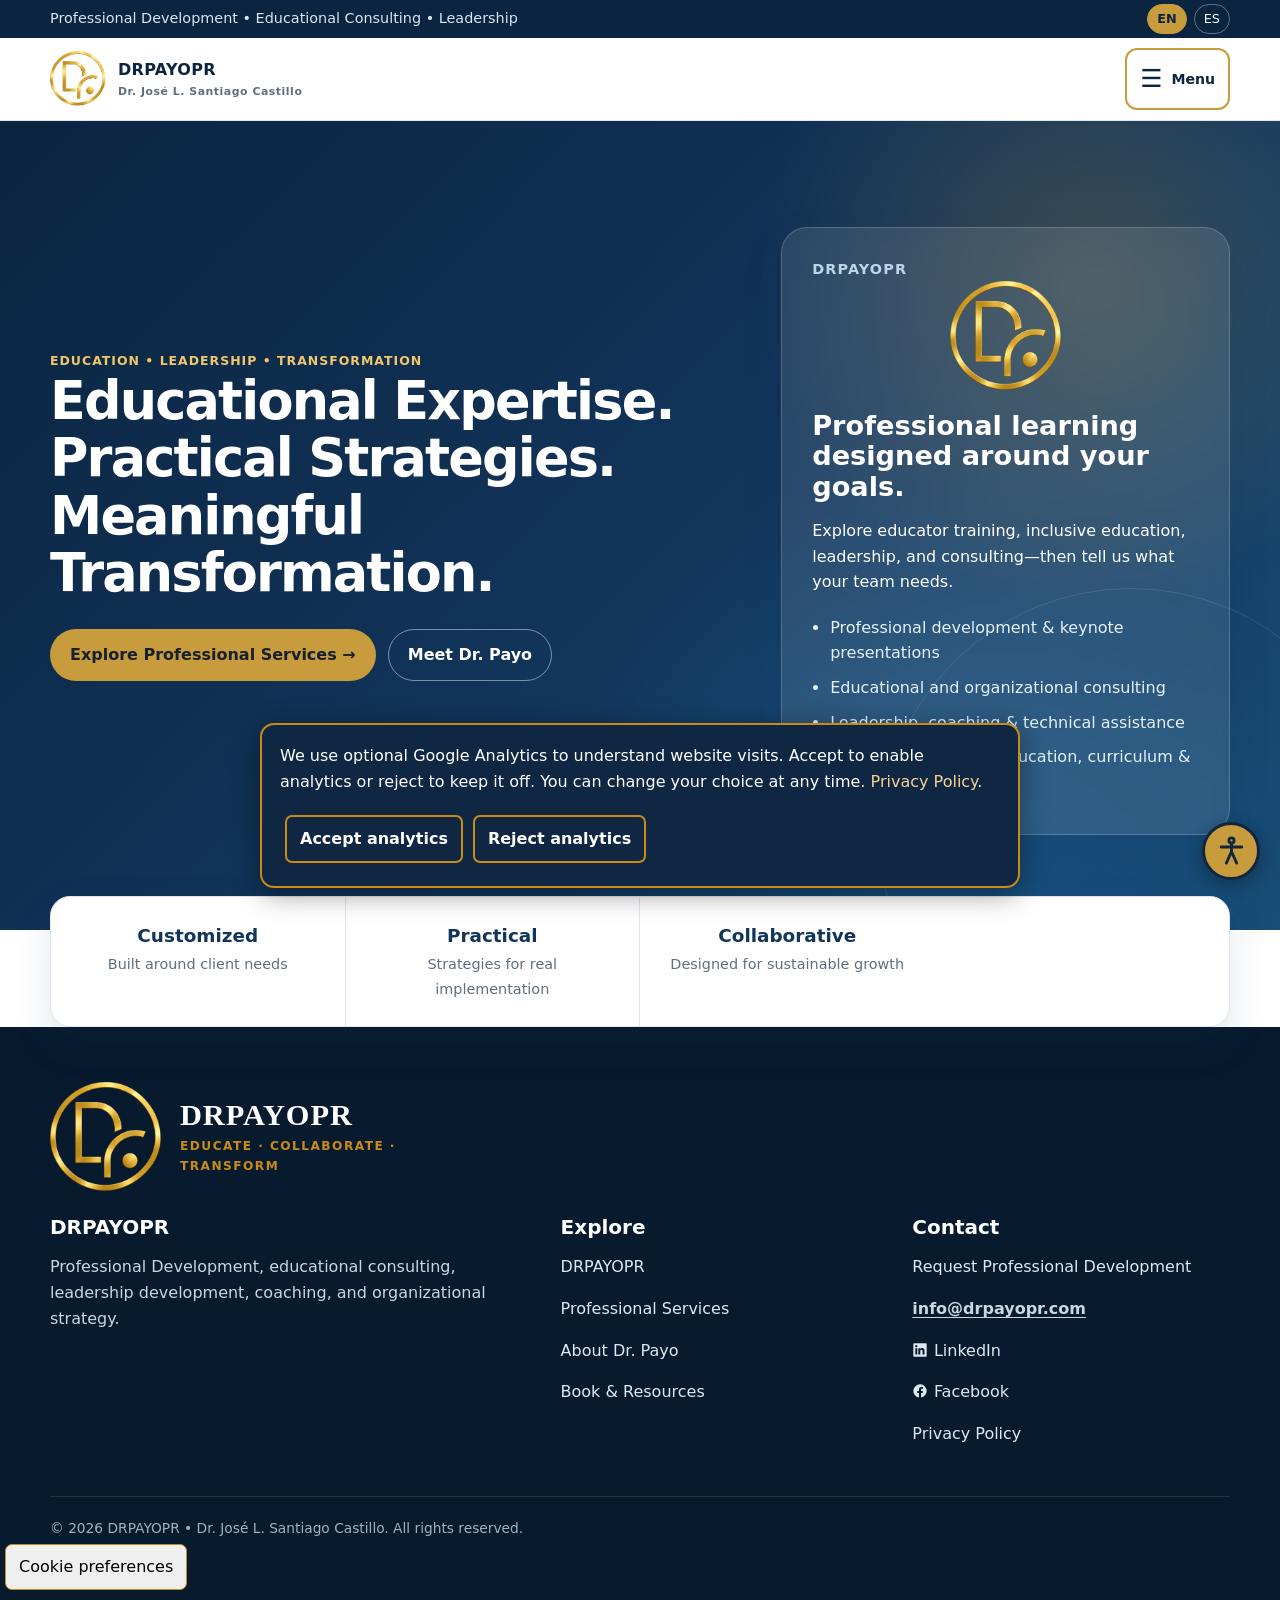
==== commit 7a6eeb8f: "Add files via upload" ====
--- a/index.html
+++ b/index.html
@@ -432,6 +432,21 @@
     }
 
   
+
+    /* University library holdings: standalone section, distinct from book purchase options */
+    .university-library-section { padding-top:58px; padding-bottom:64px; }
+    .university-library-section .book-library-locations { margin-top:0; }
+    .book-library-actions { margin-top:16px !important; }
+    .book-library-actions .btn { display:inline-block; text-align:center; }
+    .book-library-locations { margin-top:36px; padding:26px; border:1px solid #d8bd85; border-radius:18px; background:#f9f6ef; }
+    .book-library-locations > h3 { margin:0 0 8px; color:#102744; }
+    .book-library-locations > p { margin:0 0 20px; }
+    .book-library-grid { display:grid; grid-template-columns:repeat(2,minmax(0,1fr)); gap:14px; }
+    .book-library-card { background:#fff; border:1px solid #e6d9bd; border-left:4px solid #c98a18; border-radius:12px; padding:18px; }
+    .book-library-card h4 { margin:0 0 8px; color:#102744; }
+    .book-library-card p { margin:4px 0; }
+    @media(max-width:680px) { .book-library-locations {padding:18px;} .book-library-grid {grid-template-columns:1fr;} }
+
     .amazon-book-btn { margin-left:10px; }
     @media (max-width:640px) {
       .book .btn { display:block; width:100%; text-align:center; margin:10px 0 0 !important; }
@@ -762,6 +777,19 @@
 @media(max-width:800px){.condensed-service-grid{grid-template-columns:1fr}.condensed-services-cta{align-items:flex-start;flex-direction:column}.signature-badge{position:static;display:inline-block;margin-bottom:12px}}
 
 
+
+/* About portrait and LinkedIn link */
+.about-photo-social{min-width:0;display:flex;flex-direction:column;align-items:center}
+.about-photo-social .about-photo{width:100%}
+.about-photo-social .about-linkedin{margin-top:14px;flex-shrink:0}
+
+/* Gold LinkedIn profile links inside team cards */
+.team-linkedin{display:inline-flex;align-items:center;justify-content:center;width:44px;height:44px;margin-top:16px;border:2px solid #c98a18;border-radius:10px;background:#0d2440;color:#e6a936;text-decoration:none;transition:background .2s ease,box-shadow .2s ease,transform .2s ease}
+.team-linkedin svg{width:23px;height:23px;fill:currentColor;display:block}
+.team-linkedin:hover,.team-linkedin:focus-visible{background:#19385a;color:#ffd27a;box-shadow:0 0 0 3px rgba(201,138,24,.25);transform:translateY(-2px)}
+.team-linkedin:focus-visible{outline:3px solid #c98a18;outline-offset:3px}
+@media(prefers-reduced-motion:reduce){.team-linkedin{transition:none}.team-linkedin:hover,.team-linkedin:focus-visible{transform:none}}
+
 /* Meet the DRPAYOPR Team */
 .team-section{background:#f6f8fa}
 .team-grid{display:grid;grid-template-columns:repeat(2,minmax(0,1fr));gap:24px;margin-top:30px}
@@ -1765,6 +1793,15 @@
   .tts-toggle{width:auto}
 }
 
+/* Accessibility icon visibility: static gold halo, no flashing or motion. */
+.tts-accessibility:not(:has(.tts-controls:not([hidden]))) {
+  border:2px solid #e0ae4e;
+  box-shadow:0 0 0 4px rgba(224,174,78,.25),0 0 22px 5px rgba(224,174,78,.52),0 10px 28px rgba(0,0,0,.24);
+}
+.tts-toggle {background:#f6d27b !important;color:#0d2440 !important;border:2px solid #fff0c2 !important;box-shadow:inset 0 0 0 1px rgba(13,36,64,.22);}
+.tts-toggle:hover {background:#ffe4a2 !important;box-shadow:0 0 0 3px rgba(255,255,255,.7),0 0 20px rgba(224,174,78,.7);}
+.tts-toggle:focus-visible {outline:3px solid #fff !important;outline-offset:4px;box-shadow:0 0 0 7px #0d2440,0 0 0 10px #e0ae4e !important;}
+
 /* Mission, Vision & Pillars */
 .mission-vision-pillars{margin-top:2.25rem;padding:2rem;border:1px solid rgba(200,155,60,.35);border-radius:18px;background:linear-gradient(180deg,#fff 0%,#fbfaf7 100%)}
 .mission-vision-pillars h2{margin-top:0;color:#0d2440}
@@ -2202,9 +2239,14 @@
 .impact-insights-section .impact-insights-mainhead .eyebrow::before,
 .impact-insights-section .insights-intro .eyebrow::before,
 .impact-insights-section .readers-intro .eyebrow::before {content:none !important;display:none !important;}
+
+/* Photo copy deterrents: scoped exclusively to the About and two team portraits. */
+.protected-photo{position:relative;isolation:isolate}
+.protected-photo img{-webkit-user-drag:none;user-select:none;-webkit-user-select:none}
+.protected-photo::after{content:"";position:absolute;inset:0;z-index:2;pointer-events:auto;background:transparent;cursor:default}
 </style>
 <link href="drpayopr-logo-official.png" rel="icon" type="image/png"/>
-<meta content="professional development, co-teaching, special education, curriculum, educational leadership, consulting, coaching, and educator training by Dr. José L. Santiago Castillo." name="description"/><meta content="DRPAYOPR | Educating. Collaborating. Transforming." property="og:title"/><meta content="professional development, co-teaching, special education, curriculum, educational leadership, and consulting for educators and institutions." property="og:description"/><meta content="website" property="og:type"/><meta content="https://drpayopr.com/" property="og:url"/><meta content="https://drpayopr.com/drpayopr-logo-official.png" property="og:image"/><meta content="summary_large_image" name="twitter:card"/><meta content="DRPAYOPR | Educating. Collaborating. Transforming." name="twitter:title"/><meta content="professional development, co-teaching, special education, curriculum, educational leadership, and consulting." name="twitter:description"/><meta content="https://drpayopr.com/drpayopr-logo-official.png" name="twitter:image"/><link href="https://drpayopr.com/" rel="canonical"/><script type="application/ld+json">{"@context": "https://schema.org", "@graph": [{"@type": "Person", "@id": "https://drpayopr.com/#dr-payo", "name": "Dr. José L. Santiago Castillo", "honorificSuffix": "Ed.D.", "url": "https://drpayopr.com/", "image": "https://drpayopr.com/dr-payo-headshot.png", "jobTitle": "Educator, Author, Educational Leader and Professional Development Consultant", "sameAs": ["https://www.linkedin.com/in/dr-jos%C3%A9-luis-santiago-castillo-965a2559/"]}, {"@type": "ProfessionalService", "@id": "https://drpayopr.com/#organization", "name": "DRPAYOPR", "url": "https://drpayopr.com/", "logo": "https://drpayopr.com/drpayopr-logo-official.png", "email": "info@drpayopr.com", "founder": {"@id": "https://drpayopr.com/#dr-payo"}, "description": "professional development, co-teaching, special education, curriculum, educational leadership, consulting and coaching."}]}</script><style id="accessibility-gold-styles">
+<meta content="professional development, co-teaching, special education, curriculum, educational leadership, consulting, coaching, and educator training by Dr. José L. Santiago Castillo." name="description"/><meta content="DRPAYOPR | Educating. Collaborating. Transforming." property="og:title"/><meta content="professional development, co-teaching, special education, curriculum, educational leadership, and consulting for educators and institutions." property="og:description"/><meta content="website" property="og:type"/><meta content="https://drpayopr.com/" property="og:url"/><meta content="https://drpayopr.com/drpayopr-logo-official.png" property="og:image"/><meta content="summary_large_image" name="twitter:card"/><meta content="DRPAYOPR | Educating. Collaborating. Transforming." name="twitter:title"/><meta content="professional development, co-teaching, special education, curriculum, educational leadership, and consulting." name="twitter:description"/><meta content="https://drpayopr.com/drpayopr-logo-official.png" name="twitter:image"/><link href="https://drpayopr.com/" rel="canonical"/><script type="application/ld+json">{"@context": "https://schema.org", "@graph": [{"@type": "Person", "@id": "https://drpayopr.com/#dr-payo", "name": "Dr. José L. Santiago Castillo", "honorificSuffix": "Ed.D.", "url": "https://drpayopr.com/", "image": "https://drpayopr.com/dr-payo-headshot-web.jpg", "jobTitle": "Educator, Author, Educational Leader and Professional Development Consultant", "sameAs": ["https://www.linkedin.com/in/dr-jos%C3%A9-luis-santiago-castillo-965a2559/"]}, {"@type": "ProfessionalService", "@id": "https://drpayopr.com/#organization", "name": "DRPAYOPR", "url": "https://drpayopr.com/", "logo": "https://drpayopr.com/drpayopr-logo-official.png", "email": "info@drpayopr.com", "founder": {"@id": "https://drpayopr.com/#dr-payo"}, "description": "professional development, co-teaching, special education, curriculum, educational leadership, consulting and coaching."}]}</script><style id="accessibility-gold-styles">
 /* Accessible gold universal-access launcher and self-contained support panel. */
 .tts-accessibility{position:fixed!important;right:20px!important;bottom:20px!important;left:auto!important;z-index:99999!important;display:block!important;background:transparent!important;border:0!important;box-shadow:none!important;padding:0!important;width:auto!important;max-width:calc(100vw - 24px)!important;font-size:16px}
 .tts-accessibility .tts-toggle{display:grid!important;place-items:center!important;width:58px!important;height:58px!important;min-height:58px!important;border-radius:50%!important;background:#c89b3c!important;color:#102640!important;border:3px solid #102640!important;box-shadow:0 5px 18px #0005!important;padding:8px!important;margin-left:auto!important;cursor:pointer}
@@ -2282,10 +2324,86 @@
 /* Keyboard access and user motion preferences */
 .skip-to-content{position:fixed;top:8px;left:8px;z-index:999999;background:#10243d;color:#fff;padding:12px 18px;border:3px solid #c98a18;border-radius:6px;transform:translateY(-180%);text-decoration:none;font-weight:700}
 .skip-to-content:focus{transform:translateY(0)}
-#main-content:focus-visible{outline:3px solid #c98a18;outline-offset:4px}
-input:focus-visible,select:focus-visible,textarea:focus-visible{outline:3px solid #c98a18;outline-offset:3px}
+#main-content:focus{outline:none}
 @media(prefers-reduced-motion:reduce){html:focus-within{scroll-behavior:auto!important}*,*::before,*::after{scroll-behavior:auto!important;animation-duration:.01ms!important;animation-iteration-count:1!important;transition-duration:.01ms!important}}
-</style></head>
+</style><style>
+.book-purchase-options{margin-top:28px;display:grid;gap:16px}.book-purchase-options>h3{margin:0}.book-seller-card{background:#fff;border:1px solid rgba(201,138,24,.42);border-radius:16px;padding:22px;box-shadow:0 6px 20px rgba(13,36,64,.06)}.book-seller-card h4{margin:0 0 12px;color:#102744;font-size:1.2rem}.book-seller-card p{margin:8px 0}.book-seller-card a:not(.btn){color:#77500d;text-decoration:underline}.book-seller-actions{display:flex;flex-wrap:wrap;gap:10px;margin-top:16px}.book-seller-actions .btn{margin:0}@media(max-width:640px){.book-seller-actions{display:grid}.book-seller-actions .btn{width:100%}}
+</style>
+<style id="drpayopr-subtle-motion">
+/* Progressive enhancement: no content is hidden when JavaScript is unavailable. */
+@media (prefers-reduced-motion: no-preference) {
+ html:not(.access-motion) .motion-reveal {transition:opacity .55s ease,transform .55s cubic-bezier(.2,.7,.2,1);}
+ html.motion-ready:not(.access-motion) .motion-reveal:not(.motion-visible) {opacity:0;transform:translateY(12px);}
+ html:not(.access-motion) .motion-reveal.motion-visible {opacity:1;transform:none;}
+ html:not(.access-motion) #team .team-card,
+ html:not(.access-motion) .reader-card,
+ html:not(.access-motion) .article-card,
+ html:not(.access-motion) .book-purchase-card {transition:transform .22s ease,box-shadow .22s ease;}
+ @media (hover:hover) and (pointer:fine) {
+  html:not(.access-motion) #team .team-card:hover,
+  html:not(.access-motion) .reader-card:hover,
+  html:not(.access-motion) .article-card:hover,
+  html:not(.access-motion) .book-purchase-card:hover {transform:translateY(-3px);box-shadow:0 12px 28px rgba(16,39,68,.13);}
+ }
+ html:not(.access-motion) .nav-links a {transition:color .2s ease,text-decoration-color .2s ease;}
+}
+@media (prefers-reduced-motion:reduce) {
+ html .motion-reveal,html .motion-reveal:not(.motion-visible) {opacity:1!important;transform:none!important;transition:none!important;}
+}
+html.access-motion .motion-reveal,html.access-motion .motion-reveal:not(.motion-visible) {opacity:1!important;transform:none!important;transition:none!important;}
+</style>
+
+<style id="drpayopr-event-notification-style">
+#event-notification{position:fixed;inset:0;z-index:10050;display:grid;place-items:center;padding:1rem;background:rgba(7,25,44,.58);backdrop-filter:blur(3px)}
+#event-notification[hidden]{display:none!important}
+.event-notification-card{position:relative;width:min(92vw,620px);max-height:min(82vh,720px);overflow:auto;background:#fff;border:1px solid rgba(201,138,24,.45);border-radius:18px;box-shadow:0 24px 70px rgba(0,0,0,.28);padding:1.45rem 1.45rem 1.3rem;color:#0d2440}
+.event-notification-card:before{content:"";display:block;width:72px;height:4px;border-radius:999px;background:#c98a18;margin:0 0 1rem}
+.event-notification-banner{width:100%;aspect-ratio:16/7;object-fit:cover;object-position:center;display:block;border-radius:12px;margin:0 0 1rem;user-select:none;-webkit-user-drag:none;pointer-events:none}
+.event-notification-close{position:absolute;top:.8rem;right:.85rem;width:42px;height:42px;border:0;border-radius:50%;background:#eef2f6;color:#0d2440;font-size:1.55rem;line-height:1;cursor:pointer}
+.event-notification-eyebrow{font-size:.78rem;font-weight:800;letter-spacing:.12em;text-transform:uppercase;color:#9b6811;margin:0 0 .35rem}
+.event-notification-card h2{font-family:Georgia,serif;font-size:clamp(1.65rem,4vw,2.2rem);margin:.1rem 2.6rem .45rem 0;color:#0d2440}
+.event-notification-intro{margin:0 0 1rem;line-height:1.55;color:#46576a}
+.event-notification-list{display:grid;gap:.7rem;margin:0 0 1.1rem}
+.event-notification-item{display:grid;grid-template-columns:74px 1fr;gap:.85rem;align-items:center;padding:.78rem;border:1px solid #dde4eb;border-radius:12px;background:#f8fafc}
+.event-notification-date{font-weight:800;text-align:center;color:#0d2440;line-height:1.15}
+.event-notification-date strong{display:block;font-size:1.35rem;color:#c98a18}
+.event-notification-item h3{font-size:1rem;margin:0 0 .22rem;color:#0d2440}
+.event-notification-item p{font-size:.9rem;margin:0;color:#5b6877;line-height:1.4}
+.event-notification-live{display:inline-block;margin-top:.35rem;font-size:.86rem;font-weight:800;color:#9b6811;text-decoration:underline;text-underline-offset:2px}
+.event-notification-actions{display:flex;flex-wrap:wrap;gap:.65rem;align-items:center}
+.event-notification-actions .btn{margin:0}
+.event-notification-dismiss{border:0;background:transparent;color:#526170;text-decoration:underline;cursor:pointer;padding:.65rem .25rem;font:inherit}
+@media(max-width:520px){.event-notification-card{padding:1.2rem}.event-notification-item{grid-template-columns:62px 1fr}.event-notification-actions{align-items:stretch;flex-direction:column}.event-notification-actions .btn,.event-notification-dismiss{width:100%;text-align:center}}
+@media(prefers-reduced-motion:no-preference){#event-notification:not([hidden]) .event-notification-card{animation:eventNoticeIn .32s ease-out both}@keyframes eventNoticeIn{from{opacity:0;transform:translateY(12px) scale(.985)}to{opacity:1;transform:none}}}
+@media(prefers-reduced-motion:reduce){#event-notification .event-notification-card{animation:none!important;transition:none!important}}
+</style>
+
+<style id="drpayopr-motion-demo-c-hybrid">
+/* DRPAYOPR Hybrid Motion Preview: Option A restraint + Option B energy */
+@media (prefers-reduced-motion:no-preference){
+  @keyframes drpHybridFloat{0%,100%{transform:translateY(0)}50%{transform:translateY(-6px)}}
+  @keyframes drpHybridGlow{0%,100%{box-shadow:0 0 0 rgba(201,138,24,0)}50%{box-shadow:0 10px 30px rgba(201,138,24,.20)}}
+  @keyframes drpHybridLine{to{width:82px}}
+  .section-title::after{content:"";display:block;width:0;height:2px;margin:.55rem auto 0;background:#c98a18;animation:drpHybridLine 1.05s cubic-bezier(.2,.7,.2,1) .2s forwards}
+
+  /* Option B energy where visual impact helps most */
+  #home img,#book .book-image img{animation:drpHybridFloat 6s ease-in-out infinite}
+  #home .btn:hover,#home .cta-button:hover,#book .btn:hover,#book .cta-button:hover,#events .btn:hover,#events .cta-button:hover{transform:translateY(-3px);animation:drpHybridGlow 1.9s ease-in-out infinite}
+  #book .book-purchase-card,#impact-insights .reader-card,#events .event-card{transition:transform .32s cubic-bezier(.2,.7,.2,1),box-shadow .32s ease}
+  #book .book-purchase-card:hover,#impact-insights .reader-card:hover,#events .event-card:hover{transform:translateY(-6px) scale(1.01);box-shadow:0 16px 34px rgba(0,0,0,.13)}
+
+  /* Option A restraint for reading/professional sections */
+  #about .btn,#services .btn,#team .btn,#impact-insights .article-card,.team-card,#services .service-card{transition:transform .28s ease,box-shadow .28s ease}
+  #about .btn:hover,#services .btn:hover,#team .btn:hover{transform:translateY(-2px)}
+  #impact-insights .article-card:hover,.team-card:hover,#services .service-card:hover{transform:translateY(-4px)}
+
+  /* General controls stay polished, not busy */
+  .btn,.cta-button{transition:transform .28s ease,box-shadow .28s ease}
+}
+@media (prefers-reduced-motion:reduce){#home img,#book .book-image img{animation:none!important}}
+html.access-motion #home img,html.access-motion #book .book-image img{animation:none!important}
+</style>
+</head>
 <body id="top">
 <a class="skip-to-content" href="#main-content"><span data-lang="en">Skip to main content</span><span data-lang="es">Saltar al contenido principal</span></a>
 <div class="topbar">
@@ -2509,8 +2627,11 @@
 </section>
 <section class="section app-page-child services-availability-section" data-parent-page="services" id="services-puerto-rico-notice"><div class="container"><aside aria-labelledby="services-availability-title-en services-availability-title-es" class="services-availability-notice"><div class="services-availability-rule"></div><div class="services-availability-content"><p class="services-availability-eyebrow"><span data-lang="en">SERVICE AVAILABILITY</span><span data-lang="es">DISPONIBILIDAD DE SERVICIOS</span></p><h2 data-lang="en" id="services-availability-title-en">Important notice for Puerto Rico</h2><h2 data-lang="es" id="services-availability-title-es">Aviso importante para Puerto Rico</h2><p data-lang="en">DRPAYOPR appreciates your interest in our professional development, consulting, and educational training services.</p><p data-lang="es">DRPAYOPR agradece su interés en nuestros servicios de desarrollo profesional, consultoría y capacitación educativa.</p><p class="services-availability-emphasis" data-lang="en">In Puerto Rico, DRPAYOPR does not offer services to public schools, private schools, or state secondary education institutions.</p><p class="services-availability-emphasis" data-lang="es">En este momento, DRPAYOPR no ofrece servicios en el territorio de Puerto Rico a escuelas públicas, escuelas privadas ni a instituciones de educación secundaria pertenecientes al Estado.</p><p data-lang="en">Interested individuals and organizations may contact our team to inquire about availability and determine whether their request falls within the scope of our services.</p><p data-lang="es">Las personas y organizaciones interesadas pueden comunicarse con nuestro equipo para consultar la disponibilidad y determinar si su solicitud se encuentra dentro de nuestro alcance de servicios.</p><a class="services-availability-email" href="mailto:info@drpayopr.com">info@drpayopr.com</a></div></aside></div></section><section class="section polished-section app-page" data-page="about" id="about">
 <div class="container about-grid">
-<div class="about-photo">
-<img alt="Professional headshot of Dr. José L. Santiago Castillo" src="dr-payo-headshot.png"/>
+<div class="about-photo-social">
+<div class="about-photo protected-photo">
+<img alt="Professional headshot of Dr. José L. Santiago Castillo" src="dr-payo-headshot-web.jpg" draggable="false"/>
+</div>
+<a class="team-linkedin about-linkedin" href="https://www.linkedin.com/in/dr-jos%C3%A9-luis-santiago-castillo-965a2559/" target="_blank" rel="noopener noreferrer" aria-label="Dr. José L. Santiago Castillo — LinkedIn profile / Perfil de LinkedIn" title="Dr. Payo — LinkedIn"><svg aria-hidden="true" focusable="false" viewBox="0 0 24 24" xmlns="http://www.w3.org/2000/svg"><path d="M20.447 20.452h-3.554v-5.569c0-1.328-.027-3.037-1.852-3.037-1.853 0-2.136 1.445-2.136 2.939v5.667H9.35V9h3.414v1.561h.049c.476-.9 1.637-1.85 3.37-1.85 3.602 0 4.267 2.371 4.267 5.455v6.286ZM5.337 7.433a2.062 2.062 0 1 1 0-4.124 2.062 2.062 0 0 1 0 4.124ZM7.119 20.452H3.555V9h3.564v11.452ZM22.225 0H1.771C.792 0 0 .774 0 1.729v20.542C0 23.227.792 24 1.771 24h20.451C23.2 24 24 23.227 24 22.271V1.729C24 .774 23.2 0 22.222 0h.003Z"/></svg></a>
 </div>
 <div class="about-copy">
 <span class="eyebrow">
@@ -2584,7 +2705,7 @@
 </div>
 <div class="team-grid">
 <article class="team-card">
-<div class="team-media"><img alt="Hector Santiago professional headshot" class="team-image team-photo-image" src="hector-santiago-headshot.png"/></div>
+<div class="team-media protected-photo"><img alt="Hector Santiago professional headshot" class="team-image team-photo-image" src="hector-santiago-headshot-web.jpg" draggable="false"/></div>
 <div class="team-card-content">
 <div class="team-label" data-lang="en">Brand &amp; Digital Strategy</div>
 <div class="team-label" data-lang="es">Marca &amp; Estrategia Digital</div>
@@ -2592,10 +2713,11 @@
 <h3 data-lang="es">Director de Marketing &amp; Creación Digital</h3>
 <p data-lang="en">Leads DRPAYOPR's marketing strategy, digital content, visual storytelling, brand presence, campaigns, and audience engagement across digital platforms.</p>
 <p data-lang="es">Lidera la estrategia de marketing, contenido digital, narrativa visual, presencia de marca, campañas y conexión con las audiencias de DRPAYOPR en plataformas digitales.</p>
+<a class="team-linkedin" href="https://www.linkedin.com/in/hector-santiago-med-7a91027b/" target="_blank" rel="noopener noreferrer" aria-label="Hector Santiago — LinkedIn profile / Perfil de LinkedIn" title="Hector Santiago — LinkedIn"><svg aria-hidden="true" focusable="false" viewBox="0 0 24 24" xmlns="http://www.w3.org/2000/svg"><path d="M20.447 20.452h-3.554v-5.569c0-1.328-.027-3.037-1.852-3.037-1.853 0-2.136 1.445-2.136 2.939v5.667H9.35V9h3.414v1.561h.049c.476-.9 1.637-1.85 3.37-1.85 3.602 0 4.267 2.371 4.267 5.455v6.286ZM5.337 7.433a2.062 2.062 0 1 1 0-4.124 2.062 2.062 0 0 1 0 4.124ZM7.119 20.452H3.555V9h3.564v11.452ZM22.225 0H1.771C.792 0 0 .774 0 1.729v20.542C0 23.227.792 24 1.771 24h20.451C23.2 24 24 23.227 24 22.271V1.729C24 .774 23.2 0 22.222 0h.003Z"/></svg></a>
 </div>
 </article>
 <article class="team-card">
-<div class="team-media"><img alt="Herminio Rodriguez professional headshot" class="team-image team-photo-image" src="herminio-rodriguez-headshot.png"/></div>
+<div class="team-media protected-photo"><img alt="Herminio Rodriguez professional headshot" class="team-image team-photo-image" src="herminio-rodriguez-headshot-web.jpg" draggable="false"/></div>
 <div class="team-card-content">
 <div class="team-label" data-lang="en">Business Development</div>
 <div class="team-label" data-lang="es">Desarrollo de Negocios</div>
@@ -2603,6 +2725,7 @@
 <h3 data-lang="es">Director Regional de Ventas — Nueva York &amp; Puerto Rico</h3>
 <p data-lang="en">Supports regional business development, institutional relationships, contract opportunities, professional development engagements, and market growth across New York and Puerto Rico.</p>
 <p data-lang="es">Apoya el desarrollo de negocios regionales, relaciones institucionales, oportunidades de contratación, servicios de desarrollo profesional y crecimiento de mercado en Nueva York y Puerto Rico.</p>
+<a class="team-linkedin" href="https://www.linkedin.com/in/herminio-rodriguez-a06a23126/" target="_blank" rel="noopener noreferrer" aria-label="Herminio Rodriguez — LinkedIn profile / Perfil de LinkedIn" title="Herminio Rodriguez — LinkedIn"><svg aria-hidden="true" focusable="false" viewBox="0 0 24 24" xmlns="http://www.w3.org/2000/svg"><path d="M20.447 20.452h-3.554v-5.569c0-1.328-.027-3.037-1.852-3.037-1.853 0-2.136 1.445-2.136 2.939v5.667H9.35V9h3.414v1.561h.049c.476-.9 1.637-1.85 3.37-1.85 3.602 0 4.267 2.371 4.267 5.455v6.286ZM5.337 7.433a2.062 2.062 0 1 1 0-4.124 2.062 2.062 0 0 1 0 4.124ZM7.119 20.452H3.555V9h3.564v11.452ZM22.225 0H1.771C.792 0 0 .774 0 1.729v20.542C0 23.227.792 24 1.771 24h20.451C23.2 24 24 23.227 24 22.271V1.729C24 .774 23.2 0 22.222 0h.003Z"/></svg></a>
 </div>
 </article>
 <article class="team-card">
@@ -2634,7 +2757,7 @@
 <div class="container">
 <div class="book">
 <div style="display:flex;justify-content:center;">
-<img alt="La Co-Enseñanza: Estrategia educativa y trabajo en equipo en los Programas de Educación Especial by Dr. José L. Santiago Castillo" loading="lazy" src="book-cover.jpg" style="width:min(100%,340px);border-radius:12px;box-shadow:0 18px 40px rgba(18,53,91,.25);"/>
+<img alt="Dr. José L. Santiago Castillo holding La Co-Enseñanza" loading="lazy" src="book-section-dr-payo.jpg" style="width:min(100%,340px);border-radius:12px;box-shadow:0 18px 40px rgba(18,53,91,.25);"/>
 </div>
 <div>
 <span class="eyebrow"><span data-lang="en">Book &amp; Professional Learning</span><span data-lang="es">Libro y Aprendizaje Profesional</span></span>
@@ -2669,13 +2792,36 @@
 <span data-lang="en">Request a Co-Teaching Training</span>
 <span data-lang="es">Solicitar Capacitación en Co-Enseñanza</span>
 </a>
-<a class="btn btn-gold amazon-book-btn" href="https://www.amazon.com/CO-ENSE%C3%91ANZA-Estrategia-educativa-Programas-Educaci%C3%B3n/dp/B0HFMJR839" rel="noopener noreferrer" target="_blank">
-<span data-lang="en">Buy the Book on Amazon ↗</span>
-<span data-lang="es">Comprar el Libro en Amazon ↗</span>
-</a>
-</div>
-</div>
-</div>
+
+<div class="book-purchase-options" aria-label="Book purchasing options">
+  <h3><span data-lang="en">Where to buy the book</span><span data-lang="es">Dónde comprar el libro</span></h3>
+  <div class="book-seller-card">
+    <h4>1. Amazon</h4>
+    <a class="btn btn-gold" href="https://www.amazon.com/CO-ENSE%C3%91ANZA-Estrategia-educativa-Programas-Educaci%C3%B3n/dp/B0HFMJR839" target="_blank" rel="noopener noreferrer"><span data-lang="en">Buy on Amazon ↗</span><span data-lang="es">Comprar en Amazon ↗</span></a>
+  </div>
+  <div class="book-seller-card">
+    <h4>2. Librería El Candil</h4>
+    <p>93 Calle Unión, Ponce, Puerto Rico</p>
+    <p><span data-lang="en">Phone:</span><span data-lang="es">Teléfonos:</span> <a href="tel:+17872426693">787-242-6693</a> <span aria-hidden="true">·</span> <a href="tel:+17874006693">787-400-6693</a></p>
+    <div class="book-seller-actions"><a class="btn btn-gold" href="https://www.google.com/maps/search/?api=1&amp;query=93%20Calle%20Uni%C3%B3n%2C%20Ponce%2C%20Puerto%20Rico" target="_blank" rel="noopener noreferrer" aria-label="Open Google Maps for Librería El Candil, 93 Calle Unión, Ponce"><span data-lang="en">Open Google Maps ↗</span><span data-lang="es">Abrir Google Maps ↗</span></a><a class="btn btn-blue" href="https://libreriaelcandil.com/pages/mapa" target="_blank" rel="noopener noreferrer"><span data-lang="en">El Candil location ↗</span><span data-lang="es">Ubicación de El Candil ↗</span></a></div>
+  </div>
+</div>
+
+
+</div>
+</div>
+</div>
+<div class="university-library-section" id="university-libraries"><div class="container"><section class="book-library-locations" aria-label="University libraries with the book">
+  <h3><span data-lang="en">Find the book in university libraries</span><span data-lang="es">Encuentra el libro en bibliotecas universitarias</span></h3>
+  <p><span data-lang="en">The book is also located at the following university libraries. These are library locations, not book sellers; contact the library directly about access and availability.</span><span data-lang="es">El libro también se encuentra en las siguientes bibliotecas universitarias. Estas son ubicaciones de consulta, no puntos de venta; comuníquese directamente con cada biblioteca para conocer las condiciones de acceso y disponibilidad.</span></p>
+  <div class="book-library-grid">
+    <article class="book-library-card"><h4>Pontificia Universidad Católica de Puerto Rico</h4><p><span data-lang="en">Ponce Campus</span><span data-lang="es">Recinto de Ponce</span></p><p>Biblioteca Encarnación Valdés</p><p class="book-library-actions"><a class="btn btn-gold" href="https://www.google.com/maps/search/?api=1&amp;query=Biblioteca%20Encarnaci%C3%B3n%20Vald%C3%A9s%20Pontificia%20Universidad%20Cat%C3%B3lica%20de%20Puerto%20Rico%20Ponce" target="_blank" rel="noopener noreferrer" aria-label="Open Google Maps for Pontificia Universidad Católica de Puerto Rico"><span data-lang="en">Open Google Maps ↗</span><span data-lang="es">Abrir Google Maps ↗</span></a></p></article>
+    <article class="book-library-card"><h4>Universidad Interamericana de Puerto Rico</h4><p><span data-lang="en">Ponce Campus</span><span data-lang="es">Recinto de Ponce</span></p><p>Centro de Acceso a la Información</p><p class="book-library-actions"><a class="btn btn-gold" href="https://www.google.com/maps/search/?api=1&amp;query=Centro%20de%20Acceso%20a%20la%20Informaci%C3%B3n%20Universidad%20Interamericana%20de%20Puerto%20Rico%20Recinto%20de%20Ponce" target="_blank" rel="noopener noreferrer" aria-label="Open Google Maps for Universidad Interamericana de Puerto Rico"><span data-lang="en">Open Google Maps ↗</span><span data-lang="es">Abrir Google Maps ↗</span></a></p></article>
+    <article class="book-library-card"><h4>Caribbean University</h4><p><span data-lang="en">Bayamón Campus</span><span data-lang="es">Recinto de Bayamón</span></p><p>Biblioteca Virgilio Dávila</p><p class="book-library-actions"><a class="btn btn-gold" href="https://www.google.com/maps/search/?api=1&amp;query=Biblioteca%20Virgilio%20D%C3%A1vila%20Caribbean%20University%20Bayam%C3%B3n" target="_blank" rel="noopener noreferrer" aria-label="Open Google Maps for Caribbean University"><span data-lang="en">Open Google Maps ↗</span><span data-lang="es">Abrir Google Maps ↗</span></a></p></article>
+    <article class="book-library-card"><h4>Dewey University</h4><p><span data-lang="en">Juana Díaz University Center</span><span data-lang="es">Centro Universitario de Juana Díaz</span></p><p class="book-library-actions"><a class="btn btn-gold" href="https://www.google.com/maps/search/?api=1&amp;query=Dewey%20University%20Centro%20Universitario%20Juana%20D%C3%ADaz%20Puerto%20Rico" target="_blank" rel="noopener noreferrer" aria-label="Open Google Maps for Dewey University"><span data-lang="en">Open Google Maps ↗</span><span data-lang="es">Abrir Google Maps ↗</span></a></p></article>
+    <article class="book-library-card"><h4>Universidad de Puerto Rico</h4><p>Recinto de Ponce</p><p>Biblioteca Adelina Coppin Alvarado</p><p class="book-library-actions"><a class="btn btn-gold" href="https://www.google.com/maps/search/?api=1&amp;query=Universidad%20de%20Puerto%20Rico%20Recinto%20de%20Ponce%20Biblioteca%20Adelina%20Coppin%20Alvarado" target="_blank" rel="noopener noreferrer" aria-label="Open Google Maps for Universidad de Puerto Rico Recinto de Ponce Biblioteca Adelina Coppin Alvarado"><span data-lang="en">Open Google Maps ↗</span><span data-lang="es">Abrir Google Maps ↗</span></a></p></article>
+  </div>
+</section></div></div>
 </section>
 <section class="section section-soft app-page-child" data-parent-page="services">
 <div class="container">
@@ -2693,7 +2839,7 @@
 </div>
 </div>
 </section>
-<section class="app-page events-page" data-page="events" id="events"><div class="section-shell events-shell"><div class="section-eyebrow"><span data-lang="en">CONNECT • LEARN • EXPERIENCE</span><span data-lang="es">CONECTA • APRENDE • VIVE LA EXPERIENCIA</span></div><h2 class="collab-events-main-title"><span data-lang="en">Collaborations &amp; Events</span><span data-lang="es">Colaboraciones &amp; Eventos</span></h2><section aria-label="Collaborations" class="collaborations-subsection"><h3 class="collaborations-heading"><span data-lang="en">Collaborations</span><span data-lang="es">Colaboraciones</span></h3><p class="collaborations-intro"><span data-lang="en">Working together to create a greater impact in education.</span><span data-lang="es">Colaborando para generar un mayor impacto en la educación.</span></p><article class="collaboration-team-card"><div class="collaboration-logo-wrap"><img alt="LEAN Education official logo" loading="lazy" src="lean-education-official-logo.png"/></div><div class="collaboration-card-content"><h4>LEAN Education</h4><p><span data-lang="en">LEAN Education seeks evidence- and research-based educational tools and techniques to improve educational processes for children, youth, and adults diagnosed with autism and other developmental disorders. Its collaboration with DRPAYOPR creates opportunities to exchange ideas, connect education professionals, and support professional development through joint initiatives.</span><span data-lang="es">LEAN Education busca herramientas y técnicas educativas para mejorar los procesos educativos de niños, jóvenes y adultos diagnosticados con autismo y otros desórdenes del desarrollo, basados en evidencia e investigación. Su colaboración con DRPAYOPR crea oportunidades para intercambiar ideas, conectar a profesionales de la educación y apoyar el desarrollo profesional mediante iniciativas conjuntas.</span></p><div class="collaboration-actions"><a class="collaboration-action collaboration-action-website" href="https://leaneducationprinc.com" rel="noopener noreferrer" target="_blank"><svg aria-hidden="true" class="collaboration-link-icon" fill="none" stroke="currentColor" stroke-linecap="round" stroke-linejoin="round" stroke-width="1.8" viewbox="0 0 24 24" xmlns="http://www.w3.org/2000/svg"><circle cx="12" cy="12" r="9"></circle><path d="M3 12h18M12 3a15 15 0 0 1 0 18M12 3a15 15 0 0 0 0 18"></path></svg><span data-lang="en">Visit Website</span><span data-lang="es">Visitar sitio web</span></a><a class="collaboration-action collaboration-action-contact" href="mailto:info@leaanneducationprinc.com"><svg aria-hidden="true" class="collaboration-link-icon" fill="none" stroke="currentColor" stroke-linecap="round" stroke-linejoin="round" stroke-width="1.8" viewbox="0 0 24 24" xmlns="http://www.w3.org/2000/svg"><rect height="14" rx="2" width="18" x="3" y="5"></rect><path d="m3 7 9 6 9-6"></path></svg><span data-lang="en">Contact</span><span data-lang="es">Contacto</span></a><a aria-label="Open Instagram to find LEAN Education" class="collaboration-action collaboration-action-instagram" href="https://www.instagram.com/" rel="noopener noreferrer" target="_blank" title="Instagram: open Instagram to find LEAN Education / Abre Instagram para buscar LEAN Education"><svg aria-hidden="true" class="collaboration-link-icon" fill="none" stroke="currentColor" stroke-linecap="round" stroke-linejoin="round" stroke-width="1.8" viewbox="0 0 24 24" xmlns="http://www.w3.org/2000/svg"><rect height="18" rx="5" width="18" x="3" y="3"></rect><circle cx="12" cy="12" r="4"></circle><circle cx="17.5" cy="6.5" fill="currentColor" r=".8" stroke="none"></circle></svg><span data-lang="en">Instagram</span><span data-lang="es">Instagram</span></a></div></div></article></section><h2 class="events-subsection-heading"><span data-lang="en">Events</span><span data-lang="es">Eventos</span></h2><p class="events-intro"><span data-lang="en">Browse scheduled activities and a record of previous DRPAYOPR events.</span><span data-lang="es">Explore las actividades programadas y el registro de eventos anteriores de DRPAYOPR.</span></p><div class="events-groups"><section class="event-group" id="upcoming-events"><h3><span data-lang="en">Upcoming Events</span><span data-lang="es">Próximos eventos</span></h3><p class="events-empty" hidden=""><span data-lang="en">No upcoming events are currently listed.</span><span data-lang="es">No hay próximos eventos publicados actualmente.</span></p><div class="events-team-grid" id="upcoming-events-grid"><article class="event-team-card" data-event-date="2026-10-08"><div class="event-team-date"><div class="event-team-month">OCT</div><div class="event-team-day">8</div><div class="event-team-year">2026</div></div><div class="event-team-content"><h3><span data-lang="en">Interview — Lean Talks</span><span data-lang="es">Entrevista — Lean Talks</span></h3><div class="event-team-meta"><div>Facebook Live</div><div>7:00 PM</div></div><p><span data-lang="en">A live conversation featuring ideas and reflections that inspire.</span><span data-lang="es">Una conversación en vivo con ideas y reflexiones que inspiran.</span></p></div></article><article class="event-team-card" data-event-date="2026-10-22"><div class="event-team-date"><div class="event-team-month">OCT</div><div class="event-team-day">22</div><div class="event-team-year">2026</div></div><div class="event-team-content"><h3><span data-lang="en">Book Presentation</span><span data-lang="es">Presentación del libro</span></h3><div class="event-team-meta"><div>Caribbean University · Bayamón</div><div class="event-team-address">Carretera 167 Km 21.2, Bayamón, PR 00960</div><div>5:00 PM</div></div><a class="event-map-link" href="https://www.google.com/maps/search/?api=1&amp;query=Caribbean+University%2C+Carretera+167+Km+21.2%2C+Bayam%C3%B3n%2C+Puerto+Rico+00960" rel="noopener noreferrer" target="_blank"><span data-lang="en">Open in Google Maps</span><span data-lang="es">Abrir en Google Maps</span></a><p><span data-lang="en">A book presentation focused on education, collaboration, and community.</span><span data-lang="es">Una presentación del libro enfocada en educación, colaboración y comunidad.</span></p></div></article><article class="event-team-card" data-event-date="2026-10-24"><div class="event-team-date"><div class="event-team-month">OCT</div><div class="event-team-day">24</div><div class="event-team-year">2026</div></div><div class="event-team-content"><h3><span data-lang="en">Book Presentation</span><span data-lang="es">Presentación del libro</span></h3><div class="event-team-meta"><div>Librería El Candil · Ponce</div><div class="event-team-address">Calle Unión, Ponce, PR 00730</div><div>3:00 PM</div></div><a class="event-map-link" href="https://www.google.com/maps/search/?api=1&amp;query=Librer%C3%ADa+El+Candil%2C+Calle+Uni%C3%B3n%2C+Ponce%2C+Puerto+Rico+00730" rel="noopener noreferrer" target="_blank"><span data-lang="en">Open in Google Maps</span><span data-lang="es">Abrir en Google Maps</span></a><p><span data-lang="en">Discover the book and join a conversation about education.</span><span data-lang="es">Conoce el libro y comparte una conversación sobre la educación.</span></p></div></article><article class="event-team-card" data-event-date="2026-11-10"><div class="event-team-date"><div class="event-team-month">NOV</div><div class="event-team-day">10</div><div class="event-team-year">2026</div></div><div class="event-team-content"><h3><span data-lang="en">Conversation</span><span data-lang="es">Conversatorio</span></h3><div class="event-team-meta"><div>Dewey University · Juana Díaz</div><div class="event-team-address">Carr. 149 Km 55.9, Parque Industrial Lomas, Juana Díaz, PR 00795</div><div>5:00 PM</div></div><a class="event-map-link" href="https://www.google.com/maps/search/?api=1&amp;query=Dewey+University+Centro+Universitario+Juana+D%C3%ADaz%2C+Carr.+149+Km+55.9%2C+Parque+Industrial+Lomas%2C+Juana+D%C3%ADaz%2C+Puerto+Rico+00795" rel="noopener noreferrer" target="_blank"><span data-lang="en">Open in Google Maps</span><span data-lang="es">Abrir en Google Maps</span></a><p><span data-lang="en">Dialogue, ideas, and new perspectives around education.</span><span data-lang="es">Diálogo, ideas y nuevas perspectivas en torno a la educación.</span></p></div></article><article class="event-team-card" data-event-date="2026-11-11"><div class="event-team-date"><div class="event-team-month">NOV</div><div class="event-team-day">11</div><div class="event-team-year">2026</div></div><div class="event-team-content"><h3><span data-lang="en">Virtual Conference</span><span data-lang="es">Conferencia Virtual</span></h3><div class="event-team-meta"><div>Child Care Council, Inc. · Rochester, NY</div><div>6:00 PM</div></div><p><span data-lang="en">A virtual session on teamwork and education that transforms from a distance.</span><span data-lang="es">Sesión virtual sobre trabajo en equipo y una educación que también transforma desde la distancia.</span></p></div></article></div></section><section class="event-group" id="past-events"><h3><span data-lang="en">Past Events</span><span data-lang="es">Eventos pasados</span></h3><p class="events-empty" hidden=""><span data-lang="en">No past events are listed yet.</span><span data-lang="es">Todavía no hay eventos pasados publicados.</span></p><div class="events-team-grid" id="past-events-grid"></div></section></div></div></section><section class="polished-section impact-insights-section app-page" data-page="impact-insights" id="impact-insights"><div class="container"><div class="impact-insights-mainhead">
+<section class="app-page events-page" data-page="events" id="events"><div class="section-shell events-shell"><div class="section-eyebrow"><span data-lang="en">CONNECT • LEARN • EXPERIENCE</span><span data-lang="es">CONECTA • APRENDE • VIVE LA EXPERIENCIA</span></div><h2 class="collab-events-main-title"><span data-lang="en">Collaborations &amp; Events</span><span data-lang="es">Colaboraciones &amp; Eventos</span></h2><section aria-label="Collaborations" class="collaborations-subsection"><h3 class="collaborations-heading"><span data-lang="en">Collaborations</span><span data-lang="es">Colaboraciones</span></h3><p class="collaborations-intro"><span data-lang="en">Working together to create a greater impact in education.</span><span data-lang="es">Colaborando para generar un mayor impacto en la educación.</span></p><article class="collaboration-team-card"><div class="collaboration-logo-wrap"><img alt="LEAN Education official logo" loading="lazy" src="lean-education-official-logo.png"/></div><div class="collaboration-card-content"><h4>LEAN Education</h4><p><span data-lang="en">LEAN Education seeks evidence- and research-based educational tools and techniques to improve educational processes for children, youth, and adults diagnosed with autism and other developmental disorders. Its collaboration with DRPAYOPR creates opportunities to exchange ideas, connect education professionals, and support professional development through joint initiatives.</span><span data-lang="es">LEAN Education busca herramientas y técnicas educativas para mejorar los procesos educativos de niños, jóvenes y adultos diagnosticados con autismo y otros desórdenes del desarrollo, basados en evidencia e investigación. Su colaboración con DRPAYOPR crea oportunidades para intercambiar ideas, conectar a profesionales de la educación y apoyar el desarrollo profesional mediante iniciativas conjuntas.</span></p><div class="collaboration-actions"><a class="collaboration-action collaboration-action-website" href="https://leaneducationprinc.com" rel="noopener noreferrer" target="_blank"><svg aria-hidden="true" class="collaboration-link-icon" fill="none" stroke="currentColor" stroke-linecap="round" stroke-linejoin="round" stroke-width="1.8" viewbox="0 0 24 24" xmlns="http://www.w3.org/2000/svg"><circle cx="12" cy="12" r="9"></circle><path d="M3 12h18M12 3a15 15 0 0 1 0 18M12 3a15 15 0 0 0 0 18"></path></svg><span data-lang="en">Visit Website</span><span data-lang="es">Visitar sitio web</span></a><a class="collaboration-action collaboration-action-contact" href="mailto:info@leaanneducationprinc.com"><svg aria-hidden="true" class="collaboration-link-icon" fill="none" stroke="currentColor" stroke-linecap="round" stroke-linejoin="round" stroke-width="1.8" viewbox="0 0 24 24" xmlns="http://www.w3.org/2000/svg"><rect height="14" rx="2" width="18" x="3" y="5"></rect><path d="m3 7 9 6 9-6"></path></svg><span data-lang="en">Contact</span><span data-lang="es">Contacto</span></a><a aria-label="Open Instagram to find LEAN Education" class="collaboration-action collaboration-action-instagram" href="https://www.instagram.com/" rel="noopener noreferrer" target="_blank" title="Instagram: open Instagram to find LEAN Education / Abre Instagram para buscar LEAN Education"><svg aria-hidden="true" class="collaboration-link-icon" fill="none" stroke="currentColor" stroke-linecap="round" stroke-linejoin="round" stroke-width="1.8" viewbox="0 0 24 24" xmlns="http://www.w3.org/2000/svg"><rect height="18" rx="5" width="18" x="3" y="3"></rect><circle cx="12" cy="12" r="4"></circle><circle cx="17.5" cy="6.5" fill="currentColor" r=".8" stroke="none"></circle></svg><span data-lang="en">Instagram</span><span data-lang="es">Instagram</span></a></div></div></article></section><h2 class="events-subsection-heading"><span data-lang="en">Events</span><span data-lang="es">Eventos</span></h2><p class="events-intro"><span data-lang="en">Browse scheduled activities and a record of previous DRPAYOPR events.</span><span data-lang="es">Explore las actividades programadas y el registro de eventos anteriores de DRPAYOPR.</span></p><div class="events-groups"><section class="event-group" id="upcoming-events"><h3><span data-lang="en">Upcoming Events</span><span data-lang="es">Próximos eventos</span></h3><p class="events-empty" hidden=""><span data-lang="en">No upcoming events are currently listed.</span><span data-lang="es">No hay próximos eventos publicados actualmente.</span></p><div class="events-team-grid" id="upcoming-events-grid"><article class="event-team-card" data-event-date="2026-10-08"><div class="event-team-date"><div class="event-team-month">OCT</div><div class="event-team-day">8</div><div class="event-team-year">2026</div></div><div class="event-team-content"><h3><span data-lang="en">Interview — Lean Talks</span><span data-lang="es">Entrevista — Lean Talks</span></h3><div class="event-team-meta"><div>Facebook Live</div><div>7:00 PM</div></div><p><span data-lang="en">A live conversation featuring ideas and reflections that inspire.</span><span data-lang="es">Una conversación en vivo con ideas y reflexiones que inspiran.</span></p><a class="event-map-link event-live-link" href="https://www.facebook.com/share/1C2hjrC7Mr/?mibextid=wwXIfr" rel="noopener noreferrer" target="_blank"><span data-lang="en">Watch on Facebook Live</span><span data-lang="es">Ver en Facebook Live</span></a></div></article><article class="event-team-card" data-event-date="2026-10-22"><div class="event-team-date"><div class="event-team-month">OCT</div><div class="event-team-day">22</div><div class="event-team-year">2026</div></div><div class="event-team-content"><h3><span data-lang="en">Book Presentation</span><span data-lang="es">Presentación del libro</span></h3><div class="event-team-meta"><div>Caribbean University · Bayamón</div><div class="event-team-address">Carretera 167 Km 21.2, Bayamón, PR 00960</div><div>5:00 PM</div></div><a class="event-map-link" href="https://www.google.com/maps/search/?api=1&amp;query=Caribbean+University%2C+Carretera+167+Km+21.2%2C+Bayam%C3%B3n%2C+Puerto+Rico+00960" rel="noopener noreferrer" target="_blank"><span data-lang="en">Open in Google Maps</span><span data-lang="es">Abrir en Google Maps</span></a><p><span data-lang="en">A book presentation focused on education, collaboration, and community.</span><span data-lang="es">Una presentación del libro enfocada en educación, colaboración y comunidad.</span></p></div></article><article class="event-team-card" data-event-date="2026-10-24"><div class="event-team-date"><div class="event-team-month">OCT</div><div class="event-team-day">24</div><div class="event-team-year">2026</div></div><div class="event-team-content"><h3><span data-lang="en">Book Presentation</span><span data-lang="es">Presentación del libro</span></h3><div class="event-team-meta"><div>Librería El Candil · Ponce</div><div class="event-team-address">Calle Unión, Ponce, PR 00730</div><div>3:00 PM</div></div><a class="event-map-link" href="https://www.google.com/maps/search/?api=1&amp;query=Librer%C3%ADa+El+Candil%2C+Calle+Uni%C3%B3n%2C+Ponce%2C+Puerto+Rico+00730" rel="noopener noreferrer" target="_blank"><span data-lang="en">Open in Google Maps</span><span data-lang="es">Abrir en Google Maps</span></a><p><span data-lang="en">Discover the book and join a conversation about education.</span><span data-lang="es">Conoce el libro y comparte una conversación sobre la educación.</span></p></div></article><article class="event-team-card" data-event-date="2026-11-10"><div class="event-team-date"><div class="event-team-month">NOV</div><div class="event-team-day">10</div><div class="event-team-year">2026</div></div><div class="event-team-content"><h3><span data-lang="en">Conversation</span><span data-lang="es">Conversatorio</span></h3><div class="event-team-meta"><div>Dewey University · Juana Díaz</div><div class="event-team-address">Carr. 149 Km 55.9, Parque Industrial Lomas, Juana Díaz, PR 00795</div><div>5:00 PM</div></div><a class="event-map-link" href="https://www.google.com/maps/search/?api=1&amp;query=Dewey+University+Centro+Universitario+Juana+D%C3%ADaz%2C+Carr.+149+Km+55.9%2C+Parque+Industrial+Lomas%2C+Juana+D%C3%ADaz%2C+Puerto+Rico+00795" rel="noopener noreferrer" target="_blank"><span data-lang="en">Open in Google Maps</span><span data-lang="es">Abrir en Google Maps</span></a><p><span data-lang="en">Dialogue, ideas, and new perspectives around education.</span><span data-lang="es">Diálogo, ideas y nuevas perspectivas en torno a la educación.</span></p></div></article><article class="event-team-card" data-event-date="2026-11-11"><div class="event-team-date"><div class="event-team-month">NOV</div><div class="event-team-day">11</div><div class="event-team-year">2026</div></div><div class="event-team-content"><h3><span data-lang="en">Virtual Conference</span><span data-lang="es">Conferencia Virtual</span></h3><div class="event-team-meta"><div>Child Care Council, Inc. · Rochester, NY</div><div>6:00 PM</div></div><p><span data-lang="en">A virtual session on teamwork and education that transforms from a distance.</span><span data-lang="es">Sesión virtual sobre trabajo en equipo y una educación que también transforma desde la distancia.</span></p></div></article></div></section><section class="event-group" id="past-events"><h3><span data-lang="en">Past Events</span><span data-lang="es">Eventos pasados</span></h3><p class="events-empty" hidden=""><span data-lang="en">No past events are listed yet.</span><span data-lang="es">Todavía no hay eventos pasados publicados.</span></p><div class="events-team-grid" id="past-events-grid"></div></section></div></div></section><section class="polished-section impact-insights-section app-page" data-page="impact-insights" id="impact-insights"><div class="container"><div class="impact-insights-mainhead">
 <div class="eyebrow" data-lang="en">Impact &amp; Thought Leadership</div>
 <div class="eyebrow" data-lang="es">Impacto &amp; Liderazgo Educativo</div>
 <h2 data-lang="en">Impact &amp; Insights</h2>
@@ -2710,6 +2856,42 @@
 <p data-lang="en">Read published articles and professional perspectives on education, inclusion, and leadership.</p>
 <p data-lang="es">Lea artículos publicados y perspectivas profesionales sobre educación, inclusión y liderazgo.</p>
 </div>
+<article class="featured-article" data-article-date="2026-09-23">
+<span class="article-label" data-lang="en">Featured Article · Al Poniente</span>
+<span class="article-label" data-lang="es">Artículo Destacado · Al Poniente</span>
+<h3 data-lang="en">The Arithmetic of Special Education: Organize + Collaborate = Transform</h3>
+<h3 data-lang="es">La aritmética de la Educación Especial: organizar + colaborar = transformar</h3>
+<p data-lang="en">Dr. José L. Santiago Castillo reflects on how organization, collaboration, and purposeful leadership can help Special Education professionals meet responsibilities while keeping better services and opportunities for students at the center of the work.</p>
+<p data-lang="es">El Dr. José L. Santiago Castillo reflexiona sobre cómo la organización, la colaboración y un liderazgo con propósito pueden ayudar a los profesionales de Educación Especial a cumplir sus responsabilidades manteniendo en el centro mejores servicios y oportunidades para los estudiantes.</p>
+<p class="article-meta" style="color:rgba(255,255,255,.72);">
+<span data-lang="en">Published by Al Poniente · September 23, 2026 · Opinion · Education · Inclusion</span>
+<span data-lang="es">Publicado por Al Poniente · 23 de septiembre de 2026 · Opinión · Educación · Inclusión</span>
+</p>
+<p style="margin-top:22px;">
+<a class="btn btn-gold" href="https://alponiente.com/la-aritmetica-de-la-educacion-especial-organizar-colaborar-transformar/" rel="noopener noreferrer" target="_blank">
+<span data-lang="en">Read the Article on Al Poniente ↗</span>
+<span data-lang="es">Leer el Artículo en Al Poniente ↗</span>
+</a>
+</p>
+</article>
+<article class="featured-article" data-article-date="2026-09-15">
+<span class="article-label" data-lang="en">Featured Article · Al Poniente</span>
+<span class="article-label" data-lang="es">Artículo Destacado · Al Poniente</span>
+<h3 data-lang="en">Teachers Don't Need Decisions Made for Them: They Need Leaders Who Support Their Decisions</h3>
+<h3 data-lang="es">El docente no necesita que decidan por él: necesita líderes que respalden sus decisiones</h3>
+<p data-lang="en">Dr. José L. Santiago Castillo examines how educational leaders can support teachers' professional judgment by fostering collaboration, examining evidence, and creating the conditions to evaluate and adapt decisions with students' learning at the center.</p>
+<p data-lang="es">El Dr. José L. Santiago Castillo reflexiona sobre cómo los líderes educativos pueden respaldar el juicio profesional docente mediante la colaboración, el análisis de evidencia y las condiciones necesarias para evaluar y ajustar decisiones, manteniendo el aprendizaje del estudiante en el centro.</p>
+<p class="article-meta" style="color:rgba(255,255,255,.72);">
+<span data-lang="en">Published by Al Poniente · September 15, 2026 · Opinion · Education · Inclusion</span>
+<span data-lang="es">Publicado por Al Poniente · 15 de septiembre de 2026 · Opinión · Educación · Inclusión</span>
+</p>
+<p style="margin-top:22px;">
+<a class="btn btn-gold" href="https://alponiente.com/el-docente-no-necesita-que-decidan-por-el-necesita-lideres-que-respalden-sus-decisiones/" rel="noopener noreferrer" target="_blank">
+<span data-lang="en">Read the Article on Al Poniente ↗</span>
+<span data-lang="es">Leer el Artículo en Al Poniente ↗</span>
+</a>
+</p>
+</article>
 <article class="featured-article" data-article-date="2026-09-04">
 <span class="article-label" data-lang="en">Featured Article · Al Poniente</span>
 <span class="article-label" data-lang="es">Artículo Destacado · Al Poniente</span>
@@ -2774,7 +2956,7 @@
 <p data-lang="en">Meet readers engaging with the book La Co-Enseñanza and sharing it within their communities.</p>
 <p data-lang="es">Conozca a lectores que se acercan al libro La Co-Enseñanza y lo comparten en sus comunidades.</p>
 </div>
-<div class="readers-gallery"><article class="reader-card"><img alt="Denisse - DRPAYOPR Readers &amp; Impact" loading="lazy" src="reader-impact-denisse.jpg"/></article><article class="reader-card"><img alt="Dra. Silvia Mayo Molina - DRPAYOPR Readers &amp; Impact" loading="lazy" src="reader-impact-silvia.jpg"/></article><article class="reader-card"><img alt="Profa. Yuvir M. Moreno Rodríguez - DRPAYOPR Readers &amp; Impact" loading="lazy" src="reader-impact-yuvir.jpg"/></article><article class="reader-card"><img alt="José Morales - DRPAYOPR Readers &amp; Impact" loading="lazy" src="reader-impact-jose-morales.jpg"/></article><article class="reader-card"><img alt="DRPAYOPR readers in Juana Díaz, Puerto Rico" src="reader-impact-lectores-inspiran-juana-diaz.jpg"/></article><article class="reader-card"><img alt="Iliana Marrero Marrero holding La Co-Enseñanza" src="reader-impact-iliana-marrero.jpg"/></article><article class="reader-card"><img alt="DRPAYOPR reader impact feature" src="reader-impact-rafael-negron-gonzalez.jpg"/></article></div>
+<div class="readers-gallery"><article class="reader-card"><img alt="Dr. Eligio Hernández and Dr. José L. Santiago Castillo with La Co-Enseñanza — DRPAYOPR Readers &amp; Impact" loading="lazy" src="reader-impact-eligio-hernandez.jpg"/></article><article class="reader-card"><img alt="Profa. Rebeca Vega con el libro La Co-Enseñanza — DRPAYOPR Readers &amp; Impact" loading="lazy" src="reader-impact-rebeca-vega.jpg"/></article><article class="reader-card"><img alt="Denisse - DRPAYOPR Readers &amp; Impact" loading="lazy" src="reader-impact-denisse.jpg"/></article><article class="reader-card"><img alt="Dra. Silvia Mayo Molina - DRPAYOPR Readers &amp; Impact" loading="lazy" src="reader-impact-silvia.jpg"/></article><article class="reader-card"><img alt="Profa. Yuvir M. Moreno Rodríguez - DRPAYOPR Readers &amp; Impact" loading="lazy" src="reader-impact-yuvir.jpg"/></article><article class="reader-card"><img alt="José Morales - DRPAYOPR Readers &amp; Impact" loading="lazy" src="reader-impact-jose-morales.jpg"/></article><article class="reader-card"><img alt="DRPAYOPR readers in Juana Díaz, Puerto Rico" src="reader-impact-lectores-inspiran-juana-diaz.jpg"/></article><article class="reader-card"><img alt="Iliana Marrero Marrero holding La Co-Enseñanza" src="reader-impact-iliana-marrero.jpg"/></article><article class="reader-card"><img alt="DRPAYOPR reader impact feature" src="reader-impact-rafael-negron-gonzalez.jpg"/></article></div>
 </div>
 <div class="section-back-top"><button type="button" class="back-to-top" aria-label="Back to top / Volver arriba"><span aria-hidden="true">↑</span><span data-lang="en">Back to top</span><span data-lang="es">Volver arriba</span></button></div></div></div></section><section class="section polished-section app-page" data-page="contact" id="request">
 <div class="container">
@@ -3041,7 +3223,7 @@
 </style>
 <div aria-hidden="true" class="book-sale-popup" id="book-sale-popup">
 <div class="book-sale-overlay" data-popup-close=""></div>
-<div aria-labelledby="book-sale-title" aria-modal="true" class="book-sale-dialog" role="dialog" tabindex="-1">
+<div aria-labelledby="book-sale-title" aria-modal="true" class="book-sale-dialog" role="dialog">
 <button aria-label="Close" class="book-sale-close" data-popup-close="" type="button">×</button><div aria-label="Popup language" class="book-popup-lang-switch" role="group">
 <button aria-pressed="true" class="book-popup-lang-btn active" data-popup-lang="en" type="button">EN</button>
 <button aria-pressed="false" class="book-popup-lang-btn" data-popup-lang="es" type="button">ES</button>
@@ -3087,8 +3269,6 @@
   const langButtons = popup.querySelectorAll('[data-popup-lang]');
   const panels = popup.querySelectorAll('[data-popup-panel]');
   const closeBtn = popup.querySelector('.book-sale-close');
-  let popupPreviousFocus = null;
-  const popupDialog = popup.querySelector('.book-sale-dialog');
 
   function currentSiteLang(){
     return document.body.classList.contains('lang-es') ? 'es' : 'en';
@@ -3122,7 +3302,6 @@
 
   function showPopup(){
     if (isDismissed()) return;
-    popupPreviousFocus = document.activeElement;
     setPopupLanguage(currentSiteLang());
     popup.classList.add('is-visible');
     popup.setAttribute('aria-hidden','false');
@@ -3134,7 +3313,6 @@
     popup.classList.remove('is-visible');
     popup.setAttribute('aria-hidden','true');
     document.body.classList.remove('book-popup-open');
-    if (popupPreviousFocus && popupPreviousFocus.isConnected && typeof popupPreviousFocus.focus === 'function') popupPreviousFocus.focus();
     try{
       localStorage.setItem(STORAGE_KEY, String(Date.now() + ONE_DAY));
     }catch(e){}
@@ -3151,14 +3329,7 @@
   });
 
   document.addEventListener('keydown', e => {
-    if (!popup.classList.contains('is-visible')) return;
-    if (e.key === 'Escape') { e.preventDefault(); closePopup(); return; }
-    if (e.key !== 'Tab') return;
-    const focusable = [...popupDialog.querySelectorAll('a[href],button:not([disabled]),input:not([disabled]),select:not([disabled]),textarea:not([disabled]),[tabindex]:not([tabindex="-1"])')].filter(el => !el.closest('[hidden]') && el.getClientRects().length);
-    if (!focusable.length) { e.preventDefault(); popupDialog.focus(); return; }
-    const first = focusable[0], last = focusable[focusable.length - 1];
-    if (e.shiftKey && (document.activeElement === first || !popupDialog.contains(document.activeElement))) { e.preventDefault(); last.focus(); }
-    else if (!e.shiftKey && (document.activeElement === last || !popupDialog.contains(document.activeElement))) { e.preventDefault(); first.focus(); }
+    if (e.key === 'Escape' && popup.classList.contains('is-visible')) closePopup();
   });
 
   if (!isDismissed()) window.setTimeout(showPopup, SHOW_DELAY);
@@ -3207,7 +3378,6 @@
       const active = section.getAttribute('data-page') === page;
       section.classList.toggle('is-active-page', active);
       section.setAttribute('aria-hidden', active ? 'false' : 'true');
-      section.inert = !active;
     });
 
     document.body.classList.toggle('home-page-active', page === 'home');
@@ -3655,7 +3825,7 @@
     sessionStorage.removeItem('drpayoprRequestedService');
   }else render(false);
 })();
-</script><script>(function(){function organizeEvents(){const upcoming=document.getElementById('upcoming-events-grid'),past=document.getElementById('past-events-grid');if(!upcoming||!past)return;const now=new Date(),today=[now.getFullYear(),String(now.getMonth()+1).padStart(2,'0'),String(now.getDate()).padStart(2,'0')].join('-');document.querySelectorAll('.event-team-card[data-event-date]').forEach(card=>(card.dataset.eventDate>=today?upcoming:past).appendChild(card));for(const grid of [upcoming,past]){const empty=grid.parentElement.querySelector('.events-empty');if(empty)empty.hidden=grid.children.length>0;}}if(document.readyState==='loading')document.addEventListener('DOMContentLoaded',organizeEvents);else organizeEvents();})();</script><div id="privacy-consent" role="region" aria-label="Cookie preferences / Preferencias de cookies" hidden><p><span data-lang="en">We use optional Google Analytics to understand website visits. Accept to enable analytics or reject to keep it off. You can change your choice at any time.</span><span data-lang="es">Utilizamos Google Analytics opcional para comprender las visitas al sitio. Acepte para activarlo o rechace para mantenerlo desactivado. Puede cambiar su selección en cualquier momento.</span> <a href="privacy.html"><span data-lang="en">Privacy Policy</span><span data-lang="es">Política de Privacidad</span></a>.</p><button id="cookie-accept" type="button"><span data-lang="en">Accept analytics</span><span data-lang="es">Aceptar análisis</span></button><button id="cookie-reject" type="button"><span data-lang="en">Reject analytics</span><span data-lang="es">Rechazar análisis</span></button></div><script>(function(){const key='drpayopr_analytics_choice_v1',banner=document.getElementById('privacy-consent');let loaded=false;function loadAnalytics(){if(loaded)return;loaded=true;window['ga-disable-G-H0JXLYV3TC']=false;window.dataLayer=window.dataLayer||[];window.gtag=function(){dataLayer.push(arguments)};gtag('js',new Date());gtag('config','G-H0JXLYV3TC');const s=document.createElement('script');s.async=true;s.src='https://www.googletagmanager.com/gtag/js?id=G-H0JXLYV3TC';document.head.appendChild(s)}function showSelection(v){for(const [value,id] of [['accept','cookie-accept'],['reject','cookie-reject']]){const button=document.getElementById(id),selected=v===value;button.classList.toggle('cookie-selected',selected);button.setAttribute('aria-pressed',String(selected))}}function choice(v){try{localStorage.setItem(key,v)}catch(e){}showSelection(v);banner.hidden=true;if(v==='accept')loadAnalytics();else{window['ga-disable-G-H0JXLYV3TC']=true;if(window.gtag)gtag('consent','update',{'analytics_storage':'denied'});}}let saved=null;try{saved=localStorage.getItem(key)}catch(e){}showSelection(saved);if(saved==='accept')loadAnalytics();else if(saved!=='reject')banner.hidden=false;document.getElementById('cookie-accept').addEventListener('click',()=>choice('accept'));document.getElementById('cookie-reject').addEventListener('click',()=>choice('reject'));document.getElementById('cookie-settings').addEventListener('click',()=>{banner.hidden=false})})();</script><script>
+</script><script>(function(){function organizeEvents(){const upcoming=document.getElementById('upcoming-events-grid'),past=document.getElementById('past-events-grid');if(!upcoming||!past)return;const now=new Date(),today=[now.getFullYear(),String(now.getMonth()+1).padStart(2,'0'),String(now.getDate()).padStart(2,'0')].join('-');document.querySelectorAll('.event-team-card[data-event-date]').forEach(card=>(card.dataset.eventDate>=today?upcoming:past).appendChild(card));for(const grid of [upcoming,past]){const empty=grid.parentElement.querySelector('.events-empty');if(empty)empty.hidden=grid.children.length>0;}}if(document.readyState==='loading')document.addEventListener('DOMContentLoaded',organizeEvents);else organizeEvents();})();</script><div id="privacy-consent" role="dialog" aria-label="Cookie preferences" hidden><p><span data-lang="en">We use optional Google Analytics to understand website visits. Accept to enable analytics or reject to keep it off. You can change your choice at any time.</span><span data-lang="es">Utilizamos Google Analytics opcional para comprender las visitas al sitio. Acepte para activarlo o rechace para mantenerlo desactivado. Puede cambiar su selección en cualquier momento.</span> <a href="privacy.html"><span data-lang="en">Privacy Policy</span><span data-lang="es">Política de Privacidad</span></a>.</p><button id="cookie-accept" type="button"><span data-lang="en">Accept analytics</span><span data-lang="es">Aceptar análisis</span></button><button id="cookie-reject" type="button"><span data-lang="en">Reject analytics</span><span data-lang="es">Rechazar análisis</span></button></div><script>(function(){const key='drpayopr_analytics_choice_v1',banner=document.getElementById('privacy-consent');let loaded=false;function loadAnalytics(){if(loaded)return;loaded=true;window['ga-disable-G-H0JXLYV3TC']=false;window.dataLayer=window.dataLayer||[];window.gtag=function(){dataLayer.push(arguments)};gtag('js',new Date());gtag('config','G-H0JXLYV3TC');const s=document.createElement('script');s.async=true;s.src='https://www.googletagmanager.com/gtag/js?id=G-H0JXLYV3TC';document.head.appendChild(s)}function showSelection(v){for(const [value,id] of [['accept','cookie-accept'],['reject','cookie-reject']]){const button=document.getElementById(id),selected=v===value;button.classList.toggle('cookie-selected',selected);button.setAttribute('aria-pressed',String(selected))}}function choice(v){try{localStorage.setItem(key,v)}catch(e){}showSelection(v);banner.hidden=true;if(v==='accept')loadAnalytics();else{window['ga-disable-G-H0JXLYV3TC']=true;if(window.gtag)gtag('consent','update',{'analytics_storage':'denied'});}}let saved=null;try{saved=localStorage.getItem(key)}catch(e){}showSelection(saved);if(saved==='accept')loadAnalytics();else if(saved!=='reject')banner.hidden=false;document.getElementById('cookie-accept').addEventListener('click',()=>choice('accept'));document.getElementById('cookie-reject').addEventListener('click',()=>choice('reject'));document.getElementById('cookie-settings').addEventListener('click',()=>{banner.hidden=false})})();</script><script>
 /* Keep the navigation immediately below the sticky language bar at every viewport size. */
 (function(){
   const bar = document.querySelector('.topbar');
@@ -3677,5 +3847,85 @@
   window.scrollTo({top:0, left:0, behavior: window.matchMedia('(prefers-reduced-motion: reduce)').matches ? 'auto' : 'smooth'});
 });
 </script>
+<script id="protected-photo-deterrents">
+(function(){
+  document.addEventListener('contextmenu',function(event){
+    if(event.target.closest('.protected-photo')) event.preventDefault();
+  });
+  document.addEventListener('dragstart',function(event){
+    if(event.target.closest('.protected-photo')) event.preventDefault();
+  });
+})();
+</script>
+<script id="drpayopr-subtle-motion-script">
+(function(){
+  'use strict';
+  var mq=window.matchMedia('(prefers-reduced-motion: reduce)');
+  if(mq.matches||!('IntersectionObserver' in window))return;
+  var selectors=['#home .container','#about .container','#services .container','#team .team-card','#book .container','#book .book-library-card','#impact-insights .reader-card','#impact-insights .article-card'];
+  var nodes=Array.prototype.slice.call(document.querySelectorAll(selectors.join(',')));
+  if(!nodes.length)return;
+  var observer=new IntersectionObserver(function(entries){entries.forEach(function(entry){
+    if(entry.isIntersecting){entry.target.classList.add('motion-visible');observer.unobserve(entry.target);}
+  });},{threshold:0.06,rootMargin:'0px 0px -18px 0px'});
+  nodes.forEach(function(node){node.classList.add('motion-reveal');observer.observe(node);});
+  document.documentElement.classList.add('motion-ready');
+  function disable(){if(mq.matches||document.documentElement.classList.contains('access-motion')){
+    document.documentElement.classList.remove('motion-ready');nodes.forEach(function(node){node.classList.add('motion-visible');});observer.disconnect();
+  }}
+  if(mq.addEventListener)mq.addEventListener('change',disable);else if(mq.addListener)mq.addListener(disable);
+  new MutationObserver(disable).observe(document.documentElement,{attributes:true,attributeFilter:['class']});
+  disable();
+})();
+</script>
+
+<div id="event-notification" role="dialog" aria-modal="true" aria-labelledby="event-notification-title" hidden>
+  <div class="event-notification-card">
+    <button class="event-notification-close" type="button" aria-label="Close upcoming events notification">×</button>
+    <img class="event-notification-banner" src="event-notification-banner.jpg" alt="DRPAYOPR event banner featuring Dr. José L. Santiago Castillo" draggable="false" loading="eager"/>
+    <p class="event-notification-eyebrow"><span data-lang="en">DRPAYOPR Events</span><span data-lang="es">Eventos DRPAYOPR</span></p>
+    <h2 id="event-notification-title"><span data-lang="en">Upcoming Events</span><span data-lang="es">Próximos eventos</span></h2>
+    <p class="event-notification-intro"><span data-lang="en">See what is coming up and connect with DRPAYOPR.</span><span data-lang="es">Conozca nuestras próximas actividades y conéctese con DRPAYOPR.</span></p>
+    <div class="event-notification-list" id="event-notification-list"></div>
+    <div class="event-notification-actions">
+      <a class="btn btn-gold" href="#events" data-page-link="events" id="event-notification-view"><span data-lang="en">View All Events</span><span data-lang="es">Ver todos los eventos</span></a>
+      <button class="event-notification-dismiss" type="button" id="event-notification-dismiss"><span data-lang="en">Don't show again</span><span data-lang="es">No mostrar nuevamente</span></button>
+    </div>
+  </div>
+</div>
+
+<script id="drpayopr-event-notification-script">
+(function(){
+  const modal=document.getElementById('event-notification'), list=document.getElementById('event-notification-list');
+  if(!modal||!list)return;
+  const key='drpayopr_event_notice_dismissed_v1';
+  let dismissed=false; try{dismissed=localStorage.getItem(key)==='yes'}catch(e){}
+  const now=new Date(), today=[now.getFullYear(),String(now.getMonth()+1).padStart(2,'0'),String(now.getDate()).padStart(2,'0')].join('-');
+  const cards=[...document.querySelectorAll('.event-team-card[data-event-date]')].filter(c=>c.dataset.eventDate>=today).sort((a,b)=>a.dataset.eventDate.localeCompare(b.dataset.eventDate)).slice(0,3);
+  function textForLang(node,lang){const el=node&&node.querySelector('[data-lang="'+lang+'"]');return el?el.textContent.trim():(node?node.textContent.trim():'')}
+  cards.forEach(card=>{
+    const date=new Date(card.dataset.eventDate+'T12:00:00');
+    const item=document.createElement('div'); item.className='event-notification-item';
+    const enTitle=textForLang(card.querySelector('.event-team-content h3'),'en'), esTitle=textForLang(card.querySelector('.event-team-content h3'),'es');
+    const meta=[...card.querySelectorAll('.event-team-meta > div')].map(x=>x.textContent.trim()).filter(Boolean).slice(0,2).join(' · ');
+    const enMonth=date.toLocaleString('en-US',{month:'short'}).toUpperCase(), esMonth=date.toLocaleString('es-PR',{month:'short'}).replace('.','').toUpperCase();
+    item.innerHTML='<div class="event-notification-date"><span data-lang="en">'+enMonth+'</span><span data-lang="es">'+esMonth+'</span><strong>'+date.getDate()+'</strong><span>'+date.getFullYear()+'</span></div><div><h3><span data-lang="en"></span><span data-lang="es"></span></h3><p></p></div>';
+    item.querySelector('h3 [data-lang="en"]').textContent=enTitle; item.querySelector('h3 [data-lang="es"]').textContent=esTitle; item.querySelector('p').textContent=meta; const live=card.querySelector('.event-live-link'); if(live){const a=document.createElement('a');a.className='event-notification-live';a.href=live.href;a.target='_blank';a.rel='noopener noreferrer';a.innerHTML='<span data-lang="en">Watch on Facebook Live</span><span data-lang="es">Ver en Facebook Live</span>';item.lastElementChild.appendChild(a);} list.appendChild(item);
+  });
+  function close(){modal.hidden=true}
+  function show(){
+    // Auto-enable only when at least one future/current event exists.
+    // When the event list has no upcoming dates, the notification remains disabled.
+    if(!dismissed&&cards.length){modal.hidden=false;setTimeout(()=>modal.querySelector('.event-notification-close').focus(),50)}
+    else{modal.hidden=true}
+  }
+  modal.querySelector('.event-notification-close').addEventListener('click',close);
+  document.getElementById('event-notification-dismiss').addEventListener('click',()=>{try{localStorage.setItem(key,'yes')}catch(e){} close()});
+  document.getElementById('event-notification-view').addEventListener('click',close);
+  modal.addEventListener('click',e=>{if(e.target===modal)close()});
+  document.addEventListener('keydown',e=>{if(e.key==='Escape'&&!modal.hidden)close()});
+  if(document.readyState==='loading')document.addEventListener('DOMContentLoaded',()=>setTimeout(show,900));else setTimeout(show,900);
+})();
+</script>
 </body>
 </html>
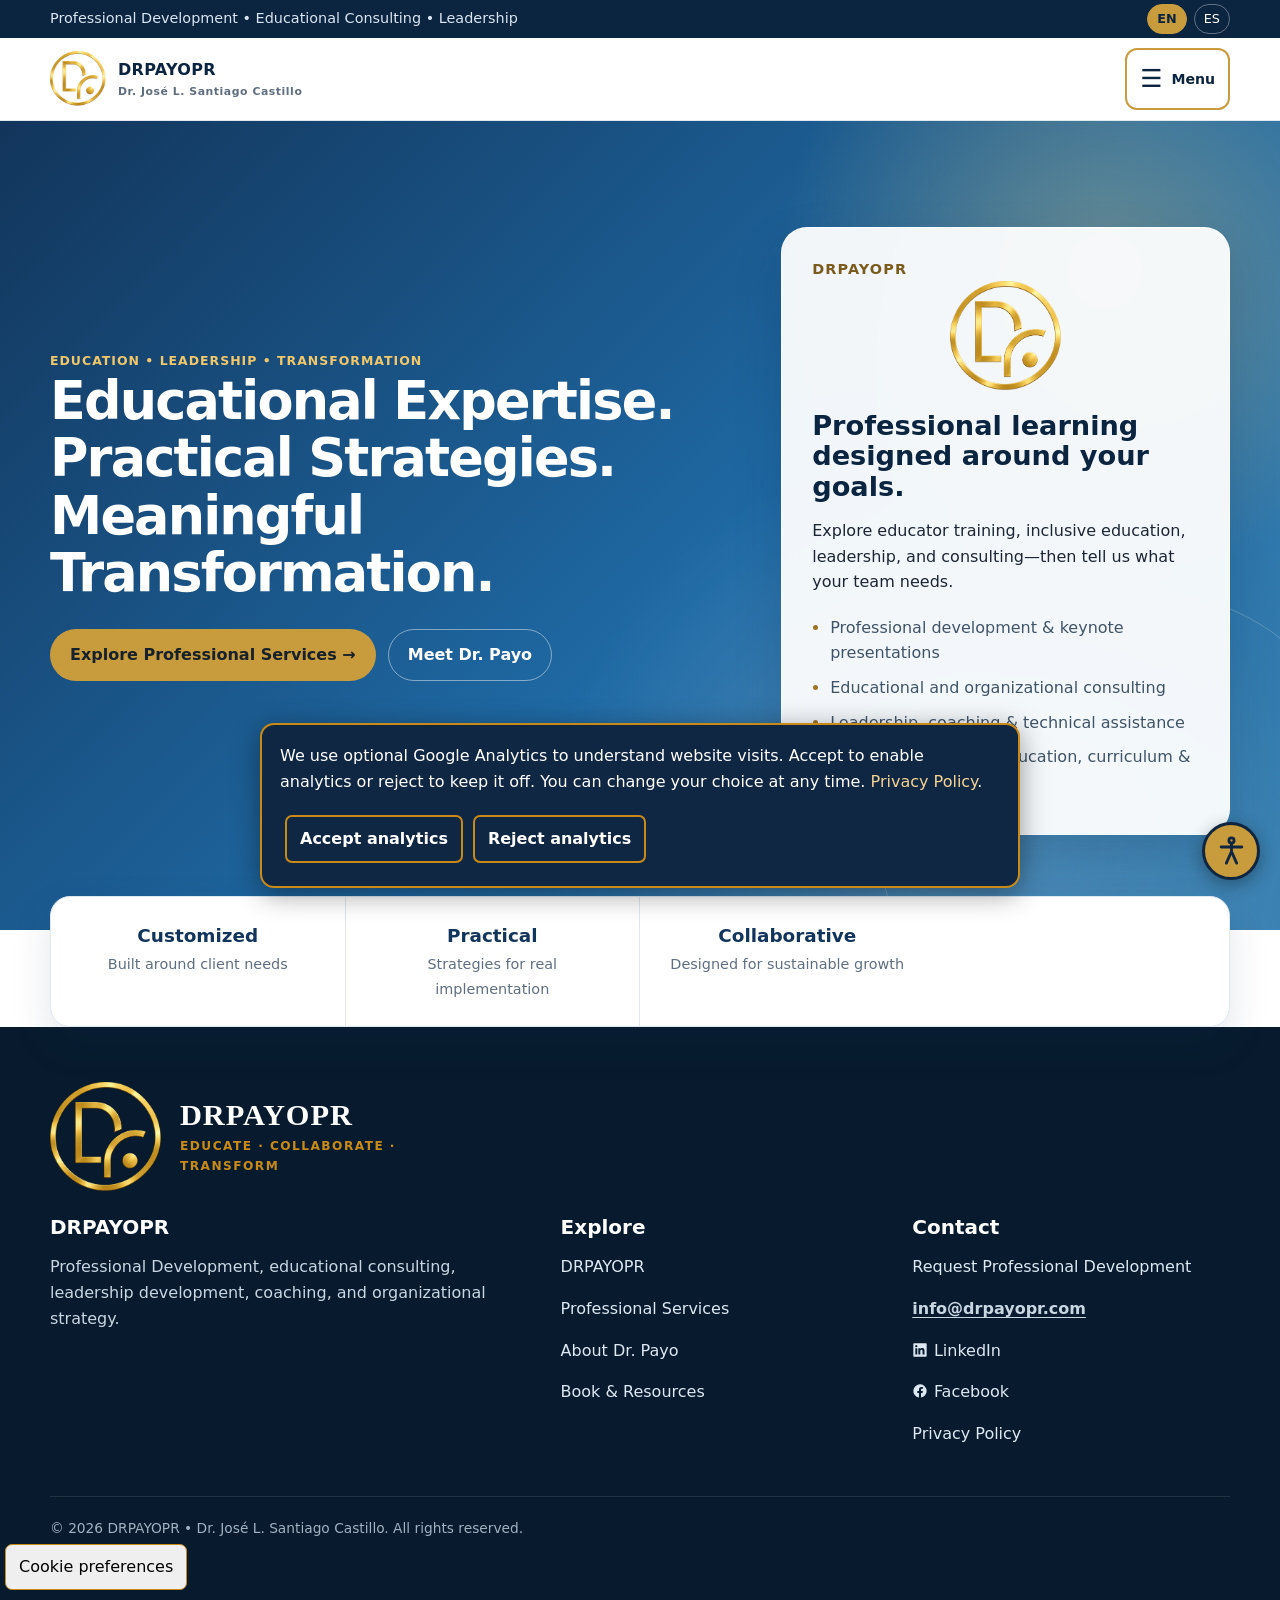
==== commit 65f49e02: "Add files via upload" ====
--- a/index.html
+++ b/index.html
@@ -2,7 +2,6 @@
 
 <html lang="en">
 <head><script>document.documentElement.classList.add('js-ready');</script>
-
 <meta charset="utf-8"/>
 <meta content="width=device-width, initial-scale=1.0" name="viewport"/>
 <meta content="Dr. José L. Santiago Castillo" name="author"/>
@@ -2352,7 +2351,6 @@
 }
 html.access-motion .motion-reveal,html.access-motion .motion-reveal:not(.motion-visible) {opacity:1!important;transform:none!important;transition:none!important;}
 </style>
-
 <style id="drpayopr-event-notification-style">
 #event-notification{position:fixed;inset:0;z-index:10050;display:grid;place-items:center;padding:1rem;background:rgba(7,25,44,.58);backdrop-filter:blur(3px)}
 #event-notification[hidden]{display:none!important}
@@ -2377,7 +2375,6 @@
 @media(prefers-reduced-motion:no-preference){#event-notification:not([hidden]) .event-notification-card{animation:eventNoticeIn .32s ease-out both}@keyframes eventNoticeIn{from{opacity:0;transform:translateY(12px) scale(.985)}to{opacity:1;transform:none}}}
 @media(prefers-reduced-motion:reduce){#event-notification .event-notification-card{animation:none!important;transition:none!important}}
 </style>
-
 <style id="drpayopr-motion-demo-c-hybrid">
 /* DRPAYOPR Hybrid Motion Preview: Option A restraint + Option B energy */
 @media (prefers-reduced-motion:no-preference){
@@ -2402,6 +2399,70 @@
 }
 @media (prefers-reduced-motion:reduce){#home img,#book .book-image img{animation:none!important}}
 html.access-motion #home img,html.access-motion #book .book-image img{animation:none!important}
+</style>
+<style id="drpayopr-centralized-events-style">
+/* Centralized Events Automation — calendar, countdown, live CTA, archive */
+.next-event-countdown{max-width:760px;margin:-.7rem auto 1.6rem;padding:.85rem 1rem;border:1px solid rgba(200,155,60,.55);border-radius:14px;background:#fffaf0;color:#0d2440;text-align:center;box-shadow:0 8px 20px rgba(13,36,64,.06)}
+.next-event-countdown strong{color:#9b6811}.event-actions{display:flex;flex-wrap:wrap;gap:.55rem;margin-top:1rem}.event-action{display:inline-flex;align-items:center;justify-content:center;padding:.62rem .82rem;border-radius:9px;text-decoration:none!important;font-weight:800;font-size:.86rem;border:1px solid #c89b3c;transition:transform .2s ease,background .2s ease,color .2s ease}.event-action:hover,.event-action:focus{transform:translateY(-1px)}.event-action-calendar{background:#fff;color:#0d2440!important}.event-action-calendar:hover,.event-action-calendar:focus{background:#fff5dc}.event-calendar-menu{position:relative;display:inline-block}.event-calendar-menu summary{list-style:none;cursor:pointer}.event-calendar-menu summary::-webkit-details-marker{display:none}.event-calendar-menu summary::after{content:' ▾';font-size:.78em}.event-calendar-options{position:absolute;z-index:30;left:0;top:calc(100% + .35rem);min-width:240px;padding:.4rem;background:#fff;border:1px solid #c89b3c;border-radius:10px;box-shadow:0 12px 28px rgba(13,36,64,.16)}.event-calendar-options a{display:block;padding:.62rem .72rem;border-radius:7px;color:#0d2440!important;text-decoration:none!important;font-weight:750;font-size:.84rem}.event-calendar-options a:hover,.event-calendar-options a:focus{background:#fff5dc}.event-action-live{background:#c89b3c;color:#0d2440!important;box-shadow:0 8px 18px rgba(200,155,60,.22)}.event-action-live.is-live{background:#0d2440;color:#fff!important;border-color:#0d2440}.event-status-pill{display:inline-flex;margin:0 0 .7rem;padding:.28rem .55rem;border-radius:999px;background:#fff5dc;color:#80570f;font-size:.72rem;font-weight:900;letter-spacing:.05em;text-transform:uppercase}.event-notification-countdown{margin:.2rem 0 .75rem;padding:.55rem .7rem;border-radius:10px;background:#fff7e5;color:#0d2440;font-size:.88rem;font-weight:800;text-align:center}.event-notification-live{display:inline-flex!important;margin-top:.45rem;padding:.45rem .65rem;border-radius:8px;background:#c89b3c;color:#0d2440!important;text-decoration:none!important;font-weight:900}.event-notification-calendar{display:inline-flex;margin:.45rem 0 0 .4rem;padding:.45rem .65rem;border-radius:8px;border:1px solid #c89b3c;color:#0d2440!important;text-decoration:none!important;font-size:.82rem;font-weight:800}
+@media(max-width:640px){.event-actions{display:grid;grid-template-columns:1fr}.event-action,.event-calendar-menu{width:100%}.event-calendar-menu summary{width:100%}.event-calendar-options{position:static;min-width:0;width:100%;margin-top:.35rem}.event-notification-calendar{margin-left:0}}
+@media(prefers-reduced-motion:reduce){.event-action{transition:none!important}}
+</style><style id="drpayopr-bright-palette">
+/* DRPAYOPR Color Preview — brighter surfaces while preserving navy + gold identity */
+:root{
+  --preview-blue:#2f79ad;
+  --preview-blue-deep:#174d78;
+  --preview-sky:#f1f7fb;
+  --preview-warm:#fbf8f1;
+  --preview-border:#d7e3ec;
+}
+
+/* Brighter first impression */
+.hero{
+  background:
+    radial-gradient(circle at 86% 18%, rgba(240,199,106,.34), transparent 25%),
+    radial-gradient(circle at 72% 88%, rgba(255,255,255,.16), transparent 32%),
+    linear-gradient(135deg,#12355b 0%,#1f6aa5 56%,#3b82b2 100%);
+}
+.hero .lead,.hero .trust-row{color:#f4f8fc}
+.hero-card{
+  background:rgba(255,255,255,.94);
+  border-color:rgba(255,255,255,.8);
+  box-shadow:0 20px 48px rgba(11,36,64,.18);
+  color:var(--ink);
+}
+.hero-card .mini{color:#7b5b1c}
+.hero-card h3{color:var(--navy-dark)}
+.hero-card li{color:#405467}
+.hero-card li::marker{color:var(--gold-dark)}
+.hero:after{border-color:rgba(255,255,255,.2)}
+
+/* Lighter section rhythm and clearer card separation */
+.section-soft{background:var(--preview-sky)}
+.polished-section:not(.section-blue):not(.team-section){background-color:#fff}
+.team-section{background:linear-gradient(180deg,#f4f8fc 0%,#fff 100%)}
+#book{background:linear-gradient(180deg,#fff 0%,#fbf8f1 100%)}
+#events{background:linear-gradient(180deg,#f5f9fc 0%,#fff 100%)}
+#impact-insights{background:linear-gradient(180deg,#fff 0%,#f4f8fc 100%)}
+
+/* Give imagery and content cards a cleaner light frame */
+.team-card,.reader-card,.article-card,.book-purchase-card,.book-library-card,.collaboration-team-card,.event-team-card{
+  border-color:var(--preview-border)!important;
+  box-shadow:0 12px 32px rgba(18,53,91,.09);
+}
+.team-card img,.reader-card img,.book-visual img,.about-photo img{
+  box-shadow:0 12px 30px rgba(18,53,91,.13);
+}
+
+/* Keep dark brand sections, but reduce visual heaviness inside them */
+.section-blue{background:linear-gradient(135deg,#12355b 0%,#1a4d78 100%)}
+.section-blue .section-head p{color:#edf5fb}
+
+/* Slightly stronger body contrast on pale backgrounds */
+.muted,.section-head p{color:#536577}
+
+@media (prefers-reduced-motion:reduce){
+  .hero-card,.team-card,.reader-card,.article-card,.book-purchase-card,.book-library-card,.collaboration-team-card,.event-team-card{transition:none!important}
+}
 </style>
 </head>
 <body id="top">
@@ -2413,8 +2474,8 @@
 <span data-lang="es">Desarrollo Profesional • Consultoría Educativa • Liderazgo</span>
 </div>
 <div aria-label="Language selector / Selector de idioma" class="lang-switch" role="group">
-<button class="lang-btn active" id="btn-en" type="button" aria-label="English / Inglés" aria-pressed="true">EN</button>
-<button class="lang-btn" id="btn-es" type="button" aria-label="Español / Spanish" aria-pressed="false">ES</button>
+<button aria-label="English / Inglés" aria-pressed="true" class="lang-btn active" id="btn-en" type="button">EN</button>
+<button aria-label="Español / Spanish" aria-pressed="false" class="lang-btn" id="btn-es" type="button">ES</button>
 </div>
 </div>
 </div>
@@ -2629,9 +2690,9 @@
 <div class="container about-grid">
 <div class="about-photo-social">
 <div class="about-photo protected-photo">
-<img alt="Professional headshot of Dr. José L. Santiago Castillo" src="dr-payo-headshot-web.jpg" draggable="false"/>
-</div>
-<a class="team-linkedin about-linkedin" href="https://www.linkedin.com/in/dr-jos%C3%A9-luis-santiago-castillo-965a2559/" target="_blank" rel="noopener noreferrer" aria-label="Dr. José L. Santiago Castillo — LinkedIn profile / Perfil de LinkedIn" title="Dr. Payo — LinkedIn"><svg aria-hidden="true" focusable="false" viewBox="0 0 24 24" xmlns="http://www.w3.org/2000/svg"><path d="M20.447 20.452h-3.554v-5.569c0-1.328-.027-3.037-1.852-3.037-1.853 0-2.136 1.445-2.136 2.939v5.667H9.35V9h3.414v1.561h.049c.476-.9 1.637-1.85 3.37-1.85 3.602 0 4.267 2.371 4.267 5.455v6.286ZM5.337 7.433a2.062 2.062 0 1 1 0-4.124 2.062 2.062 0 0 1 0 4.124ZM7.119 20.452H3.555V9h3.564v11.452ZM22.225 0H1.771C.792 0 0 .774 0 1.729v20.542C0 23.227.792 24 1.771 24h20.451C23.2 24 24 23.227 24 22.271V1.729C24 .774 23.2 0 22.222 0h.003Z"/></svg></a>
+<img alt="Professional headshot of Dr. José L. Santiago Castillo" draggable="false" src="dr-payo-headshot-web.jpg"/>
+</div>
+<a aria-label="Dr. José L. Santiago Castillo — LinkedIn profile / Perfil de LinkedIn" class="team-linkedin about-linkedin" href="https://www.linkedin.com/in/dr-jos%C3%A9-luis-santiago-castillo-965a2559/" rel="noopener noreferrer" target="_blank" title="Dr. Payo — LinkedIn"><svg aria-hidden="true" focusable="false" viewbox="0 0 24 24" xmlns="http://www.w3.org/2000/svg"><path d="M20.447 20.452h-3.554v-5.569c0-1.328-.027-3.037-1.852-3.037-1.853 0-2.136 1.445-2.136 2.939v5.667H9.35V9h3.414v1.561h.049c.476-.9 1.637-1.85 3.37-1.85 3.602 0 4.267 2.371 4.267 5.455v6.286ZM5.337 7.433a2.062 2.062 0 1 1 0-4.124 2.062 2.062 0 0 1 0 4.124ZM7.119 20.452H3.555V9h3.564v11.452ZM22.225 0H1.771C.792 0 0 .774 0 1.729v20.542C0 23.227.792 24 1.771 24h20.451C23.2 24 24 23.227 24 22.271V1.729C24 .774 23.2 0 22.222 0h.003Z"></path></svg></a>
 </div>
 <div class="about-copy">
 <span class="eyebrow">
@@ -2705,7 +2766,7 @@
 </div>
 <div class="team-grid">
 <article class="team-card">
-<div class="team-media protected-photo"><img alt="Hector Santiago professional headshot" class="team-image team-photo-image" src="hector-santiago-headshot-web.jpg" draggable="false"/></div>
+<div class="team-media protected-photo"><img alt="Hector Santiago professional headshot" class="team-image team-photo-image" draggable="false" src="hector-santiago-headshot-web.jpg"/></div>
 <div class="team-card-content">
 <div class="team-label" data-lang="en">Brand &amp; Digital Strategy</div>
 <div class="team-label" data-lang="es">Marca &amp; Estrategia Digital</div>
@@ -2713,11 +2774,11 @@
 <h3 data-lang="es">Director de Marketing &amp; Creación Digital</h3>
 <p data-lang="en">Leads DRPAYOPR's marketing strategy, digital content, visual storytelling, brand presence, campaigns, and audience engagement across digital platforms.</p>
 <p data-lang="es">Lidera la estrategia de marketing, contenido digital, narrativa visual, presencia de marca, campañas y conexión con las audiencias de DRPAYOPR en plataformas digitales.</p>
-<a class="team-linkedin" href="https://www.linkedin.com/in/hector-santiago-med-7a91027b/" target="_blank" rel="noopener noreferrer" aria-label="Hector Santiago — LinkedIn profile / Perfil de LinkedIn" title="Hector Santiago — LinkedIn"><svg aria-hidden="true" focusable="false" viewBox="0 0 24 24" xmlns="http://www.w3.org/2000/svg"><path d="M20.447 20.452h-3.554v-5.569c0-1.328-.027-3.037-1.852-3.037-1.853 0-2.136 1.445-2.136 2.939v5.667H9.35V9h3.414v1.561h.049c.476-.9 1.637-1.85 3.37-1.85 3.602 0 4.267 2.371 4.267 5.455v6.286ZM5.337 7.433a2.062 2.062 0 1 1 0-4.124 2.062 2.062 0 0 1 0 4.124ZM7.119 20.452H3.555V9h3.564v11.452ZM22.225 0H1.771C.792 0 0 .774 0 1.729v20.542C0 23.227.792 24 1.771 24h20.451C23.2 24 24 23.227 24 22.271V1.729C24 .774 23.2 0 22.222 0h.003Z"/></svg></a>
+<a aria-label="Hector Santiago — LinkedIn profile / Perfil de LinkedIn" class="team-linkedin" href="https://www.linkedin.com/in/hector-santiago-med-7a91027b/" rel="noopener noreferrer" target="_blank" title="Hector Santiago — LinkedIn"><svg aria-hidden="true" focusable="false" viewbox="0 0 24 24" xmlns="http://www.w3.org/2000/svg"><path d="M20.447 20.452h-3.554v-5.569c0-1.328-.027-3.037-1.852-3.037-1.853 0-2.136 1.445-2.136 2.939v5.667H9.35V9h3.414v1.561h.049c.476-.9 1.637-1.85 3.37-1.85 3.602 0 4.267 2.371 4.267 5.455v6.286ZM5.337 7.433a2.062 2.062 0 1 1 0-4.124 2.062 2.062 0 0 1 0 4.124ZM7.119 20.452H3.555V9h3.564v11.452ZM22.225 0H1.771C.792 0 0 .774 0 1.729v20.542C0 23.227.792 24 1.771 24h20.451C23.2 24 24 23.227 24 22.271V1.729C24 .774 23.2 0 22.222 0h.003Z"></path></svg></a>
 </div>
 </article>
 <article class="team-card">
-<div class="team-media protected-photo"><img alt="Herminio Rodriguez professional headshot" class="team-image team-photo-image" src="herminio-rodriguez-headshot-web.jpg" draggable="false"/></div>
+<div class="team-media protected-photo"><img alt="Herminio Rodriguez professional headshot" class="team-image team-photo-image" draggable="false" src="herminio-rodriguez-headshot-web.jpg"/></div>
 <div class="team-card-content">
 <div class="team-label" data-lang="en">Business Development</div>
 <div class="team-label" data-lang="es">Desarrollo de Negocios</div>
@@ -2725,7 +2786,7 @@
 <h3 data-lang="es">Director Regional de Ventas — Nueva York &amp; Puerto Rico</h3>
 <p data-lang="en">Supports regional business development, institutional relationships, contract opportunities, professional development engagements, and market growth across New York and Puerto Rico.</p>
 <p data-lang="es">Apoya el desarrollo de negocios regionales, relaciones institucionales, oportunidades de contratación, servicios de desarrollo profesional y crecimiento de mercado en Nueva York y Puerto Rico.</p>
-<a class="team-linkedin" href="https://www.linkedin.com/in/herminio-rodriguez-a06a23126/" target="_blank" rel="noopener noreferrer" aria-label="Herminio Rodriguez — LinkedIn profile / Perfil de LinkedIn" title="Herminio Rodriguez — LinkedIn"><svg aria-hidden="true" focusable="false" viewBox="0 0 24 24" xmlns="http://www.w3.org/2000/svg"><path d="M20.447 20.452h-3.554v-5.569c0-1.328-.027-3.037-1.852-3.037-1.853 0-2.136 1.445-2.136 2.939v5.667H9.35V9h3.414v1.561h.049c.476-.9 1.637-1.85 3.37-1.85 3.602 0 4.267 2.371 4.267 5.455v6.286ZM5.337 7.433a2.062 2.062 0 1 1 0-4.124 2.062 2.062 0 0 1 0 4.124ZM7.119 20.452H3.555V9h3.564v11.452ZM22.225 0H1.771C.792 0 0 .774 0 1.729v20.542C0 23.227.792 24 1.771 24h20.451C23.2 24 24 23.227 24 22.271V1.729C24 .774 23.2 0 22.222 0h.003Z"/></svg></a>
+<a aria-label="Herminio Rodriguez — LinkedIn profile / Perfil de LinkedIn" class="team-linkedin" href="https://www.linkedin.com/in/herminio-rodriguez-a06a23126/" rel="noopener noreferrer" target="_blank" title="Herminio Rodriguez — LinkedIn"><svg aria-hidden="true" focusable="false" viewbox="0 0 24 24" xmlns="http://www.w3.org/2000/svg"><path d="M20.447 20.452h-3.554v-5.569c0-1.328-.027-3.037-1.852-3.037-1.853 0-2.136 1.445-2.136 2.939v5.667H9.35V9h3.414v1.561h.049c.476-.9 1.637-1.85 3.37-1.85 3.602 0 4.267 2.371 4.267 5.455v6.286ZM5.337 7.433a2.062 2.062 0 1 1 0-4.124 2.062 2.062 0 0 1 0 4.124ZM7.119 20.452H3.555V9h3.564v11.452ZM22.225 0H1.771C.792 0 0 .774 0 1.729v20.542C0 23.227.792 24 1.771 24h20.451C23.2 24 24 23.227 24 22.271V1.729C24 .774 23.2 0 22.222 0h.003Z"></path></svg></a>
 </div>
 </article>
 <article class="team-card">
@@ -2792,35 +2853,32 @@
 <span data-lang="en">Request a Co-Teaching Training</span>
 <span data-lang="es">Solicitar Capacitación en Co-Enseñanza</span>
 </a>
-
-<div class="book-purchase-options" aria-label="Book purchasing options">
-  <h3><span data-lang="en">Where to buy the book</span><span data-lang="es">Dónde comprar el libro</span></h3>
-  <div class="book-seller-card">
-    <h4>1. Amazon</h4>
-    <a class="btn btn-gold" href="https://www.amazon.com/CO-ENSE%C3%91ANZA-Estrategia-educativa-Programas-Educaci%C3%B3n/dp/B0HFMJR839" target="_blank" rel="noopener noreferrer"><span data-lang="en">Buy on Amazon ↗</span><span data-lang="es">Comprar en Amazon ↗</span></a>
-  </div>
-  <div class="book-seller-card">
-    <h4>2. Librería El Candil</h4>
-    <p>93 Calle Unión, Ponce, Puerto Rico</p>
-    <p><span data-lang="en">Phone:</span><span data-lang="es">Teléfonos:</span> <a href="tel:+17872426693">787-242-6693</a> <span aria-hidden="true">·</span> <a href="tel:+17874006693">787-400-6693</a></p>
-    <div class="book-seller-actions"><a class="btn btn-gold" href="https://www.google.com/maps/search/?api=1&amp;query=93%20Calle%20Uni%C3%B3n%2C%20Ponce%2C%20Puerto%20Rico" target="_blank" rel="noopener noreferrer" aria-label="Open Google Maps for Librería El Candil, 93 Calle Unión, Ponce"><span data-lang="en">Open Google Maps ↗</span><span data-lang="es">Abrir Google Maps ↗</span></a><a class="btn btn-blue" href="https://libreriaelcandil.com/pages/mapa" target="_blank" rel="noopener noreferrer"><span data-lang="en">El Candil location ↗</span><span data-lang="es">Ubicación de El Candil ↗</span></a></div>
-  </div>
-</div>
-
-
-</div>
-</div>
-</div>
-<div class="university-library-section" id="university-libraries"><div class="container"><section class="book-library-locations" aria-label="University libraries with the book">
-  <h3><span data-lang="en">Find the book in university libraries</span><span data-lang="es">Encuentra el libro en bibliotecas universitarias</span></h3>
-  <p><span data-lang="en">The book is also located at the following university libraries. These are library locations, not book sellers; contact the library directly about access and availability.</span><span data-lang="es">El libro también se encuentra en las siguientes bibliotecas universitarias. Estas son ubicaciones de consulta, no puntos de venta; comuníquese directamente con cada biblioteca para conocer las condiciones de acceso y disponibilidad.</span></p>
-  <div class="book-library-grid">
-    <article class="book-library-card"><h4>Pontificia Universidad Católica de Puerto Rico</h4><p><span data-lang="en">Ponce Campus</span><span data-lang="es">Recinto de Ponce</span></p><p>Biblioteca Encarnación Valdés</p><p class="book-library-actions"><a class="btn btn-gold" href="https://www.google.com/maps/search/?api=1&amp;query=Biblioteca%20Encarnaci%C3%B3n%20Vald%C3%A9s%20Pontificia%20Universidad%20Cat%C3%B3lica%20de%20Puerto%20Rico%20Ponce" target="_blank" rel="noopener noreferrer" aria-label="Open Google Maps for Pontificia Universidad Católica de Puerto Rico"><span data-lang="en">Open Google Maps ↗</span><span data-lang="es">Abrir Google Maps ↗</span></a></p></article>
-    <article class="book-library-card"><h4>Universidad Interamericana de Puerto Rico</h4><p><span data-lang="en">Ponce Campus</span><span data-lang="es">Recinto de Ponce</span></p><p>Centro de Acceso a la Información</p><p class="book-library-actions"><a class="btn btn-gold" href="https://www.google.com/maps/search/?api=1&amp;query=Centro%20de%20Acceso%20a%20la%20Informaci%C3%B3n%20Universidad%20Interamericana%20de%20Puerto%20Rico%20Recinto%20de%20Ponce" target="_blank" rel="noopener noreferrer" aria-label="Open Google Maps for Universidad Interamericana de Puerto Rico"><span data-lang="en">Open Google Maps ↗</span><span data-lang="es">Abrir Google Maps ↗</span></a></p></article>
-    <article class="book-library-card"><h4>Caribbean University</h4><p><span data-lang="en">Bayamón Campus</span><span data-lang="es">Recinto de Bayamón</span></p><p>Biblioteca Virgilio Dávila</p><p class="book-library-actions"><a class="btn btn-gold" href="https://www.google.com/maps/search/?api=1&amp;query=Biblioteca%20Virgilio%20D%C3%A1vila%20Caribbean%20University%20Bayam%C3%B3n" target="_blank" rel="noopener noreferrer" aria-label="Open Google Maps for Caribbean University"><span data-lang="en">Open Google Maps ↗</span><span data-lang="es">Abrir Google Maps ↗</span></a></p></article>
-    <article class="book-library-card"><h4>Dewey University</h4><p><span data-lang="en">Juana Díaz University Center</span><span data-lang="es">Centro Universitario de Juana Díaz</span></p><p class="book-library-actions"><a class="btn btn-gold" href="https://www.google.com/maps/search/?api=1&amp;query=Dewey%20University%20Centro%20Universitario%20Juana%20D%C3%ADaz%20Puerto%20Rico" target="_blank" rel="noopener noreferrer" aria-label="Open Google Maps for Dewey University"><span data-lang="en">Open Google Maps ↗</span><span data-lang="es">Abrir Google Maps ↗</span></a></p></article>
-    <article class="book-library-card"><h4>Universidad de Puerto Rico</h4><p>Recinto de Ponce</p><p>Biblioteca Adelina Coppin Alvarado</p><p class="book-library-actions"><a class="btn btn-gold" href="https://www.google.com/maps/search/?api=1&amp;query=Universidad%20de%20Puerto%20Rico%20Recinto%20de%20Ponce%20Biblioteca%20Adelina%20Coppin%20Alvarado" target="_blank" rel="noopener noreferrer" aria-label="Open Google Maps for Universidad de Puerto Rico Recinto de Ponce Biblioteca Adelina Coppin Alvarado"><span data-lang="en">Open Google Maps ↗</span><span data-lang="es">Abrir Google Maps ↗</span></a></p></article>
-  </div>
+<div aria-label="Book purchasing options" class="book-purchase-options">
+<h3><span data-lang="en">Where to buy the book</span><span data-lang="es">Dónde comprar el libro</span></h3>
+<div class="book-seller-card">
+<h4>1. Amazon</h4>
+<a class="btn btn-gold" href="https://www.amazon.com/CO-ENSE%C3%91ANZA-Estrategia-educativa-Programas-Educaci%C3%B3n/dp/B0HFMJR839" rel="noopener noreferrer" target="_blank"><span data-lang="en">Buy on Amazon ↗</span><span data-lang="es">Comprar en Amazon ↗</span></a>
+</div>
+<div class="book-seller-card">
+<h4>2. Librería El Candil</h4>
+<p>93 Calle Unión, Ponce, Puerto Rico</p>
+<p><span data-lang="en">Phone:</span><span data-lang="es">Teléfonos:</span> <a href="tel:+17872426693">787-242-6693</a> <span aria-hidden="true">·</span> <a href="tel:+17874006693">787-400-6693</a></p>
+<div class="book-seller-actions"><a aria-label="Open Google Maps for Librería El Candil, 93 Calle Unión, Ponce" class="btn btn-gold" href="https://www.google.com/maps/search/?api=1&amp;query=93%20Calle%20Uni%C3%B3n%2C%20Ponce%2C%20Puerto%20Rico" rel="noopener noreferrer" target="_blank"><span data-lang="en">Open Google Maps ↗</span><span data-lang="es">Abrir Google Maps ↗</span></a><a class="btn btn-blue" href="https://libreriaelcandil.com/pages/mapa" rel="noopener noreferrer" target="_blank"><span data-lang="en">El Candil location ↗</span><span data-lang="es">Ubicación de El Candil ↗</span></a></div>
+</div>
+</div>
+</div>
+</div>
+</div>
+<div class="university-library-section" id="university-libraries"><div class="container"><section aria-label="University libraries with the book" class="book-library-locations">
+<h3><span data-lang="en">Find the book in university libraries</span><span data-lang="es">Encuentra el libro en bibliotecas universitarias</span></h3>
+<p><span data-lang="en">The book is also located at the following university libraries. These are library locations, not book sellers; contact the library directly about access and availability.</span><span data-lang="es">El libro también se encuentra en las siguientes bibliotecas universitarias. Estas son ubicaciones de consulta, no puntos de venta; comuníquese directamente con cada biblioteca para conocer las condiciones de acceso y disponibilidad.</span></p>
+<div class="book-library-grid">
+<article class="book-library-card"><h4>Universidad de Puerto Rico</h4><p><span data-lang="en">Ponce Campus</span><span data-lang="es">Recinto de Ponce</span></p><p>Biblioteca Adelina Coppin Alvarado</p><p class="book-library-actions"><a aria-label="Open Google Maps for Universidad de Puerto Rico Recinto de Ponce Biblioteca Adelina Coppin Alvarado" class="btn btn-gold" href="https://www.google.com/maps/search/?api=1&amp;query=Universidad%20de%20Puerto%20Rico%20Recinto%20de%20Ponce%20Biblioteca%20Adelina%20Coppin%20Alvarado" rel="noopener noreferrer" target="_blank"><span data-lang="en">Open Google Maps ↗</span><span data-lang="es">Abrir Google Maps ↗</span></a></p></article>
+<article class="book-library-card"><h4>Caribbean University</h4><p><span data-lang="en">Bayamón Campus</span><span data-lang="es">Recinto de Bayamón</span></p><p>Biblioteca Virgilio Dávila</p><p class="book-library-actions"><a aria-label="Open Google Maps for Caribbean University" class="btn btn-gold" href="https://www.google.com/maps/search/?api=1&amp;query=Biblioteca%20Virgilio%20D%C3%A1vila%20Caribbean%20University%20Bayam%C3%B3n" rel="noopener noreferrer" target="_blank"><span data-lang="en">Open Google Maps ↗</span><span data-lang="es">Abrir Google Maps ↗</span></a></p></article>
+<article class="book-library-card"><h4>Universidad Interamericana de Puerto Rico</h4><p><span data-lang="en">Ponce Campus</span><span data-lang="es">Recinto de Ponce</span></p><p>Centro de Acceso a la Información</p><p class="book-library-actions"><a aria-label="Open Google Maps for Universidad Interamericana de Puerto Rico" class="btn btn-gold" href="https://www.google.com/maps/search/?api=1&amp;query=Centro%20de%20Acceso%20a%20la%20Informaci%C3%B3n%20Universidad%20Interamericana%20de%20Puerto%20Rico%20Recinto%20de%20Ponce" rel="noopener noreferrer" target="_blank"><span data-lang="en">Open Google Maps ↗</span><span data-lang="es">Abrir Google Maps ↗</span></a></p></article>
+<article class="book-library-card"><h4>Pontificia Universidad Católica de Puerto Rico</h4><p><span data-lang="en">Ponce Campus</span><span data-lang="es">Recinto de Ponce</span></p><p>Biblioteca Encarnación Valdés</p><p class="book-library-actions"><a aria-label="Open Google Maps for Pontificia Universidad Católica de Puerto Rico" class="btn btn-gold" href="https://www.google.com/maps/search/?api=1&amp;query=Biblioteca%20Encarnaci%C3%B3n%20Vald%C3%A9s%20Pontificia%20Universidad%20Cat%C3%B3lica%20de%20Puerto%20Rico%20Ponce" rel="noopener noreferrer" target="_blank"><span data-lang="en">Open Google Maps ↗</span><span data-lang="es">Abrir Google Maps ↗</span></a></p></article>
+<article class="book-library-card"><h4>Dewey University</h4><p><span data-lang="en">Juana Díaz University Center</span><span data-lang="es">Centro Universitario de Juana Díaz</span></p><p class="book-library-actions"><a aria-label="Open Google Maps for Dewey University" class="btn btn-gold" href="https://www.google.com/maps/search/?api=1&amp;query=Dewey%20University%20Centro%20Universitario%20Juana%20D%C3%ADaz%20Puerto%20Rico" rel="noopener noreferrer" target="_blank"><span data-lang="en">Open Google Maps ↗</span><span data-lang="es">Abrir Google Maps ↗</span></a></p></article>
+</div>
 </section></div></div>
 </section>
 <section class="section section-soft app-page-child" data-parent-page="services">
@@ -2839,7 +2897,7 @@
 </div>
 </div>
 </section>
-<section class="app-page events-page" data-page="events" id="events"><div class="section-shell events-shell"><div class="section-eyebrow"><span data-lang="en">CONNECT • LEARN • EXPERIENCE</span><span data-lang="es">CONECTA • APRENDE • VIVE LA EXPERIENCIA</span></div><h2 class="collab-events-main-title"><span data-lang="en">Collaborations &amp; Events</span><span data-lang="es">Colaboraciones &amp; Eventos</span></h2><section aria-label="Collaborations" class="collaborations-subsection"><h3 class="collaborations-heading"><span data-lang="en">Collaborations</span><span data-lang="es">Colaboraciones</span></h3><p class="collaborations-intro"><span data-lang="en">Working together to create a greater impact in education.</span><span data-lang="es">Colaborando para generar un mayor impacto en la educación.</span></p><article class="collaboration-team-card"><div class="collaboration-logo-wrap"><img alt="LEAN Education official logo" loading="lazy" src="lean-education-official-logo.png"/></div><div class="collaboration-card-content"><h4>LEAN Education</h4><p><span data-lang="en">LEAN Education seeks evidence- and research-based educational tools and techniques to improve educational processes for children, youth, and adults diagnosed with autism and other developmental disorders. Its collaboration with DRPAYOPR creates opportunities to exchange ideas, connect education professionals, and support professional development through joint initiatives.</span><span data-lang="es">LEAN Education busca herramientas y técnicas educativas para mejorar los procesos educativos de niños, jóvenes y adultos diagnosticados con autismo y otros desórdenes del desarrollo, basados en evidencia e investigación. Su colaboración con DRPAYOPR crea oportunidades para intercambiar ideas, conectar a profesionales de la educación y apoyar el desarrollo profesional mediante iniciativas conjuntas.</span></p><div class="collaboration-actions"><a class="collaboration-action collaboration-action-website" href="https://leaneducationprinc.com" rel="noopener noreferrer" target="_blank"><svg aria-hidden="true" class="collaboration-link-icon" fill="none" stroke="currentColor" stroke-linecap="round" stroke-linejoin="round" stroke-width="1.8" viewbox="0 0 24 24" xmlns="http://www.w3.org/2000/svg"><circle cx="12" cy="12" r="9"></circle><path d="M3 12h18M12 3a15 15 0 0 1 0 18M12 3a15 15 0 0 0 0 18"></path></svg><span data-lang="en">Visit Website</span><span data-lang="es">Visitar sitio web</span></a><a class="collaboration-action collaboration-action-contact" href="mailto:info@leaanneducationprinc.com"><svg aria-hidden="true" class="collaboration-link-icon" fill="none" stroke="currentColor" stroke-linecap="round" stroke-linejoin="round" stroke-width="1.8" viewbox="0 0 24 24" xmlns="http://www.w3.org/2000/svg"><rect height="14" rx="2" width="18" x="3" y="5"></rect><path d="m3 7 9 6 9-6"></path></svg><span data-lang="en">Contact</span><span data-lang="es">Contacto</span></a><a aria-label="Open Instagram to find LEAN Education" class="collaboration-action collaboration-action-instagram" href="https://www.instagram.com/" rel="noopener noreferrer" target="_blank" title="Instagram: open Instagram to find LEAN Education / Abre Instagram para buscar LEAN Education"><svg aria-hidden="true" class="collaboration-link-icon" fill="none" stroke="currentColor" stroke-linecap="round" stroke-linejoin="round" stroke-width="1.8" viewbox="0 0 24 24" xmlns="http://www.w3.org/2000/svg"><rect height="18" rx="5" width="18" x="3" y="3"></rect><circle cx="12" cy="12" r="4"></circle><circle cx="17.5" cy="6.5" fill="currentColor" r=".8" stroke="none"></circle></svg><span data-lang="en">Instagram</span><span data-lang="es">Instagram</span></a></div></div></article></section><h2 class="events-subsection-heading"><span data-lang="en">Events</span><span data-lang="es">Eventos</span></h2><p class="events-intro"><span data-lang="en">Browse scheduled activities and a record of previous DRPAYOPR events.</span><span data-lang="es">Explore las actividades programadas y el registro de eventos anteriores de DRPAYOPR.</span></p><div class="events-groups"><section class="event-group" id="upcoming-events"><h3><span data-lang="en">Upcoming Events</span><span data-lang="es">Próximos eventos</span></h3><p class="events-empty" hidden=""><span data-lang="en">No upcoming events are currently listed.</span><span data-lang="es">No hay próximos eventos publicados actualmente.</span></p><div class="events-team-grid" id="upcoming-events-grid"><article class="event-team-card" data-event-date="2026-10-08"><div class="event-team-date"><div class="event-team-month">OCT</div><div class="event-team-day">8</div><div class="event-team-year">2026</div></div><div class="event-team-content"><h3><span data-lang="en">Interview — Lean Talks</span><span data-lang="es">Entrevista — Lean Talks</span></h3><div class="event-team-meta"><div>Facebook Live</div><div>7:00 PM</div></div><p><span data-lang="en">A live conversation featuring ideas and reflections that inspire.</span><span data-lang="es">Una conversación en vivo con ideas y reflexiones que inspiran.</span></p><a class="event-map-link event-live-link" href="https://www.facebook.com/share/1C2hjrC7Mr/?mibextid=wwXIfr" rel="noopener noreferrer" target="_blank"><span data-lang="en">Watch on Facebook Live</span><span data-lang="es">Ver en Facebook Live</span></a></div></article><article class="event-team-card" data-event-date="2026-10-22"><div class="event-team-date"><div class="event-team-month">OCT</div><div class="event-team-day">22</div><div class="event-team-year">2026</div></div><div class="event-team-content"><h3><span data-lang="en">Book Presentation</span><span data-lang="es">Presentación del libro</span></h3><div class="event-team-meta"><div>Caribbean University · Bayamón</div><div class="event-team-address">Carretera 167 Km 21.2, Bayamón, PR 00960</div><div>5:00 PM</div></div><a class="event-map-link" href="https://www.google.com/maps/search/?api=1&amp;query=Caribbean+University%2C+Carretera+167+Km+21.2%2C+Bayam%C3%B3n%2C+Puerto+Rico+00960" rel="noopener noreferrer" target="_blank"><span data-lang="en">Open in Google Maps</span><span data-lang="es">Abrir en Google Maps</span></a><p><span data-lang="en">A book presentation focused on education, collaboration, and community.</span><span data-lang="es">Una presentación del libro enfocada en educación, colaboración y comunidad.</span></p></div></article><article class="event-team-card" data-event-date="2026-10-24"><div class="event-team-date"><div class="event-team-month">OCT</div><div class="event-team-day">24</div><div class="event-team-year">2026</div></div><div class="event-team-content"><h3><span data-lang="en">Book Presentation</span><span data-lang="es">Presentación del libro</span></h3><div class="event-team-meta"><div>Librería El Candil · Ponce</div><div class="event-team-address">Calle Unión, Ponce, PR 00730</div><div>3:00 PM</div></div><a class="event-map-link" href="https://www.google.com/maps/search/?api=1&amp;query=Librer%C3%ADa+El+Candil%2C+Calle+Uni%C3%B3n%2C+Ponce%2C+Puerto+Rico+00730" rel="noopener noreferrer" target="_blank"><span data-lang="en">Open in Google Maps</span><span data-lang="es">Abrir en Google Maps</span></a><p><span data-lang="en">Discover the book and join a conversation about education.</span><span data-lang="es">Conoce el libro y comparte una conversación sobre la educación.</span></p></div></article><article class="event-team-card" data-event-date="2026-11-10"><div class="event-team-date"><div class="event-team-month">NOV</div><div class="event-team-day">10</div><div class="event-team-year">2026</div></div><div class="event-team-content"><h3><span data-lang="en">Conversation</span><span data-lang="es">Conversatorio</span></h3><div class="event-team-meta"><div>Dewey University · Juana Díaz</div><div class="event-team-address">Carr. 149 Km 55.9, Parque Industrial Lomas, Juana Díaz, PR 00795</div><div>5:00 PM</div></div><a class="event-map-link" href="https://www.google.com/maps/search/?api=1&amp;query=Dewey+University+Centro+Universitario+Juana+D%C3%ADaz%2C+Carr.+149+Km+55.9%2C+Parque+Industrial+Lomas%2C+Juana+D%C3%ADaz%2C+Puerto+Rico+00795" rel="noopener noreferrer" target="_blank"><span data-lang="en">Open in Google Maps</span><span data-lang="es">Abrir en Google Maps</span></a><p><span data-lang="en">Dialogue, ideas, and new perspectives around education.</span><span data-lang="es">Diálogo, ideas y nuevas perspectivas en torno a la educación.</span></p></div></article><article class="event-team-card" data-event-date="2026-11-11"><div class="event-team-date"><div class="event-team-month">NOV</div><div class="event-team-day">11</div><div class="event-team-year">2026</div></div><div class="event-team-content"><h3><span data-lang="en">Virtual Conference</span><span data-lang="es">Conferencia Virtual</span></h3><div class="event-team-meta"><div>Child Care Council, Inc. · Rochester, NY</div><div>6:00 PM</div></div><p><span data-lang="en">A virtual session on teamwork and education that transforms from a distance.</span><span data-lang="es">Sesión virtual sobre trabajo en equipo y una educación que también transforma desde la distancia.</span></p></div></article></div></section><section class="event-group" id="past-events"><h3><span data-lang="en">Past Events</span><span data-lang="es">Eventos pasados</span></h3><p class="events-empty" hidden=""><span data-lang="en">No past events are listed yet.</span><span data-lang="es">Todavía no hay eventos pasados publicados.</span></p><div class="events-team-grid" id="past-events-grid"></div></section></div></div></section><section class="polished-section impact-insights-section app-page" data-page="impact-insights" id="impact-insights"><div class="container"><div class="impact-insights-mainhead">
+<section class="app-page events-page" data-page="events" id="events"><div class="section-shell events-shell"><div class="section-eyebrow"><span data-lang="en">CONNECT • LEARN • EXPERIENCE</span><span data-lang="es">CONECTA • APRENDE • VIVE LA EXPERIENCIA</span></div><h2 class="collab-events-main-title"><span data-lang="en">Collaborations &amp; Events</span><span data-lang="es">Colaboraciones &amp; Eventos</span></h2><section aria-label="Collaborations" class="collaborations-subsection"><h3 class="collaborations-heading"><span data-lang="en">Collaborations</span><span data-lang="es">Colaboraciones</span></h3><p class="collaborations-intro"><span data-lang="en">Working together to create a greater impact in education.</span><span data-lang="es">Colaborando para generar un mayor impacto en la educación.</span></p><article class="collaboration-team-card"><div class="collaboration-logo-wrap"><img alt="LEAN Education official logo" loading="lazy" src="lean-education-official-logo.png"/></div><div class="collaboration-card-content"><h4>LEAN Education</h4><p><span data-lang="en">LEAN Education seeks evidence- and research-based educational tools and techniques to improve educational processes for children, youth, and adults diagnosed with autism and other developmental disorders. Its collaboration with DRPAYOPR creates opportunities to exchange ideas, connect education professionals, and support professional development through joint initiatives.</span><span data-lang="es">LEAN Education busca herramientas y técnicas educativas para mejorar los procesos educativos de niños, jóvenes y adultos diagnosticados con autismo y otros desórdenes del desarrollo, basados en evidencia e investigación. Su colaboración con DRPAYOPR crea oportunidades para intercambiar ideas, conectar a profesionales de la educación y apoyar el desarrollo profesional mediante iniciativas conjuntas.</span></p><div class="collaboration-actions"><a class="collaboration-action collaboration-action-website" href="https://leaneducationprinc.com" rel="noopener noreferrer" target="_blank"><svg aria-hidden="true" class="collaboration-link-icon" fill="none" stroke="currentColor" stroke-linecap="round" stroke-linejoin="round" stroke-width="1.8" viewbox="0 0 24 24" xmlns="http://www.w3.org/2000/svg"><circle cx="12" cy="12" r="9"></circle><path d="M3 12h18M12 3a15 15 0 0 1 0 18M12 3a15 15 0 0 0 0 18"></path></svg><span data-lang="en">Visit Website</span><span data-lang="es">Visitar sitio web</span></a><a class="collaboration-action collaboration-action-contact" href="mailto:info@leaanneducationprinc.com"><svg aria-hidden="true" class="collaboration-link-icon" fill="none" stroke="currentColor" stroke-linecap="round" stroke-linejoin="round" stroke-width="1.8" viewbox="0 0 24 24" xmlns="http://www.w3.org/2000/svg"><rect height="14" rx="2" width="18" x="3" y="5"></rect><path d="m3 7 9 6 9-6"></path></svg><span data-lang="en">Contact</span><span data-lang="es">Contacto</span></a><a aria-label="Open Instagram to find LEAN Education" class="collaboration-action collaboration-action-instagram" href="https://www.instagram.com/" rel="noopener noreferrer" target="_blank" title="Instagram: open Instagram to find LEAN Education / Abre Instagram para buscar LEAN Education"><svg aria-hidden="true" class="collaboration-link-icon" fill="none" stroke="currentColor" stroke-linecap="round" stroke-linejoin="round" stroke-width="1.8" viewbox="0 0 24 24" xmlns="http://www.w3.org/2000/svg"><rect height="18" rx="5" width="18" x="3" y="3"></rect><circle cx="12" cy="12" r="4"></circle><circle cx="17.5" cy="6.5" fill="currentColor" r=".8" stroke="none"></circle></svg><span data-lang="en">Instagram</span><span data-lang="es">Instagram</span></a></div></div></article></section><h2 class="events-subsection-heading"><span data-lang="en">Events</span><span data-lang="es">Eventos</span></h2><p class="events-intro"><span data-lang="en">Browse scheduled activities and a record of previous DRPAYOPR events.</span><span data-lang="es">Explore las actividades programadas y el registro de eventos anteriores de DRPAYOPR.</span></p><div aria-live="polite" class="next-event-countdown" hidden="" id="next-event-countdown"></div><div class="events-groups"><section class="event-group" id="upcoming-events"><h3><span data-lang="en">Upcoming Events</span><span data-lang="es">Próximos eventos</span></h3><p class="events-empty" hidden=""><span data-lang="en">No upcoming events are currently listed.</span><span data-lang="es">No hay próximos eventos publicados actualmente.</span></p><div class="events-team-grid" id="upcoming-events-grid"></div></section><section class="event-group" id="past-events"><h3><span data-lang="en">Past Events</span><span data-lang="es">Eventos pasados</span></h3><p class="events-empty" hidden=""><span data-lang="en">No past events are listed yet.</span><span data-lang="es">Todavía no hay eventos pasados publicados.</span></p><div class="events-team-grid" id="past-events-grid"></div></section></div></div></section><section class="polished-section impact-insights-section app-page" data-page="impact-insights" id="impact-insights"><div class="container"><div class="impact-insights-mainhead">
 <div class="eyebrow" data-lang="en">Impact &amp; Thought Leadership</div>
 <div class="eyebrow" data-lang="es">Impacto &amp; Liderazgo Educativo</div>
 <h2 data-lang="en">Impact &amp; Insights</h2>
@@ -2929,7 +2987,7 @@
 </article>
 <div class="article-grid">
 </div>
-<div class="section-back-top"><button type="button" class="back-to-top" aria-label="Back to top / Volver arriba"><span aria-hidden="true">↑</span><span data-lang="en">Back to top</span><span data-lang="es">Volver arriba</span></button></div></div>
+<div class="section-back-top"><button aria-label="Back to top / Volver arriba" class="back-to-top" type="button"><span aria-hidden="true">↑</span><span data-lang="en">Back to top</span><span data-lang="es">Volver arriba</span></button></div></div>
 </div><div class="impact-subsection videos-subsection" id="insights-videos"><div class="container"><div class="insights-intro"><div class="eyebrow" data-lang="en">Educational Conversations &amp; Perspectives</div><div class="eyebrow" data-lang="es">Conversaciones y Perspectivas Educativas</div><h2 data-lang="en">Videos &amp; Conversations</h2><h2 data-lang="es">Videos y Conversaciones</h2><p data-lang="en">Watch interviews and educational conversations featuring Dr. Payo.</p><p data-lang="es">Vea entrevistas y conversaciones educativas con la participación del Dr. Payo.</p></div><article class="youtube-insight-card">
 <div class="youtube-insight-media">
 <iframe allow="accelerometer; autoplay; clipboard-write; encrypted-media; gyroscope; picture-in-picture; web-share" allowfullscreen="" loading="lazy" src="https://www.youtube.com/embed/zq-VgxLlufw" title="Dr. Payo — Inteligencia Artificial en la Educación"></iframe>
@@ -2946,7 +3004,7 @@
 <span data-lang="es">Ver en YouTube →</span>
 </a>
 </div>
-</article><div class="section-back-top"><button type="button" class="back-to-top" aria-label="Back to top / Volver arriba"><span aria-hidden="true">↑</span><span data-lang="en">Back to top</span><span data-lang="es">Volver arriba</span></button></div></div></div><div class="impact-subsection readers-subsection" id="insights-readers">
+</article><div class="section-back-top"><button aria-label="Back to top / Volver arriba" class="back-to-top" type="button"><span aria-hidden="true">↑</span><span data-lang="en">Back to top</span><span data-lang="es">Volver arriba</span></button></div></div></div><div class="impact-subsection readers-subsection" id="insights-readers">
 <div class="container">
 <div class="readers-intro">
 <div class="eyebrow" data-lang="en">Community &amp; Educational Impact</div>
@@ -2958,7 +3016,7 @@
 </div>
 <div class="readers-gallery"><article class="reader-card"><img alt="Dr. Eligio Hernández and Dr. José L. Santiago Castillo with La Co-Enseñanza — DRPAYOPR Readers &amp; Impact" loading="lazy" src="reader-impact-eligio-hernandez.jpg"/></article><article class="reader-card"><img alt="Profa. Rebeca Vega con el libro La Co-Enseñanza — DRPAYOPR Readers &amp; Impact" loading="lazy" src="reader-impact-rebeca-vega.jpg"/></article><article class="reader-card"><img alt="Denisse - DRPAYOPR Readers &amp; Impact" loading="lazy" src="reader-impact-denisse.jpg"/></article><article class="reader-card"><img alt="Dra. Silvia Mayo Molina - DRPAYOPR Readers &amp; Impact" loading="lazy" src="reader-impact-silvia.jpg"/></article><article class="reader-card"><img alt="Profa. Yuvir M. Moreno Rodríguez - DRPAYOPR Readers &amp; Impact" loading="lazy" src="reader-impact-yuvir.jpg"/></article><article class="reader-card"><img alt="José Morales - DRPAYOPR Readers &amp; Impact" loading="lazy" src="reader-impact-jose-morales.jpg"/></article><article class="reader-card"><img alt="DRPAYOPR readers in Juana Díaz, Puerto Rico" src="reader-impact-lectores-inspiran-juana-diaz.jpg"/></article><article class="reader-card"><img alt="Iliana Marrero Marrero holding La Co-Enseñanza" src="reader-impact-iliana-marrero.jpg"/></article><article class="reader-card"><img alt="DRPAYOPR reader impact feature" src="reader-impact-rafael-negron-gonzalez.jpg"/></article></div>
 </div>
-<div class="section-back-top"><button type="button" class="back-to-top" aria-label="Back to top / Volver arriba"><span aria-hidden="true">↑</span><span data-lang="en">Back to top</span><span data-lang="es">Volver arriba</span></button></div></div></div></section><section class="section polished-section app-page" data-page="contact" id="request">
+<div class="section-back-top"><button aria-label="Back to top / Volver arriba" class="back-to-top" type="button"><span aria-hidden="true">↑</span><span data-lang="en">Back to top</span><span data-lang="es">Volver arriba</span></button></div></div></div></section><section class="section polished-section app-page" data-page="contact" id="request">
 <div class="container">
 <div class="section-head left-aligned-section-head">
 <span class="eyebrow"><span data-lang="en">Request Professional Development</span><span data-lang="es">Solicitar Desarrollo Profesional</span></span>
@@ -3825,7 +3883,7 @@
     sessionStorage.removeItem('drpayoprRequestedService');
   }else render(false);
 })();
-</script><script>(function(){function organizeEvents(){const upcoming=document.getElementById('upcoming-events-grid'),past=document.getElementById('past-events-grid');if(!upcoming||!past)return;const now=new Date(),today=[now.getFullYear(),String(now.getMonth()+1).padStart(2,'0'),String(now.getDate()).padStart(2,'0')].join('-');document.querySelectorAll('.event-team-card[data-event-date]').forEach(card=>(card.dataset.eventDate>=today?upcoming:past).appendChild(card));for(const grid of [upcoming,past]){const empty=grid.parentElement.querySelector('.events-empty');if(empty)empty.hidden=grid.children.length>0;}}if(document.readyState==='loading')document.addEventListener('DOMContentLoaded',organizeEvents);else organizeEvents();})();</script><div id="privacy-consent" role="dialog" aria-label="Cookie preferences" hidden><p><span data-lang="en">We use optional Google Analytics to understand website visits. Accept to enable analytics or reject to keep it off. You can change your choice at any time.</span><span data-lang="es">Utilizamos Google Analytics opcional para comprender las visitas al sitio. Acepte para activarlo o rechace para mantenerlo desactivado. Puede cambiar su selección en cualquier momento.</span> <a href="privacy.html"><span data-lang="en">Privacy Policy</span><span data-lang="es">Política de Privacidad</span></a>.</p><button id="cookie-accept" type="button"><span data-lang="en">Accept analytics</span><span data-lang="es">Aceptar análisis</span></button><button id="cookie-reject" type="button"><span data-lang="en">Reject analytics</span><span data-lang="es">Rechazar análisis</span></button></div><script>(function(){const key='drpayopr_analytics_choice_v1',banner=document.getElementById('privacy-consent');let loaded=false;function loadAnalytics(){if(loaded)return;loaded=true;window['ga-disable-G-H0JXLYV3TC']=false;window.dataLayer=window.dataLayer||[];window.gtag=function(){dataLayer.push(arguments)};gtag('js',new Date());gtag('config','G-H0JXLYV3TC');const s=document.createElement('script');s.async=true;s.src='https://www.googletagmanager.com/gtag/js?id=G-H0JXLYV3TC';document.head.appendChild(s)}function showSelection(v){for(const [value,id] of [['accept','cookie-accept'],['reject','cookie-reject']]){const button=document.getElementById(id),selected=v===value;button.classList.toggle('cookie-selected',selected);button.setAttribute('aria-pressed',String(selected))}}function choice(v){try{localStorage.setItem(key,v)}catch(e){}showSelection(v);banner.hidden=true;if(v==='accept')loadAnalytics();else{window['ga-disable-G-H0JXLYV3TC']=true;if(window.gtag)gtag('consent','update',{'analytics_storage':'denied'});}}let saved=null;try{saved=localStorage.getItem(key)}catch(e){}showSelection(saved);if(saved==='accept')loadAnalytics();else if(saved!=='reject')banner.hidden=false;document.getElementById('cookie-accept').addEventListener('click',()=>choice('accept'));document.getElementById('cookie-reject').addEventListener('click',()=>choice('reject'));document.getElementById('cookie-settings').addEventListener('click',()=>{banner.hidden=false})})();</script><script>
+</script><div aria-label="Cookie preferences" hidden="" id="privacy-consent" role="dialog"><p><span data-lang="en">We use optional Google Analytics to understand website visits. Accept to enable analytics or reject to keep it off. You can change your choice at any time.</span><span data-lang="es">Utilizamos Google Analytics opcional para comprender las visitas al sitio. Acepte para activarlo o rechace para mantenerlo desactivado. Puede cambiar su selección en cualquier momento.</span> <a href="privacy.html"><span data-lang="en">Privacy Policy</span><span data-lang="es">Política de Privacidad</span></a>.</p><button id="cookie-accept" type="button"><span data-lang="en">Accept analytics</span><span data-lang="es">Aceptar análisis</span></button><button id="cookie-reject" type="button"><span data-lang="en">Reject analytics</span><span data-lang="es">Rechazar análisis</span></button></div><script>(function(){const key='drpayopr_analytics_choice_v1',banner=document.getElementById('privacy-consent');let loaded=false;function loadAnalytics(){if(loaded)return;loaded=true;window['ga-disable-G-H0JXLYV3TC']=false;window.dataLayer=window.dataLayer||[];window.gtag=function(){dataLayer.push(arguments)};gtag('js',new Date());gtag('config','G-H0JXLYV3TC');const s=document.createElement('script');s.async=true;s.src='https://www.googletagmanager.com/gtag/js?id=G-H0JXLYV3TC';document.head.appendChild(s)}function showSelection(v){for(const [value,id] of [['accept','cookie-accept'],['reject','cookie-reject']]){const button=document.getElementById(id),selected=v===value;button.classList.toggle('cookie-selected',selected);button.setAttribute('aria-pressed',String(selected))}}function choice(v){try{localStorage.setItem(key,v)}catch(e){}showSelection(v);banner.hidden=true;if(v==='accept')loadAnalytics();else{window['ga-disable-G-H0JXLYV3TC']=true;if(window.gtag)gtag('consent','update',{'analytics_storage':'denied'});}}let saved=null;try{saved=localStorage.getItem(key)}catch(e){}showSelection(saved);if(saved==='accept')loadAnalytics();else if(saved!=='reject')banner.hidden=false;document.getElementById('cookie-accept').addEventListener('click',()=>choice('accept'));document.getElementById('cookie-reject').addEventListener('click',()=>choice('reject'));document.getElementById('cookie-settings').addEventListener('click',()=>{banner.hidden=false})})();</script><script>
 /* Keep the navigation immediately below the sticky language bar at every viewport size. */
 (function(){
   const bar = document.querySelector('.topbar');
@@ -3839,7 +3897,6 @@
   if ('ResizeObserver' in window) new ResizeObserver(updateLanguageBarHeight).observe(bar);
 })();
 </script>
-
 <script>
 /* Scroll within the current page; do not navigate to the Home tab. */
 document.addEventListener('click', function(event) {
@@ -3878,54 +3935,48 @@
   disable();
 })();
 </script>
-
-<div id="event-notification" role="dialog" aria-modal="true" aria-labelledby="event-notification-title" hidden>
-  <div class="event-notification-card">
-    <button class="event-notification-close" type="button" aria-label="Close upcoming events notification">×</button>
-    <img class="event-notification-banner" src="event-notification-banner.jpg" alt="DRPAYOPR event banner featuring Dr. José L. Santiago Castillo" draggable="false" loading="eager"/>
-    <p class="event-notification-eyebrow"><span data-lang="en">DRPAYOPR Events</span><span data-lang="es">Eventos DRPAYOPR</span></p>
-    <h2 id="event-notification-title"><span data-lang="en">Upcoming Events</span><span data-lang="es">Próximos eventos</span></h2>
-    <p class="event-notification-intro"><span data-lang="en">See what is coming up and connect with DRPAYOPR.</span><span data-lang="es">Conozca nuestras próximas actividades y conéctese con DRPAYOPR.</span></p>
-    <div class="event-notification-list" id="event-notification-list"></div>
-    <div class="event-notification-actions">
-      <a class="btn btn-gold" href="#events" data-page-link="events" id="event-notification-view"><span data-lang="en">View All Events</span><span data-lang="es">Ver todos los eventos</span></a>
-      <button class="event-notification-dismiss" type="button" id="event-notification-dismiss"><span data-lang="en">Don't show again</span><span data-lang="es">No mostrar nuevamente</span></button>
-    </div>
-  </div>
-</div>
-
-<script id="drpayopr-event-notification-script">
+<div aria-labelledby="event-notification-title" aria-modal="true" hidden="" id="event-notification" role="dialog">
+<div class="event-notification-card">
+<button aria-label="Close upcoming events notification" class="event-notification-close" type="button">×</button>
+<img alt="DRPAYOPR event banner featuring Dr. José L. Santiago Castillo" class="event-notification-banner" draggable="false" loading="eager" src="event-notification-banner.jpg"/>
+<p class="event-notification-eyebrow"><span data-lang="en">DRPAYOPR Events</span><span data-lang="es">Eventos DRPAYOPR</span></p>
+<h2 id="event-notification-title"><span data-lang="en">Upcoming Events</span><span data-lang="es">Próximos eventos</span></h2>
+<p class="event-notification-intro"><span data-lang="en">See what is coming up and connect with DRPAYOPR.</span><span data-lang="es">Conozca nuestras próximas actividades y conéctese con DRPAYOPR.</span></p>
+<div class="event-notification-list" id="event-notification-list"></div>
+<div class="event-notification-actions">
+<a class="btn btn-gold" data-page-link="events" href="#events" id="event-notification-view"><span data-lang="en">View All Events</span><span data-lang="es">Ver todos los eventos</span></a>
+<button class="event-notification-dismiss" id="event-notification-dismiss" type="button"><span data-lang="en">Don't show again</span><span data-lang="es">No mostrar nuevamente</span></button>
+</div>
+</div>
+</div>
+
+<script id="drpayopr-centralized-events-script">
 (function(){
-  const modal=document.getElementById('event-notification'), list=document.getElementById('event-notification-list');
-  if(!modal||!list)return;
-  const key='drpayopr_event_notice_dismissed_v1';
-  let dismissed=false; try{dismissed=localStorage.getItem(key)==='yes'}catch(e){}
-  const now=new Date(), today=[now.getFullYear(),String(now.getMonth()+1).padStart(2,'0'),String(now.getDate()).padStart(2,'0')].join('-');
-  const cards=[...document.querySelectorAll('.event-team-card[data-event-date]')].filter(c=>c.dataset.eventDate>=today).sort((a,b)=>a.dataset.eventDate.localeCompare(b.dataset.eventDate)).slice(0,3);
-  function textForLang(node,lang){const el=node&&node.querySelector('[data-lang="'+lang+'"]');return el?el.textContent.trim():(node?node.textContent.trim():'')}
-  cards.forEach(card=>{
-    const date=new Date(card.dataset.eventDate+'T12:00:00');
-    const item=document.createElement('div'); item.className='event-notification-item';
-    const enTitle=textForLang(card.querySelector('.event-team-content h3'),'en'), esTitle=textForLang(card.querySelector('.event-team-content h3'),'es');
-    const meta=[...card.querySelectorAll('.event-team-meta > div')].map(x=>x.textContent.trim()).filter(Boolean).slice(0,2).join(' · ');
-    const enMonth=date.toLocaleString('en-US',{month:'short'}).toUpperCase(), esMonth=date.toLocaleString('es-PR',{month:'short'}).replace('.','').toUpperCase();
-    item.innerHTML='<div class="event-notification-date"><span data-lang="en">'+enMonth+'</span><span data-lang="es">'+esMonth+'</span><strong>'+date.getDate()+'</strong><span>'+date.getFullYear()+'</span></div><div><h3><span data-lang="en"></span><span data-lang="es"></span></h3><p></p></div>';
-    item.querySelector('h3 [data-lang="en"]').textContent=enTitle; item.querySelector('h3 [data-lang="es"]').textContent=esTitle; item.querySelector('p').textContent=meta; const live=card.querySelector('.event-live-link'); if(live){const a=document.createElement('a');a.className='event-notification-live';a.href=live.href;a.target='_blank';a.rel='noopener noreferrer';a.innerHTML='<span data-lang="en">Watch on Facebook Live</span><span data-lang="es">Ver en Facebook Live</span>';item.lastElementChild.appendChild(a);} list.appendChild(item);
-  });
-  function close(){modal.hidden=true}
-  function show(){
-    // Auto-enable only when at least one future/current event exists.
-    // When the event list has no upcoming dates, the notification remains disabled.
-    if(!dismissed&&cards.length){modal.hidden=false;setTimeout(()=>modal.querySelector('.event-notification-close').focus(),50)}
-    else{modal.hidden=true}
-  }
-  modal.querySelector('.event-notification-close').addEventListener('click',close);
-  document.getElementById('event-notification-dismiss').addEventListener('click',()=>{try{localStorage.setItem(key,'yes')}catch(e){} close()});
-  document.getElementById('event-notification-view').addEventListener('click',close);
-  modal.addEventListener('click',e=>{if(e.target===modal)close()});
-  document.addEventListener('keydown',e=>{if(e.key==='Escape'&&!modal.hidden)close()});
-  if(document.readyState==='loading')document.addEventListener('DOMContentLoaded',()=>setTimeout(show,900));else setTimeout(show,900);
+'use strict';
+const EVENTS=[
+ {id:'lean-talks-2026-10-08',start:'2026-10-08T19:00:00-04:00',end:'2026-10-08T20:00:00-04:00',title:{en:'Interview — Lean Talks',es:'Entrevista — Lean Talks'},description:{en:'A live conversation featuring ideas and reflections that inspire.',es:'Una conversación en vivo con ideas y reflexiones que inspiran.'},location:'Facebook Live',time:'7:00 PM',liveUrl:'https://www.facebook.com/share/1C2hjrC7Mr/?mibextid=wwXIfr'},
+ {id:'caribbean-book-2026-10-22',start:'2026-10-22T17:00:00-04:00',end:'2026-10-22T18:30:00-04:00',title:{en:'Book Presentation',es:'Presentación del libro'},description:{en:'A book presentation focused on education, collaboration, and community.',es:'Una presentación del libro enfocada en educación, colaboración y comunidad.'},location:'Caribbean University · Bayamón',address:'Carretera 167 Km 21.2, Bayamón, PR 00960',time:'5:00 PM',mapUrl:'https://www.google.com/maps/search/?api=1&query=Caribbean+University%2C+Carretera+167+Km+21.2%2C+Bayam%C3%B3n%2C+Puerto+Rico+00960'},
+ {id:'el-candil-book-2026-10-24',start:'2026-10-24T15:00:00-04:00',end:'2026-10-24T17:00:00-04:00',title:{en:'Book Presentation',es:'Presentación del libro'},description:{en:'Discover the book and join a conversation about education.',es:'Conoce el libro y comparte una conversación sobre la educación.'},location:'Librería El Candil · Ponce',address:'Calle Unión, Ponce, PR 00730',time:'3:00 PM',mapUrl:'https://www.google.com/maps/search/?api=1&query=Librer%C3%ADa+El+Candil%2C+Calle+Uni%C3%B3n%2C+Ponce%2C+Puerto+Rico+00730'},
+ {id:'dewey-conversation-2026-11-10',start:'2026-11-10T17:00:00-04:00',end:'2026-11-10T18:30:00-04:00',title:{en:'Conversation',es:'Conversatorio'},description:{en:'Dialogue, ideas, and new perspectives around education.',es:'Diálogo, ideas y nuevas perspectivas en torno a la educación.'},location:'Dewey University · Juana Díaz',address:'Carr. 149 Km 55.9, Parque Industrial Lomas, Juana Díaz, PR 00795',time:'5:00 PM',mapUrl:'https://www.google.com/maps/search/?api=1&query=Dewey+University+Centro+Universitario+Juana+D%C3%ADaz%2C+Carr.+149+Km+55.9%2C+Parque+Industrial+Lomas%2C+Juana+D%C3%ADaz%2C+Puerto+Rico+00795'},
+ {id:'ccc-virtual-2026-11-11',start:'2026-11-11T18:00:00-05:00',end:'2026-11-11T19:30:00-05:00',title:{en:'Virtual Conference',es:'Conferencia Virtual'},description:{en:'A virtual session on teamwork and education that transforms from a distance.',es:'Sesión virtual sobre trabajo en equipo y una educación que también transforma desde la distancia.'},location:'Child Care Council, Inc. · Rochester, NY',time:'6:00 PM'}
+];
+window.DRPAYOPR_EVENTS=EVENTS;
+const esc=s=>String(s||'').replace(/[&<>"']/g,c=>({'&':'&amp;','<':'&lt;','>':'&gt;','"':'&quot;',"'":'&#39;'}[c]));
+const utc=d=>new Date(d).toISOString().replace(/[-:]/g,'').replace(/\.\d{3}Z$/,'Z');
+function googleCalendar(e){const q=new URLSearchParams({action:'TEMPLATE',text:e.title.en,dates:utc(e.start)+'/'+utc(e.end),details:e.description.en,location:e.address||e.location||''});return 'https://calendar.google.com/calendar/render?'+q.toString()}
+function icsText(e){return ['BEGIN:VCALENDAR','VERSION:2.0','PRODID:-//DRPAYOPR//Events//EN','CALSCALE:GREGORIAN','BEGIN:VEVENT','UID:'+e.id+'@drpayopr.com','DTSTAMP:'+utc(new Date()),'DTSTART:'+utc(e.start),'DTEND:'+utc(e.end),'SUMMARY:'+e.title.en.replace(/,/g,'\\,'),'DESCRIPTION:'+e.description.en.replace(/,/g,'\\,'),'LOCATION:'+(e.address||e.location||'').replace(/,/g,'\\,'),'END:VEVENT','END:VCALENDAR'].join('\r\n')}
+function icsUrl(e){return URL.createObjectURL(new Blob([icsText(e)],{type:'text/calendar;charset=utf-8'}))}
+function langSpan(en,es){return '<span data-lang="en">'+esc(en)+'</span><span data-lang="es">'+esc(es)+'</span>'}
+function card(e,isPast){const d=new Date(e.start),monthEn=d.toLocaleString('en-US',{month:'short',timeZone:'UTC'}).toUpperCase(),monthEs=d.toLocaleString('es-PR',{month:'short',timeZone:'UTC'}).replace('.','').toUpperCase();const now=Date.now(),liveNow=e.liveUrl&&now>=new Date(e.start).getTime()-15*60000&&now<=new Date(e.end).getTime()+15*60000;let actions='';if(e.mapUrl)actions+='<a class="event-action event-action-calendar" href="'+esc(e.mapUrl)+'" target="_blank" rel="noopener noreferrer">'+langSpan('Open in Google Maps','Abrir en Google Maps')+'</a>';if(!isPast){actions+='<details class="event-calendar-menu"><summary class="event-action event-action-calendar">'+langSpan('Add to Calendar','Añadir al calendario')+'</summary><div class="event-calendar-options"><a href="'+esc(googleCalendar(e))+'" target="_blank" rel="noopener noreferrer">Google Calendar</a><a class="event-ics" href="'+esc(icsUrl(e))+'" download="DRPAYOPR-'+esc(e.id)+'.ics">'+langSpan('Apple / Outlook / Other (.ics)','Apple / Outlook / Otro (.ics)')+'</a></div></details>';}if(e.liveUrl&&!isPast)actions+='<a class="event-action event-action-live '+(liveNow?'is-live':'')+'" href="'+esc(e.liveUrl)+'" target="_blank" rel="noopener noreferrer">'+langSpan(liveNow?'Watch Live Now':'Watch on Facebook Live',liveNow?'Ver en vivo ahora':'Ver en Facebook Live')+'</a>';return '<article class="event-team-card" data-event-id="'+esc(e.id)+'" data-event-date="'+e.start.slice(0,10)+'"><div class="event-team-date"><div class="event-team-month"><span data-lang="en">'+monthEn+'</span><span data-lang="es">'+monthEs+'</span></div><div class="event-team-day">'+d.getUTCDate()+'</div><div class="event-team-year">'+d.getUTCFullYear()+'</div></div><div class="event-team-content">'+(isPast?'<div class="event-status-pill">'+langSpan('Past Event','Evento pasado')+'</div>':'')+'<h3>'+langSpan(e.title.en,e.title.es)+'</h3><div class="event-team-meta"><div>'+esc(e.location)+'</div>'+(e.address?'<div class="event-team-address">'+esc(e.address)+'</div>':'')+'<div>'+esc(e.time)+'</div></div><p>'+langSpan(e.description.en,e.description.es)+'</p><div class="event-actions">'+actions+'</div></div></article>'}
+function futureEvents(){const now=Date.now();return EVENTS.filter(e=>new Date(e.end).getTime()>=now).sort((a,b)=>new Date(a.start)-new Date(b.start))}
+function pastEvents(){const now=Date.now();return EVENTS.filter(e=>new Date(e.end).getTime()<now).sort((a,b)=>new Date(b.start)-new Date(a.start))}
+function renderEvents(){const up=document.getElementById('upcoming-events-grid'),past=document.getElementById('past-events-grid');if(!up||!past)return;const f=futureEvents(),p=pastEvents();up.innerHTML=f.map(e=>card(e,false)).join('');past.innerHTML=p.map(e=>card(e,true)).join('');const ue=up.parentElement.querySelector('.events-empty'),pe=past.parentElement.querySelector('.events-empty');if(ue)ue.hidden=f.length>0;if(pe)pe.hidden=p.length>0;renderCountdown(f[0]);renderNotice(f.slice(0,3));}
+function countdownText(e){if(!e)return null;const diff=new Date(e.start).getTime()-Date.now();if(diff<=0&&Date.now()<=new Date(e.end).getTime())return {en:'Happening now: '+e.title.en,es:'En vivo ahora: '+e.title.es};if(diff<=0)return null;const days=Math.floor(diff/86400000),hours=Math.floor((diff%86400000)/3600000),mins=Math.floor((diff%3600000)/60000);let en='',es='';if(days>0){en=days+' day'+(days===1?'':'s')+', '+hours+' hr';es=days+' día'+(days===1?'':'s')+', '+hours+' h';}else if(hours>0){en=hours+' hr, '+mins+' min';es=hours+' h, '+mins+' min';}else{en=Math.max(0,mins)+' min';es=Math.max(0,mins)+' min';}return {en:e.title.en+' begins in '+en,es:e.title.es+' comienza en '+es}}
+function renderCountdown(e){const box=document.getElementById('next-event-countdown');if(!box)return;const t=countdownText(e);if(!t){box.hidden=true;box.innerHTML='';return}box.hidden=false;box.innerHTML='<strong>'+langSpan('Next Event','Próximo evento')+'</strong><div>'+langSpan(t.en,t.es)+'</div>'}
+function renderNotice(events){const modal=document.getElementById('event-notification'),list=document.getElementById('event-notification-list');if(!modal||!list)return;list.innerHTML='';if(!events.length){modal.hidden=true;return}const first=countdownText(events[0]);if(first){const c=document.createElement('div');c.className='event-notification-countdown';c.innerHTML=langSpan(first.en,first.es);list.appendChild(c)}events.forEach(e=>{const d=new Date(e.start),item=document.createElement('div');item.className='event-notification-item';const liveNow=e.liveUrl&&Date.now()>=new Date(e.start).getTime()-15*60000&&Date.now()<=new Date(e.end).getTime()+15*60000;item.innerHTML='<div class="event-notification-date"><span data-lang="en">'+d.toLocaleString('en-US',{month:'short'}).toUpperCase()+'</span><span data-lang="es">'+d.toLocaleString('es-PR',{month:'short'}).replace('.','').toUpperCase()+'</span><strong>'+d.getDate()+'</strong><span>'+d.getFullYear()+'</span></div><div><h3>'+langSpan(e.title.en,e.title.es)+'</h3><p>'+esc(e.location)+' · '+esc(e.time)+'</p>'+(e.liveUrl?'<a class="event-notification-live" href="'+esc(e.liveUrl)+'" target="_blank" rel="noopener noreferrer">'+langSpan(liveNow?'Watch Live Now':'Watch on Facebook Live',liveNow?'Ver en vivo ahora':'Ver en Facebook Live')+'</a>':'')+'<a class="event-notification-calendar" href="'+esc(googleCalendar(e))+'" target="_blank" rel="noopener noreferrer">'+langSpan('Add to Calendar','Añadir al calendario')+'</a></div>';list.appendChild(item)})}
+function setupNotice(){const modal=document.getElementById('event-notification');if(!modal)return;const key='drpayopr_event_notice_dismissed_v2';let dismissed=false;try{dismissed=localStorage.getItem(key)==='yes'}catch(e){}function close(){modal.hidden=true}function show(){if(!dismissed&&futureEvents().length){modal.hidden=false;setTimeout(()=>{const b=modal.querySelector('.event-notification-close');if(b)b.focus()},50)}else modal.hidden=true}const closeBtn=modal.querySelector('.event-notification-close');if(closeBtn)closeBtn.addEventListener('click',close);const dis=document.getElementById('event-notification-dismiss');if(dis)dis.addEventListener('click',()=>{try{localStorage.setItem(key,'yes')}catch(e){}dismissed=true;close()});const view=document.getElementById('event-notification-view');if(view)view.addEventListener('click',close);modal.addEventListener('click',e=>{if(e.target===modal)close()});document.addEventListener('keydown',e=>{if(e.key==='Escape'&&!modal.hidden)close()});setTimeout(show,900)}
+function init(){renderEvents();setupNotice();setInterval(()=>{renderEvents()},60000)}
+if(document.readyState==='loading')document.addEventListener('DOMContentLoaded',init);else init();
 })();
-</script>
-</body>
+</script></body>
 </html>
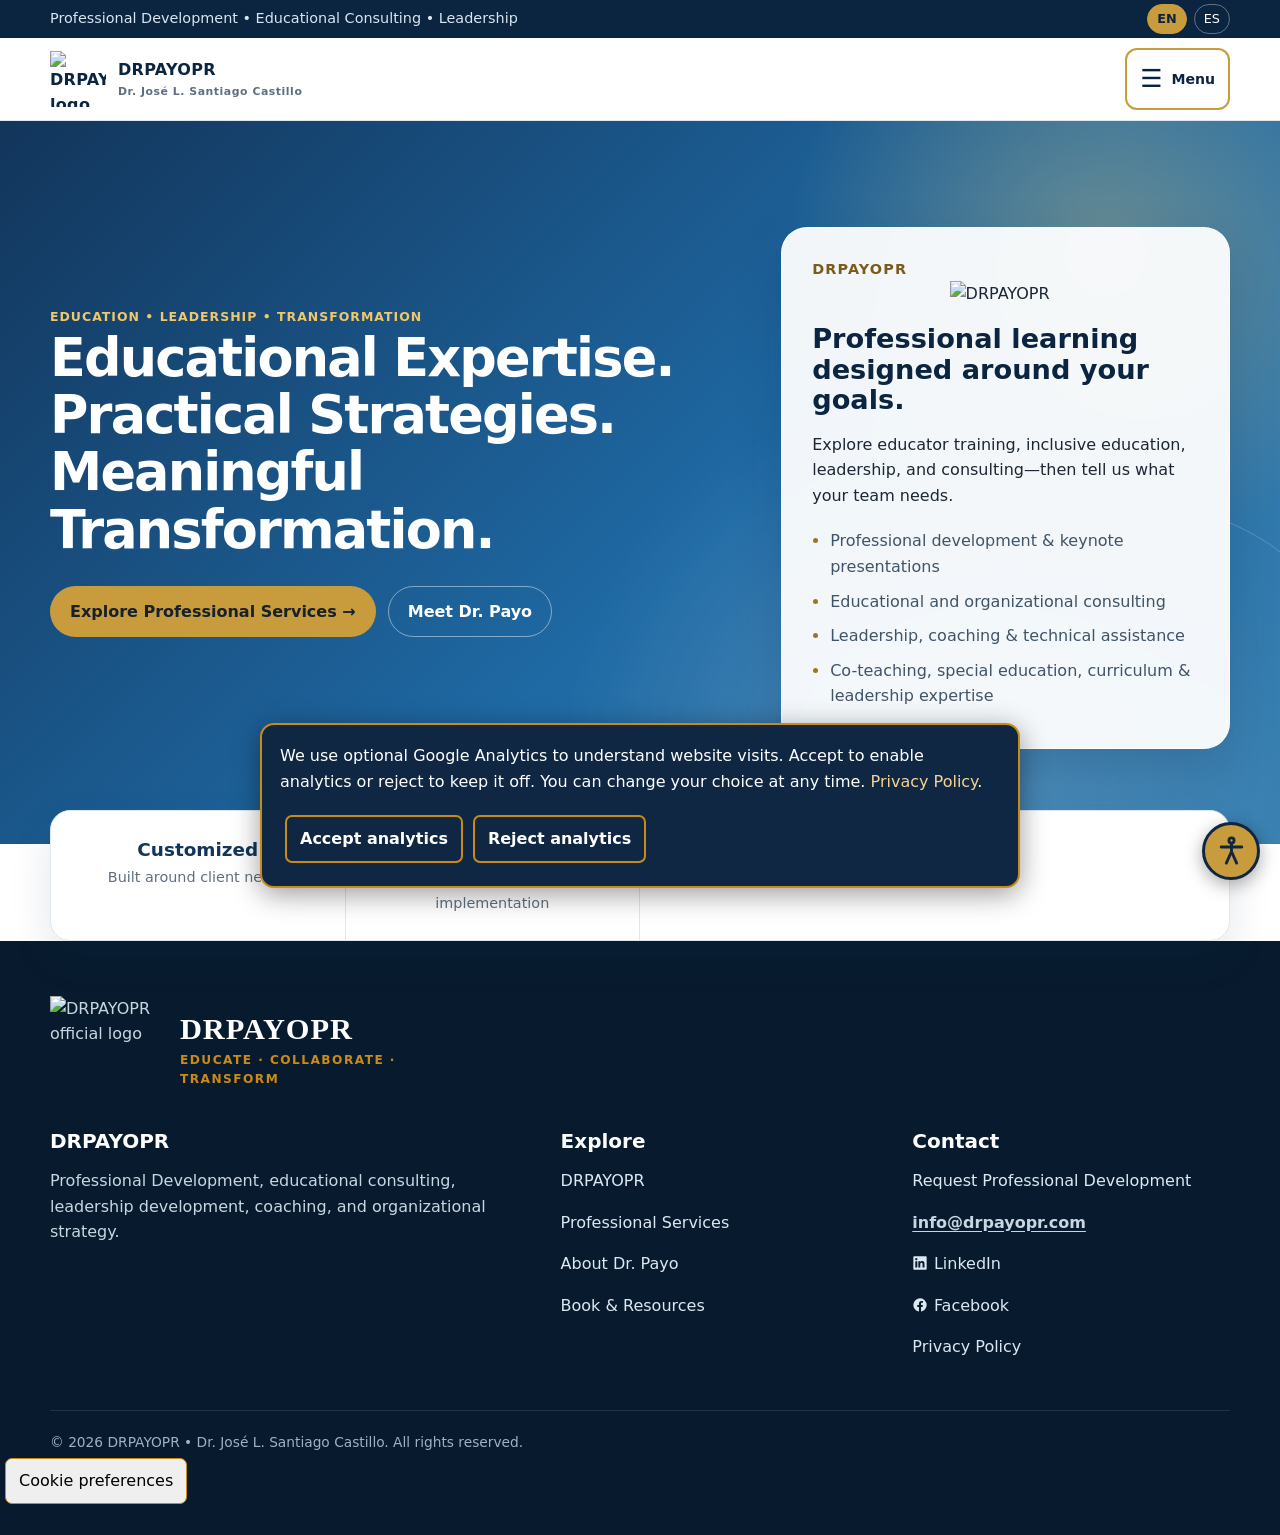
==== commit 201ea6fd: "Add files via upload" ====
--- a/index.html
+++ b/index.html
@@ -2463,6 +2463,69 @@
 @media (prefers-reduced-motion:reduce){
   .hero-card,.team-card,.reader-card,.article-card,.book-purchase-card,.book-library-card,.collaboration-team-card,.event-team-card{transition:none!important}
 }
+</style>
+<style id="drpayopr-podcast-section">
+#insights-podcast{padding:34px 0 12px;background:linear-gradient(180deg,#f4f8fc,#fff)}
+#insights-podcast .podcast-feature{max-width:980px;margin:0 auto;padding:clamp(25px,4vw,48px);border:1px solid #d7e3ec;border-top:4px solid #c98a18;border-radius:18px;background:#fff;box-shadow:0 12px 32px rgba(18,53,91,.09);color:#405467}
+#insights-podcast .podcast-feature h2{color:#12355b;margin:10px 0 12px}
+#insights-podcast .podcast-feature p{line-height:1.75;max-width:76ch}
+#insights-podcast .podcast-feature .podcast-tagline{font-size:clamp(1.08rem,2vw,1.3rem);font-weight:750;color:#7b5b1c;margin:0 0 22px}
+#insights-podcast .podcast-feature .eyebrow{color:#7b5b1c}
+</style>
+<style id="drpayopr-podcast-video-styles">
+/* 1+1 con Dr. Payo: feature photo and local podcast video */
+#insights-podcast .podcast-feature{display:flow-root}
+#insights-podcast .podcast-hero-media{float:right;width:min(32%,260px);margin:0 0 20px 30px;border-radius:16px;overflow:hidden;border:3px solid #e8d7af;box-shadow:0 12px 30px rgba(18,53,91,.17)}
+#insights-podcast .podcast-hero-media img{width:100%;height:auto;display:block;object-fit:cover}
+#insights-podcast .podcast-episode{max-width:980px;margin:28px auto 0;padding:clamp(20px,3vw,36px);border-radius:18px;background:#f4f8fc;border:1px solid #d7e3ec;color:#405467}
+#insights-podcast .podcast-episode h3{color:#12355b;margin:.5rem 0}
+#insights-podcast .podcast-episode video{display:block;width:100%;max-height:640px;background:#102b49;border-radius:12px;margin-top:18px}
+@media(max-width:650px){#insights-podcast .podcast-hero-media{float:none;width:min(70%,260px);margin:0 auto 24px}}
+</style>
+<style id="drpayopr-podcast-hub-styles">
+#insights-podcast{background:linear-gradient(180deg,#f4f8fc 0%,#fff 60%);padding:38px 0 55px}
+#insights-podcast .hub-hero{display:grid;grid-template-columns:minmax(190px,30%) 1fr;align-items:stretch;gap:clamp(20px,4vw,50px);background:linear-gradient(120deg,#102b49,#174d78);border-radius:22px;overflow:hidden;color:#f5f9fd;box-shadow:0 18px 38px rgba(18,53,91,.17);border-bottom:5px solid #c98a18}
+#insights-podcast .hub-photo{min-height:310px;position:relative;background:#1b3d60}
+#insights-podcast .hub-photo img{width:100%;height:100%;object-fit:cover;object-position:center 24%;position:absolute;inset:0}
+#insights-podcast .hub-intro{padding:clamp(25px,4vw,48px) clamp(25px,4vw,48px) clamp(25px,4vw,48px) 0}
+#insights-podcast .hub-kicker{color:#f0c76a;font-weight:800;letter-spacing:.16em;font-size:.8rem}
+#insights-podcast .hub-intro h2{font-size:clamp(2.15rem,4vw,3.65rem);line-height:1.13;color:#fff;margin:12px 0 12px}
+#insights-podcast .hub-intro h2 em{font-size:.55em;color:#f0c76a;font-style:normal}
+#insights-podcast .hub-intro p{color:#f3f7fb;line-height:1.68;margin:12px 0}
+#insights-podcast .hub-intro .hub-tag{color:#f0c76a;font-size:clamp(1rem,1.8vw,1.24rem);font-weight:700}
+#insights-podcast .hub-feature{display:grid;grid-template-columns:minmax(0,1.3fr) minmax(250px,1fr);gap:28px;margin:30px 0 40px;background:#fff;border:1px solid #d7e3ec;border-radius:18px;padding:22px;box-shadow:0 12px 32px rgba(18,53,91,.09)}
+#insights-podcast .hub-player{display:flex;align-items:center;background:#102b49;border-radius:12px;overflow:hidden;min-height:220px}
+#insights-podcast .hub-player video{width:100%;max-height:440px;display:block}
+#insights-podcast .hub-feature-copy{align-self:center;color:#405467}
+#insights-podcast .hub-feature-copy h3{color:#12355b;font-size:clamp(1.45rem,2.5vw,2rem);margin:10px 0}
+#insights-podcast .hub-pill{display:inline-block;background:#f0c76a;color:#172c44;border-radius:50px;padding:7px 14px;font-size:.73rem;font-weight:800}
+#insights-podcast .hub-episode-label{color:#926313;font-size:.83rem;font-weight:800;letter-spacing:.08em;margin:15px 0 0}
+#insights-podcast .hub-watch{background:#12355b;color:#fff;border:0;border-radius:30px;padding:12px 22px;font-weight:750;cursor:pointer;margin-top:12px}
+#insights-podcast .hub-watch:hover,#insights-podcast .hub-watch:focus-visible{background:#1f6aa5}
+#insights-podcast .hub-library-head{display:flex;align-items:center;justify-content:space-between;gap:18px;flex-wrap:wrap}
+#insights-podcast .hub-library h3{color:#12355b;font-size:clamp(1.6rem,3vw,2.2rem);margin:0}
+#insights-podcast .hub-search-label{flex:0 1 370px;width:100%}
+#insights-podcast #hub-search{width:100%;padding:13px 17px;border-radius:28px;border:1px solid #cbdbe7;background:#fff;color:#12355b;font:inherit}
+#insights-podcast .hub-filters{display:flex;flex-wrap:wrap;gap:9px;margin:18px 0 22px}
+#insights-podcast .hub-filters button{border:1px solid #d7e3ec;background:#f1f5f9;color:#12355b;padding:9px 16px;border-radius:30px;cursor:pointer;font:inherit;font-size:.9rem}
+#insights-podcast .hub-filters button.active{background:#edbd60;color:#102b49;border-color:#dca943;font-weight:800}
+#insights-podcast .hub-episode-grid{display:grid;grid-template-columns:repeat(3,minmax(0,1fr));gap:20px}
+#insights-podcast .hub-episode-card{background:#fff;border:1px solid #d7e3ec;border-radius:13px;overflow:hidden;box-shadow:0 8px 22px rgba(18,53,91,.08)}
+#insights-podcast .hub-episode-card button{border:0;background:transparent;display:block;text-align:left;width:100%;padding:0;cursor:pointer;color:inherit;font:inherit}
+#insights-podcast .hub-episode-card button:focus-visible{outline:3px solid #c98a18;outline-offset:-3px}
+#insights-podcast .hub-thumb{position:relative;aspect-ratio:16/9;background:#102b49;overflow:hidden}
+#insights-podcast .hub-thumb img{width:100%;height:100%;object-fit:cover;object-position:center 30%}
+#insights-podcast .hub-play{position:absolute;top:50%;left:50%;transform:translate(-50%,-50%);border:2px solid #fff;background:#102b49c9;color:#fff;border-radius:50%;height:52px;width:52px;display:grid;place-items:center;font-size:1.25rem}
+#insights-podcast .hub-card-copy{padding:16px}
+#insights-podcast .hub-card-copy .hub-num{font-size:.73rem;color:#906011;font-weight:800;letter-spacing:.08em}
+#insights-podcast .hub-card-copy h4{color:#12355b;margin:6px 0;font-size:1.13rem}
+#insights-podcast .hub-card-copy p{font-size:.9rem;color:#536577;line-height:1.55;margin:6px 0}
+#insights-podcast .hub-empty{text-align:center;color:#536577;padding:20px}
+#insights-podcast .hub-more{display:block;margin:25px auto 0;border:2px solid #c98a18;color:#12355b;background:#fff;padding:12px 25px;border-radius:30px;font-weight:750;cursor:pointer}
+#insights-podcast .hub-more[hidden]{display:none}
+@media(max-width:800px){#insights-podcast .hub-feature{grid-template-columns:1fr}#insights-podcast .hub-episode-grid{grid-template-columns:repeat(2,minmax(0,1fr))}}
+@media(max-width:620px){#insights-podcast .hub-hero{grid-template-columns:1fr}#insights-podcast .hub-photo{min-height:280px}#insights-podcast .hub-photo img{object-position:center 20%}#insights-podcast .hub-intro{padding:24px}#insights-podcast .hub-episode-grid{grid-template-columns:1fr}#insights-podcast .hub-feature{padding:14px}}
+@media(prefers-reduced-motion:no-preference){#insights-podcast .hub-episode-card{transition:transform .2s,box-shadow .2s}#insights-podcast .hub-episode-card:hover{transform:translateY(-3px);box-shadow:0 12px 28px rgba(18,53,91,.14)}}
 </style>
 </head>
 <body id="top">
@@ -2904,7 +2967,7 @@
 <h2 data-lang="es">Perspectivas e Impacto</h2>
 <p data-lang="en">Explore published perspectives, educational conversations, and reader engagement.</p>
 <p data-lang="es">Explore perspectivas publicadas, conversaciones educativas y la participación de lectores.</p>
-</div><nav aria-label="Insights sections" class="insights-jump-nav"><a href="#insights-articles"><span data-lang="en">Articles</span><span data-lang="es">Artículos</span></a><a href="#insights-videos"><span data-lang="en">Videos</span><span data-lang="es">Videos</span></a><a href="#insights-readers"><span data-lang="en">Readers &amp; Impact</span><span data-lang="es">Lectores e Impacto</span></a></nav><div class="impact-subsection articles-subsection" id="insights-articles">
+</div><nav aria-label="Insights sections" class="insights-jump-nav"><a href="#insights-articles"><span data-lang="en">Articles</span><span data-lang="es">Artículos</span></a><a href="#insights-videos"><span data-lang="en">Videos</span><span data-lang="es">Videos</span></a><a href="#insights-podcast"><span data-lang="en">Podcast</span><span data-lang="es">Pódcast</span></a><a href="#insights-readers"><span data-lang="en">Readers &amp; Impact</span><span data-lang="es">Lectores e Impacto</span></a></nav><div class="impact-subsection articles-subsection" id="insights-articles">
 <div class="container">
 <div class="insights-intro">
 <div class="eyebrow" data-lang="en">Thought Leadership &amp; Educational Perspectives</div>
@@ -2914,6 +2977,32 @@
 <p data-lang="en">Read published articles and professional perspectives on education, inclusion, and leadership.</p>
 <p data-lang="es">Lea artículos publicados y perspectivas profesionales sobre educación, inclusión y liderazgo.</p>
 </div>
+<article class="featured-article" data-article-date="2026-10-10">
+<span class="article-label" data-lang="en">Featured Article · LEAN Magazine</span>
+<span class="article-label" data-lang="es">Artículo Destacado · LEAN Magazine</span>
+<h3 data-lang="en">More Meetings Do Not Mean More Collaboration</h3>
+<h3 data-lang="es">Más reuniones no significan más colaboración</h3>
+<p data-lang="en">In Special Education, meetings help teams plan, review information, coordinate services, and make decisions. Dr. José L. Santiago Castillo examines why having more meetings does not necessarily lead to better collaboration and highlights the importance of purposeful, shared work.</p>
+<p data-lang="es">En Educación Especial, las reuniones permiten planificar, revisar información, coordinar servicios y tomar decisiones. El Dr. José L. Santiago Castillo reflexiona sobre por qué celebrar más reuniones no necesariamente significa colaborar mejor y destaca la importancia del trabajo compartido con propósito.</p>
+<p class="article-meta" style="color:rgba(255,255,255,.72);">
+<span data-lang="en">Published by LEAN Magazine · October 10, 2026 · Special Education · Collaboration · Leadership</span>
+<span data-lang="es">Publicado por LEAN Magazine · 10 de octubre de 2026 · Educación Especial · Colaboración · Liderazgo</span>
+</p>
+<p style="margin-top:22px;"><a class="btn btn-gold" href="https://leaneducationprinc.com/2026/10/10/mas-reuniones-no-significan-mas-colaboracion/" rel="noopener noreferrer" target="_blank"><span data-lang="en">Read the Article on LEAN Magazine ↗</span><span data-lang="es">Leer el Artículo en LEAN Magazine ↗</span></a></p>
+</article>
+<article class="featured-article" data-article-date="2026-10-08">
+<span class="article-label" data-lang="en">Featured Article · Al Poniente</span>
+<span class="article-label" data-lang="es">Artículo Destacado · Al Poniente</span>
+<h3 data-lang="en">Leading Special Education Without Being a Specialist: Leadership Begins by Asking the Right Questions</h3>
+<h3 data-lang="es">Dirigir Educación Especial sin ser especialista: El liderazgo comienza haciendo las preguntas correctas</h3>
+<p data-lang="en">Effective leadership in Special Education does not require replacing specialists' expertise. It begins with asking informed questions, listening to professionals, and supporting the resources, collaboration, and decisions that students need.</p>
+<p data-lang="es">El liderazgo en Educación Especial no consiste en sustituir el conocimiento especializado. Comienza al hacer preguntas pertinentes, escuchar a los profesionales y apoyar los recursos, la colaboración y las decisiones que necesitan los estudiantes.</p>
+<p class="article-meta" style="color:rgba(255,255,255,.72);">
+<span data-lang="en">Published by Al Poniente · October 8, 2026 · Opinion · Education · Leadership</span>
+<span data-lang="es">Publicado por Al Poniente · 8 de octubre de 2026 · Opinión · Educación · Liderazgo</span>
+</p>
+<p style="margin-top:22px;"><a class="btn btn-gold" href="https://alponiente.com/dirigir-educacion-especial-sin-ser-especialista-el-liderazgo-comienza-haciendo-las-preguntas-correctas/" rel="noopener noreferrer" target="_blank"><span data-lang="en">Read the Article on Al Poniente ↗</span><span data-lang="es">Leer el Artículo en Al Poniente ↗</span></a></p>
+</article>
 <article class="featured-article" data-article-date="2026-09-23">
 <span class="article-label" data-lang="en">Featured Article · Al Poniente</span>
 <span class="article-label" data-lang="es">Artículo Destacado · Al Poniente</span>
@@ -2990,6 +3079,22 @@
 <div class="section-back-top"><button aria-label="Back to top / Volver arriba" class="back-to-top" type="button"><span aria-hidden="true">↑</span><span data-lang="en">Back to top</span><span data-lang="es">Volver arriba</span></button></div></div>
 </div><div class="impact-subsection videos-subsection" id="insights-videos"><div class="container"><div class="insights-intro"><div class="eyebrow" data-lang="en">Educational Conversations &amp; Perspectives</div><div class="eyebrow" data-lang="es">Conversaciones y Perspectivas Educativas</div><h2 data-lang="en">Videos &amp; Conversations</h2><h2 data-lang="es">Videos y Conversaciones</h2><p data-lang="en">Watch interviews and educational conversations featuring Dr. Payo.</p><p data-lang="es">Vea entrevistas y conversaciones educativas con la participación del Dr. Payo.</p></div><article class="youtube-insight-card">
 <div class="youtube-insight-media">
+<iframe allow="accelerometer; autoplay; clipboard-write; encrypted-media; gyroscope; picture-in-picture; web-share" allowfullscreen="" loading="lazy" referrerpolicy="strict-origin-when-cross-origin" src="https://www.youtube-nocookie.com/embed/uVNhClY1EWg" title="LEAN talks con el Dr. José Luis Santiago / Dr. Payo — LEAN Education PR"></iframe>
+</div>
+<div class="youtube-insight-content">
+<span class="youtube-insight-label" data-lang="en">Interview</span>
+<span class="youtube-insight-label" data-lang="es">Entrevista</span>
+<h3 data-lang="en">LEAN talks con el Dr. José Luis Santiago / Dr. Payo</h3>
+<h3 data-lang="es">LEAN talks con el Dr. José Luis Santiago / Dr. Payo</h3>
+<p data-lang="en">An interview with Dr. José Luis Santiago (Dr. Payo), presented by LEAN Education PR. Watch the conversation on YouTube.</p>
+<p data-lang="es">Una entrevista con el Dr. José Luis Santiago (Dr. Payo), presentada por LEAN Education PR. Vea la conversación en YouTube.</p>
+<a class="youtube-insight-link" href="https://www.youtube.com/watch?v=uVNhClY1EWg" rel="noopener noreferrer" target="_blank">
+<span data-lang="en">Watch on YouTube →</span>
+<span data-lang="es">Ver en YouTube →</span>
+</a>
+</div>
+</article><article class="youtube-insight-card">
+<div class="youtube-insight-media">
 <iframe allow="accelerometer; autoplay; clipboard-write; encrypted-media; gyroscope; picture-in-picture; web-share" allowfullscreen="" loading="lazy" src="https://www.youtube.com/embed/zq-VgxLlufw" title="Dr. Payo — Inteligencia Artificial en la Educación"></iframe>
 </div>
 <div class="youtube-insight-content">
@@ -3004,7 +3109,13 @@
 <span data-lang="es">Ver en YouTube →</span>
 </a>
 </div>
-</article><div class="section-back-top"><button aria-label="Back to top / Volver arriba" class="back-to-top" type="button"><span aria-hidden="true">↑</span><span data-lang="en">Back to top</span><span data-lang="es">Volver arriba</span></button></div></div></div><div class="impact-subsection readers-subsection" id="insights-readers">
+</article><div class="section-back-top"><button aria-label="Back to top / Volver arriba" class="back-to-top" type="button"><span aria-hidden="true">↑</span><span data-lang="en">Back to top</span><span data-lang="es">Volver arriba</span></button></div></div></div><div class="impact-subsection podcast-subsection" id="insights-podcast">
+<div class="container">
+<section class="hub-hero" aria-labelledby="hub-title"><div class="hub-photo"><img src="podcast-dr-payo-feature.jpg" alt="Dr. Payo — 1+1 con Dr. Payo" loading="lazy"></div><div class="hub-intro"><div class="hub-kicker">◉ PODCAST | PÓDCAST</div><h2 id="hub-title">1+1 <em>con</em> Dr. Payo</h2><p class="hub-tag" data-lang="es">Conversaciones que educan, colaboran y transforman.</p><p class="hub-tag" data-lang="en">Conversations that educate, foster collaboration, and transform.</p><p data-lang="es"><strong>1+1 con Dr. Payo</strong> es un espacio de diálogo, reflexión e intercambio de ideas sobre educación, liderazgo, inclusión y desarrollo profesional. A través de conversaciones con invitados y profesionales de diferentes áreas, exploramos experiencias, perspectivas y estrategias que inspiran el aprendizaje y la transformación.</p><p data-lang="en"><strong>1+1 con Dr. Payo</strong> is a space for dialogue, reflection, and the exchange of ideas about education, leadership, inclusion, and professional development. Through conversations with guests and professionals from different fields, we explore experiences, perspectives, and strategies that inspire learning and transformation.</p></div></section>
+<section class="hub-feature" aria-label="Featured podcast episode"><div class="hub-player"><video id="hub-video" controls playsinline preload="metadata" poster="podcast-dr-payo-feature.jpg" aria-label="1+1 con Dr. Payo podcast video"><source src="1-plus-1-con-dr-payo-podcast.mp4" type="video/mp4"></video></div><div class="hub-feature-copy"><span class="hub-pill" data-lang="en">FEATURED EPISODE</span><span class="hub-pill" data-lang="es">EPISODIO DESTACADO</span><p class="hub-episode-label" id="hub-feature-number">EPISODIO 01 | EPISODE 01</p><h3 id="hub-feature-title">1+1 con Dr. Payo</h3><p id="hub-feature-description" data-lang="es">Conversaciones que educan, colaboran y transforman.</p><p id="hub-feature-description-en" data-lang="en">Conversations that educate, foster collaboration, and transform.</p><button type="button" class="hub-watch" id="hub-watch"><span data-lang="en">▶ Watch Episode</span><span data-lang="es">▶ Ver episodio</span></button></div></section>
+<section class="hub-library" aria-labelledby="hub-library-title"><div class="hub-library-head"><h3 id="hub-library-title"><span data-lang="en">All Episodes</span><span data-lang="es">Todos los episodios</span></h3><label class="hub-search-label"><span class="sr-only" data-lang="en">Search episodes</span><span class="sr-only" data-lang="es">Buscar episodios</span><input id="hub-search" type="search" placeholder="Search episodes / Buscar episodios" autocomplete="off"></label></div><div class="hub-filters" id="hub-filters" role="group" aria-label="Filter podcast episodes"><button type="button" class="active" data-topic="all" aria-pressed="true"><span data-lang="en">All</span><span data-lang="es">Todos</span></button><button type="button" data-topic="education" aria-pressed="false"><span data-lang="en">Education</span><span data-lang="es">Educación</span></button><button type="button" data-topic="leadership" aria-pressed="false"><span data-lang="en">Leadership</span><span data-lang="es">Liderazgo</span></button><button type="button" data-topic="inclusion" aria-pressed="false"><span data-lang="en">Inclusion</span><span data-lang="es">Inclusión</span></button><button type="button" data-topic="professional" aria-pressed="false"><span data-lang="en">Professional Development</span><span data-lang="es">Desarrollo profesional</span></button></div><div id="hub-episode-grid" class="hub-episode-grid" aria-live="polite"></div><p id="hub-empty" class="hub-empty" hidden><span data-lang="en">No episodes match your search.</span><span data-lang="es">No hay episodios que coincidan con su búsqueda.</span></p><button type="button" id="hub-more" class="hub-more" hidden><span data-lang="en">Load More Episodes ↓</span><span data-lang="es">Ver más episodios ↓</span></button></section>
+<div class="section-back-top"><button aria-label="Back to top / Volver arriba" class="back-to-top" type="button"><span aria-hidden="true">↑</span><span data-lang="en">Back to top</span><span data-lang="es">Volver arriba</span></button></div></div></div>
+<div class="impact-subsection readers-subsection" id="insights-readers">
 <div class="container">
 <div class="readers-intro">
 <div class="eyebrow" data-lang="en">Community &amp; Educational Impact</div>
@@ -3978,5 +4089,20 @@
 function init(){renderEvents();setupNotice();setInterval(()=>{renderEvents()},60000)}
 if(document.readyState==='loading')document.addEventListener('DOMContentLoaded',init);else init();
 })();
-</script></body>
+</script><script id="drpayopr-podcast-hub-script">
+(function(){
+'use strict';
+// Add future podcast episodes here. Only one actual published video is currently supplied.
+const episodes=[{id:'ep01',number:1,title:'1+1 con Dr. Payo',titleEn:'1+1 con Dr. Payo',descriptionEs:'Conversaciones que educan, colaboran y transforman.',descriptionEn:'Conversations that educate, foster collaboration, and transform.',date:'',guest:'',topics:['education','leadership','inclusion','professional'],poster:'podcast-dr-payo-feature.jpg',video:'1-plus-1-con-dr-payo-podcast.mp4'}];
+const root=document.getElementById('insights-podcast');if(!root)return;
+const grid=root.querySelector('#hub-episode-grid'),search=root.querySelector('#hub-search'),more=root.querySelector('#hub-more'),empty=root.querySelector('#hub-empty'),player=root.querySelector('#hub-video');
+let topic='all',limit=6;
+function language(){return document.documentElement.lang==='es'?'es':(document.querySelector('html')?.getAttribute('lang')==='es'?'es':'en')}
+function el(tag,cls,text){const node=document.createElement(tag);if(cls)node.className=cls;if(text!==undefined)node.textContent=text;return node}
+function choose(ep){const src=player.querySelector('source');if(src.getAttribute('src')!==ep.video){src.setAttribute('src',ep.video);player.poster=ep.poster;player.load()}root.querySelector('#hub-feature-title').textContent=language()==='es'?ep.title:ep.titleEn;root.querySelector('#hub-feature-number').textContent='EPISODIO '+String(ep.number).padStart(2,'0')+' | EPISODE '+String(ep.number).padStart(2,'0');root.querySelector('#hub-feature-description').textContent=ep.descriptionEs;root.querySelector('#hub-feature-description-en').textContent=ep.descriptionEn;root.querySelector('.hub-feature').scrollIntoView({behavior:matchMedia('(prefers-reduced-motion: reduce)').matches?'auto':'smooth',block:'start'});player.focus({preventScroll:true})}
+function render(){const q=search.value.trim().toLocaleLowerCase();const filtered=episodes.filter(ep=>(topic==='all'||ep.topics.includes(topic))&&[ep.title,ep.titleEn,ep.descriptionEs,ep.descriptionEn,ep.guest,...ep.topics].join(' ').toLocaleLowerCase().includes(q));grid.replaceChildren();filtered.slice(0,limit).forEach(ep=>{const card=el('article','hub-episode-card'),btn=el('button');btn.type='button';btn.setAttribute('aria-label','Watch / Ver: '+ep.title);const thumb=el('div','hub-thumb'),img=el('img');img.src=ep.poster;img.alt='';img.loading='lazy';thumb.append(img,el('span','hub-play','▶'));const copy=el('div','hub-card-copy');copy.append(el('div','hub-num','EPISODIO '+String(ep.number).padStart(2,'0')+' | EPISODE '+String(ep.number).padStart(2,'0')),el('h4','',ep.title));const es=el('p','',ep.descriptionEs),en=el('p','',ep.descriptionEn);es.setAttribute('data-lang','es');en.setAttribute('data-lang','en');copy.append(es,en);btn.append(thumb,copy);btn.addEventListener('click',()=>choose(ep));card.append(btn);grid.append(card)});empty.hidden=filtered.length!==0;more.hidden=filtered.length<=limit}
+root.querySelectorAll('#hub-filters button').forEach(btn=>btn.addEventListener('click',()=>{topic=btn.dataset.topic;limit=6;root.querySelectorAll('#hub-filters button').forEach(b=>{const selected=b===btn;b.classList.toggle('active',selected);b.setAttribute('aria-pressed',String(selected))});render()}));search.addEventListener('input',()=>{limit=6;render()});more.addEventListener('click',()=>{limit+=6;render()});root.querySelector('#hub-watch').addEventListener('click',()=>{player.scrollIntoView({behavior:'smooth',block:'center'});player.play().catch(()=>{})});render();
+})();
+</script>
+</body>
 </html>
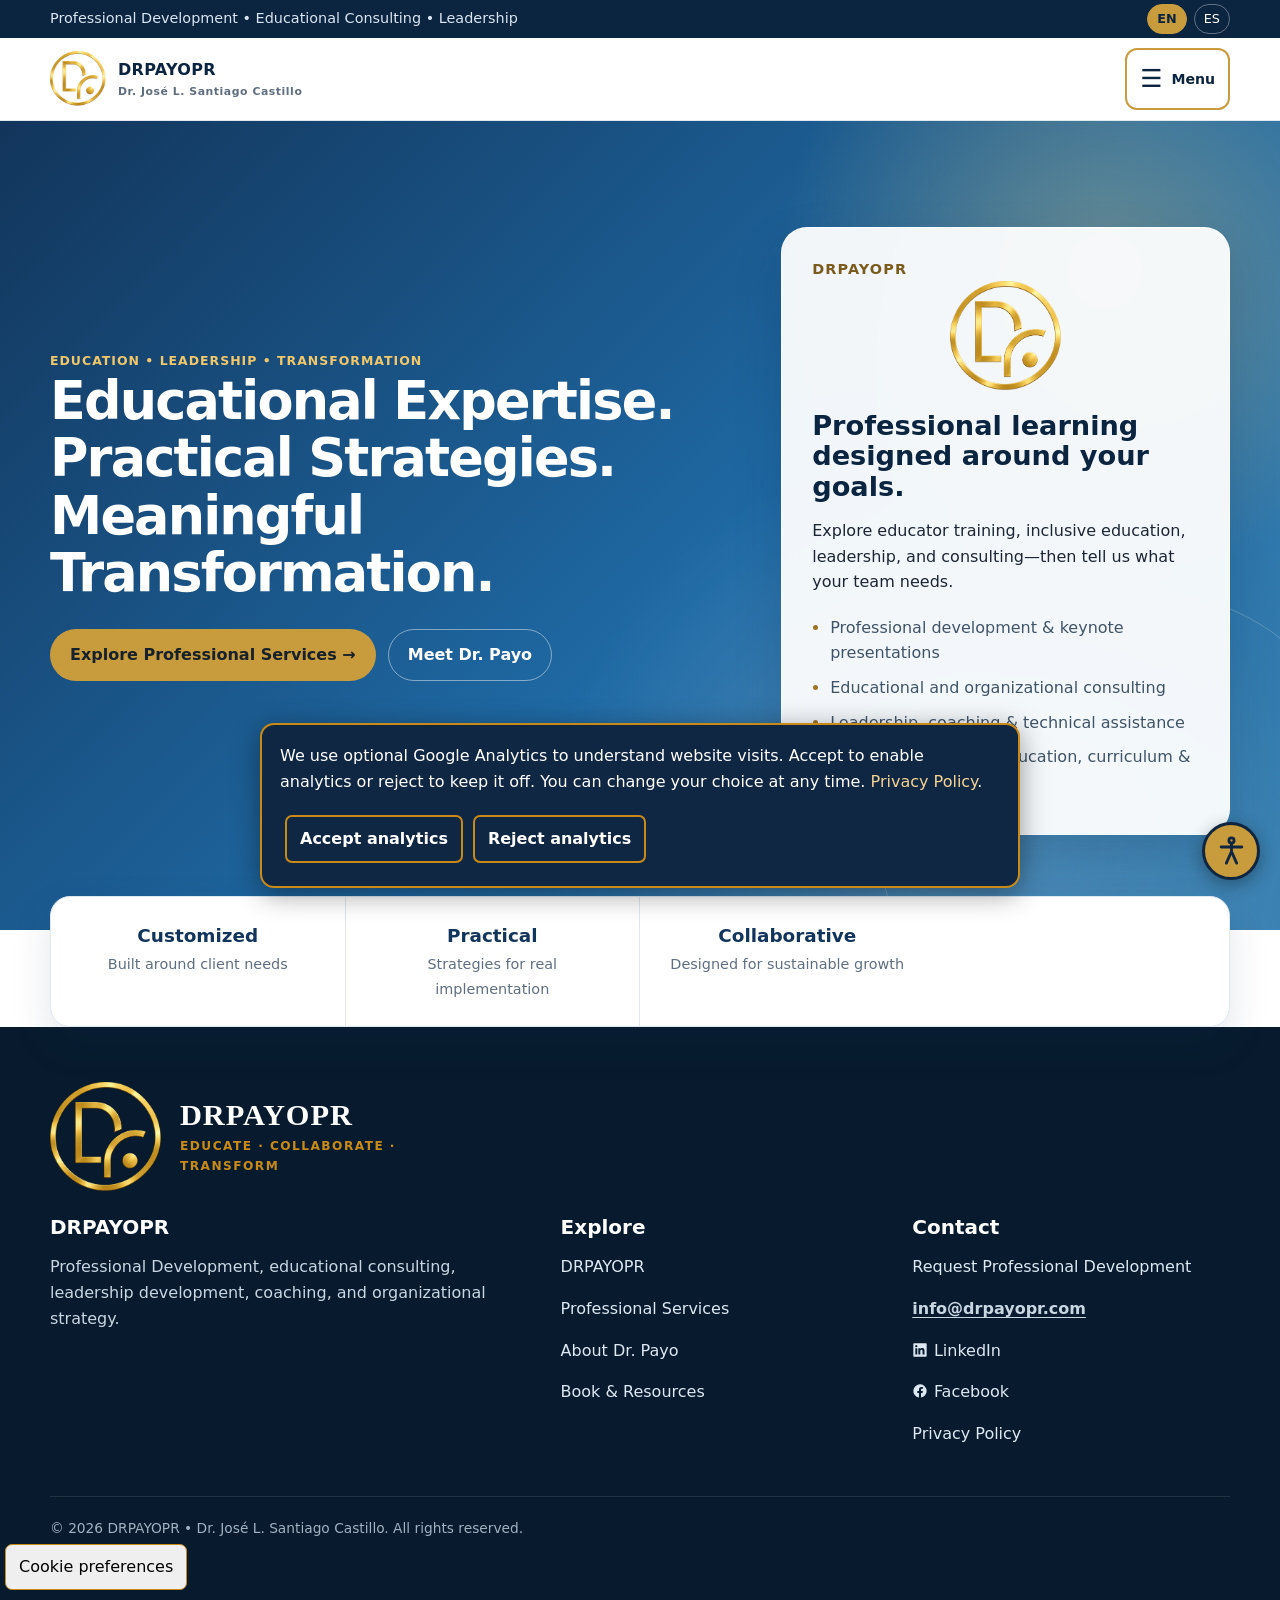
==== commit 100dc501: "Add files via upload" ====
--- a/index.html
+++ b/index.html
@@ -2297,7 +2297,7 @@
 
 /* Priority 1: mobile-friendly sticky navigation and accessible touch targets. */
 html{scroll-padding-top:calc(var(--language-bar-height, 38px) + var(--main-header-height, 76px) + 14px)}
-.app-page,.impact-subsection,#request,#insights-articles,#insights-videos,#insights-readers{scroll-margin-top:calc(var(--language-bar-height, 38px) + var(--main-header-height, 76px) + 14px)}
+.app-page,.impact-subsection,#request,#insights-articles,#insights-videos,#insights-podcast,#insights-readers{scroll-margin-top:calc(var(--language-bar-height, 38px) + var(--main-header-height, 76px) + 14px)}
 header{isolation:isolate}
 .nav-links{min-width:0}
 .nav-links a{overflow-wrap:anywhere}
@@ -2495,7 +2495,7 @@
 #insights-podcast .hub-intro .hub-tag{color:#f0c76a;font-size:clamp(1rem,1.8vw,1.24rem);font-weight:700}
 #insights-podcast .hub-feature{display:grid;grid-template-columns:minmax(0,1.3fr) minmax(250px,1fr);gap:28px;margin:30px 0 40px;background:#fff;border:1px solid #d7e3ec;border-radius:18px;padding:22px;box-shadow:0 12px 32px rgba(18,53,91,.09)}
 #insights-podcast .hub-player{display:flex;align-items:center;background:#102b49;border-radius:12px;overflow:hidden;min-height:220px}
-#insights-podcast .hub-player video{width:100%;max-height:440px;display:block}
+#insights-podcast .hub-player iframe{width:100%;aspect-ratio:16/9;height:auto;max-height:none;display:block;border:0;border-radius:12px}
 #insights-podcast .hub-feature-copy{align-self:center;color:#405467}
 #insights-podcast .hub-feature-copy h3{color:#12355b;font-size:clamp(1.45rem,2.5vw,2rem);margin:10px 0}
 #insights-podcast .hub-pill{display:inline-block;background:#f0c76a;color:#172c44;border-radius:50px;padding:7px 14px;font-size:.73rem;font-weight:800}
@@ -2967,7 +2967,13 @@
 <h2 data-lang="es">Perspectivas e Impacto</h2>
 <p data-lang="en">Explore published perspectives, educational conversations, and reader engagement.</p>
 <p data-lang="es">Explore perspectivas publicadas, conversaciones educativas y la participación de lectores.</p>
-</div><nav aria-label="Insights sections" class="insights-jump-nav"><a href="#insights-articles"><span data-lang="en">Articles</span><span data-lang="es">Artículos</span></a><a href="#insights-videos"><span data-lang="en">Videos</span><span data-lang="es">Videos</span></a><a href="#insights-podcast"><span data-lang="en">Podcast</span><span data-lang="es">Pódcast</span></a><a href="#insights-readers"><span data-lang="en">Readers &amp; Impact</span><span data-lang="es">Lectores e Impacto</span></a></nav><div class="impact-subsection articles-subsection" id="insights-articles">
+</div><nav aria-label="Insights sections" class="insights-jump-nav"><a href="#insights-podcast"><span data-lang="en">Podcast</span><span data-lang="es">Pódcast</span></a><a href="#insights-articles"><span data-lang="en">Articles</span><span data-lang="es">Artículos</span></a><a href="#insights-readers"><span data-lang="en">Readers &amp; Impact</span><span data-lang="es">Lectores e Impacto</span></a><a href="#insights-videos"><span data-lang="en">Videos</span><span data-lang="es">Videos</span></a></nav><div class="impact-subsection podcast-subsection" id="insights-podcast">
+<div class="container">
+<section class="hub-hero" aria-labelledby="hub-title"><div class="hub-photo"><img src="podcast-dr-payo-feature.jpg" alt="Dr. Payo — 1+1 con Dr. Payo" loading="lazy"></div><div class="hub-intro"><div class="hub-kicker">◉ PODCAST | PÓDCAST</div><h2 id="hub-title">1+1 <em>con</em> Dr. Payo</h2><p class="hub-tag" data-lang="es">Conversaciones que educan, colaboran y transforman.</p><p class="hub-tag" data-lang="en">Conversations that educate, foster collaboration, and transform.</p><p data-lang="es"><strong>1+1 con Dr. Payo</strong> es un espacio de diálogo, reflexión e intercambio de ideas sobre educación, liderazgo, inclusión y desarrollo profesional. A través de conversaciones con invitados y profesionales de diferentes áreas, exploramos experiencias, perspectivas y estrategias que inspiran el aprendizaje y la transformación.</p><p data-lang="en"><strong>1+1 con Dr. Payo</strong> is a space for dialogue, reflection, and the exchange of ideas about education, leadership, inclusion, and professional development. Through conversations with guests and professionals from different fields, we explore experiences, perspectives, and strategies that inspire learning and transformation.</p></div></section>
+<section class="hub-feature" aria-label="Featured podcast episode"><div class="hub-player"><iframe id="hub-video" src="https://www.youtube-nocookie.com/embed/ZEVBKyAGSNU?rel=0" title="1+1 con Dr. Payo — Podcast Episode 01" loading="lazy" referrerpolicy="strict-origin-when-cross-origin" allow="accelerometer; autoplay; clipboard-write; encrypted-media; gyroscope; picture-in-picture; web-share" allowfullscreen></iframe></div><div class="hub-feature-copy"><span class="hub-pill" data-lang="en">FEATURED EPISODE</span><span class="hub-pill" data-lang="es">EPISODIO DESTACADO</span><p class="hub-episode-label" id="hub-feature-number">EPISODIO 01 | EPISODE 01</p><h3 id="hub-feature-title">1+1 con Dr. Payo</h3><p id="hub-feature-description" data-lang="es">Conversaciones que educan, colaboran y transforman.</p><p id="hub-feature-description-en" data-lang="en">Conversations that educate, foster collaboration, and transform.</p><button type="button" class="hub-watch" id="hub-watch"><span data-lang="en">▶ Watch Episode</span><span data-lang="es">▶ Ver episodio</span></button></div></section>
+<section class="hub-library" aria-labelledby="hub-library-title"><div class="hub-library-head"><h3 id="hub-library-title"><span data-lang="en">All Episodes</span><span data-lang="es">Todos los episodios</span></h3><label class="hub-search-label"><span class="sr-only" data-lang="en">Search episodes</span><span class="sr-only" data-lang="es">Buscar episodios</span><input id="hub-search" type="search" placeholder="Search episodes / Buscar episodios" autocomplete="off"></label></div><div class="hub-filters" id="hub-filters" role="group" aria-label="Filter podcast episodes"><button type="button" class="active" data-topic="all" aria-pressed="true"><span data-lang="en">All</span><span data-lang="es">Todos</span></button><button type="button" data-topic="education" aria-pressed="false"><span data-lang="en">Education</span><span data-lang="es">Educación</span></button><button type="button" data-topic="leadership" aria-pressed="false"><span data-lang="en">Leadership</span><span data-lang="es">Liderazgo</span></button><button type="button" data-topic="inclusion" aria-pressed="false"><span data-lang="en">Inclusion</span><span data-lang="es">Inclusión</span></button><button type="button" data-topic="professional" aria-pressed="false"><span data-lang="en">Professional Development</span><span data-lang="es">Desarrollo profesional</span></button></div><div id="hub-episode-grid" class="hub-episode-grid" aria-live="polite"></div><p id="hub-empty" class="hub-empty" hidden><span data-lang="en">No episodes match your search.</span><span data-lang="es">No hay episodios que coincidan con su búsqueda.</span></p><button type="button" id="hub-more" class="hub-more" hidden><span data-lang="en">Load More Episodes ↓</span><span data-lang="es">Ver más episodios ↓</span></button></section>
+<div class="section-back-top"><button aria-label="Back to top / Volver arriba" class="back-to-top" type="button"><span aria-hidden="true">↑</span><span data-lang="en">Back to top</span><span data-lang="es">Volver arriba</span></button></div></div></div>
+<div class="impact-subsection articles-subsection" id="insights-articles">
 <div class="container">
 <div class="insights-intro">
 <div class="eyebrow" data-lang="en">Thought Leadership &amp; Educational Perspectives</div>
@@ -3077,7 +3083,21 @@
 <div class="article-grid">
 </div>
 <div class="section-back-top"><button aria-label="Back to top / Volver arriba" class="back-to-top" type="button"><span aria-hidden="true">↑</span><span data-lang="en">Back to top</span><span data-lang="es">Volver arriba</span></button></div></div>
-</div><div class="impact-subsection videos-subsection" id="insights-videos"><div class="container"><div class="insights-intro"><div class="eyebrow" data-lang="en">Educational Conversations &amp; Perspectives</div><div class="eyebrow" data-lang="es">Conversaciones y Perspectivas Educativas</div><h2 data-lang="en">Videos &amp; Conversations</h2><h2 data-lang="es">Videos y Conversaciones</h2><p data-lang="en">Watch interviews and educational conversations featuring Dr. Payo.</p><p data-lang="es">Vea entrevistas y conversaciones educativas con la participación del Dr. Payo.</p></div><article class="youtube-insight-card">
+</div>
+<div class="impact-subsection readers-subsection" id="insights-readers">
+<div class="container">
+<div class="readers-intro">
+<div class="eyebrow" data-lang="en">Community &amp; Educational Impact</div>
+<div class="eyebrow" data-lang="es">Comunidad e Impacto Educativo</div>
+<h2 data-lang="en">Readers &amp; Impact</h2>
+<h2 data-lang="es">Lectores e Impacto</h2>
+<p data-lang="en">Meet readers engaging with the book La Co-Enseñanza and sharing it within their communities.</p>
+<p data-lang="es">Conozca a lectores que se acercan al libro La Co-Enseñanza y lo comparten en sus comunidades.</p>
+</div>
+<div class="readers-gallery"><article class="reader-card"><img alt="Dr. Eligio Hernández and Dr. José L. Santiago Castillo with La Co-Enseñanza — DRPAYOPR Readers &amp; Impact" loading="lazy" src="reader-impact-eligio-hernandez.jpg"/></article><article class="reader-card"><img alt="Profa. Rebeca Vega con el libro La Co-Enseñanza — DRPAYOPR Readers &amp; Impact" loading="lazy" src="reader-impact-rebeca-vega.jpg"/></article><article class="reader-card"><img alt="Denisse - DRPAYOPR Readers &amp; Impact" loading="lazy" src="reader-impact-denisse.jpg"/></article><article class="reader-card"><img alt="Dra. Silvia Mayo Molina - DRPAYOPR Readers &amp; Impact" loading="lazy" src="reader-impact-silvia.jpg"/></article><article class="reader-card"><img alt="Profa. Yuvir M. Moreno Rodríguez - DRPAYOPR Readers &amp; Impact" loading="lazy" src="reader-impact-yuvir.jpg"/></article><article class="reader-card"><img alt="José Morales - DRPAYOPR Readers &amp; Impact" loading="lazy" src="reader-impact-jose-morales.jpg"/></article><article class="reader-card"><img alt="DRPAYOPR readers in Juana Díaz, Puerto Rico" src="reader-impact-lectores-inspiran-juana-diaz.jpg"/></article><article class="reader-card"><img alt="Iliana Marrero Marrero holding La Co-Enseñanza" src="reader-impact-iliana-marrero.jpg"/></article><article class="reader-card"><img alt="DRPAYOPR reader impact feature" src="reader-impact-rafael-negron-gonzalez.jpg"/></article></div>
+</div>
+<div class="section-back-top"><button aria-label="Back to top / Volver arriba" class="back-to-top" type="button"><span aria-hidden="true">↑</span><span data-lang="en">Back to top</span><span data-lang="es">Volver arriba</span></button></div></div>
+<div class="impact-subsection videos-subsection" id="insights-videos"><div class="container"><div class="insights-intro"><div class="eyebrow" data-lang="en">Educational Conversations &amp; Perspectives</div><div class="eyebrow" data-lang="es">Conversaciones y Perspectivas Educativas</div><h2 data-lang="en">Videos &amp; Conversations</h2><h2 data-lang="es">Videos y Conversaciones</h2><p data-lang="en">Watch interviews and educational conversations featuring Dr. Payo.</p><p data-lang="es">Vea entrevistas y conversaciones educativas con la participación del Dr. Payo.</p></div><article class="youtube-insight-card">
 <div class="youtube-insight-media">
 <iframe allow="accelerometer; autoplay; clipboard-write; encrypted-media; gyroscope; picture-in-picture; web-share" allowfullscreen="" loading="lazy" referrerpolicy="strict-origin-when-cross-origin" src="https://www.youtube-nocookie.com/embed/uVNhClY1EWg" title="LEAN talks con el Dr. José Luis Santiago / Dr. Payo — LEAN Education PR"></iframe>
 </div>
@@ -3109,25 +3129,7 @@
 <span data-lang="es">Ver en YouTube →</span>
 </a>
 </div>
-</article><div class="section-back-top"><button aria-label="Back to top / Volver arriba" class="back-to-top" type="button"><span aria-hidden="true">↑</span><span data-lang="en">Back to top</span><span data-lang="es">Volver arriba</span></button></div></div></div><div class="impact-subsection podcast-subsection" id="insights-podcast">
-<div class="container">
-<section class="hub-hero" aria-labelledby="hub-title"><div class="hub-photo"><img src="podcast-dr-payo-feature.jpg" alt="Dr. Payo — 1+1 con Dr. Payo" loading="lazy"></div><div class="hub-intro"><div class="hub-kicker">◉ PODCAST | PÓDCAST</div><h2 id="hub-title">1+1 <em>con</em> Dr. Payo</h2><p class="hub-tag" data-lang="es">Conversaciones que educan, colaboran y transforman.</p><p class="hub-tag" data-lang="en">Conversations that educate, foster collaboration, and transform.</p><p data-lang="es"><strong>1+1 con Dr. Payo</strong> es un espacio de diálogo, reflexión e intercambio de ideas sobre educación, liderazgo, inclusión y desarrollo profesional. A través de conversaciones con invitados y profesionales de diferentes áreas, exploramos experiencias, perspectivas y estrategias que inspiran el aprendizaje y la transformación.</p><p data-lang="en"><strong>1+1 con Dr. Payo</strong> is a space for dialogue, reflection, and the exchange of ideas about education, leadership, inclusion, and professional development. Through conversations with guests and professionals from different fields, we explore experiences, perspectives, and strategies that inspire learning and transformation.</p></div></section>
-<section class="hub-feature" aria-label="Featured podcast episode"><div class="hub-player"><video id="hub-video" controls playsinline preload="metadata" poster="podcast-dr-payo-feature.jpg" aria-label="1+1 con Dr. Payo podcast video"><source src="1-plus-1-con-dr-payo-podcast.mp4" type="video/mp4"></video></div><div class="hub-feature-copy"><span class="hub-pill" data-lang="en">FEATURED EPISODE</span><span class="hub-pill" data-lang="es">EPISODIO DESTACADO</span><p class="hub-episode-label" id="hub-feature-number">EPISODIO 01 | EPISODE 01</p><h3 id="hub-feature-title">1+1 con Dr. Payo</h3><p id="hub-feature-description" data-lang="es">Conversaciones que educan, colaboran y transforman.</p><p id="hub-feature-description-en" data-lang="en">Conversations that educate, foster collaboration, and transform.</p><button type="button" class="hub-watch" id="hub-watch"><span data-lang="en">▶ Watch Episode</span><span data-lang="es">▶ Ver episodio</span></button></div></section>
-<section class="hub-library" aria-labelledby="hub-library-title"><div class="hub-library-head"><h3 id="hub-library-title"><span data-lang="en">All Episodes</span><span data-lang="es">Todos los episodios</span></h3><label class="hub-search-label"><span class="sr-only" data-lang="en">Search episodes</span><span class="sr-only" data-lang="es">Buscar episodios</span><input id="hub-search" type="search" placeholder="Search episodes / Buscar episodios" autocomplete="off"></label></div><div class="hub-filters" id="hub-filters" role="group" aria-label="Filter podcast episodes"><button type="button" class="active" data-topic="all" aria-pressed="true"><span data-lang="en">All</span><span data-lang="es">Todos</span></button><button type="button" data-topic="education" aria-pressed="false"><span data-lang="en">Education</span><span data-lang="es">Educación</span></button><button type="button" data-topic="leadership" aria-pressed="false"><span data-lang="en">Leadership</span><span data-lang="es">Liderazgo</span></button><button type="button" data-topic="inclusion" aria-pressed="false"><span data-lang="en">Inclusion</span><span data-lang="es">Inclusión</span></button><button type="button" data-topic="professional" aria-pressed="false"><span data-lang="en">Professional Development</span><span data-lang="es">Desarrollo profesional</span></button></div><div id="hub-episode-grid" class="hub-episode-grid" aria-live="polite"></div><p id="hub-empty" class="hub-empty" hidden><span data-lang="en">No episodes match your search.</span><span data-lang="es">No hay episodios que coincidan con su búsqueda.</span></p><button type="button" id="hub-more" class="hub-more" hidden><span data-lang="en">Load More Episodes ↓</span><span data-lang="es">Ver más episodios ↓</span></button></section>
-<div class="section-back-top"><button aria-label="Back to top / Volver arriba" class="back-to-top" type="button"><span aria-hidden="true">↑</span><span data-lang="en">Back to top</span><span data-lang="es">Volver arriba</span></button></div></div></div>
-<div class="impact-subsection readers-subsection" id="insights-readers">
-<div class="container">
-<div class="readers-intro">
-<div class="eyebrow" data-lang="en">Community &amp; Educational Impact</div>
-<div class="eyebrow" data-lang="es">Comunidad e Impacto Educativo</div>
-<h2 data-lang="en">Readers &amp; Impact</h2>
-<h2 data-lang="es">Lectores e Impacto</h2>
-<p data-lang="en">Meet readers engaging with the book La Co-Enseñanza and sharing it within their communities.</p>
-<p data-lang="es">Conozca a lectores que se acercan al libro La Co-Enseñanza y lo comparten en sus comunidades.</p>
-</div>
-<div class="readers-gallery"><article class="reader-card"><img alt="Dr. Eligio Hernández and Dr. José L. Santiago Castillo with La Co-Enseñanza — DRPAYOPR Readers &amp; Impact" loading="lazy" src="reader-impact-eligio-hernandez.jpg"/></article><article class="reader-card"><img alt="Profa. Rebeca Vega con el libro La Co-Enseñanza — DRPAYOPR Readers &amp; Impact" loading="lazy" src="reader-impact-rebeca-vega.jpg"/></article><article class="reader-card"><img alt="Denisse - DRPAYOPR Readers &amp; Impact" loading="lazy" src="reader-impact-denisse.jpg"/></article><article class="reader-card"><img alt="Dra. Silvia Mayo Molina - DRPAYOPR Readers &amp; Impact" loading="lazy" src="reader-impact-silvia.jpg"/></article><article class="reader-card"><img alt="Profa. Yuvir M. Moreno Rodríguez - DRPAYOPR Readers &amp; Impact" loading="lazy" src="reader-impact-yuvir.jpg"/></article><article class="reader-card"><img alt="José Morales - DRPAYOPR Readers &amp; Impact" loading="lazy" src="reader-impact-jose-morales.jpg"/></article><article class="reader-card"><img alt="DRPAYOPR readers in Juana Díaz, Puerto Rico" src="reader-impact-lectores-inspiran-juana-diaz.jpg"/></article><article class="reader-card"><img alt="Iliana Marrero Marrero holding La Co-Enseñanza" src="reader-impact-iliana-marrero.jpg"/></article><article class="reader-card"><img alt="DRPAYOPR reader impact feature" src="reader-impact-rafael-negron-gonzalez.jpg"/></article></div>
-</div>
-<div class="section-back-top"><button aria-label="Back to top / Volver arriba" class="back-to-top" type="button"><span aria-hidden="true">↑</span><span data-lang="en">Back to top</span><span data-lang="es">Volver arriba</span></button></div></div></div></section><section class="section polished-section app-page" data-page="contact" id="request">
+</article><div class="section-back-top"><button aria-label="Back to top / Volver arriba" class="back-to-top" type="button"><span aria-hidden="true">↑</span><span data-lang="en">Back to top</span><span data-lang="es">Volver arriba</span></button></div></div></div></div></section><section class="section polished-section app-page" data-page="contact" id="request">
 <div class="container">
 <div class="section-head left-aligned-section-head">
 <span class="eyebrow"><span data-lang="en">Request Professional Development</span><span data-lang="es">Solicitar Desarrollo Profesional</span></span>
@@ -3580,7 +3582,7 @@
   document.querySelectorAll('.insights-jump-nav a[href^="#insights-"]').forEach(function(link){
     link.addEventListener('click', function(e){
       const target = link.getAttribute('href').slice(1);
-      if (!['insights-articles', 'insights-videos', 'insights-readers'].includes(target)) return;
+      if (!['insights-articles', 'insights-videos', 'insights-podcast', 'insights-readers'].includes(target)) return;
       e.preventDefault();
       renderPage('impact-insights', true, target);
     });
@@ -3601,7 +3603,7 @@
     const raw = (location.hash || '#home').slice(1);
     if (raw === 'four-ways') return renderPage('services', false, 'four-ways');
     if (raw === 'request') return renderPage('contact', false);
-    if (['insights-articles', 'insights-videos', 'insights-readers'].includes(raw)) {
+    if (['insights-articles', 'insights-videos', 'insights-podcast', 'insights-readers'].includes(raw)) {
       return renderPage('impact-insights', false, raw);
     }
     return renderPage(raw, false);
@@ -4093,15 +4095,15 @@
 (function(){
 'use strict';
 // Add future podcast episodes here. Only one actual published video is currently supplied.
-const episodes=[{id:'ep01',number:1,title:'1+1 con Dr. Payo',titleEn:'1+1 con Dr. Payo',descriptionEs:'Conversaciones que educan, colaboran y transforman.',descriptionEn:'Conversations that educate, foster collaboration, and transform.',date:'',guest:'',topics:['education','leadership','inclusion','professional'],poster:'podcast-dr-payo-feature.jpg',video:'1-plus-1-con-dr-payo-podcast.mp4'}];
+const episodes=[{id:'ep01',number:1,title:'1+1 con Dr. Payo',titleEn:'1+1 con Dr. Payo',descriptionEs:'Conversaciones que educan, colaboran y transforman.',descriptionEn:'Conversations that educate, foster collaboration, and transform.',date:'',guest:'',topics:['education','leadership','inclusion','professional'],poster:'podcast-dr-payo-feature.jpg',videoId:'ZEVBKyAGSNU'}];
 const root=document.getElementById('insights-podcast');if(!root)return;
 const grid=root.querySelector('#hub-episode-grid'),search=root.querySelector('#hub-search'),more=root.querySelector('#hub-more'),empty=root.querySelector('#hub-empty'),player=root.querySelector('#hub-video');
 let topic='all',limit=6;
 function language(){return document.documentElement.lang==='es'?'es':(document.querySelector('html')?.getAttribute('lang')==='es'?'es':'en')}
 function el(tag,cls,text){const node=document.createElement(tag);if(cls)node.className=cls;if(text!==undefined)node.textContent=text;return node}
-function choose(ep){const src=player.querySelector('source');if(src.getAttribute('src')!==ep.video){src.setAttribute('src',ep.video);player.poster=ep.poster;player.load()}root.querySelector('#hub-feature-title').textContent=language()==='es'?ep.title:ep.titleEn;root.querySelector('#hub-feature-number').textContent='EPISODIO '+String(ep.number).padStart(2,'0')+' | EPISODE '+String(ep.number).padStart(2,'0');root.querySelector('#hub-feature-description').textContent=ep.descriptionEs;root.querySelector('#hub-feature-description-en').textContent=ep.descriptionEn;root.querySelector('.hub-feature').scrollIntoView({behavior:matchMedia('(prefers-reduced-motion: reduce)').matches?'auto':'smooth',block:'start'});player.focus({preventScroll:true})}
+function choose(ep){const url='https://www.youtube-nocookie.com/embed/'+encodeURIComponent(ep.videoId)+'?rel=0&autoplay=1';if(player.getAttribute('src')!==url)player.setAttribute('src',url);root.querySelector('#hub-feature-title').textContent=language()==='es'?ep.title:ep.titleEn;root.querySelector('#hub-feature-number').textContent='EPISODIO '+String(ep.number).padStart(2,'0')+' | EPISODE '+String(ep.number).padStart(2,'0');root.querySelector('#hub-feature-description').textContent=ep.descriptionEs;root.querySelector('#hub-feature-description-en').textContent=ep.descriptionEn;root.querySelector('.hub-feature').scrollIntoView({behavior:matchMedia('(prefers-reduced-motion: reduce)').matches?'auto':'smooth',block:'start'});player.focus({preventScroll:true})}
 function render(){const q=search.value.trim().toLocaleLowerCase();const filtered=episodes.filter(ep=>(topic==='all'||ep.topics.includes(topic))&&[ep.title,ep.titleEn,ep.descriptionEs,ep.descriptionEn,ep.guest,...ep.topics].join(' ').toLocaleLowerCase().includes(q));grid.replaceChildren();filtered.slice(0,limit).forEach(ep=>{const card=el('article','hub-episode-card'),btn=el('button');btn.type='button';btn.setAttribute('aria-label','Watch / Ver: '+ep.title);const thumb=el('div','hub-thumb'),img=el('img');img.src=ep.poster;img.alt='';img.loading='lazy';thumb.append(img,el('span','hub-play','▶'));const copy=el('div','hub-card-copy');copy.append(el('div','hub-num','EPISODIO '+String(ep.number).padStart(2,'0')+' | EPISODE '+String(ep.number).padStart(2,'0')),el('h4','',ep.title));const es=el('p','',ep.descriptionEs),en=el('p','',ep.descriptionEn);es.setAttribute('data-lang','es');en.setAttribute('data-lang','en');copy.append(es,en);btn.append(thumb,copy);btn.addEventListener('click',()=>choose(ep));card.append(btn);grid.append(card)});empty.hidden=filtered.length!==0;more.hidden=filtered.length<=limit}
-root.querySelectorAll('#hub-filters button').forEach(btn=>btn.addEventListener('click',()=>{topic=btn.dataset.topic;limit=6;root.querySelectorAll('#hub-filters button').forEach(b=>{const selected=b===btn;b.classList.toggle('active',selected);b.setAttribute('aria-pressed',String(selected))});render()}));search.addEventListener('input',()=>{limit=6;render()});more.addEventListener('click',()=>{limit+=6;render()});root.querySelector('#hub-watch').addEventListener('click',()=>{player.scrollIntoView({behavior:'smooth',block:'center'});player.play().catch(()=>{})});render();
+root.querySelectorAll('#hub-filters button').forEach(btn=>btn.addEventListener('click',()=>{topic=btn.dataset.topic;limit=6;root.querySelectorAll('#hub-filters button').forEach(b=>{const selected=b===btn;b.classList.toggle('active',selected);b.setAttribute('aria-pressed',String(selected))});render()}));search.addEventListener('input',()=>{limit=6;render()});more.addEventListener('click',()=>{limit+=6;render()});root.querySelector('#hub-watch').addEventListener('click',()=>{player.scrollIntoView({behavior:'smooth',block:'center'});player.src='https://www.youtube-nocookie.com/embed/'+encodeURIComponent(episodes[0].videoId)+'?rel=0&autoplay=1'});render();
 })();
 </script>
 </body>
